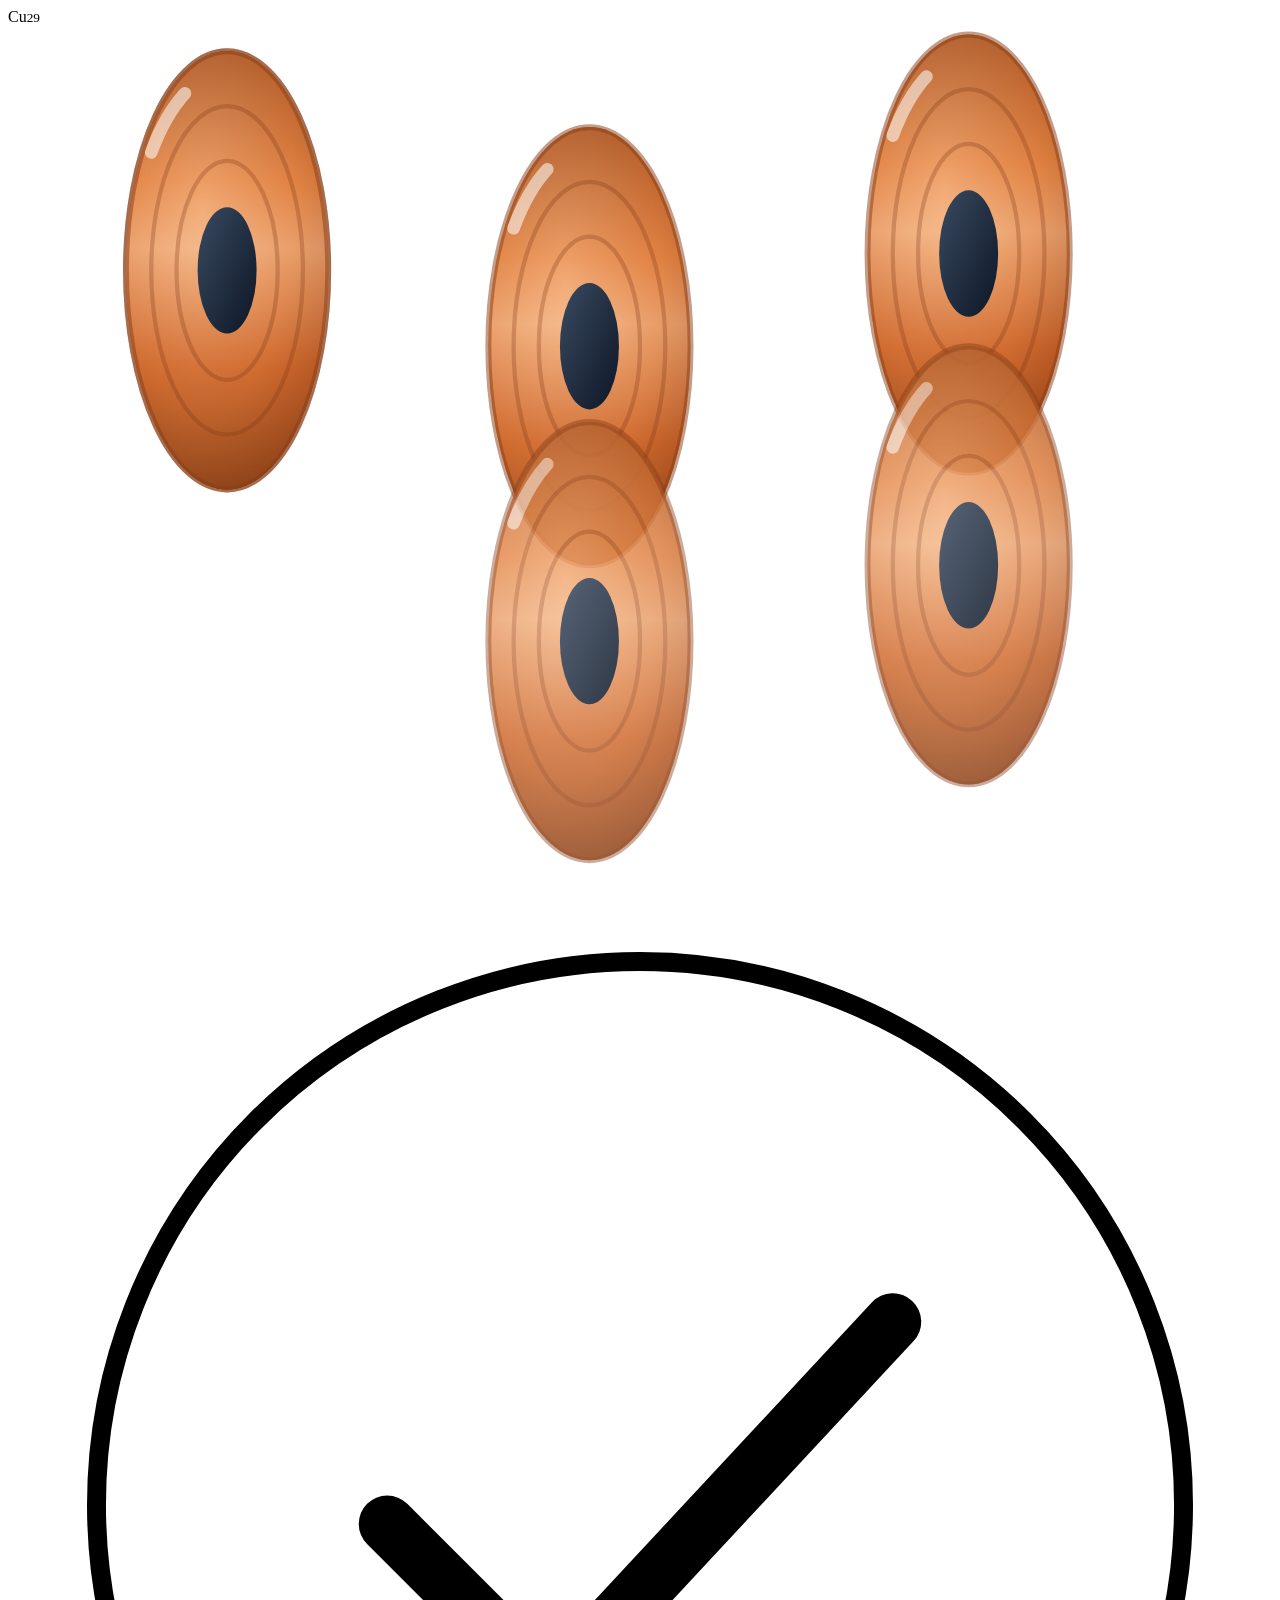
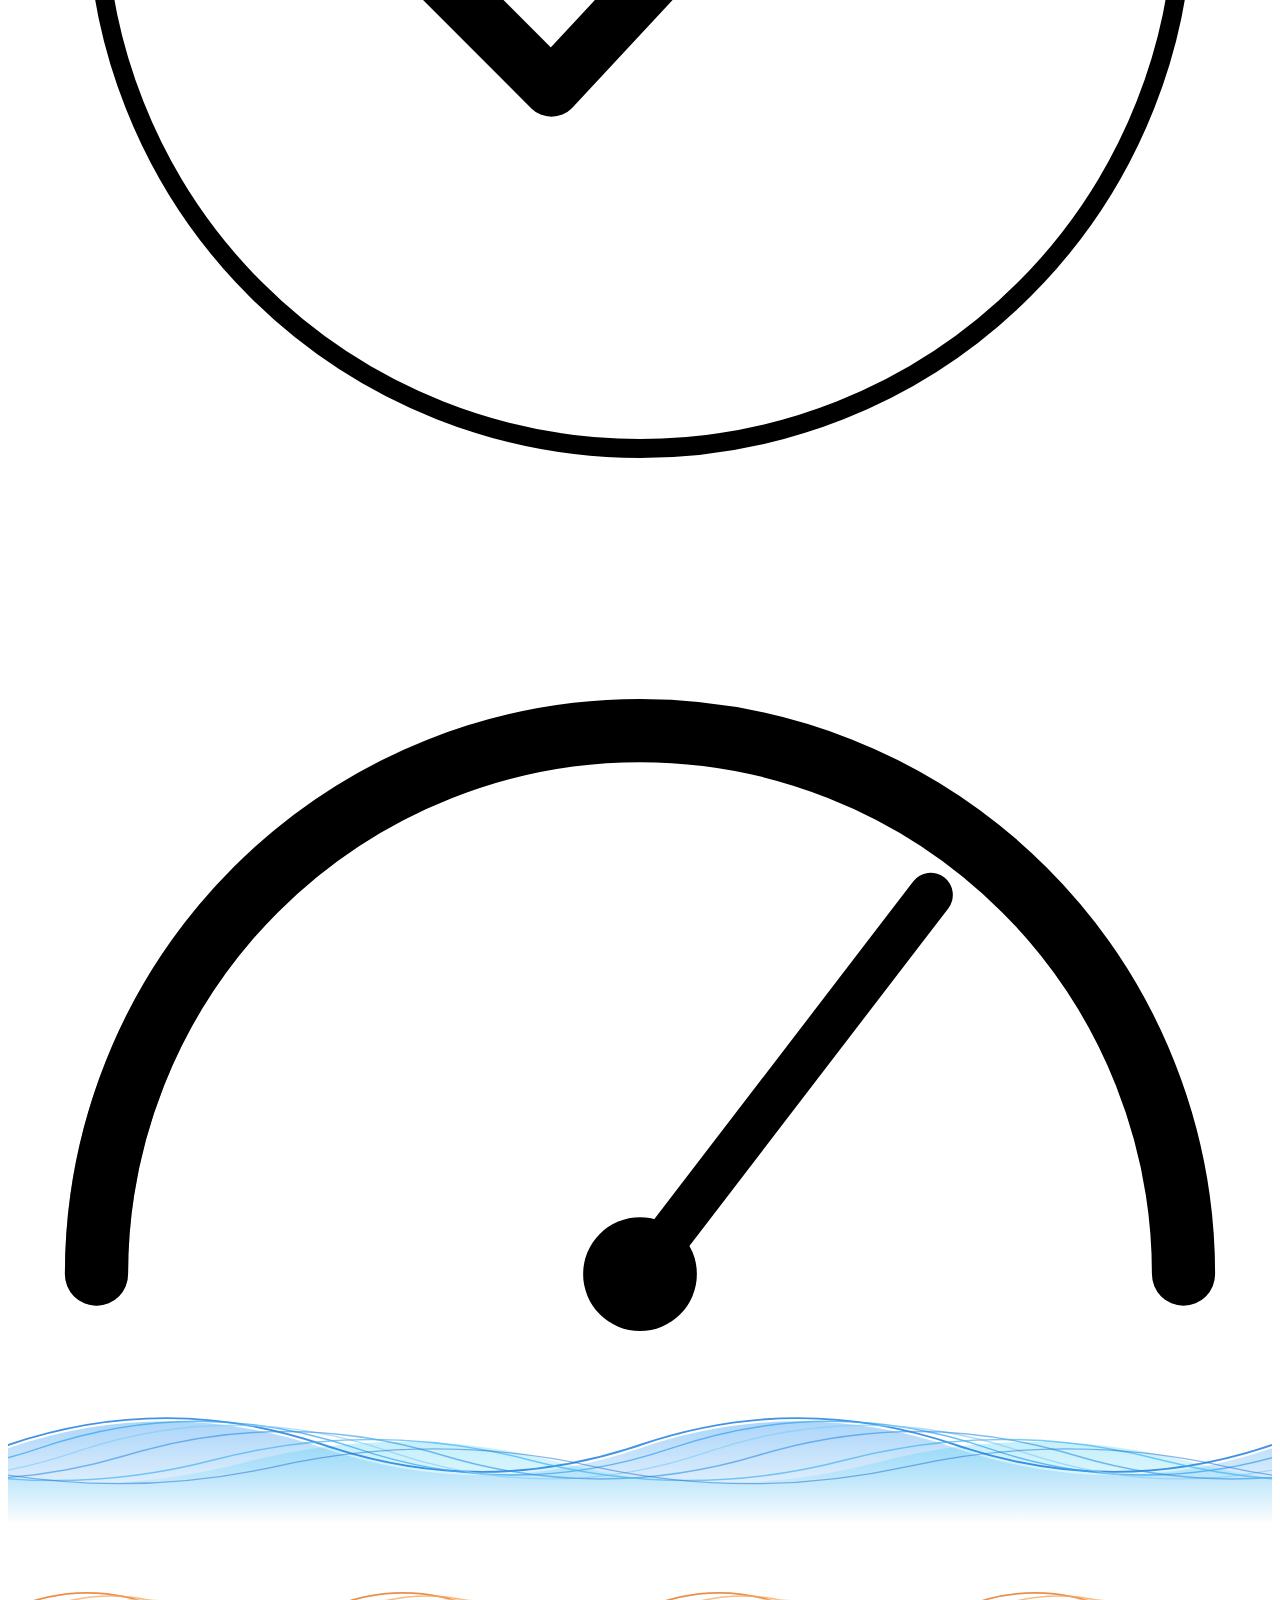
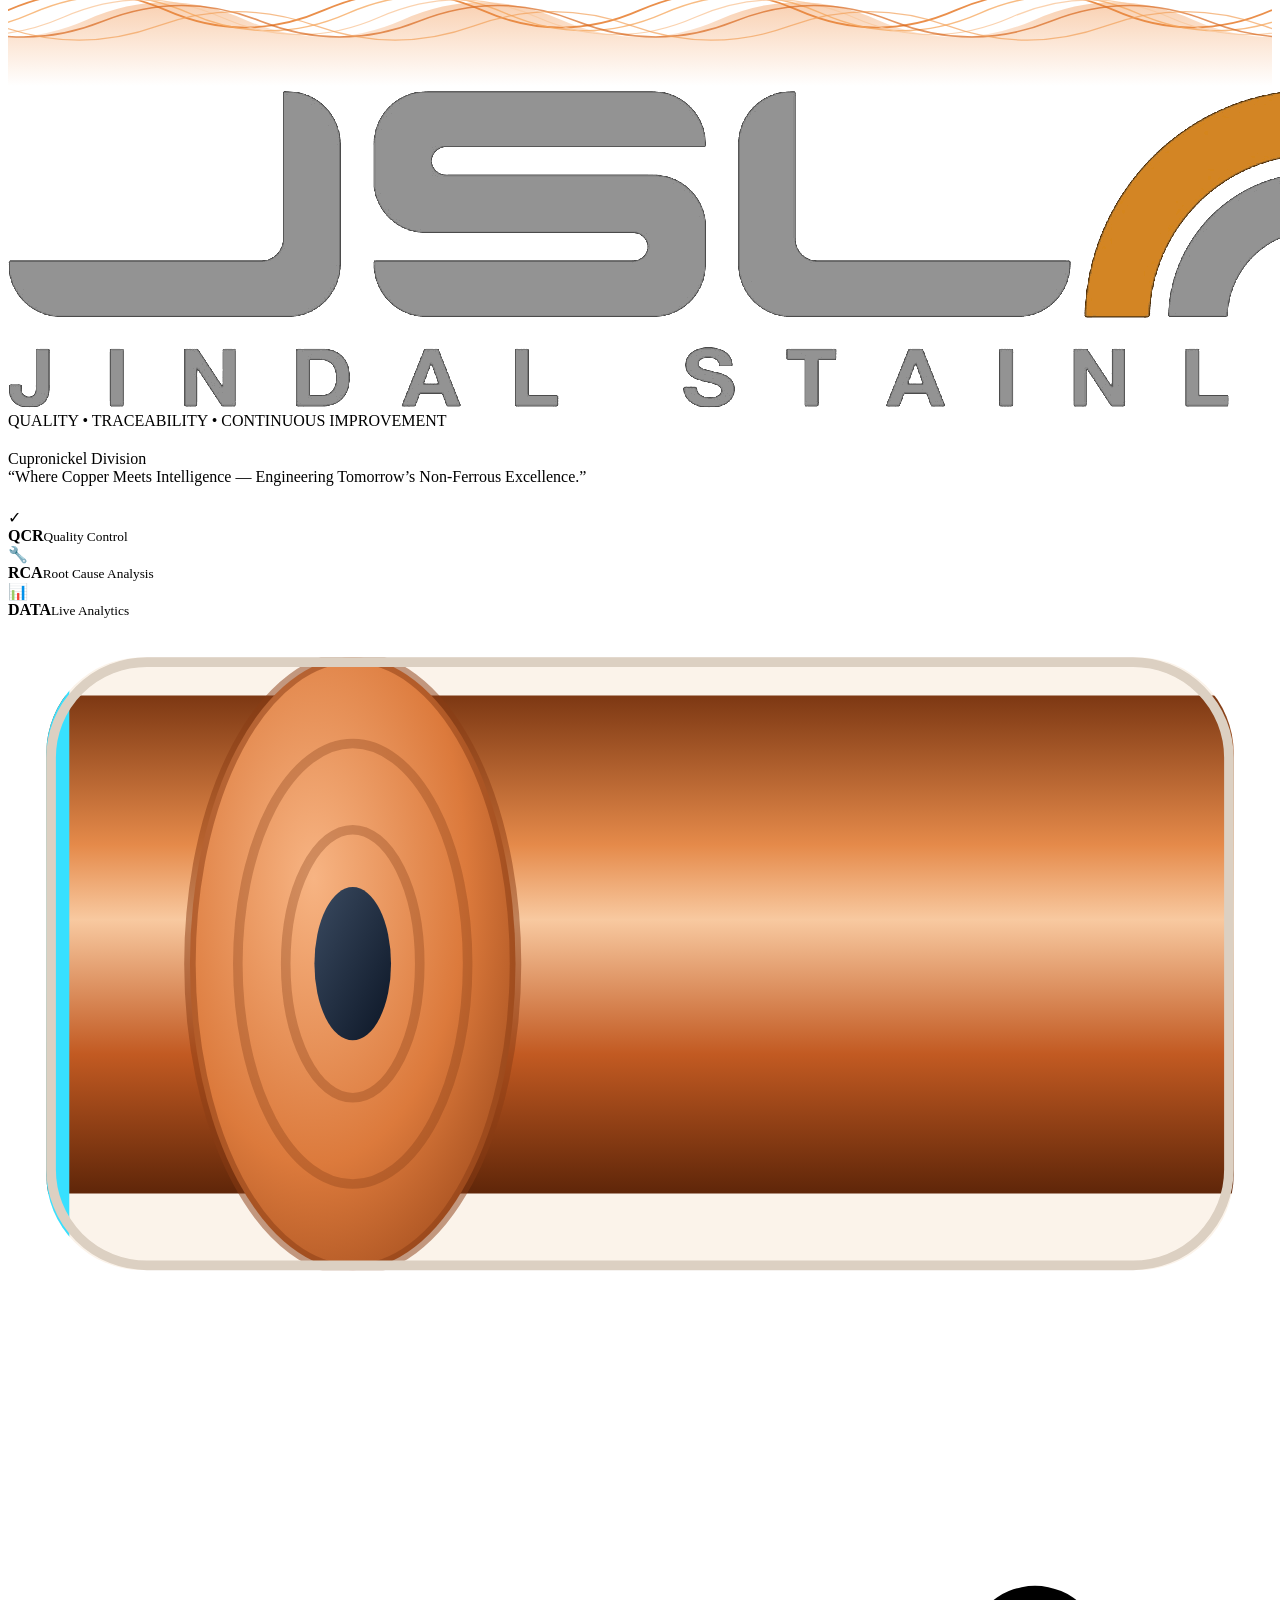
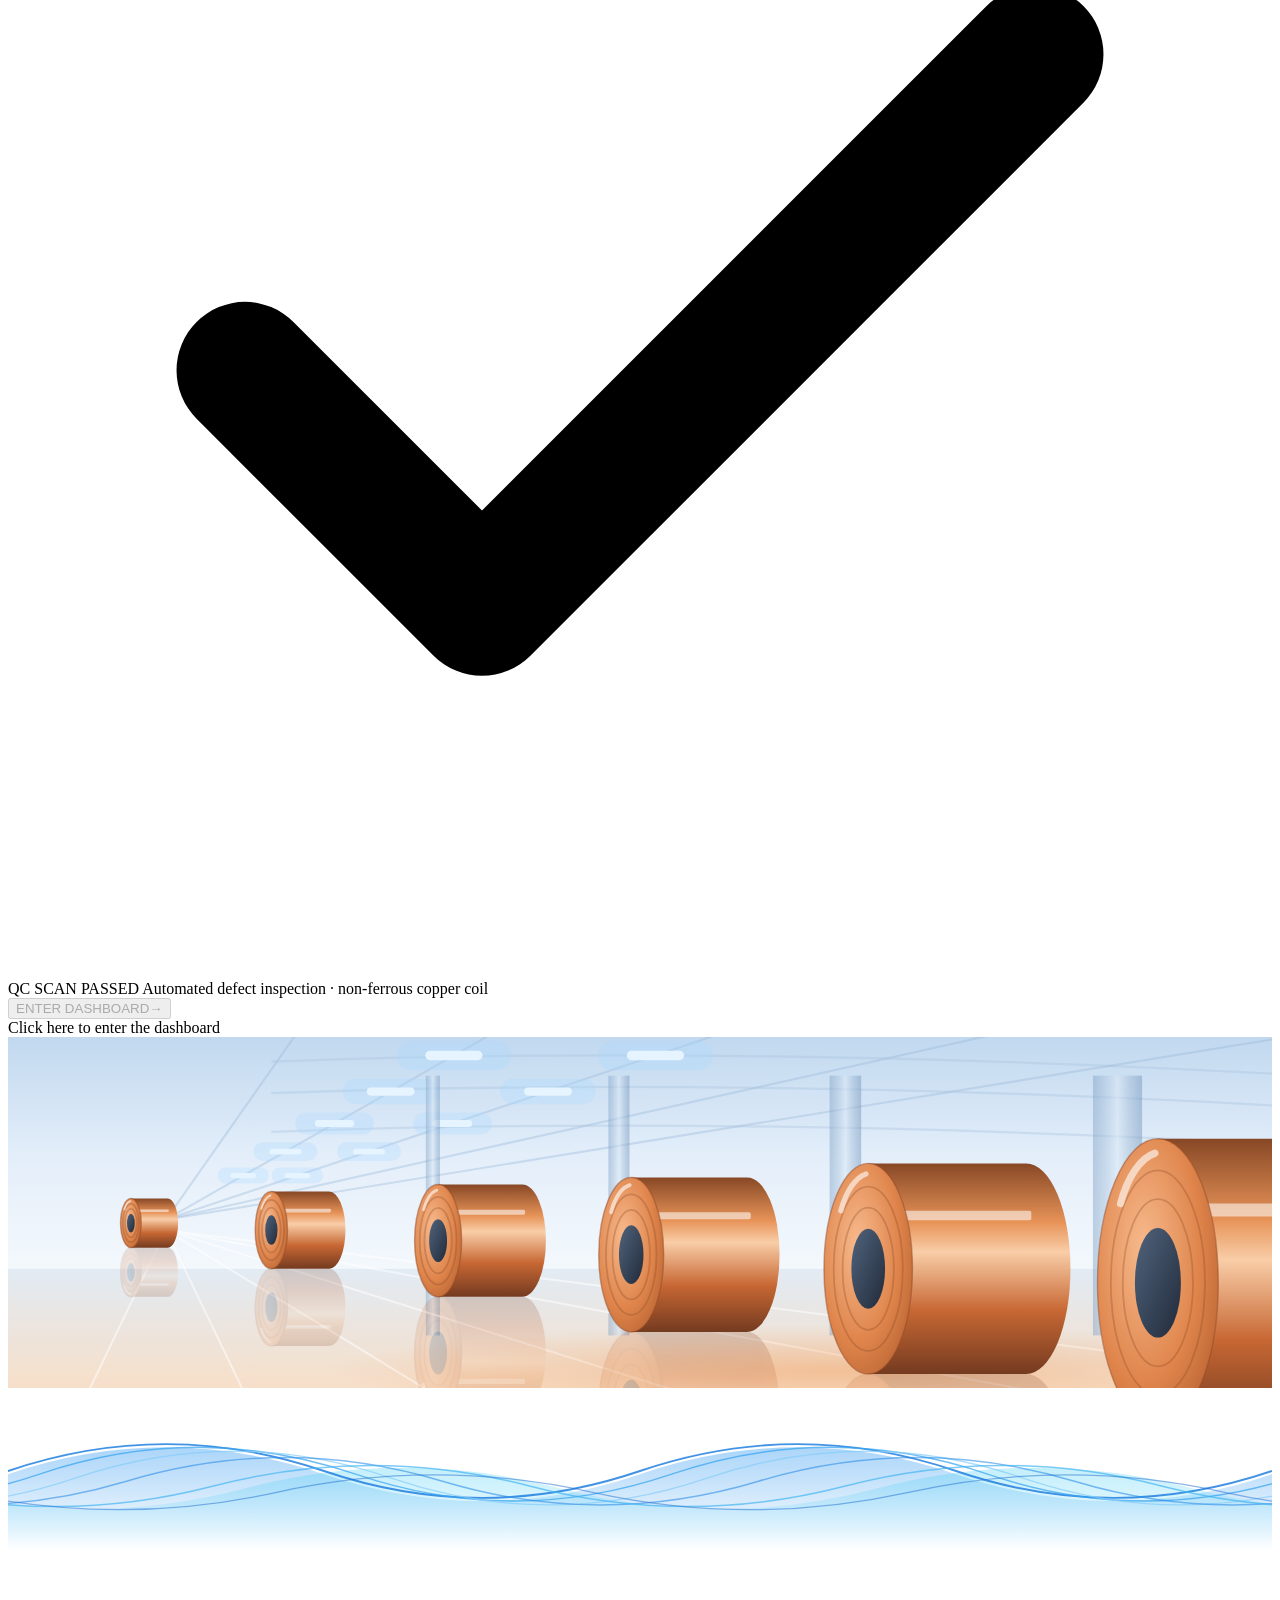
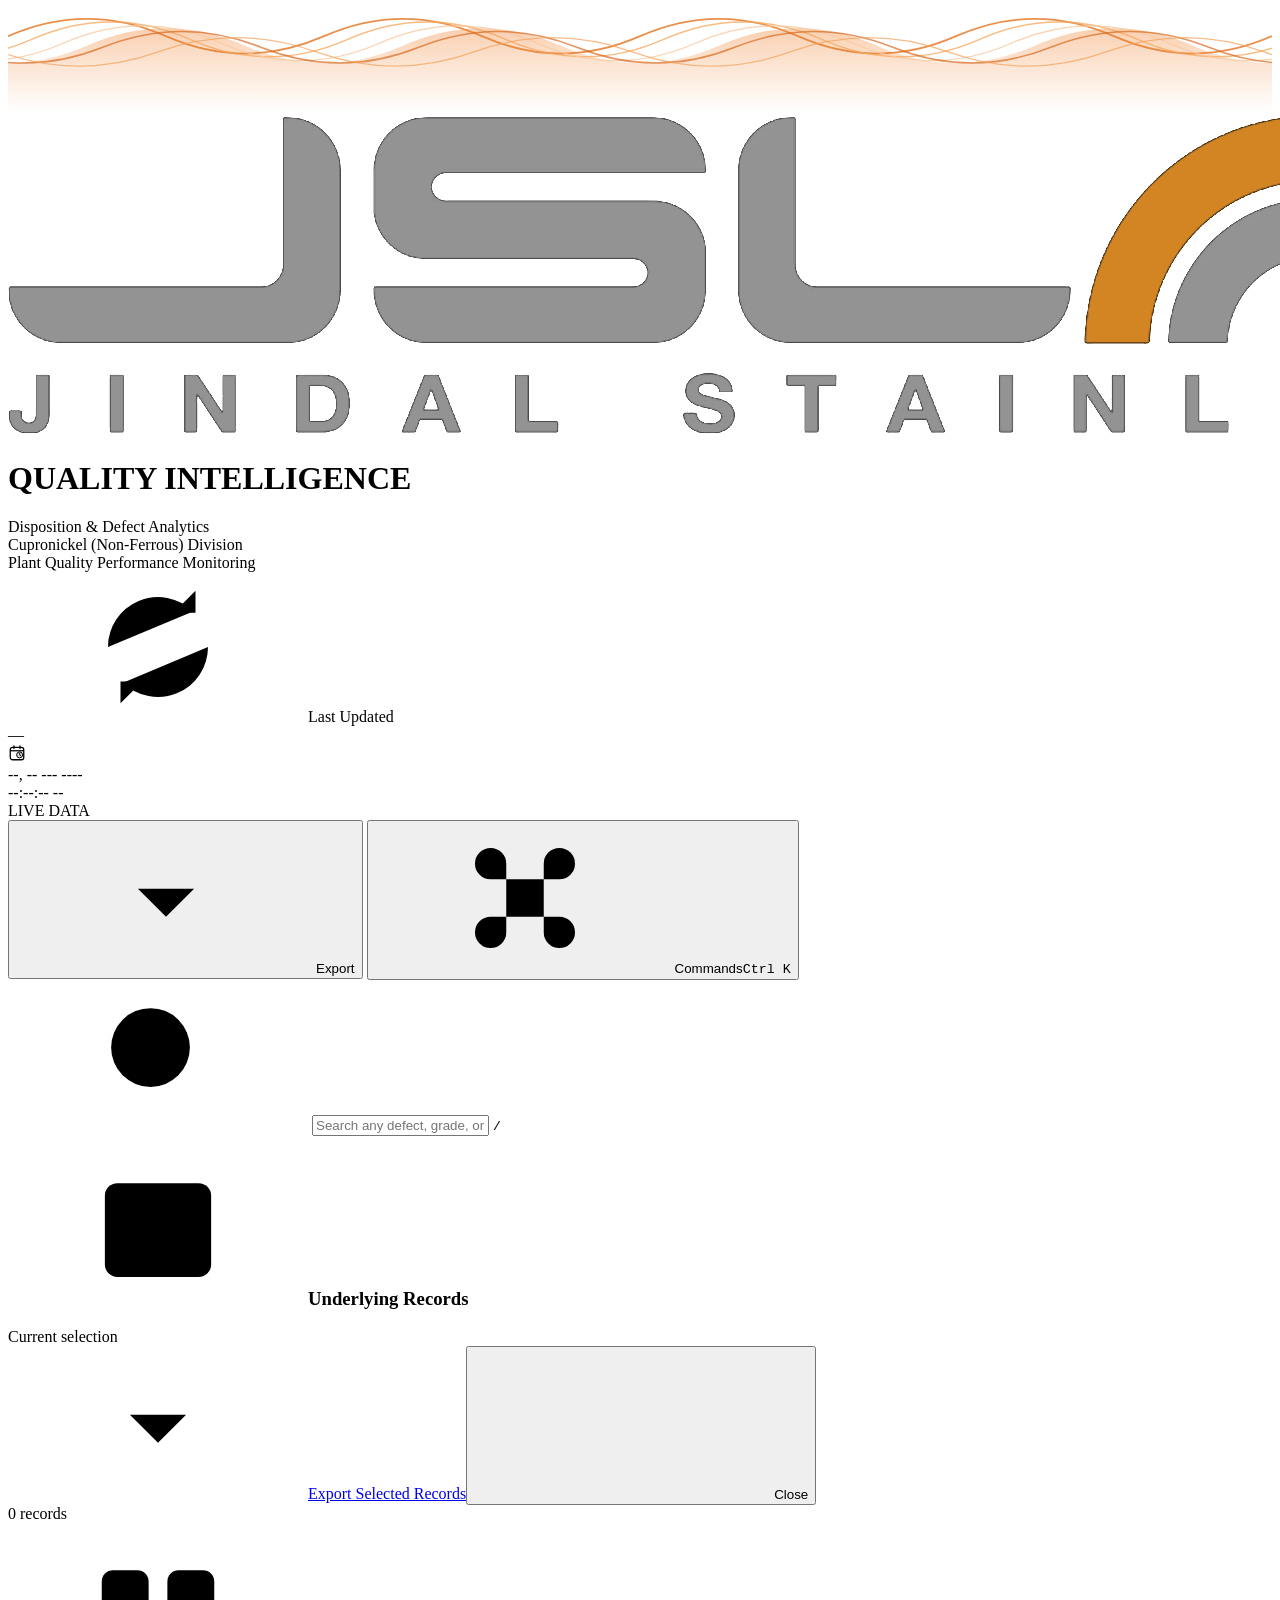
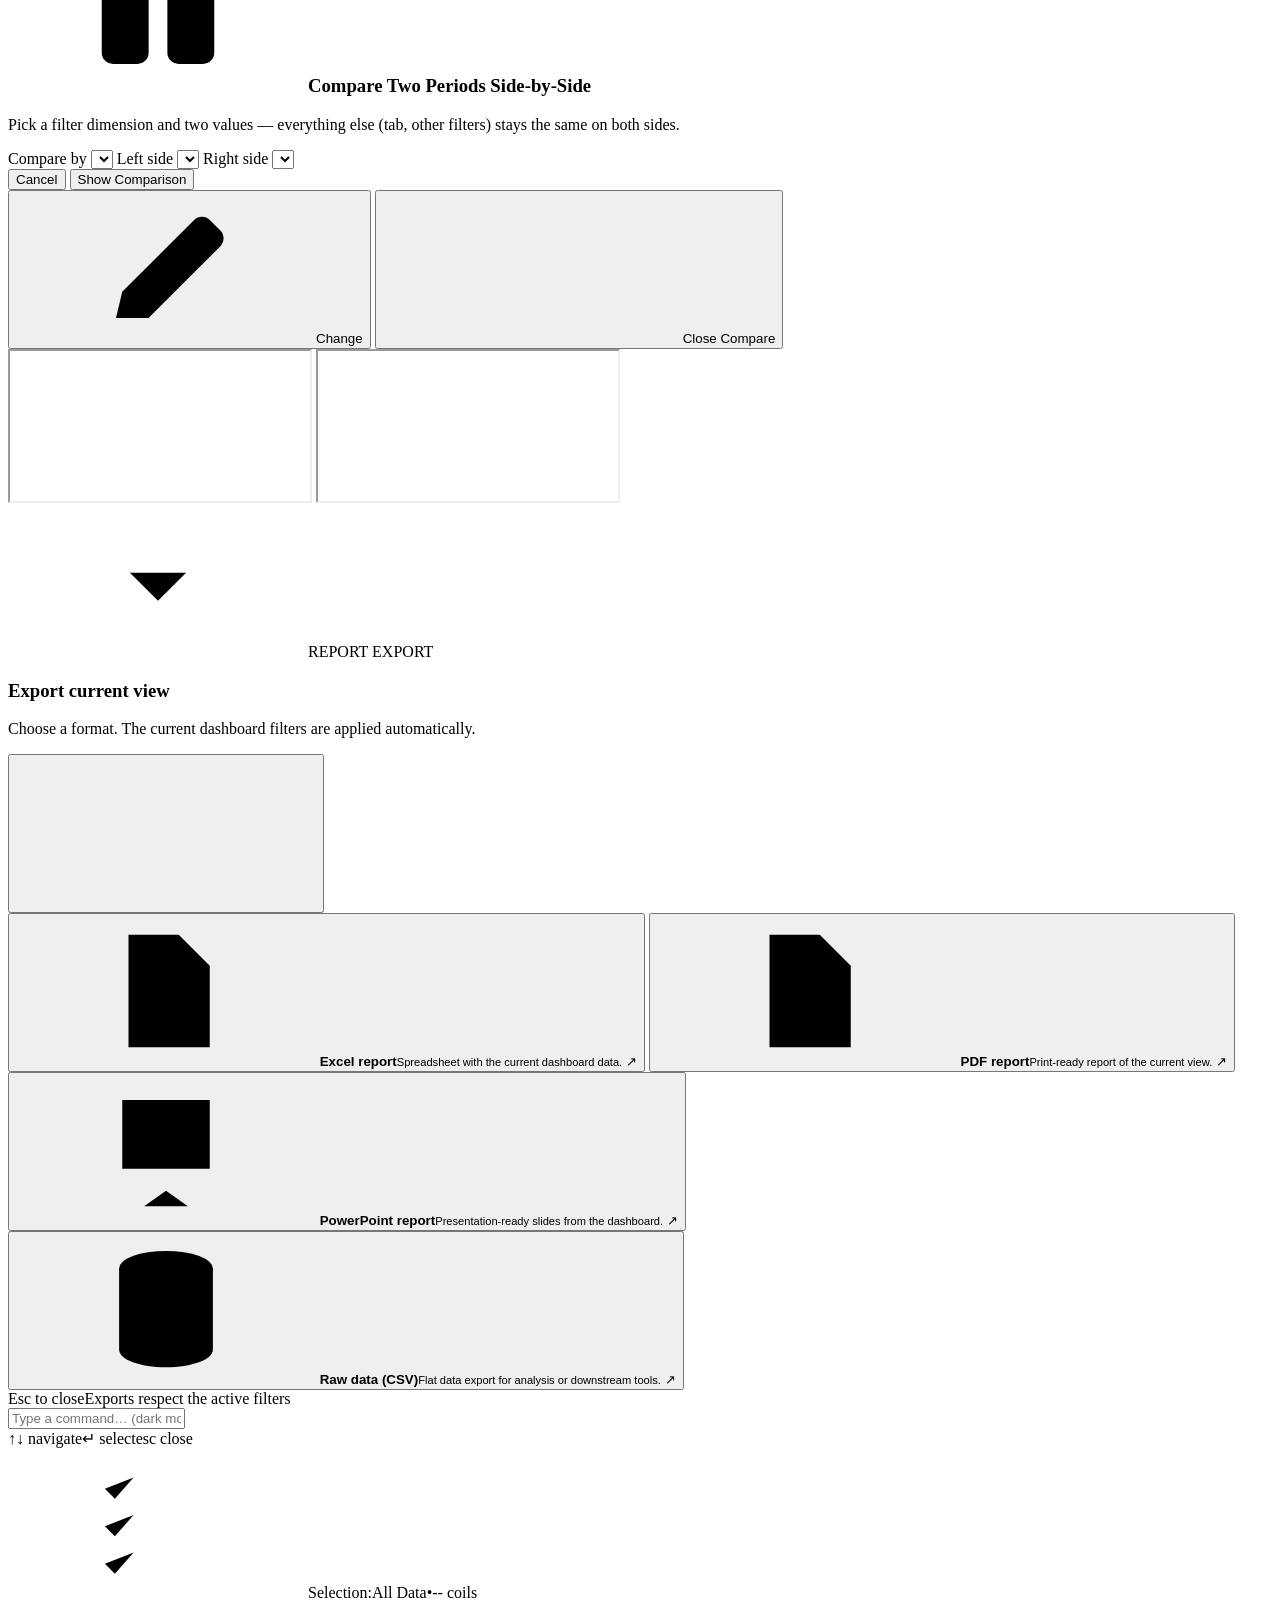
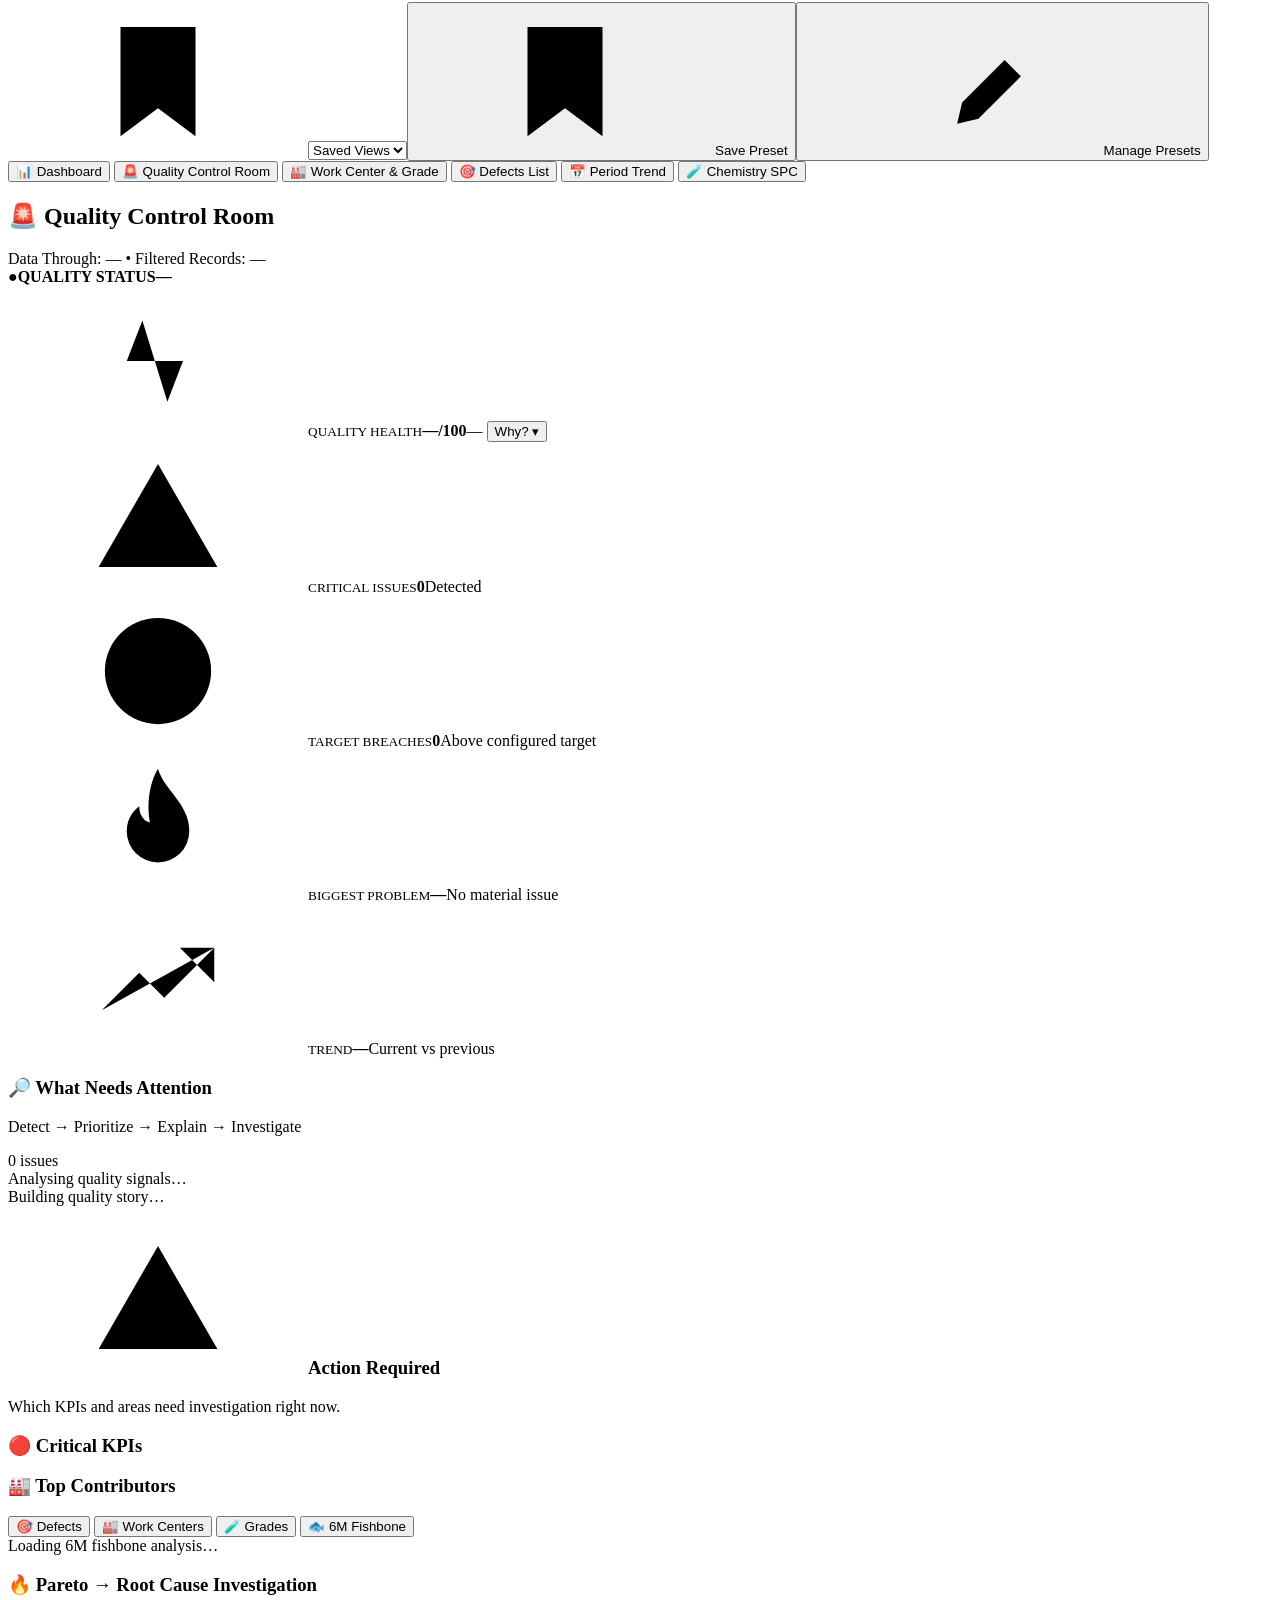
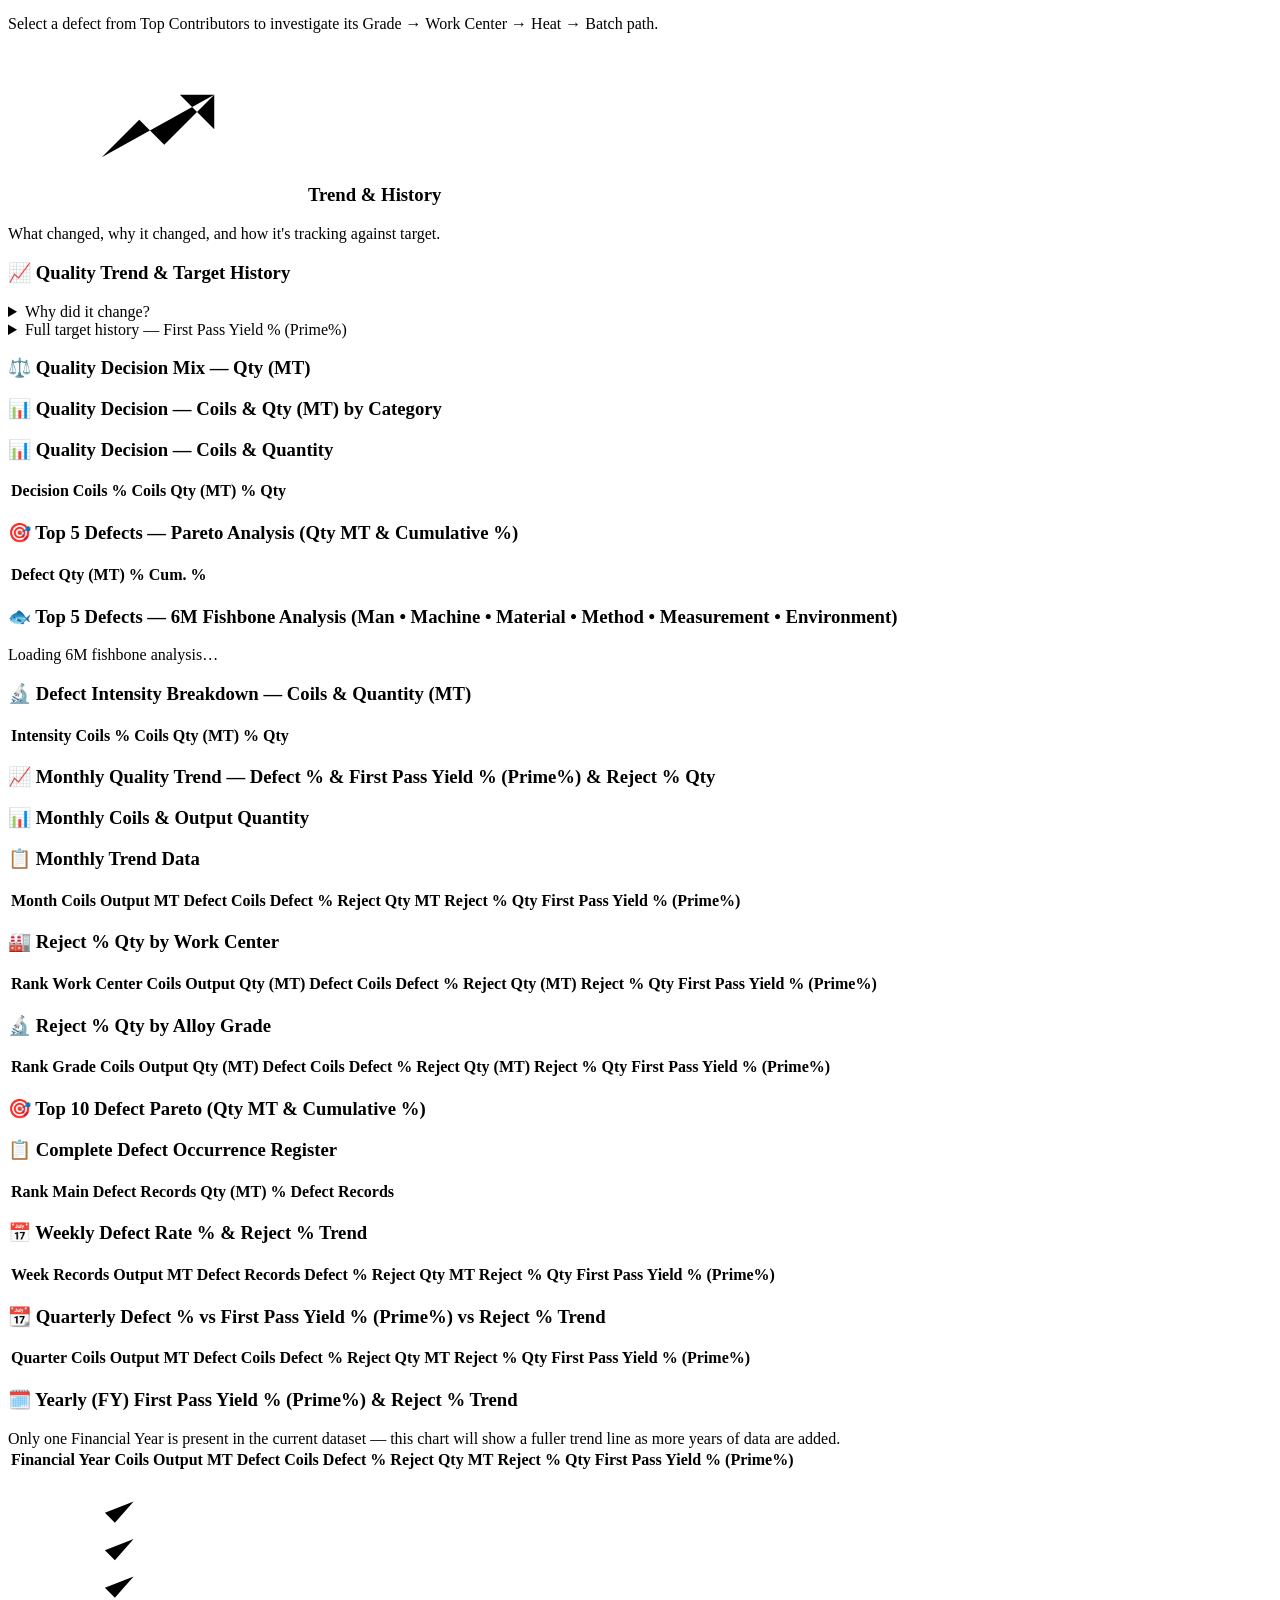
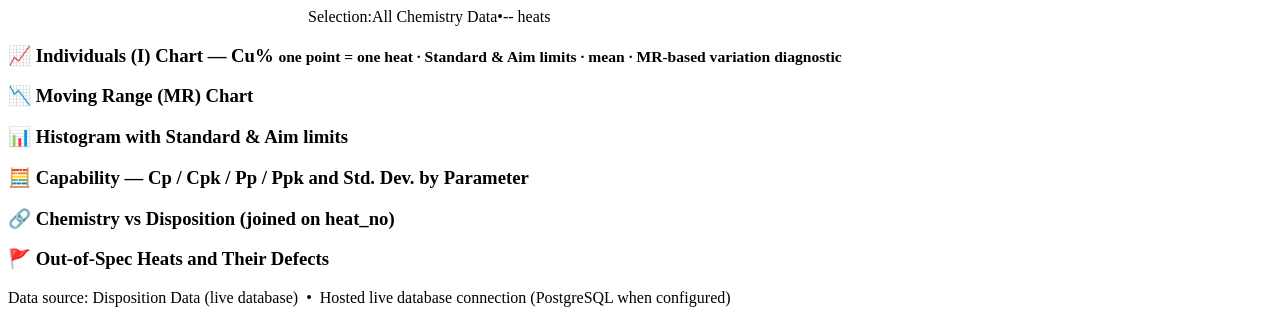
==== index.html @ 0d73efbf "Add files via upload" ====
<!DOCTYPE html>
<html lang="en">
<head>
    <link rel="icon" type="image/x-icon" href="/favicon.ico?v=qa1">
    <link rel="icon" type="image/png" sizes="32x32" href="/favicon-32.png?v=qa1">
    <link rel="icon" type="image/png" sizes="192x192" href="/favicon-192.png?v=qa1">
    <link rel="apple-touch-icon" sizes="180x180" href="/favicon-180.png?v=qa1">
    <link rel="manifest" href="/site.webmanifest?v=qa1">

<meta charset="UTF-8">
<meta name="viewport" content="width=device-width, initial-scale=1.0">
<meta name="app-version" content="V66.0">
<title>Quality Disposition Control Dashboard</title>
<link rel="preconnect" href="https://fonts.googleapis.com">
<link rel="preconnect" href="https://fonts.gstatic.com" crossorigin>
<!-- Non-blocking: fonts load in the background (display=swap); if Google is slow or blocked on the plant network, the page renders immediately with fallback fonts instead of waiting. -->
<link id="gfontsLink" rel="stylesheet" media="print" href="https://fonts.googleapis.com/css2?family=DM+Sans:wght@400;500;600;700;800&amp;family=Sora:wght@500;600;700;800&amp;family=Outfit:wght@500;600;700;800&amp;family=Allura&amp;display=swap">
<noscript><link rel="stylesheet" href="https://fonts.googleapis.com/css2?family=DM+Sans:wght@400;500;600;700;800&amp;family=Sora:wght@500;600;700;800&amp;family=Outfit:wght@500;600;700;800&amp;family=Allura&amp;display=swap"></noscript>
<!-- SELF-HOSTED FONTS: after running tools/self_host_fonts.sh (that script needs
     to run somewhere with internet access, which this deploy may not have),
     the dashboard can stop depending on Google Fonts entirely:
       1. Delete (or comment out) the 3 Google-Fonts <link>/<noscript> lines above
          and the two <link rel="preconnect"> lines above those.
       2. Uncomment the single line below.
     Local fonts load same-origin, so no non-blocking trick is needed, just a
     normal blocking <link>, the same as app.css just below it. -->
<!-- <link rel="stylesheet" href="/fonts-local.css"> -->
<link rel="stylesheet" href="/app.css?v=66.2">
<script>
// Apply the saved theme before first paint, so there's no flash of the
// wrong theme. Light mode is always the default on first visit — the
// system's prefers-color-scheme is intentionally NOT used as a fallback,
// so a visitor on a dark-mode OS still lands on light mode. Dark mode only
// turns on if the person has explicitly switched to it before (the toggle
// button in the header, wired in app.js, flips this and persists the choice).
(function(){
  try{
    var saved=localStorage.getItem('qdash_theme');
    if(saved==='dark')document.documentElement.setAttribute('data-theme','dark');
  }catch(e){}
  // Non-blocking Google Fonts (see the <link id="gfontsLink"> above): it loads as
  // media="print" so it never blocks first paint, then this swaps it to media="all"
  // once the stylesheet actually finishes downloading. This must stay a JS
  // addEventListener call and never move back to an inline HTML event-handler
  // attribute on the <link> tag, since script-src has no 'unsafe-inline'.
  var gf=document.getElementById('gfontsLink');
  if(gf) gf.addEventListener('load', function(){ gf.media='all'; });
  // Keep the intro screen in its existing classic state; the main dashboard header now
  // uses the static Design 4 industrial copper-coil presentation below.
  document.documentElement.setAttribute('data-skin','classic');
})();
</script>



</head>
<body>

<!-- V65.0 icon sprite: one shared set of line icons, used as <svg class="ic"><use href="#ic-NAME"/></svg>
     (static markup here, and via qdIc('NAME') from app.js for dynamically built UI). -->
<svg xmlns="http://www.w3.org/2000/svg" width="0" height="0" style="position:absolute;width:0;height:0;overflow:hidden" aria-hidden="true" focusable="false">
  <defs>
    <symbol id="ic-filter" viewBox="0 0 24 24"><path d="M3.5 5h17l-6.5 8v6l-4 2v-8z"/></symbol>
    <symbol id="ic-sliders" viewBox="0 0 24 24"><path d="M4 6h8M17 6h3M4 12h3M12 12h8M4 18h10M19 18h1"/><circle cx="14.5" cy="6" r="2.3"/><circle cx="9.5" cy="12" r="2.3"/><circle cx="16.5" cy="18" r="2.3"/></symbol>
    <symbol id="ic-selection" viewBox="0 0 24 24"><path d="M3.5 6.5l1.6 1.6 3-3.4M3.5 12.5l1.6 1.6 3-3.4M3.5 18.5l1.6 1.6 3-3.4M12 7h8.5M12 13h8.5M12 19h8.5"/></symbol>
    <symbol id="ic-download" viewBox="0 0 24 24"><path d="M12 3.5v11M7.5 10.5l4.5 4.5 4.5-4.5M4.5 20h15"/></symbol>
    <symbol id="ic-file-sheet" viewBox="0 0 24 24"><path d="M6 3h8l5 5v13H6z"/><path d="M14 3v5h5M9 13h7M9 17h7M12.5 11v8"/></symbol>
    <symbol id="ic-file-text" viewBox="0 0 24 24"><path d="M6 3h8l5 5v13H6z"/><path d="M14 3v5h5M9 13h7M9 17h5"/></symbol>
    <symbol id="ic-presentation" viewBox="0 0 24 24"><path d="M3 4h18M5 4v11h14V4M12 15v3.5M8.5 21l3.5-2.5 3.5 2.5"/><path d="M8.5 11.5l2.5-2.5 2 2 3-3.5"/></symbol>
    <symbol id="ic-database" viewBox="0 0 24 24"><ellipse cx="12" cy="5.5" rx="7.5" ry="2.8"/><path d="M4.5 5.5v6.5c0 1.6 3.4 2.8 7.5 2.8s7.5-1.2 7.5-2.8V5.5M4.5 12v6.5c0 1.6 3.4 2.8 7.5 2.8s7.5-1.2 7.5-2.8V12"/></symbol>
    <symbol id="ic-bookmark-plus" viewBox="0 0 24 24"><path d="M6 3.5h12v17.5l-6-4.5-6 4.5z"/><path d="M12 7.5v5M9.5 10h5"/></symbol>
    <symbol id="ic-list-edit" viewBox="0 0 24 24"><path d="M3.5 6h11M3.5 12h7M3.5 18h6"/><path d="M12.5 19l.8-3.4 6.8-6.8 2.6 2.6-6.8 6.8z"/></symbol>
    <symbol id="ic-reset" viewBox="0 0 24 24"><path d="M4 12a8 8 0 1 0 2.6-5.9L4 8.5"/><path d="M4 3.5v5h5"/></symbol>
    <symbol id="ic-compare" viewBox="0 0 24 24"><rect x="3" y="4.5" width="7.5" height="15" rx="1.8"/><rect x="13.5" y="4.5" width="7.5" height="15" rx="1.8"/></symbol>
    <symbol id="ic-search" viewBox="0 0 24 24"><circle cx="10.8" cy="10.8" r="6.3"/><path d="M15.6 15.6l4.9 4.9"/></symbol>
    <symbol id="ic-x" viewBox="0 0 24 24"><path d="M6 6l12 12M18 6L6 18"/></symbol>
    <symbol id="ic-maximize" viewBox="0 0 24 24"><path d="M4 9V4h5M20 9V4h-5M4 15v5h5M20 15v5h-5"/></symbol>
    <symbol id="ic-chevron-down" viewBox="0 0 24 24"><path d="M6 9.5l6 6 6-6"/></symbol>
    <symbol id="ic-clock" viewBox="0 0 24 24"><circle cx="12" cy="12" r="8.5"/><path d="M12 7.5V12l3 2"/></symbol>
    <symbol id="ic-command" viewBox="0 0 24 24"><path d="M9 9h6v6H9z"/><path d="M9 9V6.5A2.5 2.5 0 1 0 6.5 9H9zM15 9V6.5A2.5 2.5 0 1 1 17.5 9H15zM9 15v2.5A2.5 2.5 0 1 1 6.5 15H9zM15 15v2.5a2.5 2.5 0 1 0 2.5-2.5H15z"/></symbol>
    <symbol id="ic-pulse" viewBox="0 0 24 24"><path d="M3 12h4l2.5-6.5 4 13 2.5-6.5H21"/></symbol>
    <symbol id="ic-alert" viewBox="0 0 24 24"><path d="M12 3.5l9.5 16.5h-19z"/><path d="M12 10v4.5M12 17.4v.1"/></symbol>
    <symbol id="ic-target" viewBox="0 0 24 24"><circle cx="12" cy="12" r="8.5"/><circle cx="12" cy="12" r="4.5"/><circle cx="12" cy="12" r=".9"/></symbol>
    <symbol id="ic-trend" viewBox="0 0 24 24"><path d="M3 17l6-6 4 4 8-8M15.5 7H21v5.5"/></symbol>
    <symbol id="ic-flame" viewBox="0 0 24 24"><path d="M12 3c1 3.5 5 5.5 5 10a5 5 0 0 1-10 0c0-2 1-3.2 2-4 0 1.5.8 2.4 1.7 2.6C10.2 9 10.5 5.5 12 3z"/></symbol>
    <symbol id="ic-table" viewBox="0 0 24 24"><rect x="3.5" y="4.5" width="17" height="15" rx="2"/><path d="M3.5 10h17M3.5 15h17M9.5 4.5v15"/></symbol>
    <symbol id="ic-tag" viewBox="0 0 24 24"><path d="M3.5 12.2V4.5h7.7l9 9a1.6 1.6 0 0 1 0 2.3l-5.4 5.4a1.6 1.6 0 0 1-2.3 0z"/><circle cx="7.8" cy="8.8" r="1.2"/></symbol>
    <symbol id="ic-refresh" viewBox="0 0 24 24"><path d="M20 12a8 8 0 0 1-13.6 5.7M4 12a8 8 0 0 1 13.6-5.7"/><path d="M18 3v3.5h-3.5M6 21v-3.5h3.5"/></symbol>
    <symbol id="ic-edit" viewBox="0 0 24 24"><path d="M4 20l1-4.2L16.5 4.3a1.8 1.8 0 0 1 2.5 0l1.7 1.7a1.8 1.8 0 0 1 0 2.5L9.2 20z"/></symbol>
  </defs>
</svg>

<div id="introScreen" aria-label="Quality Intelligence introduction">
  <div class="intro-photo-left" aria-hidden="true"></div>
  <div class="intro-photo-right" aria-hidden="true"></div>
  <div class="intro-copper" aria-hidden="true">
    <span class="ic-glow"></span>
    <span class="ic-cu">Cu<small>29</small></span>
    <span class="ic-coil a"></span>
    <span class="ic-coil b"></span>
    <svg class="ic-stack" viewBox="0 0 300 200" preserveAspectRatio="xMidYMax meet" aria-hidden="true">
      <defs>
        <linearGradient id="icStackBody" x1="0" y1="0" x2="0" y2="1"><stop offset="0" stop-color="#7d3813"/><stop offset=".3" stop-color="#e58a4a"/><stop offset=".45" stop-color="#f8c9a0"/><stop offset=".72" stop-color="#c25a22"/><stop offset="1" stop-color="#5f2609"/></linearGradient>
        <radialGradient id="icStackFace" cx=".38" cy=".36" r=".85"><stop offset="0" stop-color="#f7b483"/><stop offset=".55" stop-color="#dc7a3c"/><stop offset="1" stop-color="#8f3e13"/></radialGradient>
        <linearGradient id="icStackHole" x1="0" y1="0" x2="1" y2="1"><stop offset="0" stop-color="#3a4a60"/><stop offset="1" stop-color="#0c1626"/></linearGradient>
      </defs>
      <g id="icStackUnit">
        <ellipse cx="52" cy="58" rx="24" ry="52" fill="url(#icStackBody)"/>
        <ellipse cx="52" cy="58" rx="24" ry="52" fill="url(#icStackFace)" opacity=".55"/>
        <ellipse cx="52" cy="58" rx="24" ry="52" fill="none" stroke="#8a3d14" stroke-opacity=".5" stroke-width="1.4"/>
        <ellipse cx="52" cy="58" rx="18" ry="39" fill="none" stroke="#7a3512" stroke-opacity=".28" stroke-width="1"/>
        <ellipse cx="52" cy="58" rx="12" ry="26" fill="none" stroke="#7a3512" stroke-opacity=".28" stroke-width="1"/>
        <ellipse cx="52" cy="58" rx="7" ry="15" fill="url(#icStackHole)"/>
        <path d="M34 30a24 52 0 0 1 8-14" fill="none" stroke="#fff" stroke-opacity=".55" stroke-width="3" stroke-linecap="round"/>
      </g>
      <use href="#icStackUnit" x="0" y="0"/>
      <use href="#icStackUnit" x="86" y="18"/>
      <use href="#icStackUnit" x="176" y="-4"/>
      <use href="#icStackUnit" x="176" y="70" opacity=".85"/>
      <use href="#icStackUnit" x="86" y="88" opacity=".85"/>
    </svg>
    <svg class="ic-quality" viewBox="0 0 200 200" aria-hidden="true">
      <circle cx="100" cy="100" r="86" fill="none" stroke="currentColor" stroke-width="3"/>
      <path d="M60 103l26 26 54-58" fill="none" stroke="currentColor" stroke-width="9" stroke-linecap="round" stroke-linejoin="round"/>
    </svg>
    <svg class="ic-gauge" viewBox="0 0 200 130" aria-hidden="true">
      <path d="M14 116a86 86 0 0 1 172 0" fill="none" stroke="currentColor" stroke-width="10" stroke-linecap="round"/>
      <path d="M14 116a86 86 0 0 1 60-82" fill="none" stroke="currentColor" stroke-width="10" stroke-linecap="round" opacity=".4"/>
      <path d="M100 116L146 56" stroke="currentColor" stroke-width="7" stroke-linecap="round"/>
      <circle cx="100" cy="116" r="9" fill="currentColor"/>
    </svg>
    <div class="ic-waves"><div class="ic-layer ic-blue"><svg viewBox="0 0 1600 200" preserveAspectRatio="none"><defs><linearGradient id="icwFB" x1="0" y1="0" x2="0" y2="1"><stop offset="0" stop-color="#2e96f0" stop-opacity=".40"/><stop offset="1" stop-color="#2e96f0" stop-opacity="0"/></linearGradient><linearGradient id="icwFC" x1="0" y1="0" x2="0" y2="1"><stop offset="0" stop-color="#4fd0f5" stop-opacity=".34"/><stop offset="1" stop-color="#4fd0f5" stop-opacity="0"/></linearGradient></defs><path d="M-800 104 Q-600 36 -400 104 T0 104 T400 104 T800 104 T1200 104 T1600 104 V200 H-800Z" transform="translate(0 0)" fill="url(#icwFB)"/><path d="M-800 122 Q-600 70 -400 122 T0 122 T400 122 T800 122 T1200 122 T1600 122 V200 H-800Z" transform="translate(300 0)" fill="url(#icwFC)"/><path d="M-800 100 Q-600 32 -400 100 T0 100 T400 100 T800 100 T1200 100 T1600 100" transform="translate(0 0)" fill="none" stroke="#1f7fe0" stroke-opacity="0.84" stroke-width="1.88" vector-effect="non-scaling-stroke"/><path d="M-800 104 Q-600 36 -400 104 T0 104 T400 104 T800 104 T1200 104 T1600 104" transform="translate(40 0)" fill="none" stroke="#38a5f0" stroke-opacity="0.73" stroke-width="1.38" vector-effect="non-scaling-stroke"/><path d="M-800 109 Q-600 41 -400 109 T0 109 T400 109 T800 109 T1200 109 T1600 109" transform="translate(85 0)" fill="none" stroke="#86cdf9" stroke-opacity="0.7" stroke-width="1.25" vector-effect="non-scaling-stroke"/><path d="M-800 113 Q-600 53 -400 113 T0 113 T400 113 T800 113 T1200 113 T1600 113" transform="translate(150 0)" fill="none" stroke="#2d8ee6" stroke-opacity="0.59" stroke-width="1.5" vector-effect="non-scaling-stroke"/><path d="M-800 119 Q-600 67 -400 119 T0 119 T400 119 T800 119 T1200 119 T1600 119" transform="translate(260 0)" fill="none" stroke="#45b6f2" stroke-opacity="0.7" stroke-width="1.5" vector-effect="non-scaling-stroke"/><path d="M-800 127 Q-600 83 -400 127 T0 127 T400 127 T800 127 T1200 127 T1600 127" transform="translate(340 0)" fill="none" stroke="#1f6fd0" stroke-opacity="0.5" stroke-width="1.25" vector-effect="non-scaling-stroke"/></svg></div><div class="ic-layer ic-copper"><svg viewBox="0 0 1600 200" preserveAspectRatio="none"><defs><linearGradient id="icwFO" x1="0" y1="0" x2="0" y2="1"><stop offset="0" stop-color="#f08a3c" stop-opacity=".40"/><stop offset="1" stop-color="#f08a3c" stop-opacity="0"/></linearGradient></defs><path d="M-800 116 Q-700 72 -600 116 T-400 116 T-200 116 T0 116 T200 116 T400 116 T600 116 T800 116 T1000 116 T1200 116 T1400 116 T1600 116 V200 H-800Z" transform="translate(100 0)" fill="url(#icwFO)"/><path d="M-800 104 Q-700 60 -600 104 T-400 104 T-200 104 T0 104 T200 104 T400 104 T600 104 T800 104 T1000 104 T1200 104 T1400 104 T1600 104" transform="translate(0 0)" fill="none" stroke="#e8843a" stroke-opacity="0.91" stroke-width="1.75" vector-effect="non-scaling-stroke"/><path d="M-800 108 Q-700 64 -600 108 T-400 108 T-200 108 T0 108 T200 108 T400 108 T600 108 T800 108 T1000 108 T1200 108 T1400 108 T1600 108" transform="translate(30 0)" fill="none" stroke="#f6a85e" stroke-opacity="0.77" stroke-width="1.38" vector-effect="non-scaling-stroke"/><path d="M-800 113 Q-700 69 -600 113 T-400 113 T-200 113 T0 113 T200 113 T400 113 T600 113 T800 113 T1000 113 T1200 113 T1400 113 T1600 113" transform="translate(70 0)" fill="none" stroke="#f9caa0" stroke-opacity="0.84" stroke-width="1.25" vector-effect="non-scaling-stroke"/><path d="M-800 118 Q-700 78 -600 118 T-400 118 T-200 118 T0 118 T200 118 T400 118 T600 118 T800 118 T1000 118 T1200 118 T1400 118 T1600 118" transform="translate(120 0)" fill="none" stroke="#d9691f" stroke-opacity="0.7" stroke-width="1.5" vector-effect="non-scaling-stroke"/><path d="M-800 124 Q-700 88 -600 124 T-400 124 T-200 124 T0 124 T200 124 T400 124 T600 124 T800 124 T1000 124 T1200 124 T1400 124 T1600 124" transform="translate(190 0)" fill="none" stroke="#f3a25a" stroke-opacity="0.7" stroke-width="1.25" vector-effect="non-scaling-stroke"/></svg></div></div>
    <span class="ic-veil"></span>
  </div>
  <div class="intro-grid" aria-hidden="true"></div>
  <div class="intro-live-bg" aria-hidden="true"></div>
  <div class="intro-metal-sheen" aria-hidden="true"></div>
  <div class="intro-motion-line" aria-hidden="true"></div>
  <div class="intro-motion-line-2" aria-hidden="true"></div>
  <div class="intro-particles" aria-hidden="true"><span></span><span></span><span></span><span></span><span></span><span></span><span></span></div>
  <div class="intro-stage">
    <div class="iv intro-logo" id="ivLogo"><span class="logo-3d"><img src="jsl-header-logo.png" alt="Jindal Stainless"></span></div>
    <div class="intro-tagline" id="ivTag">
      <span class="iv iv-tag" data-c="blue">QUALITY</span>
      <span class="iv iv-dot" aria-hidden="true">&bull;</span>
      <span class="iv iv-tag" data-c="blue">TRACEABILITY</span>
      <span class="iv iv-dot" aria-hidden="true">&bull;</span>
      <span class="iv iv-tag" data-c="orange">CONTINUOUS IMPROVEMENT</span>
    </div>
    <h2 class="intro-headline intro-headline--orange" id="ivNonFerrous"></h2>
    <div class="iv intro-division" id="ivDivision">Cupronickel Division</div>
    <div class="iv intro-quote" id="ivQuote">&ldquo;Where Copper Meets Intelligence &mdash; Engineering Tomorrow&rsquo;s Non-Ferrous Excellence.&rdquo;</div>
    <h1 class="intro-headline intro-headline--title" id="ivTitle"></h1>
    <div class="iv intro-underline" id="ivTitleLine"></div>
    <div class="intro-cards" id="ivCards">
      <div class="iv intro-card"><span class="ic-ico" aria-hidden="true">&#10003;</span><div><b>QCR</b><small>Quality Control</small></div></div>
      <div class="iv intro-card"><span class="ic-ico" aria-hidden="true">&#128295;</span><div><b>RCA</b><small>Root Cause Analysis</small></div></div>
      <div class="iv intro-card"><span class="ic-ico" aria-hidden="true">&#128202;</span><div><b>DATA</b><small>Live Analytics</small></div></div>
    </div>
    <div class="iv intro-scan" id="ivScan" aria-hidden="true">
      <svg viewBox="0 0 132 72" class="scan-coil" role="img" aria-label="Quality inspection of a copper coil">
        <defs>
          <linearGradient id="scBody" x1="0" y1="0" x2="0" y2="1"><stop offset="0" stop-color="#7d3813"/><stop offset=".3" stop-color="#e58a4a"/><stop offset=".45" stop-color="#f8c9a0"/><stop offset=".72" stop-color="#c25a22"/><stop offset="1" stop-color="#5f2609"/></linearGradient>
          <radialGradient id="scFace" cx=".38" cy=".36" r=".85"><stop offset="0" stop-color="#f7b483"/><stop offset=".55" stop-color="#dc7a3c"/><stop offset="1" stop-color="#8f3e13"/></radialGradient>
          <linearGradient id="scHole" x1="0" y1="0" x2="1" y2="1"><stop offset="0" stop-color="#3a4a60"/><stop offset="1" stop-color="#0c1626"/></linearGradient>
          <clipPath id="scClip"><rect x="4" y="4" width="124" height="64" rx="10"/></clipPath>
        </defs>
        <g clip-path="url(#scClip)">
          <rect x="4" y="4" width="124" height="64" fill="#fbf3ea"/>
          <path d="M4 60H128a30 30 0 0 0 0-52H4z" fill="url(#scBody)"/>
          <ellipse cx="36" cy="36" rx="17" ry="32" fill="url(#scFace)"/>
          <ellipse cx="36" cy="36" rx="17" ry="32" fill="none" stroke="#8a3d14" stroke-opacity=".5" stroke-width="1.2"/>
          <ellipse cx="36" cy="36" rx="12" ry="23" fill="none" stroke="#7a3512" stroke-opacity=".3"/>
          <ellipse cx="36" cy="36" rx="7" ry="14" fill="none" stroke="#7a3512" stroke-opacity=".3"/>
          <ellipse cx="36" cy="36" rx="4" ry="8" fill="url(#scHole)"/>
          <rect id="scanLine" x="4" y="4" width="2.4" height="64" fill="#37e0ff"/>
          <rect x="4" y="4" width="34" height="64" fill="#eaf7fb" opacity="0" id="scanVeil"/>
        </g>
        <rect x="4.5" y="4.5" width="123" height="63" rx="10" fill="none" stroke="#dcd0c2" stroke-width="1"/>
      </svg>
      <div class="scan-readout">
        <span class="scan-badge" id="scanBadge"><svg viewBox="0 0 24 24" aria-hidden="true"><path d="M4.5 12.5l4.5 4.5 10.5-10.5" fill="none" stroke="currentColor" stroke-width="2.6" stroke-linecap="round" stroke-linejoin="round"/></svg>QC SCAN PASSED</span>
        <span class="scan-caption">Automated defect inspection &middot; non-ferrous copper coil</span>
      </div>
    </div>
    <button id="introDashboardBtn" class="iv intro-cta" type="button" aria-label="Enter Dashboard" aria-disabled="true" tabindex="-1" disabled>
      <span>ENTER DASHBOARD</span><span class="cta-arrow" aria-hidden="true">&rarr;</span>
    </button>
    <div class="iv intro-hint" id="ivHint">Click here to enter the dashboard</div>
  </div>
</div>

<div id="offlineBanner" class="offline-banner" hidden>
  You're offline — showing the last data loaded from the server.
</div>

<header class="app-header">
  <!-- Static Design 4 industrial header: JSL branding + copper-base coils/plant reference.
       Decorative only; text/buttons sit above it. No header animation is used. -->
  <div class="header-fx" aria-hidden="true">
    <span class="hfx-wash"></span>
    <svg class="hfx-scene" viewBox="0 0 720 200" preserveAspectRatio="xMaxYMid slice">
      <defs>
        <linearGradient id="hsSky" x1="0" y1="0" x2="0" y2="1"><stop offset="0" stop-color="#bcd5ee"/><stop offset=".55" stop-color="#e3eefa"/><stop offset="1" stop-color="#f2f7fc"/></linearGradient>
        <linearGradient id="hsFloor" x1="0" y1="0" x2="0" y2="1"><stop offset="0" stop-color="#dfe9f3"/><stop offset="1" stop-color="#f6dcc4"/></linearGradient>
        <linearGradient id="hsCol" x1="0" y1="0" x2="1" y2="0"><stop offset="0" stop-color="#6f95bd" stop-opacity=".45"/><stop offset=".5" stop-color="#d7e6f5" stop-opacity=".55"/><stop offset="1" stop-color="#5f86b0" stop-opacity=".45"/></linearGradient>
        <radialGradient id="hsWarm"><stop offset="0" stop-color="#ee8a3c" stop-opacity=".42"/><stop offset="1" stop-color="#ee8a3c" stop-opacity="0"/></radialGradient>
        <linearGradient id="hsBody" x1="0" y1="0" x2="0" y2="1"><stop offset="0" stop-color="#7d3813"/><stop offset=".28" stop-color="#e58a4a"/><stop offset=".42" stop-color="#f8c9a0"/><stop offset=".7" stop-color="#c25a22"/><stop offset="1" stop-color="#682a0d"/></linearGradient>
        <radialGradient id="hsFace" cx=".38" cy=".38" r=".85"><stop offset="0" stop-color="#f7b483"/><stop offset=".55" stop-color="#dc7a3c"/><stop offset="1" stop-color="#a44816"/></radialGradient>
        <linearGradient id="hsHole" x1="0" y1="0" x2="1" y2="1"><stop offset="0" stop-color="#425671"/><stop offset="1" stop-color="#0e192a"/></linearGradient>
      </defs>
      <rect width="720" height="132" fill="url(#hsSky)"/><rect y="132" width="720" height="68" fill="url(#hsFloor)"/><path d="M90 104L170 -10" stroke="#8fb0d2" stroke-opacity=".38" stroke-width="1.2" fill="none"/><path d="M90 104L290 -10" stroke="#8fb0d2" stroke-opacity=".38" stroke-width="1.2" fill="none"/><path d="M90 104L430 -10" stroke="#8fb0d2" stroke-opacity=".38" stroke-width="1.2" fill="none"/><path d="M90 104L600 -10" stroke="#8fb0d2" stroke-opacity=".38" stroke-width="1.2" fill="none"/><path d="M90 104L790 -10" stroke="#8fb0d2" stroke-opacity=".38" stroke-width="1.2" fill="none"/><path d="M150 14Q420 4 740 22" stroke="#9db8d6" stroke-opacity=".34" stroke-width="1.3" fill="none"/><path d="M150 32Q420 22 740 40" stroke="#9db8d6" stroke-opacity=".34" stroke-width="1.3" fill="none"/><path d="M150 54Q420 44 740 62" stroke="#9db8d6" stroke-opacity=".34" stroke-width="1.3" fill="none"/><rect x="126.7" y="77.5" width="14.6" height="2.9" rx="1.4" fill="#fff"/><rect x="119.4" y="74.3" width="29.2" height="9.2" rx="4.6" fill="#9fd4ff" opacity=".28"/><rect x="148.9" y="63.6" width="18.2" height="3.4" rx="1.7" fill="#fff"/><rect x="139.8" y="59.9" width="36.4" height="10.8" rx="5.4" fill="#9fd4ff" opacity=".28"/><rect x="174.8" y="47.3" width="22.4" height="3.9" rx="2.0" fill="#fff"/><rect x="163.6" y="43.0" width="44.8" height="12.5" rx="6.3" fill="#9fd4ff" opacity=".28"/><rect x="204.4" y="28.8" width="27.2" height="4.6" rx="2.3" fill="#fff"/><rect x="190.8" y="23.7" width="54.4" height="14.6" rx="7.3" fill="#9fd4ff" opacity=".28"/><rect x="237.7" y="7.9" width="32.6" height="5.3" rx="2.6" fill="#fff"/><rect x="221.4" y="2.1" width="65.2" height="16.9" rx="8.4" fill="#9fd4ff" opacity=".28"/><rect x="157.5" y="77.5" width="14.6" height="2.9" rx="1.4" fill="#fff"/><rect x="150.2" y="74.3" width="29.2" height="9.2" rx="4.6" fill="#9fd4ff" opacity=".28"/><rect x="196.5" y="63.6" width="18.2" height="3.4" rx="1.7" fill="#fff"/><rect x="187.4" y="59.9" width="36.4" height="10.8" rx="5.4" fill="#9fd4ff" opacity=".28"/><rect x="242.0" y="47.3" width="22.4" height="3.9" rx="2.0" fill="#fff"/><rect x="230.8" y="43.0" width="44.8" height="12.5" rx="6.3" fill="#9fd4ff" opacity=".28"/><rect x="294.0" y="28.8" width="27.2" height="4.6" rx="2.3" fill="#fff"/><rect x="280.4" y="23.7" width="54.4" height="14.6" rx="7.3" fill="#9fd4ff" opacity=".28"/><rect x="352.5" y="7.9" width="32.6" height="5.3" rx="2.6" fill="#fff"/><rect x="336.2" y="2.1" width="65.2" height="16.9" rx="8.4" fill="#9fd4ff" opacity=".28"/><rect x="238" y="22" width="8" height="148" fill="url(#hsCol)"/><rect x="342" y="22" width="12" height="148" fill="url(#hsCol)"/><rect x="468" y="22" width="18" height="148" fill="url(#hsCol)"/><rect x="618" y="22" width="28" height="148" fill="url(#hsCol)"/><path d="M90 110L40 214" stroke="#fff" stroke-opacity=".55" stroke-width="1.1" fill="none"/><path d="M90 110L140 214" stroke="#fff" stroke-opacity=".55" stroke-width="1.1" fill="none"/><path d="M90 110L260 214" stroke="#fff" stroke-opacity=".55" stroke-width="1.1" fill="none"/><path d="M90 110L420 214" stroke="#fff" stroke-opacity=".55" stroke-width="1.1" fill="none"/><path d="M90 110L650 214" stroke="#fff" stroke-opacity=".55" stroke-width="1.1" fill="none"/><path d="M90 110L900 214" stroke="#fff" stroke-opacity=".55" stroke-width="1.1" fill="none"/><ellipse cx="470" cy="190" rx="290" ry="26" fill="url(#hsWarm)"/><use href="#hsC0" transform="translate(0 240) scale(1 -1)" opacity=".2"/><use href="#hsC1" transform="translate(0 264) scale(1 -1)" opacity=".2"/><use href="#hsC2" transform="translate(0 296) scale(1 -1)" opacity=".2"/><use href="#hsC3" transform="translate(0 336) scale(1 -1)" opacity=".2"/><use href="#hsC4" transform="translate(0 384) scale(1 -1)" opacity=".2"/><use href="#hsC5" transform="translate(0 444) scale(1 -1)" opacity=".2"/><g id="hsC0"><path d="M70 92H91a5.9 14 0 0 1 0 28H70z" fill="url(#hsBody)"/><rect x="72.4" y="98.3" width="19.3" height="1.4" rx="1" fill="#fff" opacity=".55"/><ellipse cx="70" cy="106" rx="5.9" ry="14" fill="url(#hsFace)" stroke="#8a3d14" stroke-opacity=".5" stroke-width=".8"/><ellipse cx="70" cy="106" rx="4.6" ry="10.9" fill="none" stroke="#7a3512" stroke-opacity=".3"/><ellipse cx="70" cy="106" rx="3.4" ry="8.1" fill="none" stroke="#7a3512" stroke-opacity=".3"/><ellipse cx="70" cy="106" rx="2.2" ry="5.3" fill="url(#hsHole)"/><path d="M66.3 98.3A4.7 10.1 0 0 1 69.7 93.4" fill="none" stroke="#fff" stroke-opacity=".6" stroke-width="1.0" stroke-linecap="round"/></g><g id="hsC1"><path d="M150 88H183a9.2 22 0 0 1 0 44H150z" fill="url(#hsBody)"/><rect x="153.7" y="97.9" width="30.4" height="2.0" rx="1" fill="#fff" opacity=".55"/><ellipse cx="150" cy="110" rx="9.2" ry="22" fill="url(#hsFace)" stroke="#8a3d14" stroke-opacity=".5" stroke-width=".8"/><ellipse cx="150" cy="110" rx="7.2" ry="17.2" fill="none" stroke="#7a3512" stroke-opacity=".3"/><ellipse cx="150" cy="110" rx="5.3" ry="12.8" fill="none" stroke="#7a3512" stroke-opacity=".3"/><ellipse cx="150" cy="110" rx="3.5" ry="8.4" fill="url(#hsHole)"/><path d="M144.3 97.9A7.4 15.8 0 0 1 149.5 90.2" fill="none" stroke="#fff" stroke-opacity=".6" stroke-width="1.1" stroke-linecap="round"/></g><g id="hsC2"><path d="M245 84H293a13.4 32 0 0 1 0 64H245z" fill="url(#hsBody)"/><rect x="250.4" y="98.4" width="44.2" height="2.9" rx="1" fill="#fff" opacity=".55"/><ellipse cx="245" cy="116" rx="13.4" ry="32" fill="url(#hsFace)" stroke="#8a3d14" stroke-opacity=".5" stroke-width=".8"/><ellipse cx="245" cy="116" rx="10.5" ry="25.0" fill="none" stroke="#7a3512" stroke-opacity=".3"/><ellipse cx="245" cy="116" rx="7.8" ry="18.6" fill="none" stroke="#7a3512" stroke-opacity=".3"/><ellipse cx="245" cy="116" rx="5.1" ry="12.2" fill="url(#hsHole)"/><path d="M236.7 98.4A10.7 23.0 0 0 1 244.3 87.2" fill="none" stroke="#fff" stroke-opacity=".6" stroke-width="1.6" stroke-linecap="round"/></g><g id="hsC3"><path d="M355 80H421a18.5 44 0 0 1 0 88H355z" fill="url(#hsBody)"/><rect x="362.4" y="99.8" width="60.7" height="4.0" rx="1" fill="#fff" opacity=".55"/><ellipse cx="355" cy="124" rx="18.5" ry="44" fill="url(#hsFace)" stroke="#8a3d14" stroke-opacity=".5" stroke-width=".8"/><ellipse cx="355" cy="124" rx="14.4" ry="34.3" fill="none" stroke="#7a3512" stroke-opacity=".3"/><ellipse cx="355" cy="124" rx="10.7" ry="25.5" fill="none" stroke="#7a3512" stroke-opacity=".3"/><ellipse cx="355" cy="124" rx="7.0" ry="16.7" fill="url(#hsHole)"/><path d="M343.5 99.8A14.8 31.7 0 0 1 354.1 84.4" fill="none" stroke="#fff" stroke-opacity=".6" stroke-width="2.2" stroke-linecap="round"/></g><g id="hsC4"><path d="M490 72H580a25.2 60 0 0 1 0 120H490z" fill="url(#hsBody)"/><rect x="500.1" y="99.0" width="82.8" height="5.4" rx="1" fill="#fff" opacity=".55"/><ellipse cx="490" cy="132" rx="25.2" ry="60" fill="url(#hsFace)" stroke="#8a3d14" stroke-opacity=".5" stroke-width=".8"/><ellipse cx="490" cy="132" rx="19.7" ry="46.8" fill="none" stroke="#7a3512" stroke-opacity=".3"/><ellipse cx="490" cy="132" rx="14.6" ry="34.8" fill="none" stroke="#7a3512" stroke-opacity=".3"/><ellipse cx="490" cy="132" rx="9.6" ry="22.8" fill="url(#hsHole)"/><path d="M474.4 99.0A20.2 43.2 0 0 1 488.7 78.0" fill="none" stroke="#fff" stroke-opacity=".6" stroke-width="3.0" stroke-linecap="round"/></g><g id="hsC5"><path d="M655 58H778a34.4 82 0 0 1 0 164H655z" fill="url(#hsBody)"/><rect x="668.8" y="94.9" width="113.2" height="7.4" rx="1" fill="#fff" opacity=".55"/><ellipse cx="655" cy="140" rx="34.4" ry="82" fill="url(#hsFace)" stroke="#8a3d14" stroke-opacity=".5" stroke-width=".8"/><ellipse cx="655" cy="140" rx="26.8" ry="64.0" fill="none" stroke="#7a3512" stroke-opacity=".3"/><ellipse cx="655" cy="140" rx="20.0" ry="47.6" fill="none" stroke="#7a3512" stroke-opacity=".3"/><ellipse cx="655" cy="140" rx="13.1" ry="31.2" fill="url(#hsHole)"/><path d="M633.7 94.9A27.5 59.0 0 0 1 653.3 66.2" fill="none" stroke="#fff" stroke-opacity=".6" stroke-width="4.1" stroke-linecap="round"/></g>
      <rect width="720" height="200" fill="#fff" opacity=".08"/>
    </svg>
    <div class="hfx-layer hfx-blue"><svg viewBox="0 0 1600 200" preserveAspectRatio="none"><defs><linearGradient id="hfxFB" x1="0" y1="0" x2="0" y2="1"><stop offset="0" stop-color="#2e96f0" stop-opacity=".40"/><stop offset="1" stop-color="#2e96f0" stop-opacity="0"/></linearGradient><linearGradient id="hfxFC" x1="0" y1="0" x2="0" y2="1"><stop offset="0" stop-color="#4fd0f5" stop-opacity=".34"/><stop offset="1" stop-color="#4fd0f5" stop-opacity="0"/></linearGradient></defs><path d="M-800 104 Q-600 36 -400 104 T0 104 T400 104 T800 104 T1200 104 T1600 104 V200 H-800Z" transform="translate(0 0)" fill="url(#hfxFB)"/><path d="M-800 122 Q-600 70 -400 122 T0 122 T400 122 T800 122 T1200 122 T1600 122 V200 H-800Z" transform="translate(300 0)" fill="url(#hfxFC)"/><path d="M-800 100 Q-600 32 -400 100 T0 100 T400 100 T800 100 T1200 100 T1600 100" transform="translate(0 0)" fill="none" stroke="#1f7fe0" stroke-opacity="0.84" stroke-width="1.88" vector-effect="non-scaling-stroke"/><path d="M-800 104 Q-600 36 -400 104 T0 104 T400 104 T800 104 T1200 104 T1600 104" transform="translate(40 0)" fill="none" stroke="#38a5f0" stroke-opacity="0.73" stroke-width="1.38" vector-effect="non-scaling-stroke"/><path d="M-800 109 Q-600 41 -400 109 T0 109 T400 109 T800 109 T1200 109 T1600 109" transform="translate(85 0)" fill="none" stroke="#86cdf9" stroke-opacity="0.7" stroke-width="1.25" vector-effect="non-scaling-stroke"/><path d="M-800 113 Q-600 53 -400 113 T0 113 T400 113 T800 113 T1200 113 T1600 113" transform="translate(150 0)" fill="none" stroke="#2d8ee6" stroke-opacity="0.59" stroke-width="1.5" vector-effect="non-scaling-stroke"/><path d="M-800 119 Q-600 67 -400 119 T0 119 T400 119 T800 119 T1200 119 T1600 119" transform="translate(260 0)" fill="none" stroke="#45b6f2" stroke-opacity="0.7" stroke-width="1.5" vector-effect="non-scaling-stroke"/><path d="M-800 127 Q-600 83 -400 127 T0 127 T400 127 T800 127 T1200 127 T1600 127" transform="translate(340 0)" fill="none" stroke="#1f6fd0" stroke-opacity="0.5" stroke-width="1.25" vector-effect="non-scaling-stroke"/></svg></div>
    <div class="hfx-industrial-slash hfx-slash-left" aria-hidden="true"></div>
    <div class="hfx-industrial-slash hfx-slash-main" aria-hidden="true"></div>
    <div class="hfx-industrial-slash hfx-slash-shadow" aria-hidden="true"></div>
    <div class="hfx-layer hfx-copper"><svg viewBox="0 0 1600 200" preserveAspectRatio="none"><defs><linearGradient id="hfxFO" x1="0" y1="0" x2="0" y2="1"><stop offset="0" stop-color="#f08a3c" stop-opacity=".40"/><stop offset="1" stop-color="#f08a3c" stop-opacity="0"/></linearGradient></defs><path d="M-800 116 Q-700 72 -600 116 T-400 116 T-200 116 T0 116 T200 116 T400 116 T600 116 T800 116 T1000 116 T1200 116 T1400 116 T1600 116 V200 H-800Z" transform="translate(100 0)" fill="url(#hfxFO)"/><path d="M-800 104 Q-700 60 -600 104 T-400 104 T-200 104 T0 104 T200 104 T400 104 T600 104 T800 104 T1000 104 T1200 104 T1400 104 T1600 104" transform="translate(0 0)" fill="none" stroke="#e8843a" stroke-opacity="0.91" stroke-width="1.75" vector-effect="non-scaling-stroke"/><path d="M-800 108 Q-700 64 -600 108 T-400 108 T-200 108 T0 108 T200 108 T400 108 T600 108 T800 108 T1000 108 T1200 108 T1400 108 T1600 108" transform="translate(30 0)" fill="none" stroke="#f6a85e" stroke-opacity="0.77" stroke-width="1.38" vector-effect="non-scaling-stroke"/><path d="M-800 113 Q-700 69 -600 113 T-400 113 T-200 113 T0 113 T200 113 T400 113 T600 113 T800 113 T1000 113 T1200 113 T1400 113 T1600 113" transform="translate(70 0)" fill="none" stroke="#f9caa0" stroke-opacity="0.84" stroke-width="1.25" vector-effect="non-scaling-stroke"/><path d="M-800 118 Q-700 78 -600 118 T-400 118 T-200 118 T0 118 T200 118 T400 118 T600 118 T800 118 T1000 118 T1200 118 T1400 118 T1600 118" transform="translate(120 0)" fill="none" stroke="#d9691f" stroke-opacity="0.7" stroke-width="1.5" vector-effect="non-scaling-stroke"/><path d="M-800 124 Q-700 88 -600 124 T-400 124 T-200 124 T0 124 T200 124 T400 124 T600 124 T800 124 T1000 124 T1200 124 T1400 124 T1600 124" transform="translate(190 0)" fill="none" stroke="#f3a25a" stroke-opacity="0.7" stroke-width="1.25" vector-effect="non-scaling-stroke"/></svg></div>
    <span class="hfx-veil"></span>
  </div>
  <div class="header-top-row">
    <div class="executive-header-inner">
      <span class="logo-3d"><img class="header-logo" src="jsl-header-logo.png" alt="Jindal Stainless"></span>
      <div class="executive-brand">
        <h1 class="quality-intelligence-title"><span class="qi-quality">QUALITY</span><span class="qi-space"> </span><span class="qi-intelligence">INTELLIGENCE</span></h1>
        <div class="executive-kicker">Disposition &amp; Defect Analytics</div>
        <div class="plant-name">Cupronickel (Non-Ferrous) Division</div>
        <div class="sub">Plant Quality Performance Monitoring</div>
      </div>
    </div>
    <div class="executive-meta">
      <div class="updated-block">
        <div class="updated-label"><svg class="ic" aria-hidden="true"><use href="#ic-refresh"/></svg>Last Updated</div>
        <div class="updated-time" id="refreshed">—</div>
      </div>
      <div class="header-right-stack">
        <div class="digital-clock-block" aria-label="Current local date and time">
          <div class="digital-clock-icon" aria-hidden="true">
            <svg viewBox="0 0 24 24" width="18" height="18" fill="none" xmlns="http://www.w3.org/2000/svg">
              <rect x="3" y="4.5" width="18" height="16.5" rx="3" stroke="currentColor" stroke-width="1.7"/>
              <path d="M3 9h18" stroke="currentColor" stroke-width="1.7"/>
              <path d="M8 2.5v3.5M16 2.5v3.5" stroke="currentColor" stroke-width="1.7" stroke-linecap="round"/>
              <circle cx="15.5" cy="14.5" r="4" fill="currentColor" opacity=".16"/>
              <circle cx="15.5" cy="14.5" r="4" stroke="currentColor" stroke-width="1.3"/>
              <path d="M15.5 12.3V14.5L17 15.6" stroke="currentColor" stroke-width="1.3" stroke-linecap="round" stroke-linejoin="round"/>
            </svg>
          </div>
          <div class="digital-clock-copy">
            <div class="digital-clock-date" id="digitalClockDate">--, -- --- ----</div>
            <div class="digital-clock" id="digitalClock">--:--:-- --</div>
          </div>
        </div>
        <div class="header-actions">
          <div class="live-status"><span class="live-dot"></span><span id="liveLabel">LIVE DATA</span></div>
          <!-- Export opens as a modal dialog, matching the Command Palette interaction pattern. -->
          <button class="cmdk-open-btn export-menu-btn" id="exportMenuBtn" type="button" aria-haspopup="dialog" aria-controls="exportDialogModal" aria-expanded="false" title="Export the current view as a report">
            <span class="cmdk-ico" aria-hidden="true"><svg class="ic"><use href="#ic-download"/></svg></span><span class="cmdk-text">Export</span>
          </button>
          <!-- Everything else (Admin panel, dark mode, sound, compact rows, tab navigation...) lives in the Command Palette. -->
          <button class="theme-toggle-btn cmdk-open-btn" id="cmdkOpenBtn" type="button" title="Command palette (Ctrl+K) — Admin, dark mode, sound, compact rows, tab navigation and more" aria-label="Open command palette"><span class="cmdk-ico" aria-hidden="true"><svg class="ic"><use href="#ic-command"/></svg></span><span class="cmdk-text">Commands</span><kbd class="cmdk-kbd" id="cmdkKbd">Ctrl K</kbd></button>
        </div>
      </div>
    </div>
  </div>
</header>

<div class="container">
  <div class="global-search-wrap" id="globalSearchWrap">
    <svg class="ic global-search-icon" aria-hidden="true"><use href="#ic-search"/></svg>
    <input type="text" id="globalSearchInput" class="global-search-input" placeholder="Search any defect, grade, or work center…" autocomplete="off">
    <kbd class="kbd-hint" title="Press ? for all keyboard shortcuts">/</kbd>
    <div class="global-search-results" id="globalSearchResults"></div>
  </div>
  <div class="drill-modal" id="drillModal" aria-hidden="true"><div class="drill-dialog" id="drillDialog" role="dialog" aria-modal="true" aria-labelledby="drillTitle"><div class="drill-head" id="drillHead"><div><h3 id="drillTitle"><svg class="ic" aria-hidden="true"><use href="#ic-table"/></svg><span class="drill-title-text">Underlying Records</span></h3><div class="drill-sub" id="drillSubtitle">Current selection</div></div><div class="drill-head-actions"><a id="drillExportBtn" class="drill-export" href="#"><svg class="ic" aria-hidden="true"><use href="#ic-download"/></svg>Export Selected Records</a><button id="drillCloseBtn" type="button"><svg class="ic" aria-hidden="true"><use href="#ic-x"/></svg>Close</button></div></div><nav class="drill-breadcrumb" id="drillBreadcrumb" aria-label="Drill-down path"></nav><div class="drill-body"><div class="drill-meta"><span class="drill-count" id="drillCount">0 records</span><span id="drillScope"></span></div><div id="drillContent"></div></div><div class="drill-resize-handle" id="drillResizeHandle" title="Drag to resize" aria-hidden="true"></div></div></div>

  <!-- Side-by-side compare: two independent copies of this very page, each
       loaded with a different value for one chosen filter (Month by
       default), running in their own iframes. This reuses the URL-state
       feature (?tab=...&month=...) rather than duplicating any rendering
       code, so each side is the real, fully-interactive dashboard — not a
       simplified read-only summary. Side-by-side on desktop; stacked
       top/bottom on tablet widths (551–900px, see app.css); hidden below
       that where there isn't room for two full dashboards either way. -->
  <div class="compare-modal" id="compareModal" aria-hidden="true">
    <div class="compare-setup" id="compareSetup">
      <h3><svg class="ic" aria-hidden="true"><use href="#ic-compare"/></svg>Compare Two Periods Side-by-Side</h3>
      <p class="compare-setup-desc">Pick a filter dimension and two values — everything else (tab, other filters) stays the same on both sides.</p>
      <div class="compare-setup-row">
        <label>Compare by
          <select id="compareDimSelect"></select>
        </label>
        <label>Left side
          <select id="compareValueA"></select>
        </label>
        <label>Right side
          <select id="compareValueB"></select>
        </label>
      </div>
      <div class="compare-setup-actions">
        <button type="button" class="btn" id="compareCancelBtn">Cancel</button>
        <button type="button" class="btn primary" id="compareGoBtn">Show Comparison</button>
      </div>
    </div>
    <div class="compare-view hidden" id="compareView">
      <div class="compare-view-head">
        <span id="compareViewTitle"></span>
        <div>
          <button type="button" class="btn" id="compareEditBtn"><svg class="ic" aria-hidden="true"><use href="#ic-edit"/></svg>Change</button>
          <button type="button" class="btn" id="compareCloseBtn"><svg class="ic" aria-hidden="true"><use href="#ic-x"/></svg>Close Compare</button>
        </div>
      </div>
      <div class="compare-panes">
        <iframe id="compareFrameA" title="Comparison — left"></iframe>
        <iframe id="compareFrameB" title="Comparison — right"></iframe>
      </div>
    </div>
  </div>

  <!-- Export dialog: uses the same modal/backdrop interaction pattern as the Command Palette. -->
  <div class="export-dialog-modal" id="exportDialogModal" aria-hidden="true">
    <div class="export-dialog" role="dialog" aria-modal="true" aria-labelledby="exportDialogTitle" aria-describedby="exportDialogDesc">
      <div class="export-dialog-head">
        <div>
          <div class="export-dialog-eyebrow"><svg class="ic" aria-hidden="true"><use href="#ic-download"/></svg>REPORT EXPORT</div>
          <h3 id="exportDialogTitle">Export current view</h3>
          <p id="exportDialogDesc">Choose a format. The current dashboard filters are applied automatically.</p>
        </div>
        <button type="button" class="export-dialog-close" id="exportDialogCloseBtn" aria-label="Close export dialog" title="Close"><svg class="ic" aria-hidden="true"><use href="#ic-x"/></svg></button>
      </div>
      <div class="export-dialog-options" id="exportDialogOptions" role="group" aria-label="Export format">
        <button type="button" class="export-dialog-option" data-fmt="excel">
          <span class="export-dialog-option-icon eo-xl" aria-hidden="true"><svg class="ic"><use href="#ic-file-sheet"/></svg></span>
          <span class="export-dialog-option-copy"><strong>Excel report</strong><small>Spreadsheet with the current dashboard data.</small></span>
          <span class="export-dialog-option-arrow" aria-hidden="true">↗</span>
        </button>
        <button type="button" class="export-dialog-option" data-fmt="pdf">
          <span class="export-dialog-option-icon eo-pdf" aria-hidden="true"><svg class="ic"><use href="#ic-file-text"/></svg></span>
          <span class="export-dialog-option-copy"><strong>PDF report</strong><small>Print-ready report of the current view.</small></span>
          <span class="export-dialog-option-arrow" aria-hidden="true">↗</span>
        </button>
        <button type="button" class="export-dialog-option" data-fmt="pptx">
          <span class="export-dialog-option-icon eo-ppt" aria-hidden="true"><svg class="ic"><use href="#ic-presentation"/></svg></span>
          <span class="export-dialog-option-copy"><strong>PowerPoint report</strong><small>Presentation-ready slides from the dashboard.</small></span>
          <span class="export-dialog-option-arrow" aria-hidden="true">↗</span>
        </button>
        <button type="button" class="export-dialog-option" data-fmt="csv">
          <span class="export-dialog-option-icon eo-csv" aria-hidden="true"><svg class="ic"><use href="#ic-database"/></svg></span>
          <span class="export-dialog-option-copy"><strong>Raw data (CSV)</strong><small>Flat data export for analysis or downstream tools.</small></span>
          <span class="export-dialog-option-arrow" aria-hidden="true">↗</span>
        </button>
      </div>
      <div class="export-dialog-foot"><span>Esc to close</span><span>Exports respect the active filters</span></div>
    </div>
  </div>

  <!-- Command palette: Ctrl+K / Cmd+K. Ties together navigation, filters and preferences
       in one searchable list, and doubles as a discoverable index of every keyboard shortcut/toggle. -->
  <div class="cmdk-modal" id="cmdkModal" aria-hidden="true">
    <div class="cmdk-dialog" role="dialog" aria-modal="true" aria-label="Command palette">
      <input type="text" id="cmdkInput" class="cmdk-input" placeholder="Type a command… (dark mode, sound, compact, tab name…)" autocomplete="off">
      <div class="cmdk-list" id="cmdkList"></div>
      <div class="cmdk-foot"><span>↑↓ navigate</span><span>↵ select</span><span>esc close</span></div>
    </div>
  </div>

  <div class="filter-summary-bar" id="filterSummaryBar"><span class="summary-label"><svg class="ic" aria-hidden="true"><use href="#ic-selection"/></svg>Selection:</span><span id="filterSummaryText">All Data</span><span class="summary-sep">•</span><span id="filterRecordCount">-- coils</span><div class="summary-actions" style="position:relative"><span class="saved-view-wrap"><svg class="ic" aria-hidden="true"><use href="#ic-bookmark-plus"/></svg><select id="savedViewSelect" class="saved-view-select" aria-label="Saved filter views"><option value="">Saved Views</option></select></span><button id="saveViewBtn" type="button"><svg class="ic" aria-hidden="true"><use href="#ic-bookmark-plus"/></svg>Save Preset</button><button id="clearViewsBtn" type="button"><svg class="ic" aria-hidden="true"><use href="#ic-list-edit"/></svg>Manage Presets</button><div class="view-popover hidden" id="viewPopover" role="dialog" aria-label="Filter presets"></div></div></div>

  <div class="sticky-controls" id="stickyControls">
    <div class="filters" id="filters"></div>
    <div class="filters chem-topbar hidden" id="chemTopBar"></div>
    <div class="tabs" id="tabs">
      <button class="tab-btn active" data-tab="dashboard">📊 Dashboard</button>
      <button class="tab-btn" data-tab="controlroom">🚨 Quality Control Room</button>
      <button class="tab-btn" data-tab="wcgrade">🏭 Work Center &amp; Grade</button>
      <button class="tab-btn" data-tab="defects">🎯 Defects List</button>
      <button class="tab-btn" data-tab="weekly">📅 Period Trend</button>
      <button class="tab-btn" data-tab="chem">🧪 Chemistry SPC</button>
    </div>
  </div>

  <!-- TAB 1: QUALITY CONTROL ROOM -->
  <div class="tab-panel hidden" id="tab-controlroom">
    <div class="qcr-hero"><div class="qcr-hero-row"><div><h2>🚨 Quality Control Room</h2><div class="qcr-freshness" id="qcrFreshness">Data Through: — • Filtered Records: —</div></div><div class="qcr-quality-status" id="qcrQualityStatus"><span class="qcr-status-dot">●</span><span><b>QUALITY STATUS</b><strong>—</strong></span></div></div></div>


    <div class="qcr-executive-strip" id="qcrExecutiveStrip">
      <div class="qcr-exec-item qcr-exec-health">
        <small><svg class="ic" aria-hidden="true"><use href="#ic-pulse"/></svg>QUALITY HEALTH</small><b id="qcrExecHealth">—/100</b><span id="qcrExecHealthState">—</span>
        <button class="qcr-exec-why qcr-hidden" id="qcrHealthWhyBtn" type="button">Why? ▾</button>
        <div class="qcr-health-reasons qcr-hidden" id="qcrHealthReasons"></div>
      </div>
      <div class="qcr-exec-item"><small><svg class="ic" aria-hidden="true"><use href="#ic-alert"/></svg>CRITICAL ISSUES</small><b id="qcrExecCritical">0</b><span>Detected</span></div>
      <div class="qcr-exec-item"><small><svg class="ic" aria-hidden="true"><use href="#ic-target"/></svg>TARGET BREACHES</small><b id="qcrExecBreaches">0</b><span>Above configured target</span></div>
      <div class="qcr-exec-item qcr-exec-problem"><small><svg class="ic" aria-hidden="true"><use href="#ic-flame"/></svg>BIGGEST PROBLEM</small><b id="qcrExecProblem">—</b><span id="qcrExecDriver">No material issue</span></div>
      <div class="qcr-exec-item"><small><svg class="ic" aria-hidden="true"><use href="#ic-trend"/></svg>TREND</small><b id="qcrExecTrend">—</b><span id="qcrExecTrendText">Current vs previous</span></div>
    </div>

    <div class="qcr-problem-card qcr-card qcr-wide qcr-priority-01">
      <div class="qcr-problem-head"><div><h3>🔎 What Needs Attention</h3><p>Detect → Prioritize → Explain → Investigate</p></div><div class="qcr-problem-count" id="qcrProblemCount">0 issues</div></div>
      <div class="qcr-body"><div id="qcrProblemFinder" class="qcr-problem-list"><div class="qcr-empty">Analysing quality signals…</div></div></div>
    </div>

    <div class="qcr-story-card qcr-card qcr-wide">
      <div class="qcr-body">
        <div id="qcrQualityStory" class="qcr-quality-story"><div class="qcr-empty">Building quality story…</div></div>
        <div id="qcrQualityImprovements" class="qcr-improving-line"></div>
      </div>
    </div>

    <section class="qcr-zone qcr-zone-action">
      <div class="qcr-zone-heading"><h3><svg class="ic" aria-hidden="true"><use href="#ic-alert"/></svg>Action Required</h3><p>Which KPIs and areas need investigation right now.</p></div>
      <div class="qcr-grid qcr-grid-action">
        <div class="qcr-card qcr-wide"><h3>🔴 Critical KPIs</h3><div class="qcr-body"><div class="qcr-kpi-grid" id="qcrCriticalKpis"></div></div></div>

        <div class="qcr-card qcr-wide qcr-contrib-card">
          <h3>🏭 Top Contributors</h3>
          <div class="qcr-tabs" id="qcrContribTabs">
            <button class="qcr-tab-btn active" type="button" data-contrib-tab="defect">🎯 Defects</button>
            <button class="qcr-tab-btn" type="button" data-contrib-tab="wc">🏭 Work Centers</button>
            <button class="qcr-tab-btn" type="button" data-contrib-tab="grade">🧪 Grades</button>
            <button class="qcr-tab-btn" type="button" data-contrib-tab="fishbone">🐟 6M Fishbone</button>
          </div>
          <div class="qcr-body">
            <div class="qcr-tab-panel-c qcr-list" id="qcrContribDefect" data-contrib-panel="defect"></div>
            <div class="qcr-tab-panel-c qcr-list qcr-hidden" id="qcrContribWc" data-contrib-panel="wc"></div>
            <div class="qcr-tab-panel-c qcr-list qcr-hidden" id="qcrContribGrade" data-contrib-panel="grade"></div>
            <div class="qcr-tab-panel-c qcr-hidden" id="qcrContribFishbone" data-contrib-panel="fishbone">
              <div class="qcr-fishbone-chips" id="qcrFishboneChips"></div>
              <div class="qcr-fishbone-diagram" id="qcrFishboneDiagram"><div class="qcr-empty">Loading 6M fishbone analysis…</div></div>
            </div>
            <div id="qcrContribFooter"></div>
          </div>
        </div>

        <div class="qcr-card qcr-wide qcr-root-card"><h3>🔥 Pareto → Root Cause Investigation</h3><div class="qcr-body"><div id="qcrRootCause" class="qcr-root-cause"><div class="qcr-empty">Select a defect from Top Contributors to investigate its Grade → Work Center → Heat → Batch path.</div></div></div></div>
      </div>
    </section>

    <section class="qcr-zone qcr-zone-performance">
      <div class="qcr-zone-heading"><h3><svg class="ic" aria-hidden="true"><use href="#ic-trend"/></svg>Trend &amp; History</h3><p>What changed, why it changed, and how it's tracking against target.</p></div>
      <div class="qcr-card qcr-wide qcr-trend-card">
        <h3>📈 Quality Trend &amp; Target History</h3>
        <div class="qcr-body">
          <div id="qcrTrendPrediction"></div>
          <div id="qcrComparison"></div>
          <details class="qcr-accordion"><summary>Why did it change?</summary><div id="qcrWhyChanged" class="qcr-why-changed"></div></details>
          <details class="qcr-accordion"><summary>Full target history — First Pass Yield % (Prime%)</summary><div id="qcrTargetHistory"></div></details>
        </div>
      </div>
    </section>

  </div>

  <!-- TAB 2: DASHBOARD -->
  <div class="tab-panel" id="tab-dashboard">
    <div class="period-banner" id="periodBanner"></div>
    <div class="kpi-grid" id="kpiGrid"></div>

    <div class="panel">
      <h3>⚖️ Quality Decision Mix — Qty (MT)</h3>
      <div class="chart-scroll" id="decisionPie" data-chart-field="Qty (MT)" style="max-width:1450px;margin:0 auto;"></div>
    </div>

    <div class="panel">
      <h3>📊 Quality Decision — Coils &amp; Qty (MT) by Category</h3>
      <div class="chart-scroll" id="decisionBarChart"></div>
    </div>

    <div class="panel">
      <h3>📊 Quality Decision — Coils &amp; Quantity</h3>
      <div class="panel-body">
        <div class="table-scroll"><table id="decisionTable">
          <thead><tr><th>Decision</th><th>Coils</th><th>% Coils</th><th>Qty (MT)</th><th>% Qty</th></tr></thead>
          <tbody></tbody>
        </table></div>
      </div>
    </div>

    <div class="panel">
      <h3>🎯 Top 5 Defects — Pareto Analysis (Qty MT &amp; Cumulative %)</h3>
      <div class="chart-scroll" id="pareto5Chart" data-chart-field="Qty (MT)"></div>
      <div class="panel-body">
        <div class="table-scroll"><table id="defectTable">
          <thead><tr><th>Defect</th><th>Qty (MT)</th><th>%</th><th>Cum. %</th></tr></thead>
          <tbody></tbody>
        </table></div>
      </div>
    </div>

    <div class="panel">
      <h3>🐟 Top 5 Defects — 6M Fishbone Analysis (Man • Machine • Material • Method • Measurement • Environment)</h3>
      <div class="qcr-fishbone-chips" id="dashFishboneChips"></div>
      <div class="qcr-fishbone-diagram" id="dashFishboneDiagram"><div class="qcr-empty">Loading 6M fishbone analysis…</div></div>
    </div>

    <div class="panel">
      <h3>🔬 Defect Intensity Breakdown — Coils &amp; Quantity (MT)</h3>
      <div class="chart-scroll" id="intensityChart"></div>
      <div class="panel-body">
        <div class="table-scroll"><table id="intensityTable">
          <thead><tr><th>Intensity</th><th>Coils</th><th>% Coils</th><th>Qty (MT)</th><th>% Qty</th></tr></thead>
          <tbody></tbody>
        </table></div>
      </div>
    </div>

    <div class="panel">
      <h3>📈 Monthly Quality Trend — Defect % &amp; First Pass Yield % (Prime%) &amp; Reject % Qty</h3>
      <div class="chart-scroll" id="monthlyLineChart"></div>
    </div>
    <div class="panel">
      <h3>📊 Monthly Coils &amp; Output Quantity</h3>
      <div class="chart-scroll" id="monthlyBarChart"></div>
    </div>
    <div class="panel">
      <h3>📋 Monthly Trend Data</h3>
      <div class="panel-body">
        <div class="table-scroll"><table id="monthlyTable">
          <thead><tr><th>Month</th><th>Coils</th><th>Output MT</th><th>Defect Coils</th><th>Defect %</th><th>Reject Qty MT</th><th>Reject % Qty</th><th>First Pass Yield % (Prime%)</th></tr></thead>
          <tbody></tbody>
        </table></div>
      </div>
    </div>
  </div>

  <!-- TAB 3: WORK CENTER & GRADE -->
  <div class="tab-panel hidden" id="tab-wcgrade">
    <div class="panel">
      <h3>🏭 Reject % Qty by Work Center</h3>
      <div class="chart-scroll" id="wcChart" data-chart-field="Reject % Qty"></div>
      <div class="panel-body">
        <div class="table-scroll"><table id="wcTable">
          <thead><tr><th>Rank</th><th>Work Center</th><th>Coils</th><th>Output Qty (MT)</th><th>Defect Coils</th><th>Defect %</th><th>Reject Qty (MT)</th><th>Reject % Qty</th><th>First Pass Yield % (Prime%)</th></tr></thead>
          <tbody></tbody>
        </table></div>
      </div>
    </div>
    <div class="panel">
      <h3>🔬 Reject % Qty by Alloy Grade</h3>
      <div class="chart-scroll" id="gradeChart" data-chart-field="Reject % Qty"></div>
      <div class="panel-body">
        <div class="table-scroll"><table id="gradeTable">
          <thead><tr><th>Rank</th><th>Grade</th><th>Coils</th><th>Output Qty (MT)</th><th>Defect Coils</th><th>Defect %</th><th>Reject Qty (MT)</th><th>Reject % Qty</th><th>First Pass Yield % (Prime%)</th></tr></thead>
          <tbody></tbody>
        </table></div>
      </div>
    </div>
  </div>

  <!-- TAB 4: DEFECT ANALYSIS -->
  <div class="tab-panel hidden" id="tab-defects">
    <div class="panel">
      <h3>🎯 Top 10 Defect Pareto (Qty MT &amp; Cumulative %)</h3>
      <div class="chart-scroll" id="paretoChart" data-chart-field="Qty (MT)"></div>
    </div>
    <div class="panel">
      <h3>📋 Complete Defect Occurrence Register</h3>
      <div class="panel-body">
        <div class="table-scroll"><table id="registerTable">
          <thead><tr><th>Rank</th><th>Main Defect</th><th>Records</th><th>Qty (MT)</th><th>% Defect Records</th></tr></thead>
          <tbody></tbody>
        </table></div>
      </div>
    </div>
  </div>

  <!-- TAB 5: PERIOD TREND -->
  <div class="tab-panel hidden" id="tab-weekly">
    <div class="panel">
      <h3>📅 Weekly Defect Rate % &amp; Reject % Trend</h3>
      <div class="chart-scroll" id="weeklyChart"></div>
    </div>
    <div class="panel">
      <div class="panel-body">
        <div class="table-scroll"><table id="weeklyTable">
          <thead><tr><th>Week</th><th>Records</th><th>Output MT</th><th>Defect Records</th><th>Defect %</th><th>Reject Qty MT</th><th>Reject % Qty</th><th>First Pass Yield % (Prime%)</th></tr></thead>
          <tbody></tbody>
        </table></div>
      </div>
    </div>

    <div class="panel">
      <h3>📆 Quarterly Defect % vs First Pass Yield % (Prime%) vs Reject % Trend</h3>
      <div class="chart-scroll" id="quarterlyChart"></div>
    </div>
    <div class="panel">
      <div class="panel-body">
        <div class="table-scroll"><table id="quarterlyTable">
          <thead><tr><th>Quarter</th><th>Coils</th><th>Output MT</th><th>Defect Coils</th><th>Defect %</th><th>Reject Qty MT</th><th>Reject % Qty</th><th>First Pass Yield % (Prime%)</th></tr></thead>
          <tbody></tbody>
        </table></div>
      </div>
    </div>

    <div class="panel">
      <h3>🗓️ Yearly (FY) First Pass Yield % (Prime%) &amp; Reject % Trend</h3>
      <div class="chart-scroll" id="yearlyChart"></div>
      <div class="subhead">Only one Financial Year is present in the current dataset — this chart will show a fuller trend line as more years of data are added.</div>
    </div>
    <div class="panel">
      <div class="panel-body">
        <div class="table-scroll"><table id="yearlyTable">
          <thead><tr><th>Financial Year</th><th>Coils</th><th>Output MT</th><th>Defect Coils</th><th>Defect %</th><th>Reject Qty MT</th><th>Reject % Qty</th><th>First Pass Yield % (Prime%)</th></tr></thead>
          <tbody></tbody>
        </table></div>
      </div>
    </div>
  </div>

  <div class="tab-panel hidden" id="tab-chem">
    <div id="chemControls"></div>
    <div class="filter-summary-bar chem-filter-summary" id="chemFilterSummaryBar"><span class="summary-label"><svg class="ic" aria-hidden="true"><use href="#ic-selection"/></svg>Selection:</span><span id="chemFilterSummaryText">All Chemistry Data</span><span class="summary-sep">•</span><span id="chemFilterRecordCount">-- heats</span></div>
    <div class="period-banner" id="chemPeriodBanner"></div>
    <div class="chem-main-panel" id="chemMainBox"></div>
    <div id="chemNotes"></div>

    <div class="panel">
      <h3>📈 Individuals (I) Chart — <span id="chemTitleParam">Cu%</span> <small class="chem-h3-sub">one point = one heat · Standard &amp; Aim limits · mean · MR-based variation diagnostic</small></h3>
      <div class="chart-scroll" id="chemIChart"></div>
    </div>

    <div class="panel">
      <h3>📉 Moving Range (MR) Chart</h3>
      <div class="chart-scroll" id="chemMRChart"></div>
    </div>

    <div class="panel">
      <h3>📊 Histogram with Standard &amp; Aim limits</h3>
      <div class="chart-scroll" id="chemHist"></div>
    </div>

    <div class="panel">
      <h3>🧮 Capability — Cp / Cpk / Pp / Ppk and Std. Dev. by Parameter</h3>
      <div class="panel-body" id="chemOverviewBox"></div>
    </div>

    <div class="panel">
      <h3>🔗 Chemistry vs Disposition (joined on heat_no)</h3>
      <div class="panel-body" id="chemCompareBox"></div>
    </div>

    <div class="panel">
      <h3>🚩 Out-of-Spec Heats and Their Defects</h3>
      <div class="panel-body" id="chemOosBox"></div>
    </div>
  </div>

  <div class="footer-note">Data source: Disposition Data (live database) &nbsp;•&nbsp; Hosted live database connection (PostgreSQL when configured)</div>
</div>

<script src="/sfx.js?v=1.0" defer></script>
<script src="/app.js?v=66.2" defer></script>
</body>
</html>
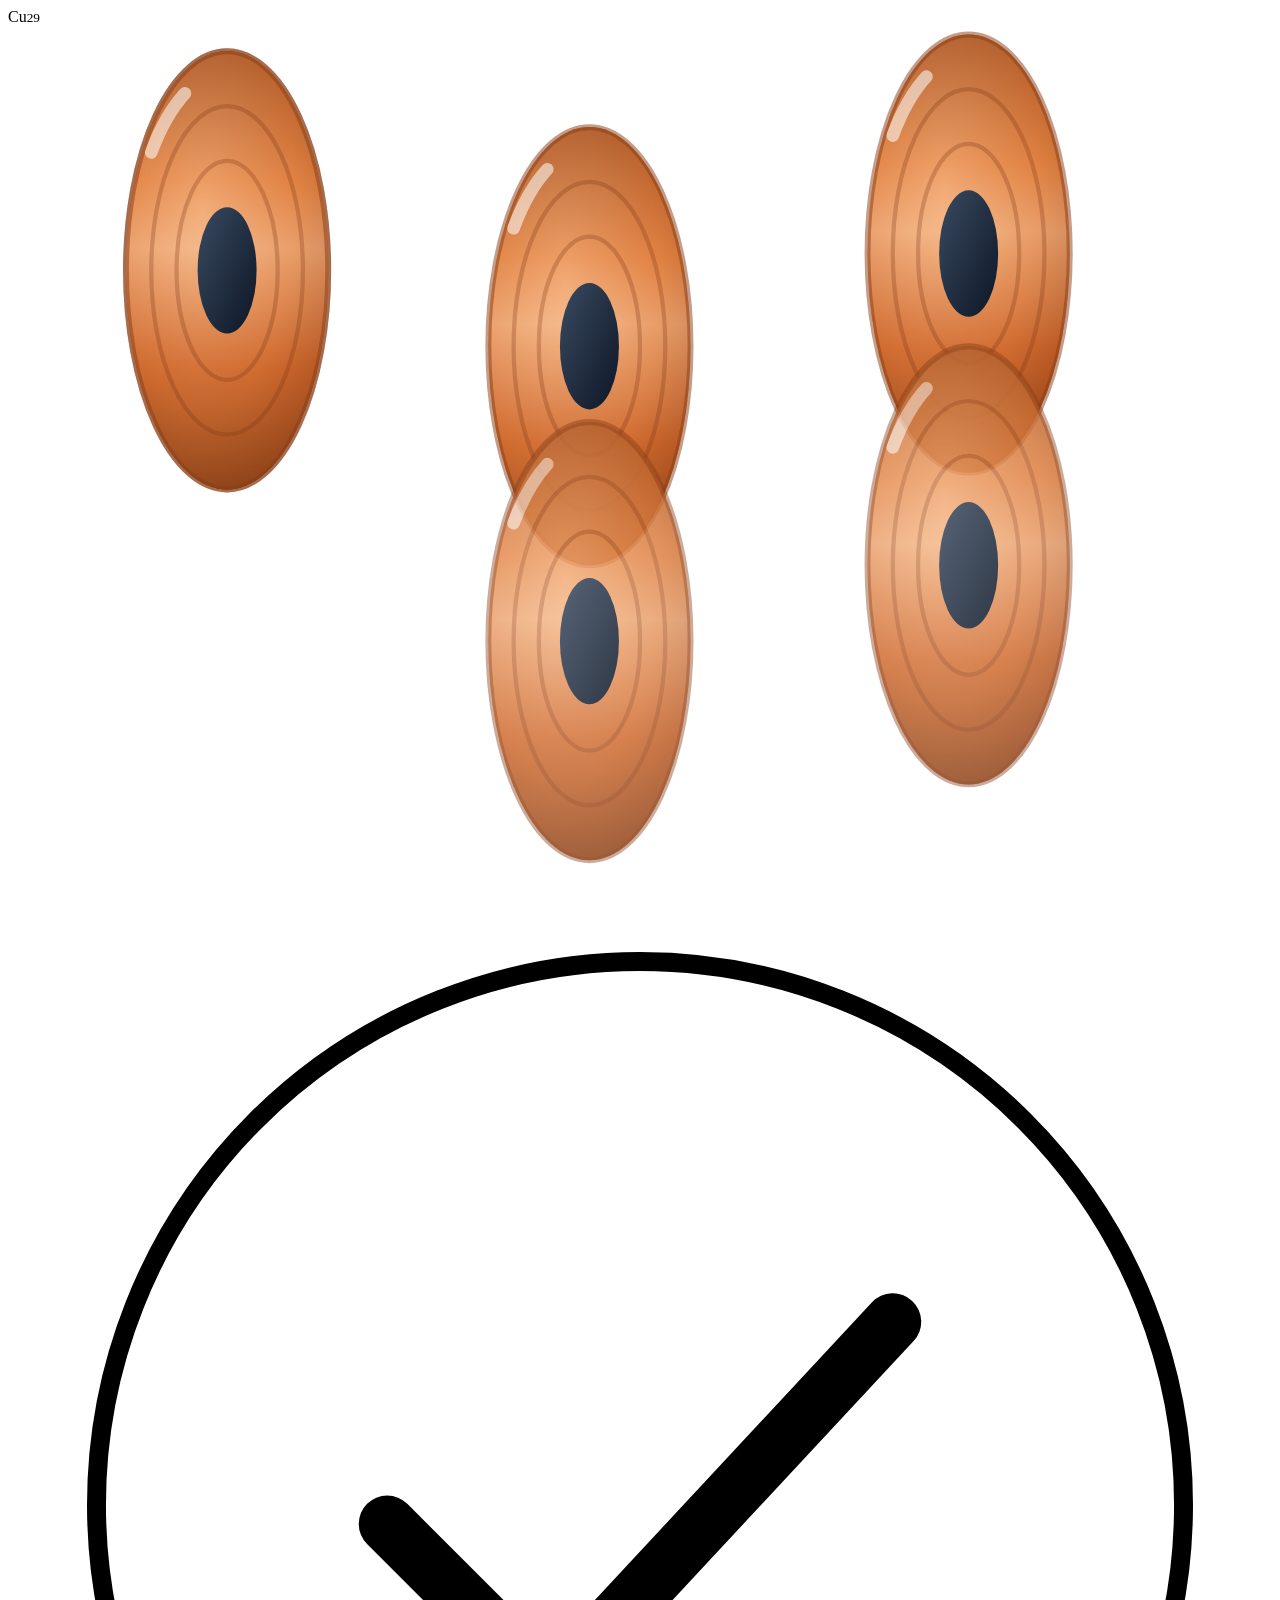
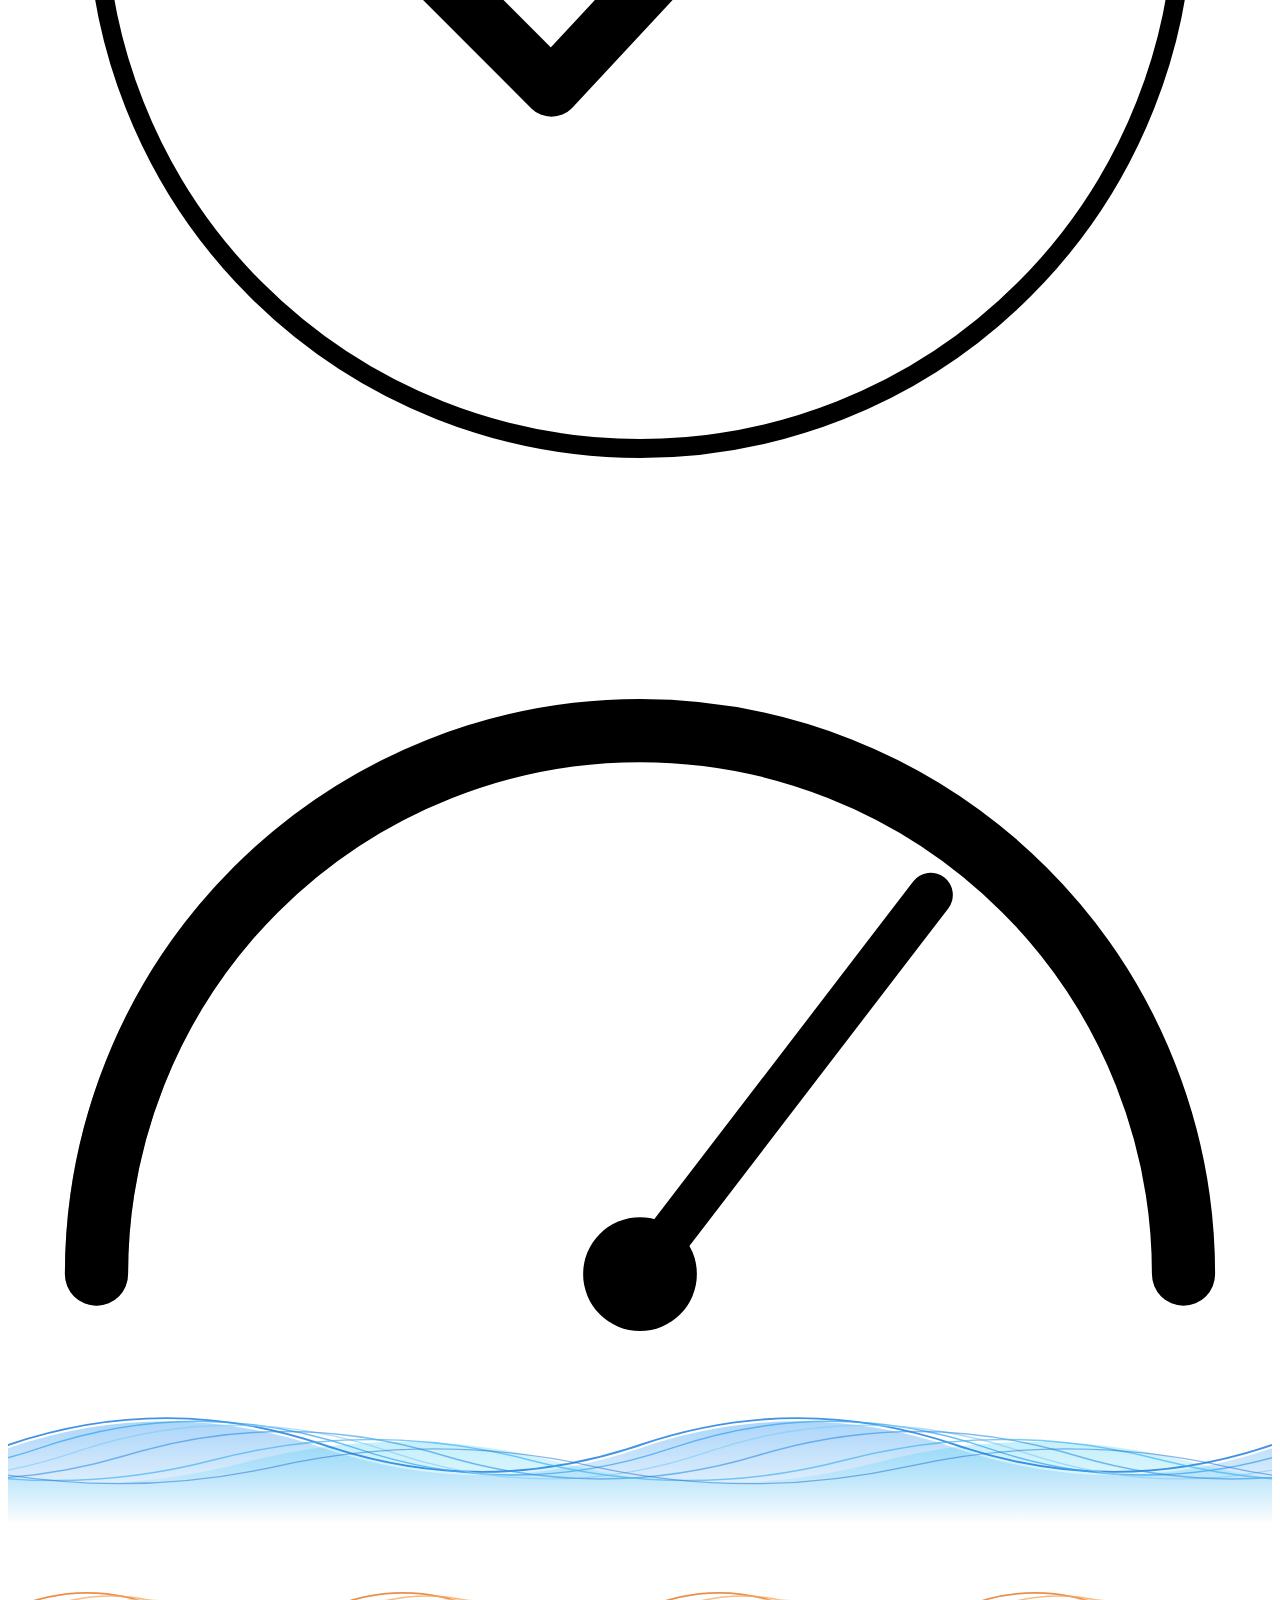
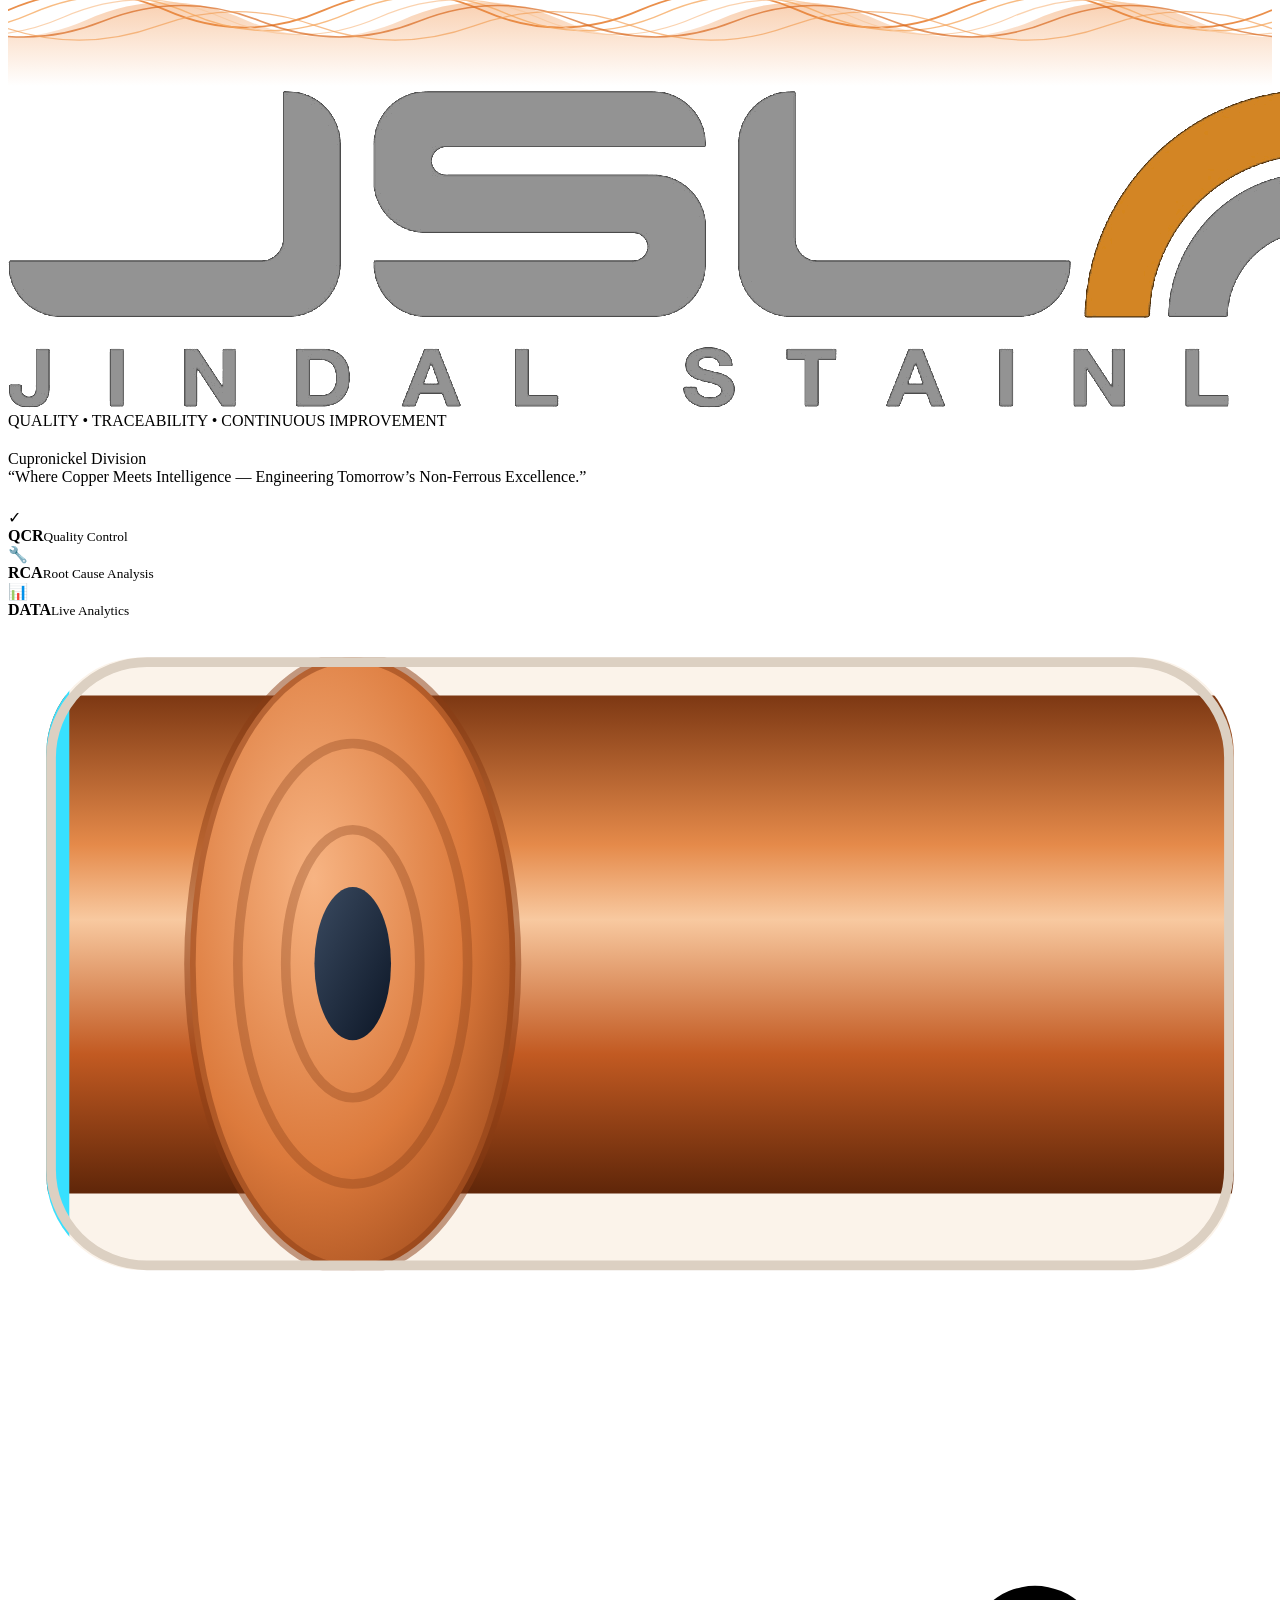
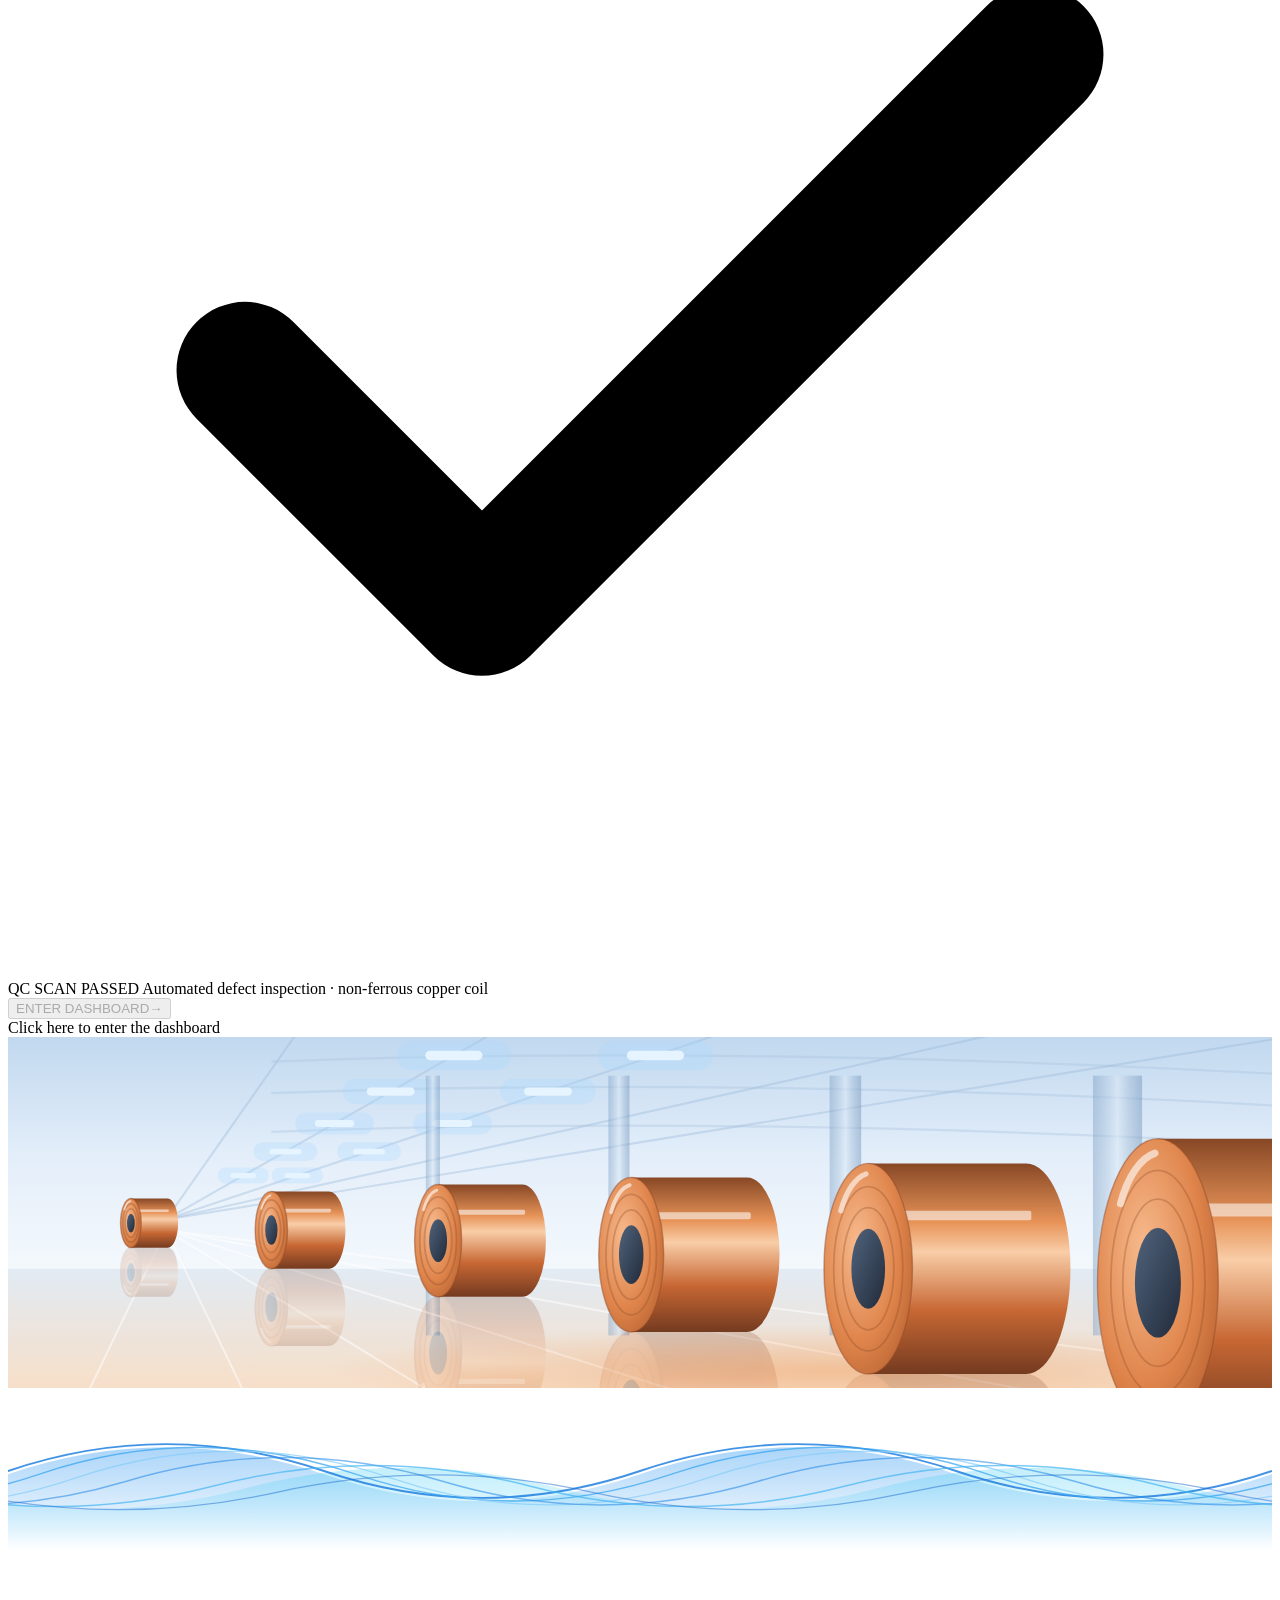
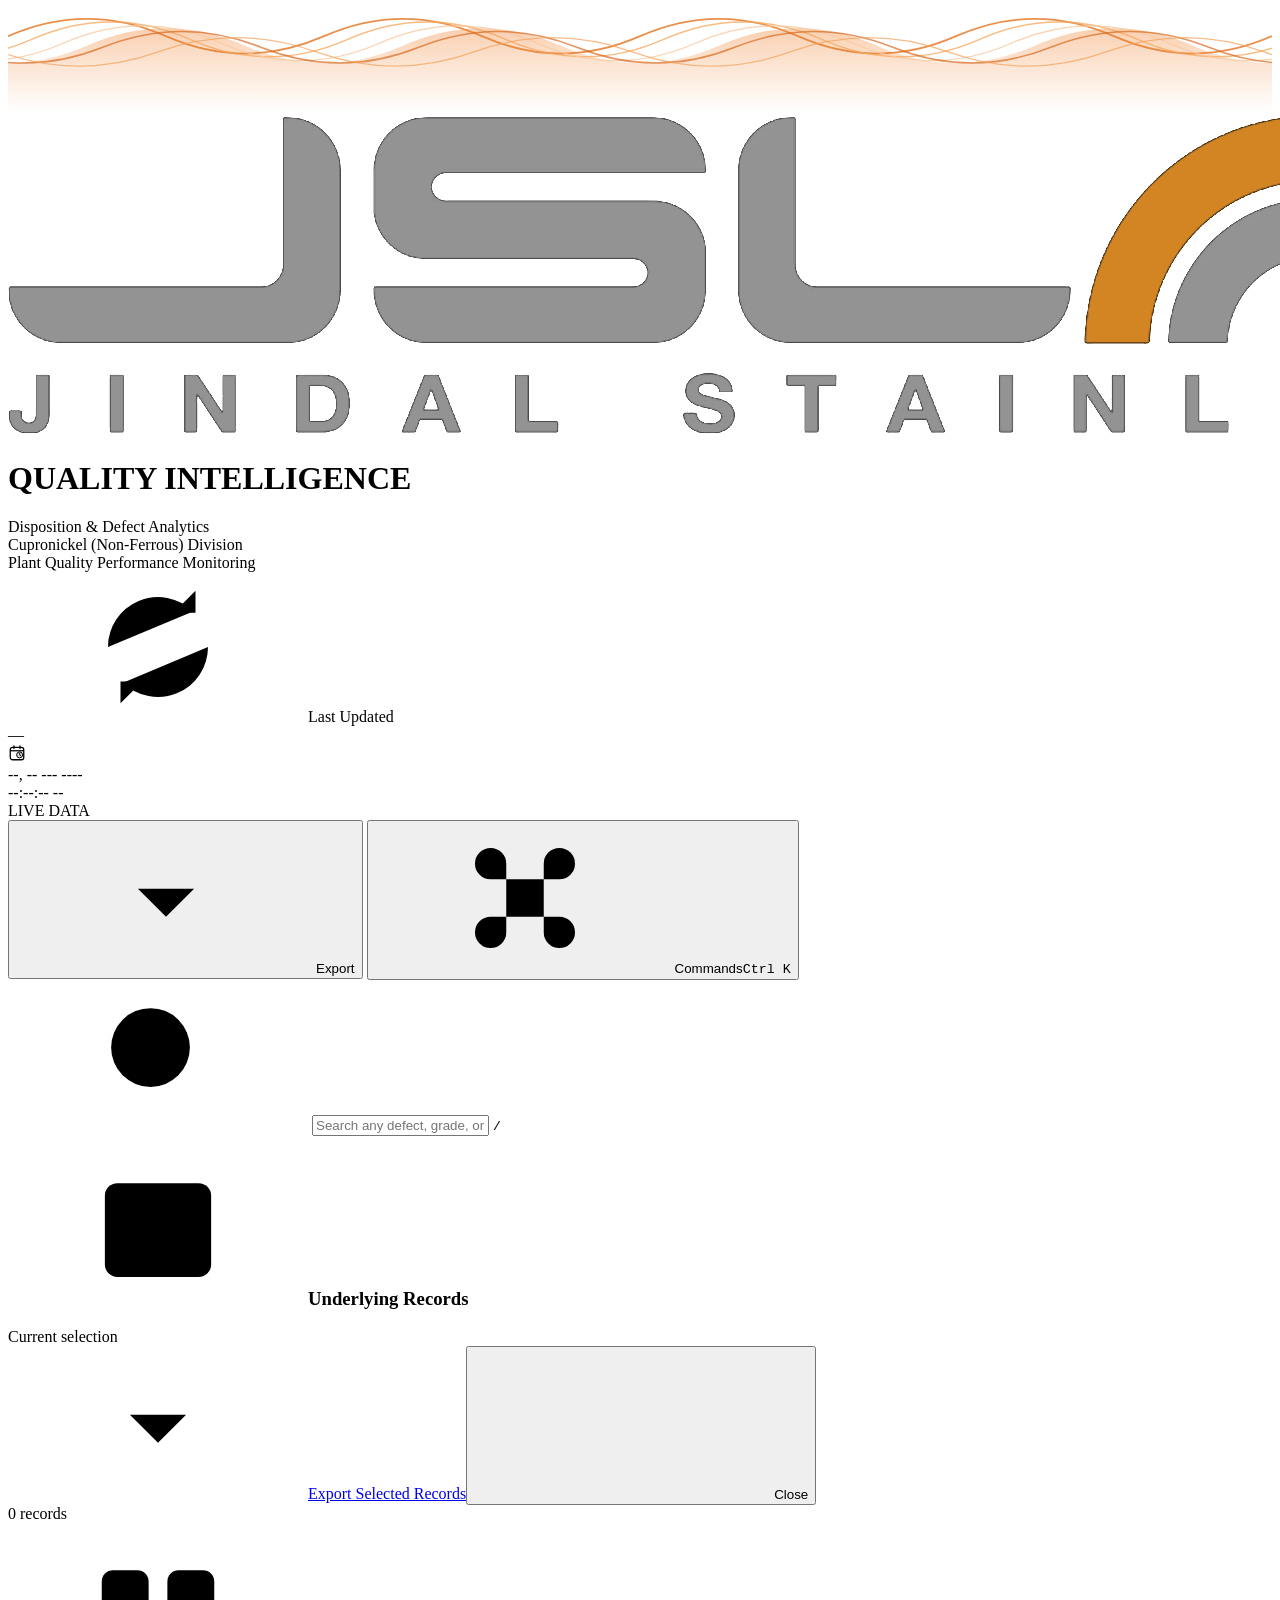
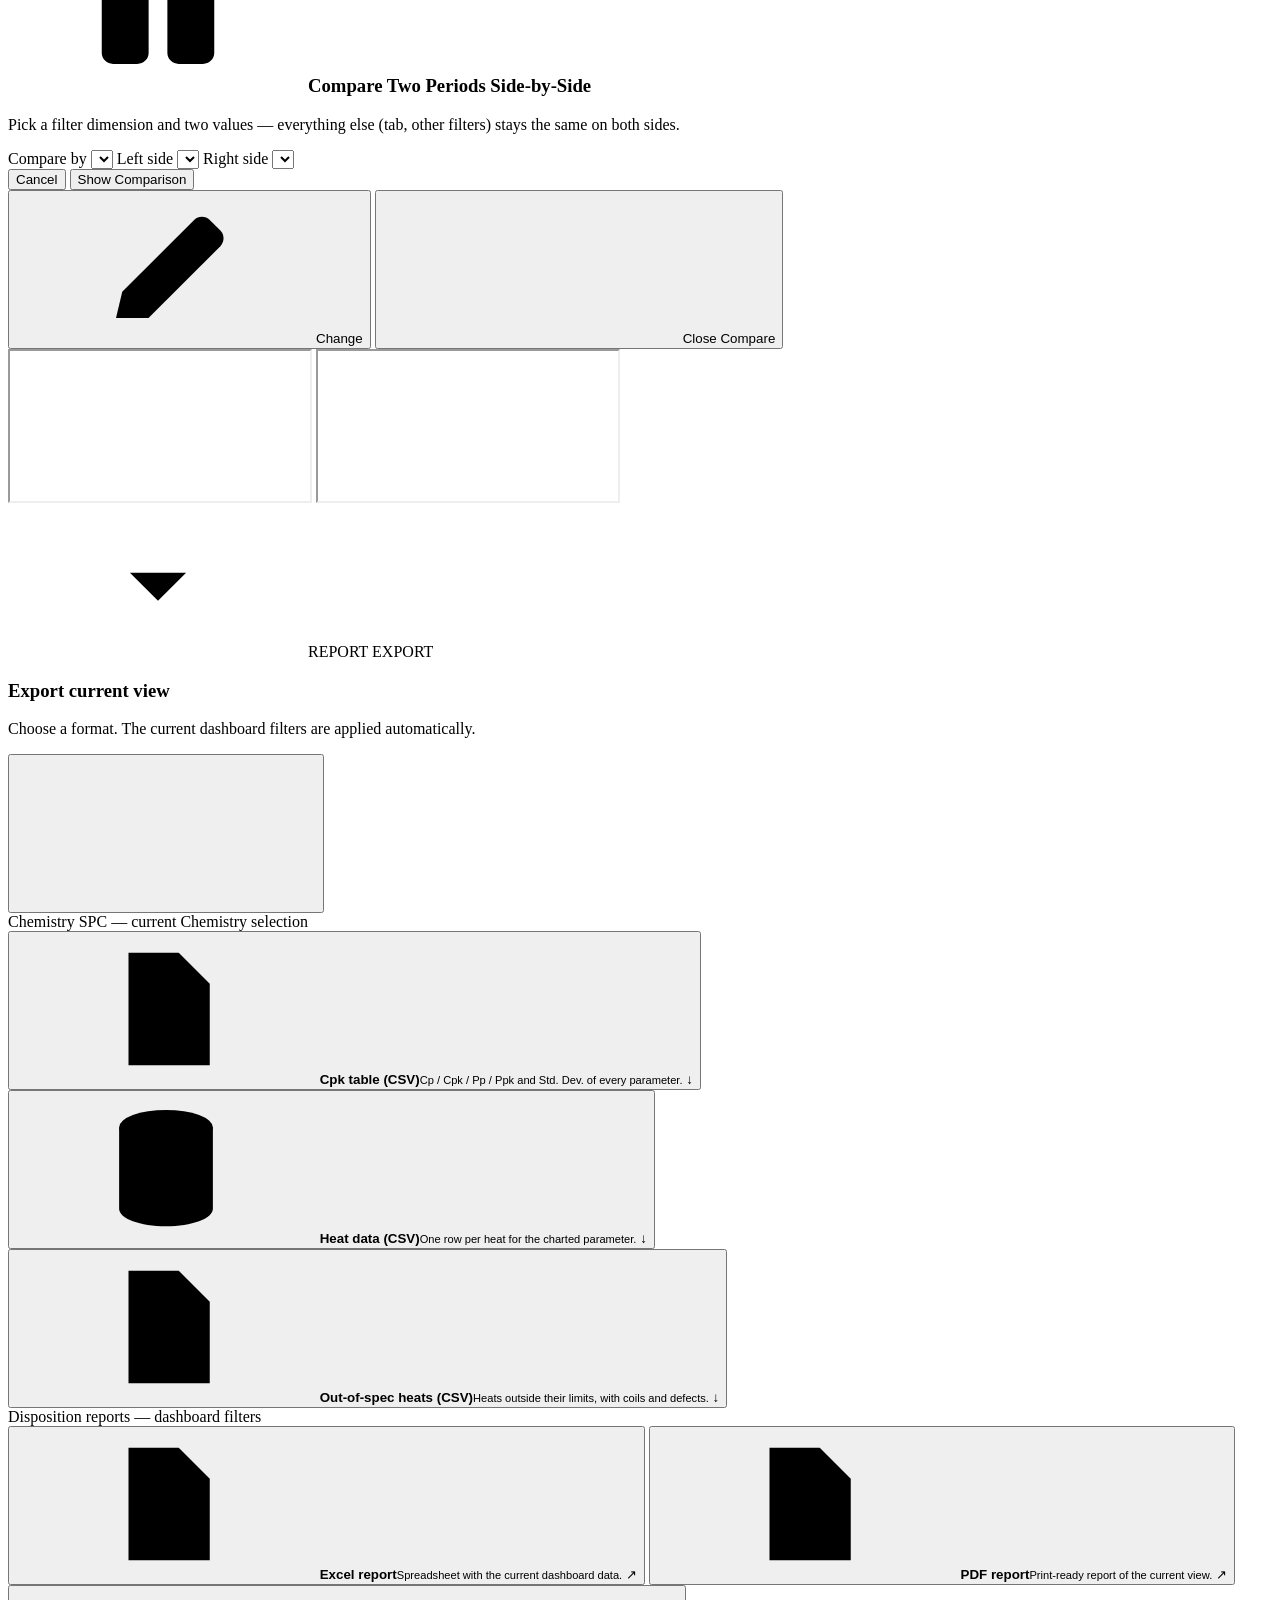
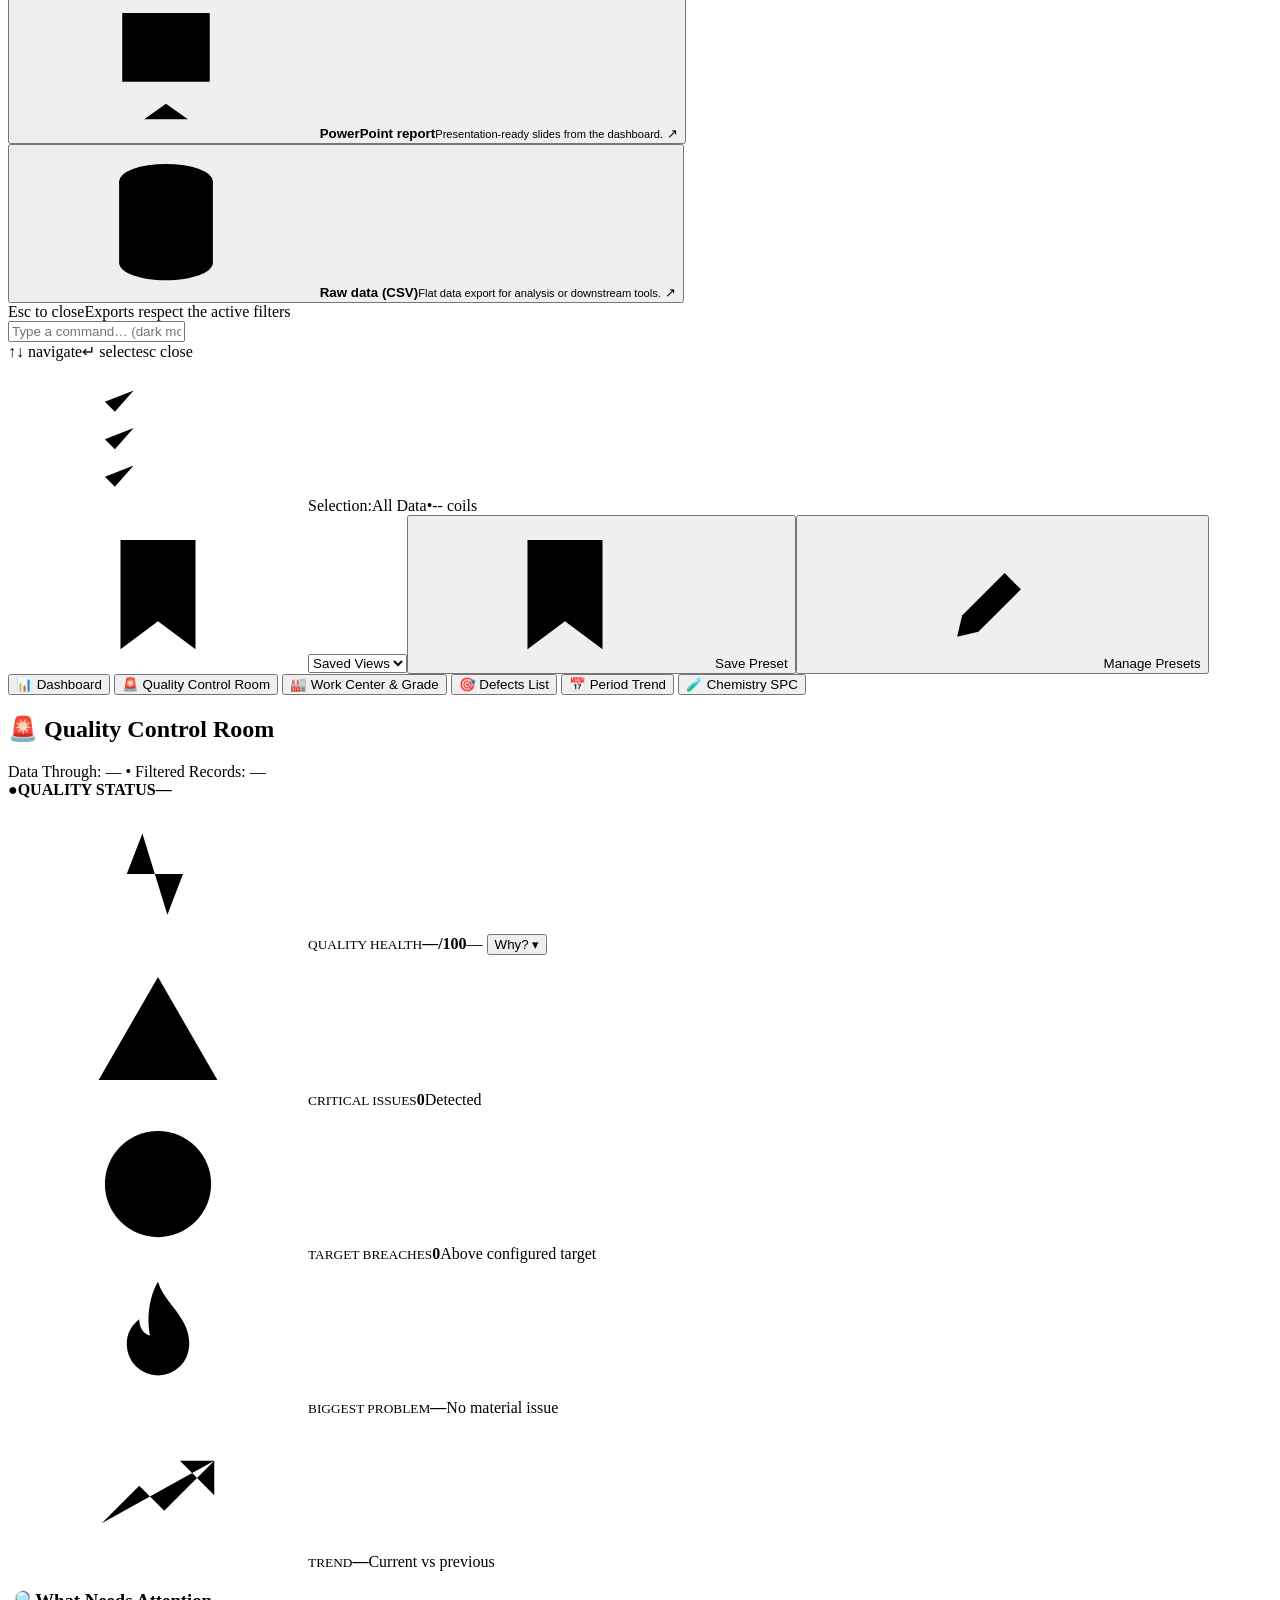
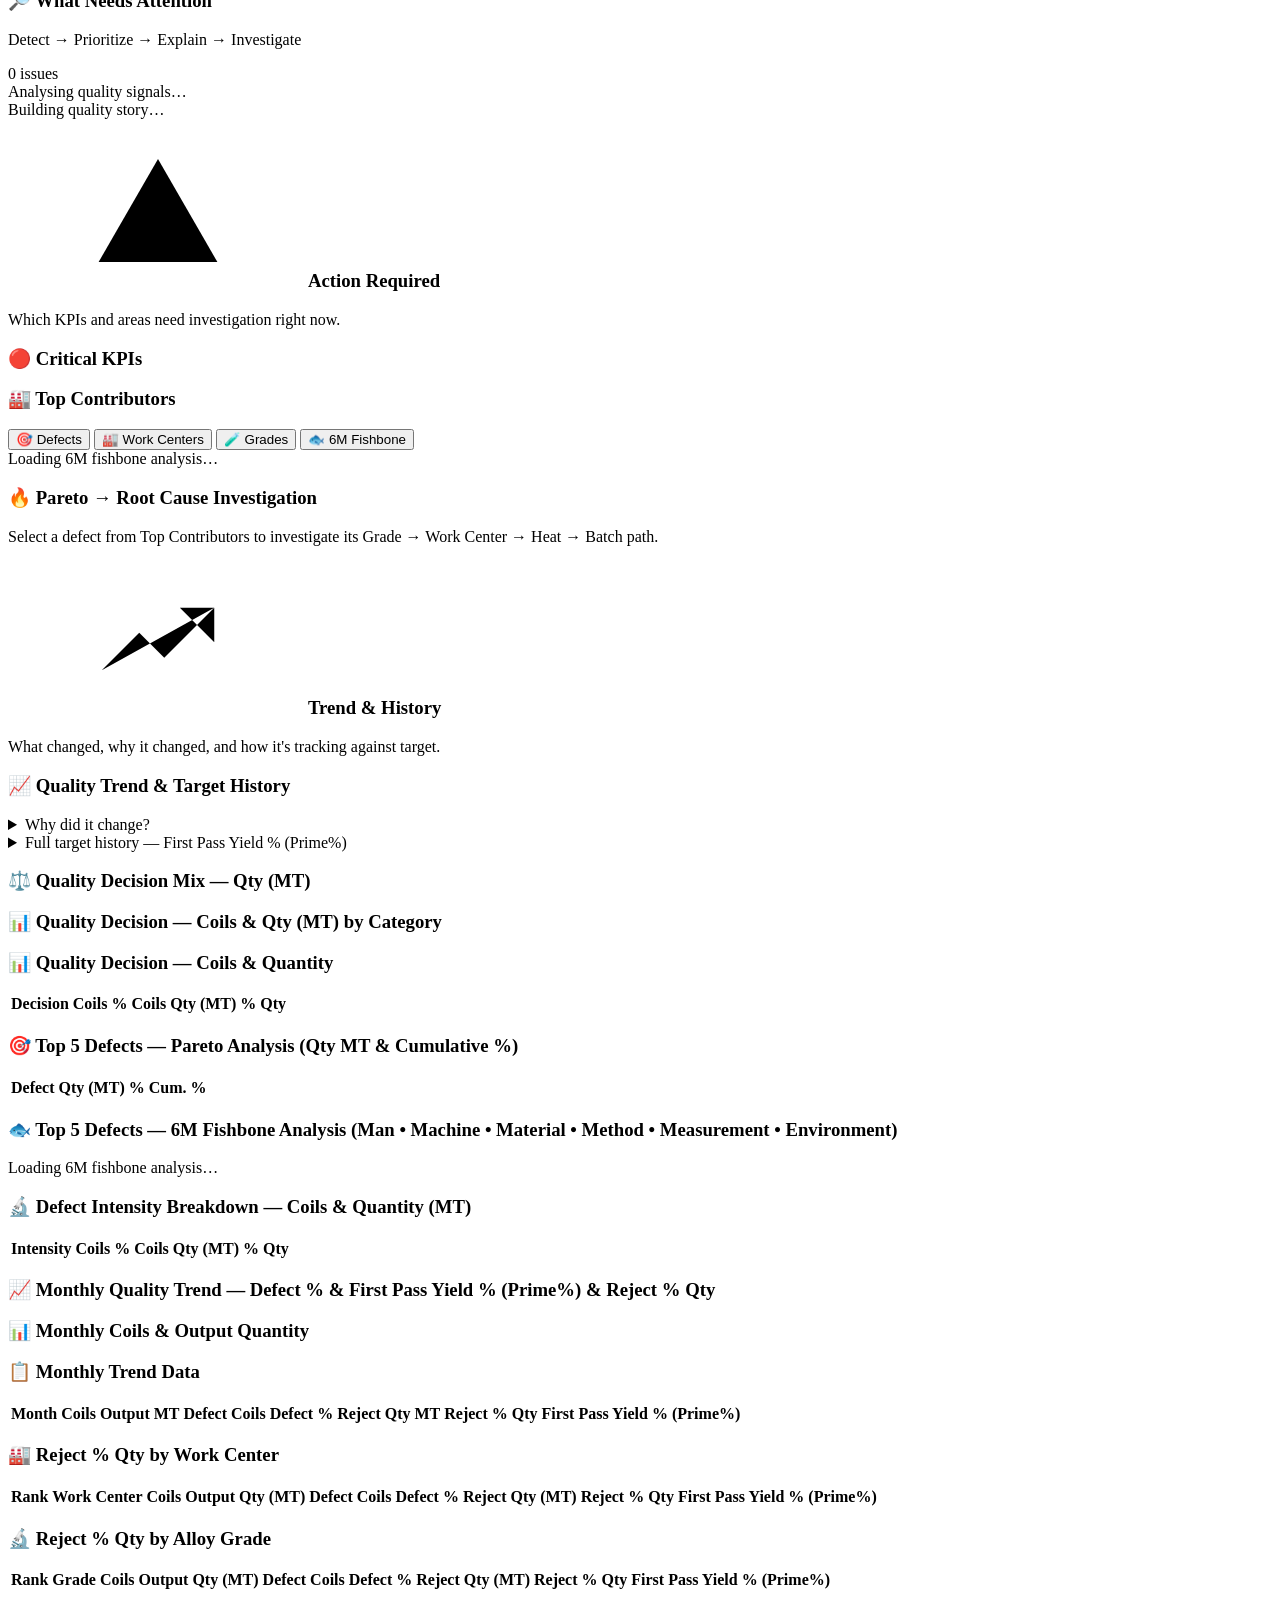
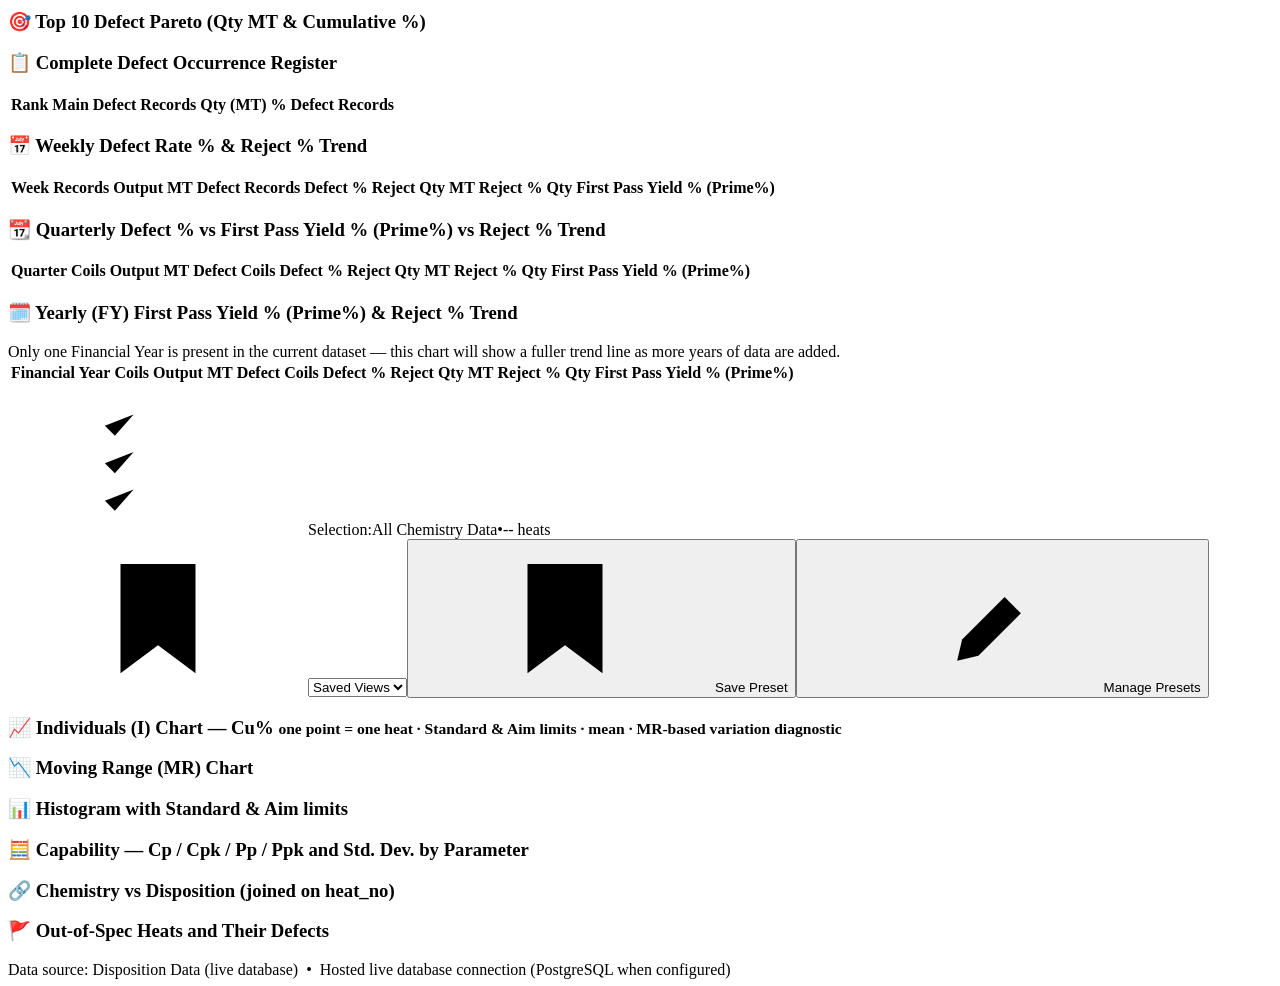
==== commit f75c9b53: "Add files via upload" ====
--- a/index.html
+++ b/index.html
@@ -328,6 +328,27 @@
         </div>
         <button type="button" class="export-dialog-close" id="exportDialogCloseBtn" aria-label="Close export dialog" title="Close"><svg class="ic" aria-hidden="true"><use href="#ic-x"/></svg></button>
       </div>
+      <div class="export-dialog-group hidden" id="exportChemGroup">
+        <div class="export-dialog-group-title">Chemistry SPC &mdash; current Chemistry selection</div>
+        <div class="export-dialog-options export-dialog-options-chem" role="group" aria-label="Chemistry exports">
+          <button type="button" class="export-dialog-option" data-chem-export="cpk">
+            <span class="export-dialog-option-icon eo-csv" aria-hidden="true"><svg class="ic"><use href="#ic-file-sheet"/></svg></span>
+            <span class="export-dialog-option-copy"><strong>Cpk table (CSV)</strong><small>Cp / Cpk / Pp / Ppk and Std. Dev. of every parameter.</small></span>
+            <span class="export-dialog-option-arrow" aria-hidden="true">&darr;</span>
+          </button>
+          <button type="button" class="export-dialog-option" data-chem-export="heats">
+            <span class="export-dialog-option-icon eo-csv" aria-hidden="true"><svg class="ic"><use href="#ic-database"/></svg></span>
+            <span class="export-dialog-option-copy"><strong>Heat data (CSV)</strong><small>One row per heat for the charted parameter.</small></span>
+            <span class="export-dialog-option-arrow" aria-hidden="true">&darr;</span>
+          </button>
+          <button type="button" class="export-dialog-option" data-chem-export="oos">
+            <span class="export-dialog-option-icon eo-csv" aria-hidden="true"><svg class="ic"><use href="#ic-file-text"/></svg></span>
+            <span class="export-dialog-option-copy"><strong>Out-of-spec heats (CSV)</strong><small>Heats outside their limits, with coils and defects.</small></span>
+            <span class="export-dialog-option-arrow" aria-hidden="true">&darr;</span>
+          </button>
+        </div>
+      </div>
+      <div class="export-dialog-group-title hidden" id="exportDispTitle">Disposition reports &mdash; dashboard filters</div>
       <div class="export-dialog-options" id="exportDialogOptions" role="group" aria-label="Export format">
         <button type="button" class="export-dialog-option" data-fmt="excel">
           <span class="export-dialog-option-icon eo-xl" aria-hidden="true"><svg class="ic"><use href="#ic-file-sheet"/></svg></span>
@@ -610,7 +631,7 @@
 
   <div class="tab-panel hidden" id="tab-chem">
     <div id="chemControls"></div>
-    <div class="filter-summary-bar chem-filter-summary" id="chemFilterSummaryBar"><span class="summary-label"><svg class="ic" aria-hidden="true"><use href="#ic-selection"/></svg>Selection:</span><span id="chemFilterSummaryText">All Chemistry Data</span><span class="summary-sep">•</span><span id="chemFilterRecordCount">-- heats</span></div>
+    <div class="filter-summary-bar chem-filter-summary" id="chemFilterSummaryBar"><span class="summary-label"><svg class="ic" aria-hidden="true"><use href="#ic-selection"/></svg>Selection:</span><span id="chemFilterSummaryText">All Chemistry Data</span><span class="summary-sep">•</span><span id="chemFilterRecordCount">-- heats</span><div class="summary-actions" style="position:relative"><span class="saved-view-wrap"><svg class="ic" aria-hidden="true"><use href="#ic-bookmark-plus"/></svg><select id="chemSavedViewSelect" class="saved-view-select" aria-label="Saved Chemistry views"><option value="">Saved Views</option></select></span><button id="chemSaveViewBtn" type="button"><svg class="ic" aria-hidden="true"><use href="#ic-bookmark-plus"/></svg>Save Preset</button><button id="chemClearViewsBtn" type="button"><svg class="ic" aria-hidden="true"><use href="#ic-list-edit"/></svg>Manage Presets</button><div class="view-popover hidden" id="chemViewPopover" role="dialog" aria-label="Chemistry filter presets"></div></div></div>
     <div class="period-banner" id="chemPeriodBanner"></div>
     <div class="chem-main-panel" id="chemMainBox"></div>
     <div id="chemNotes"></div>
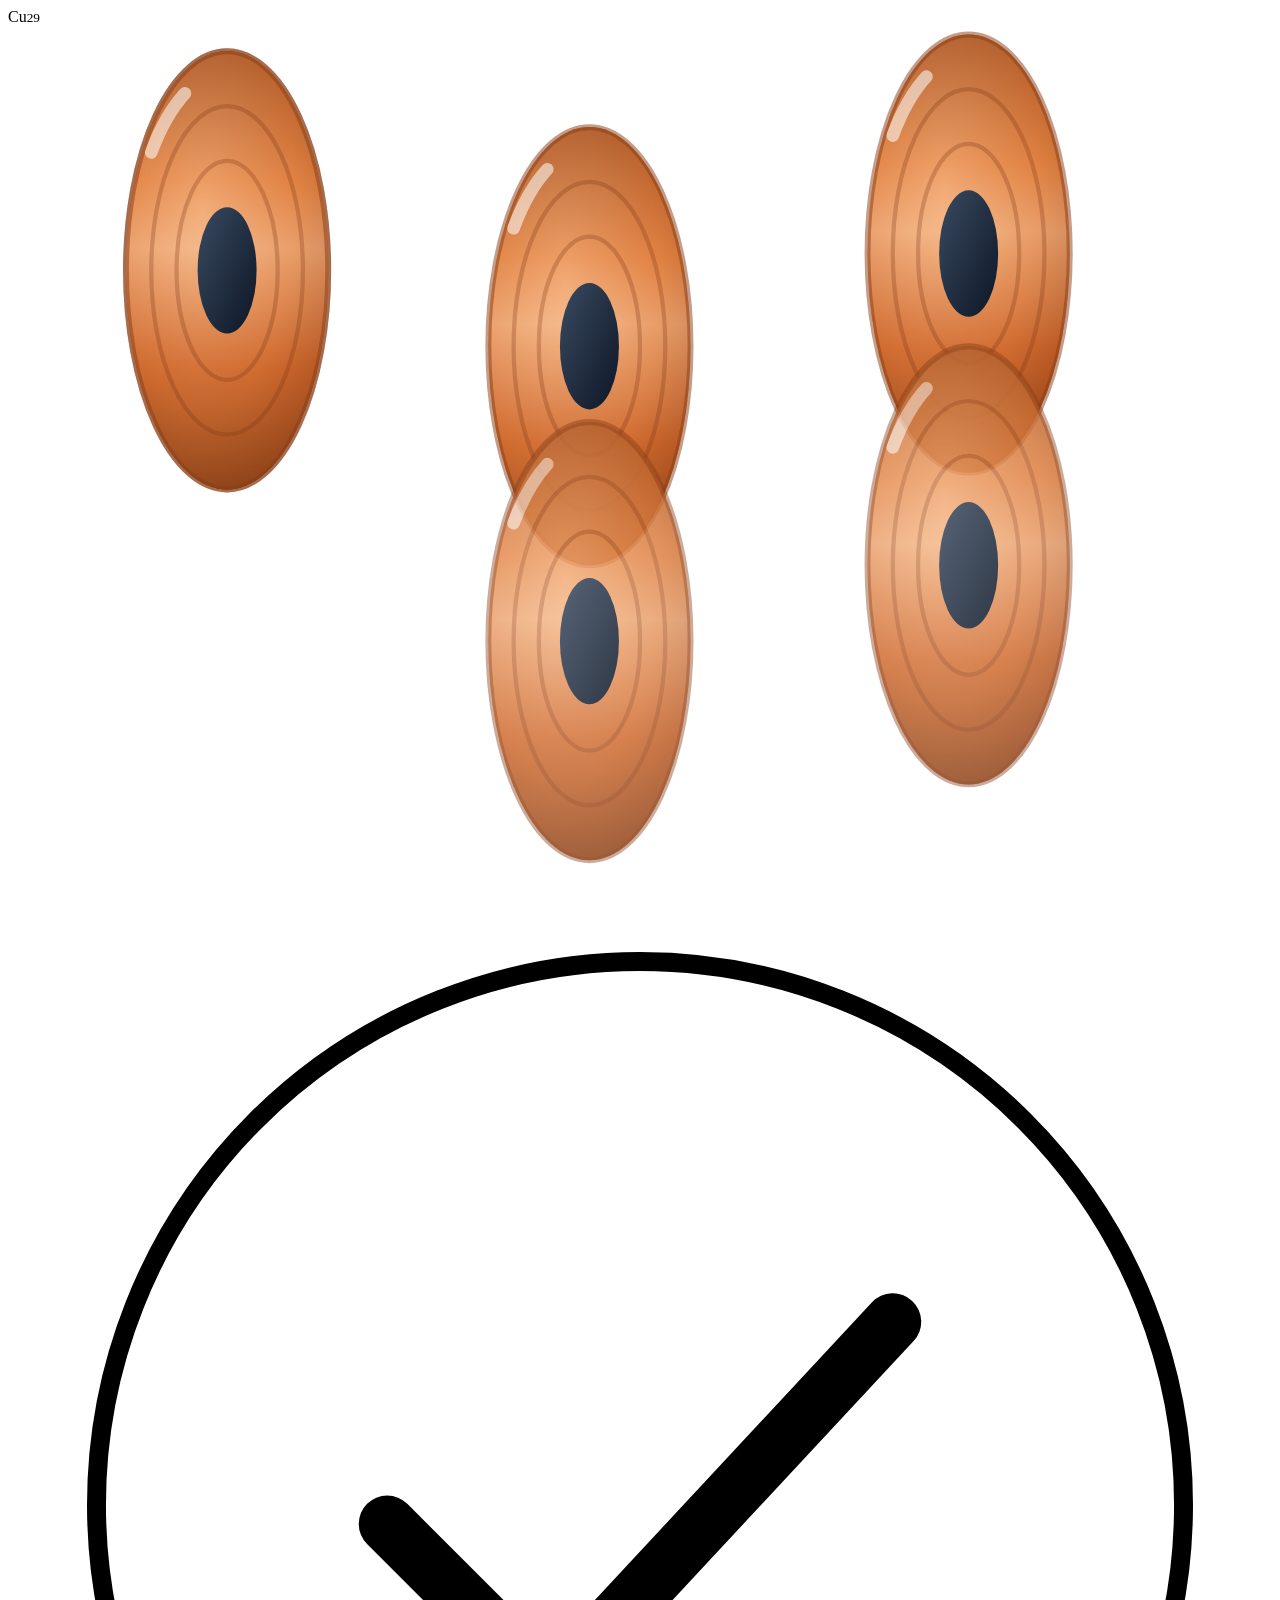
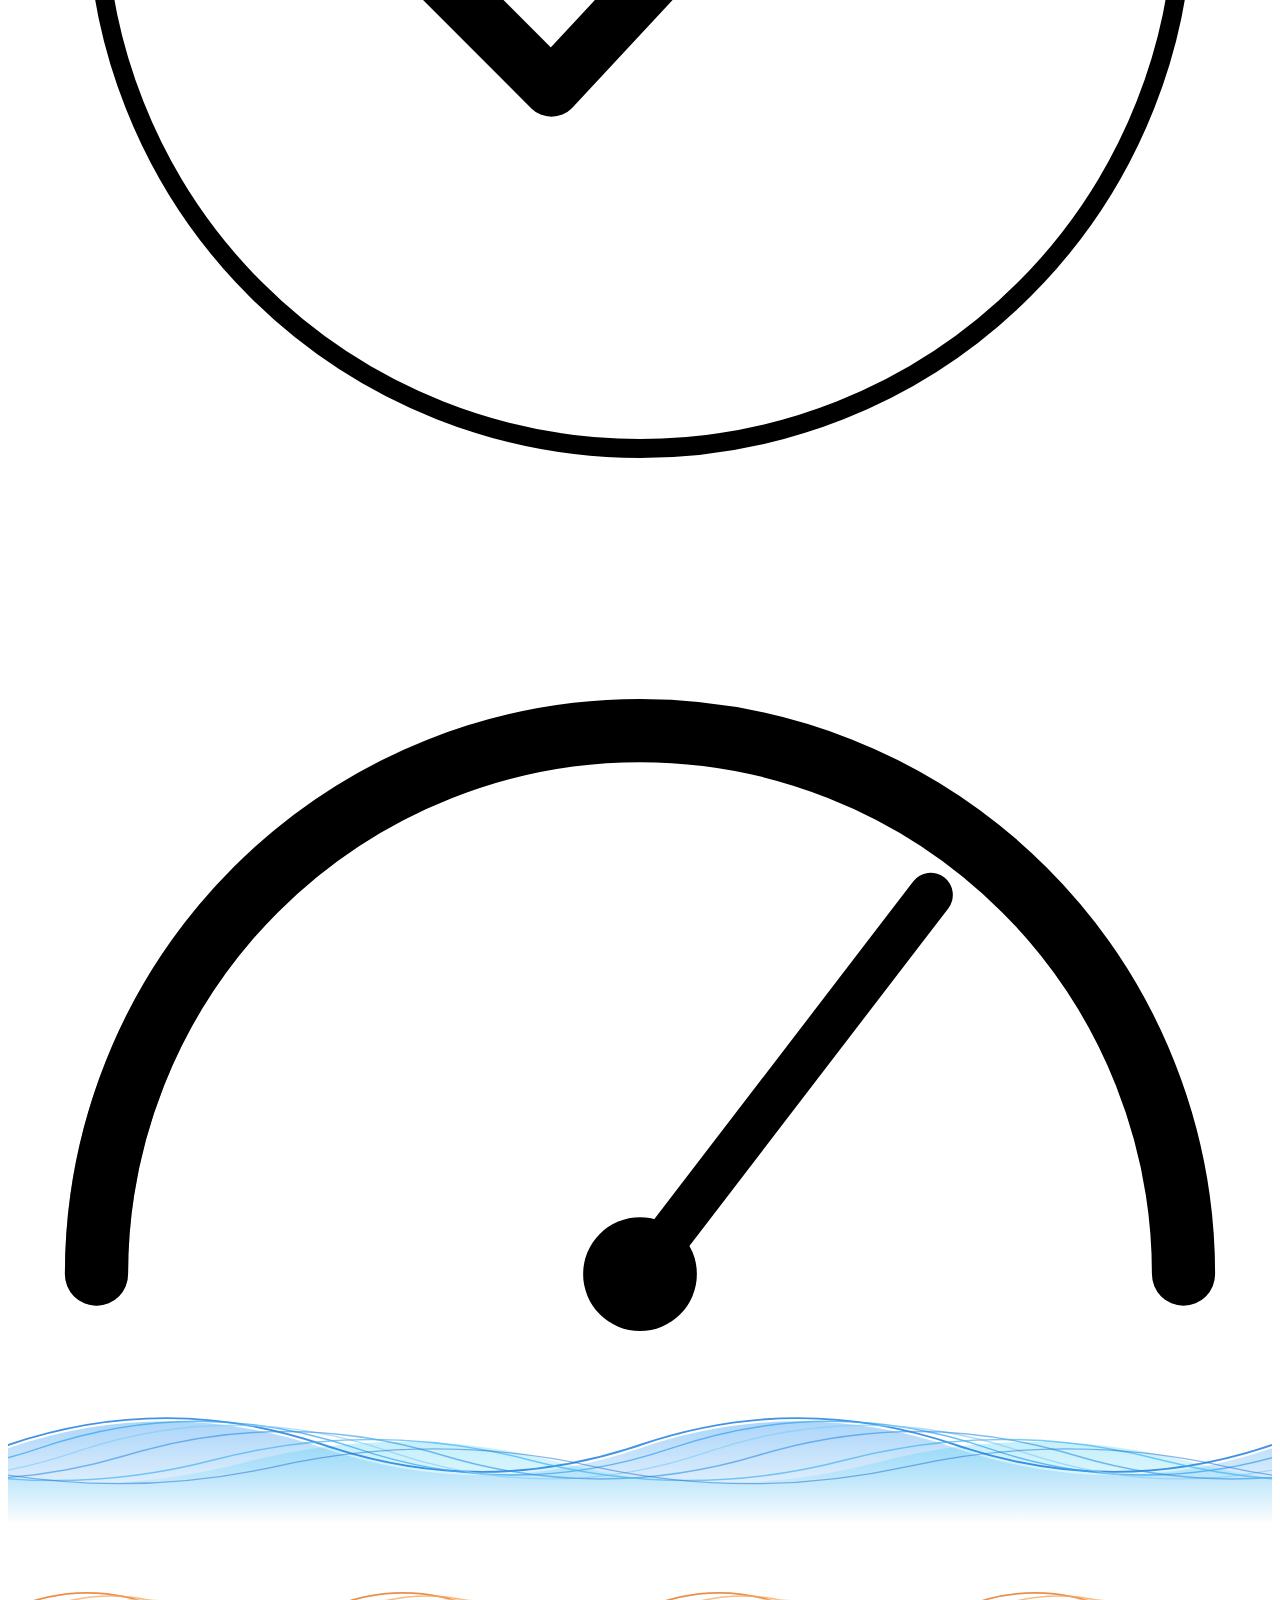
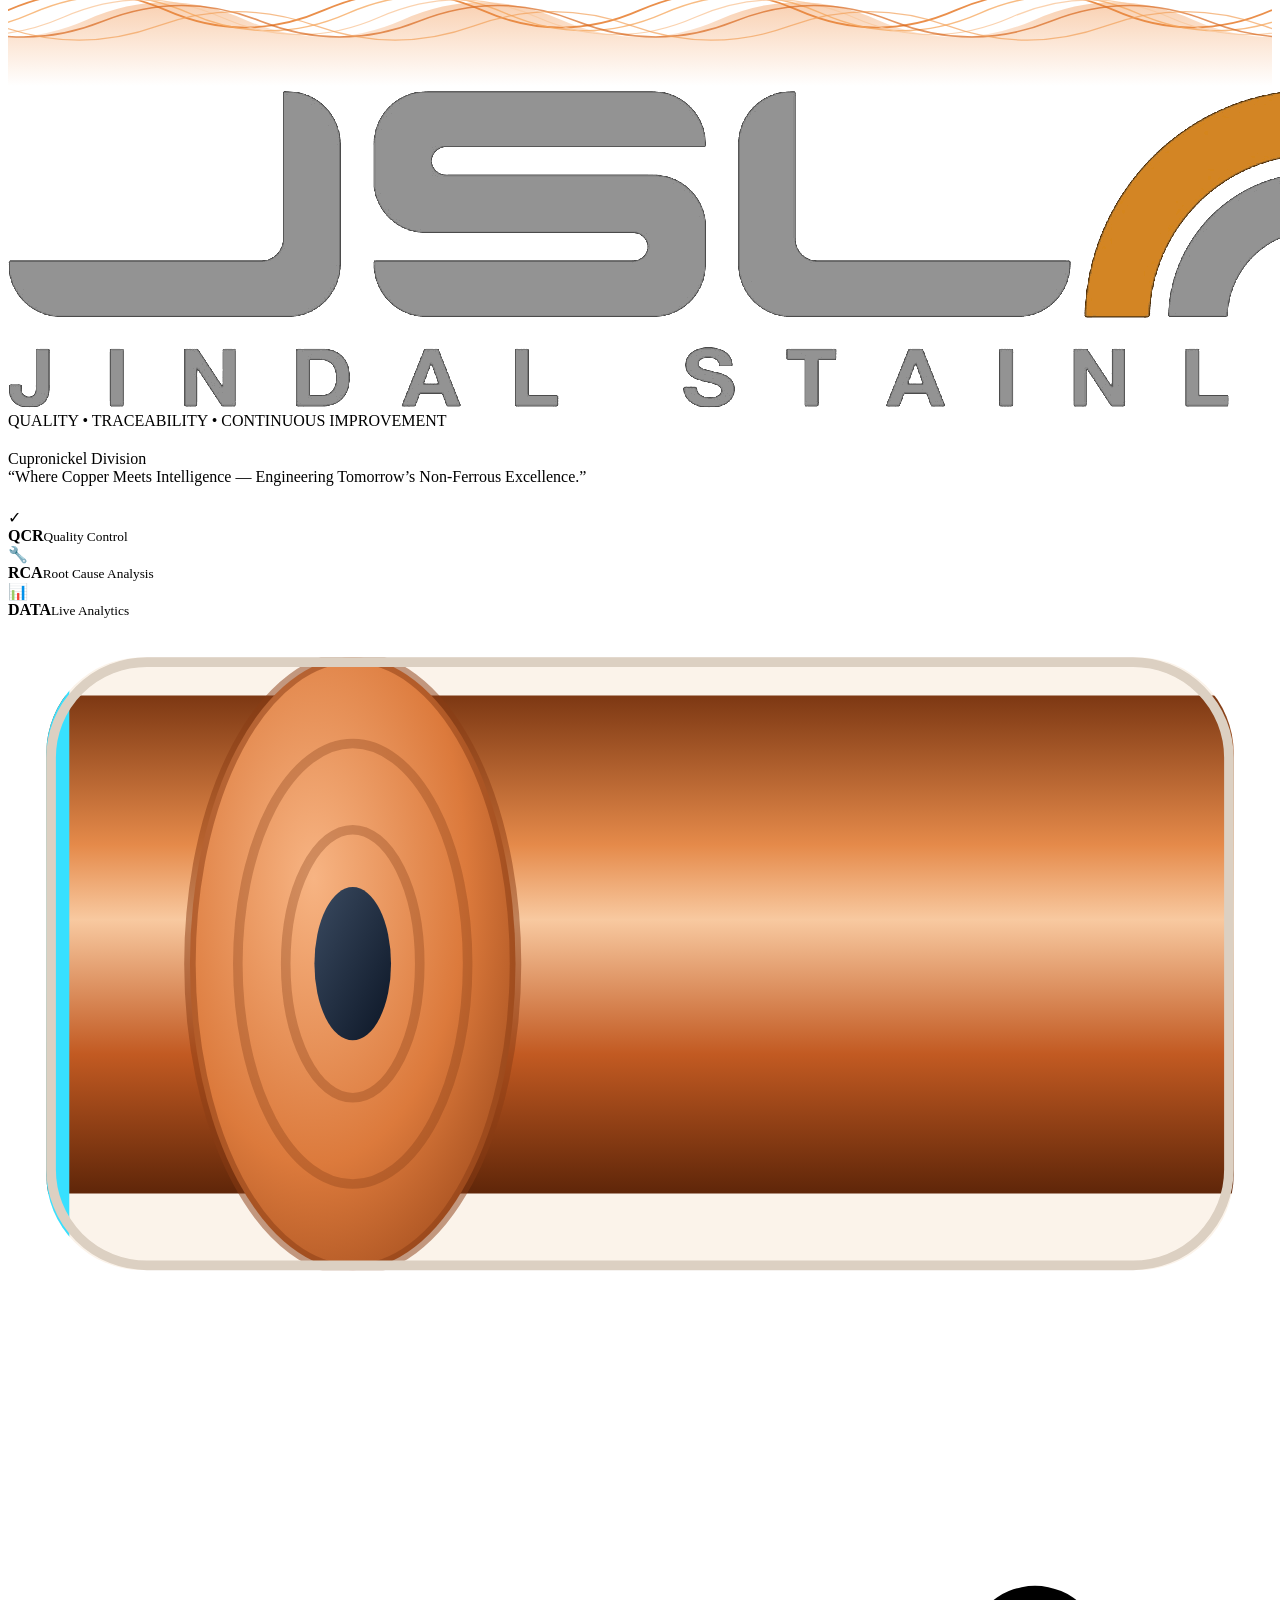
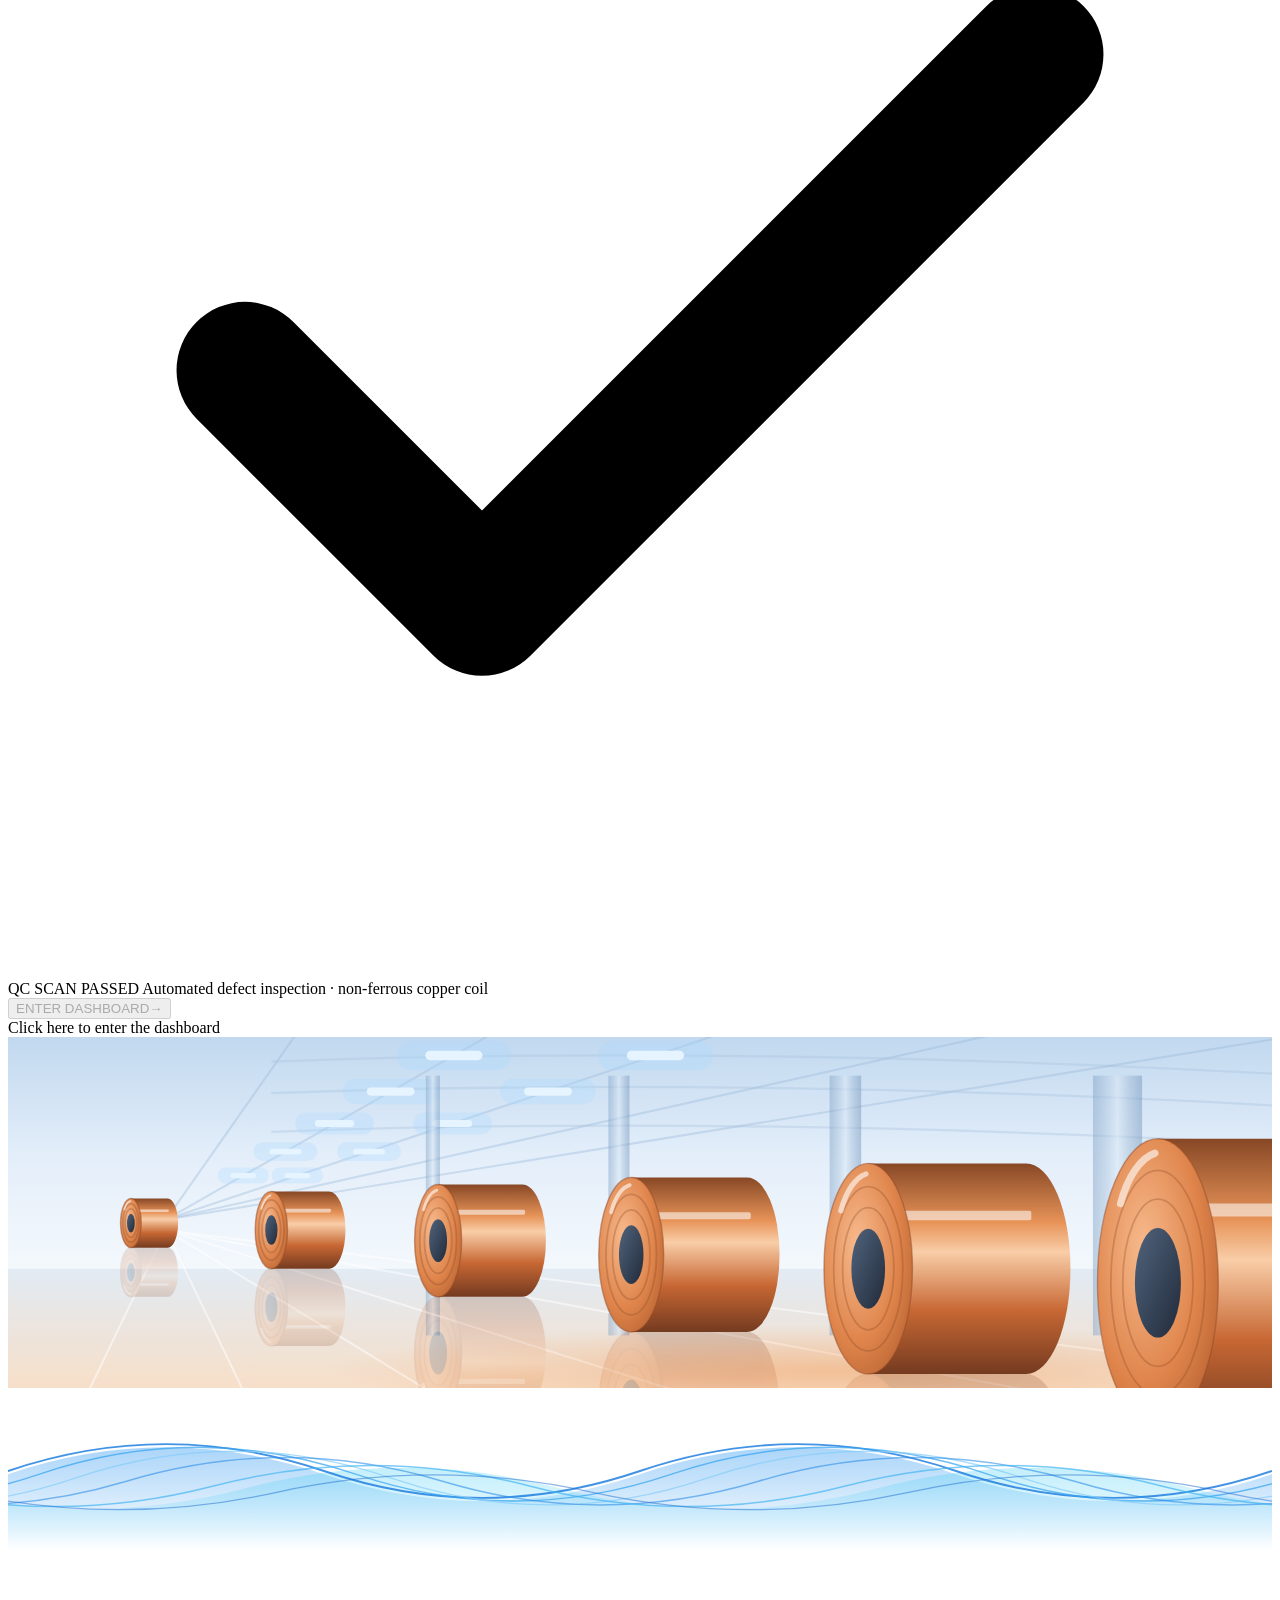
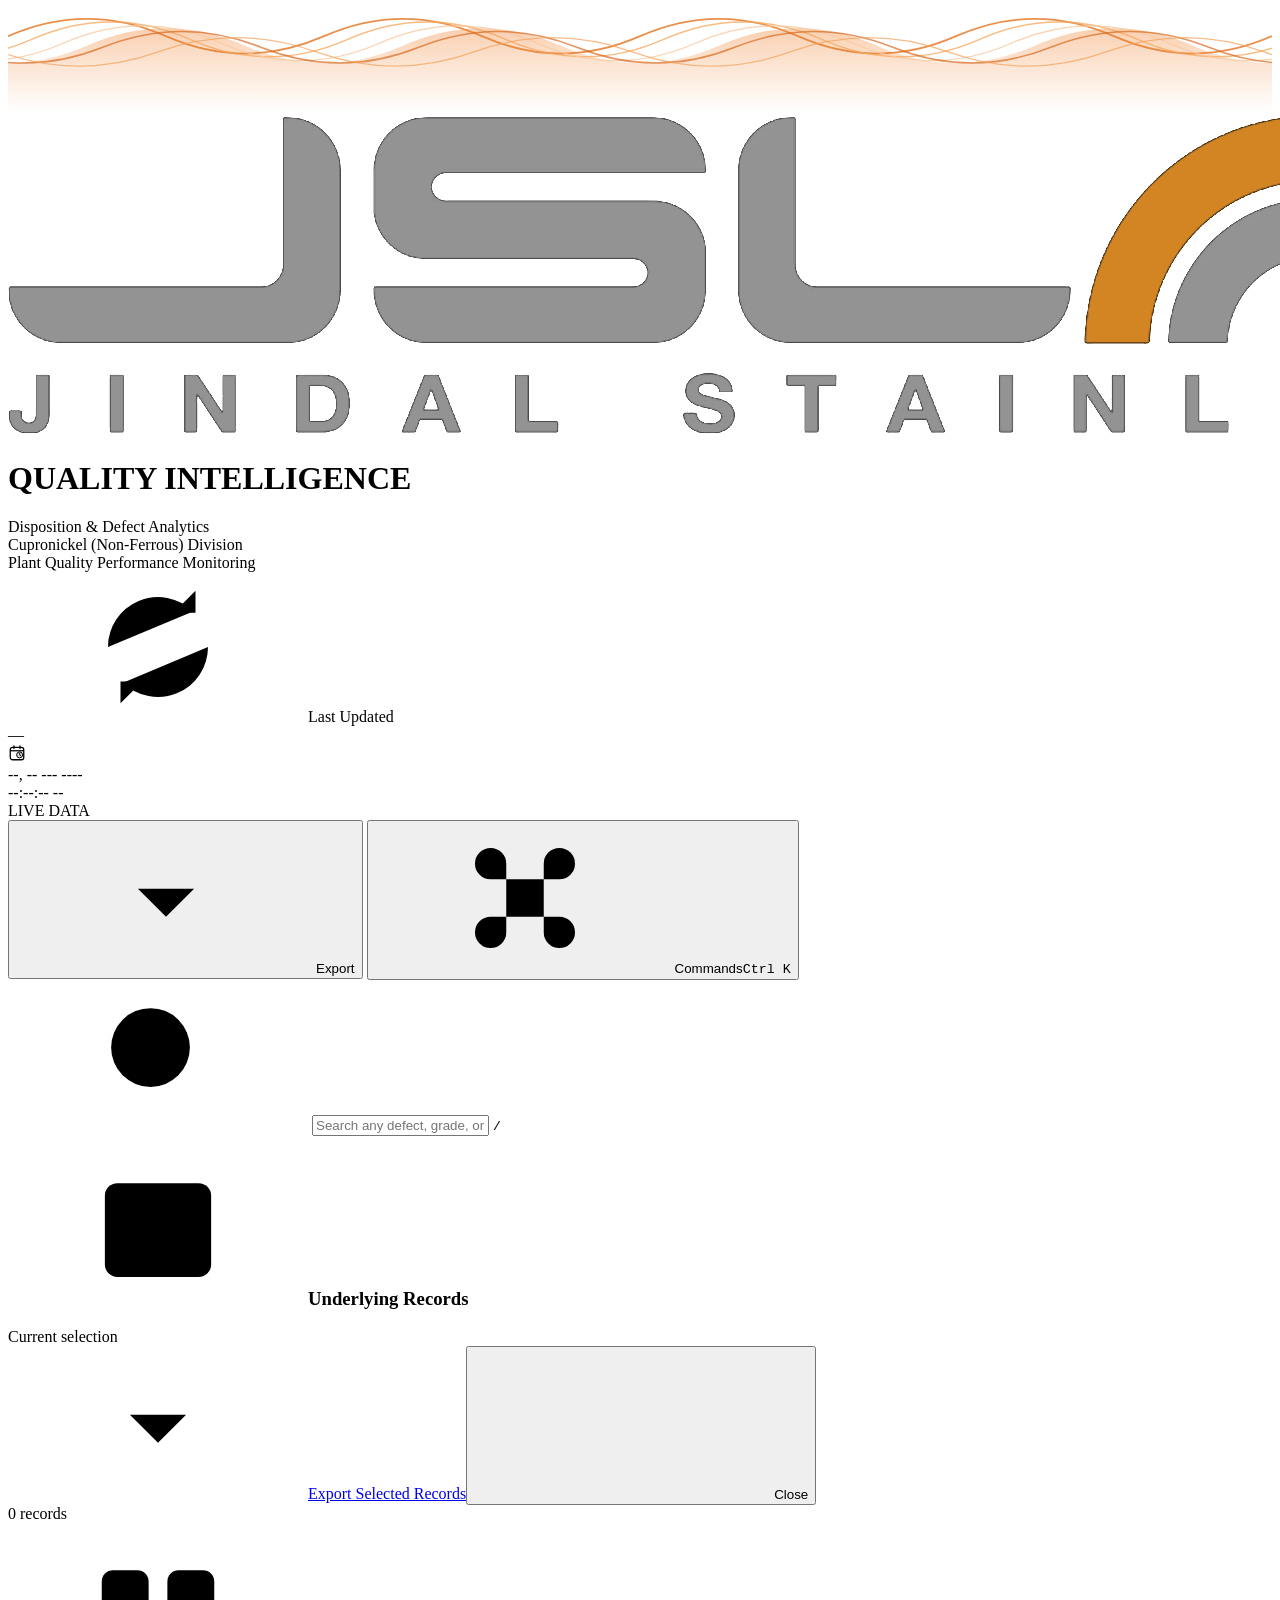
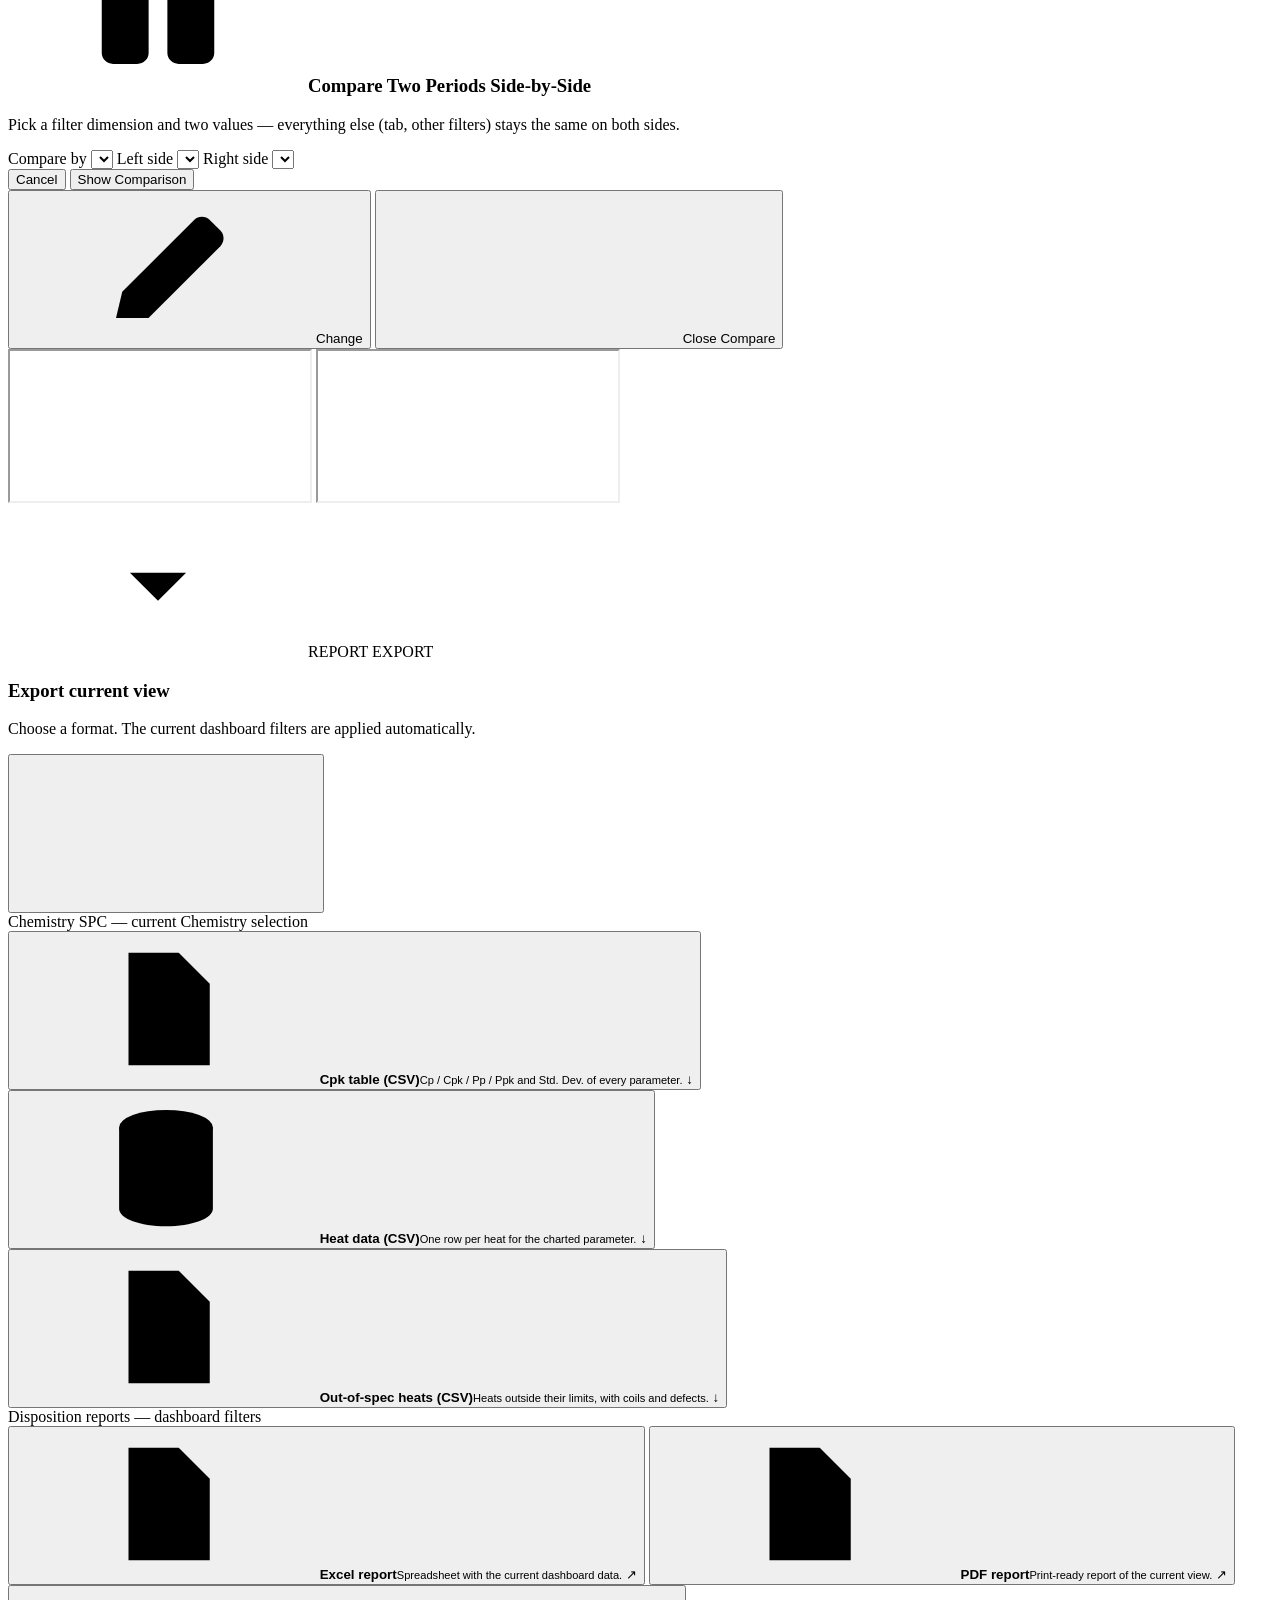
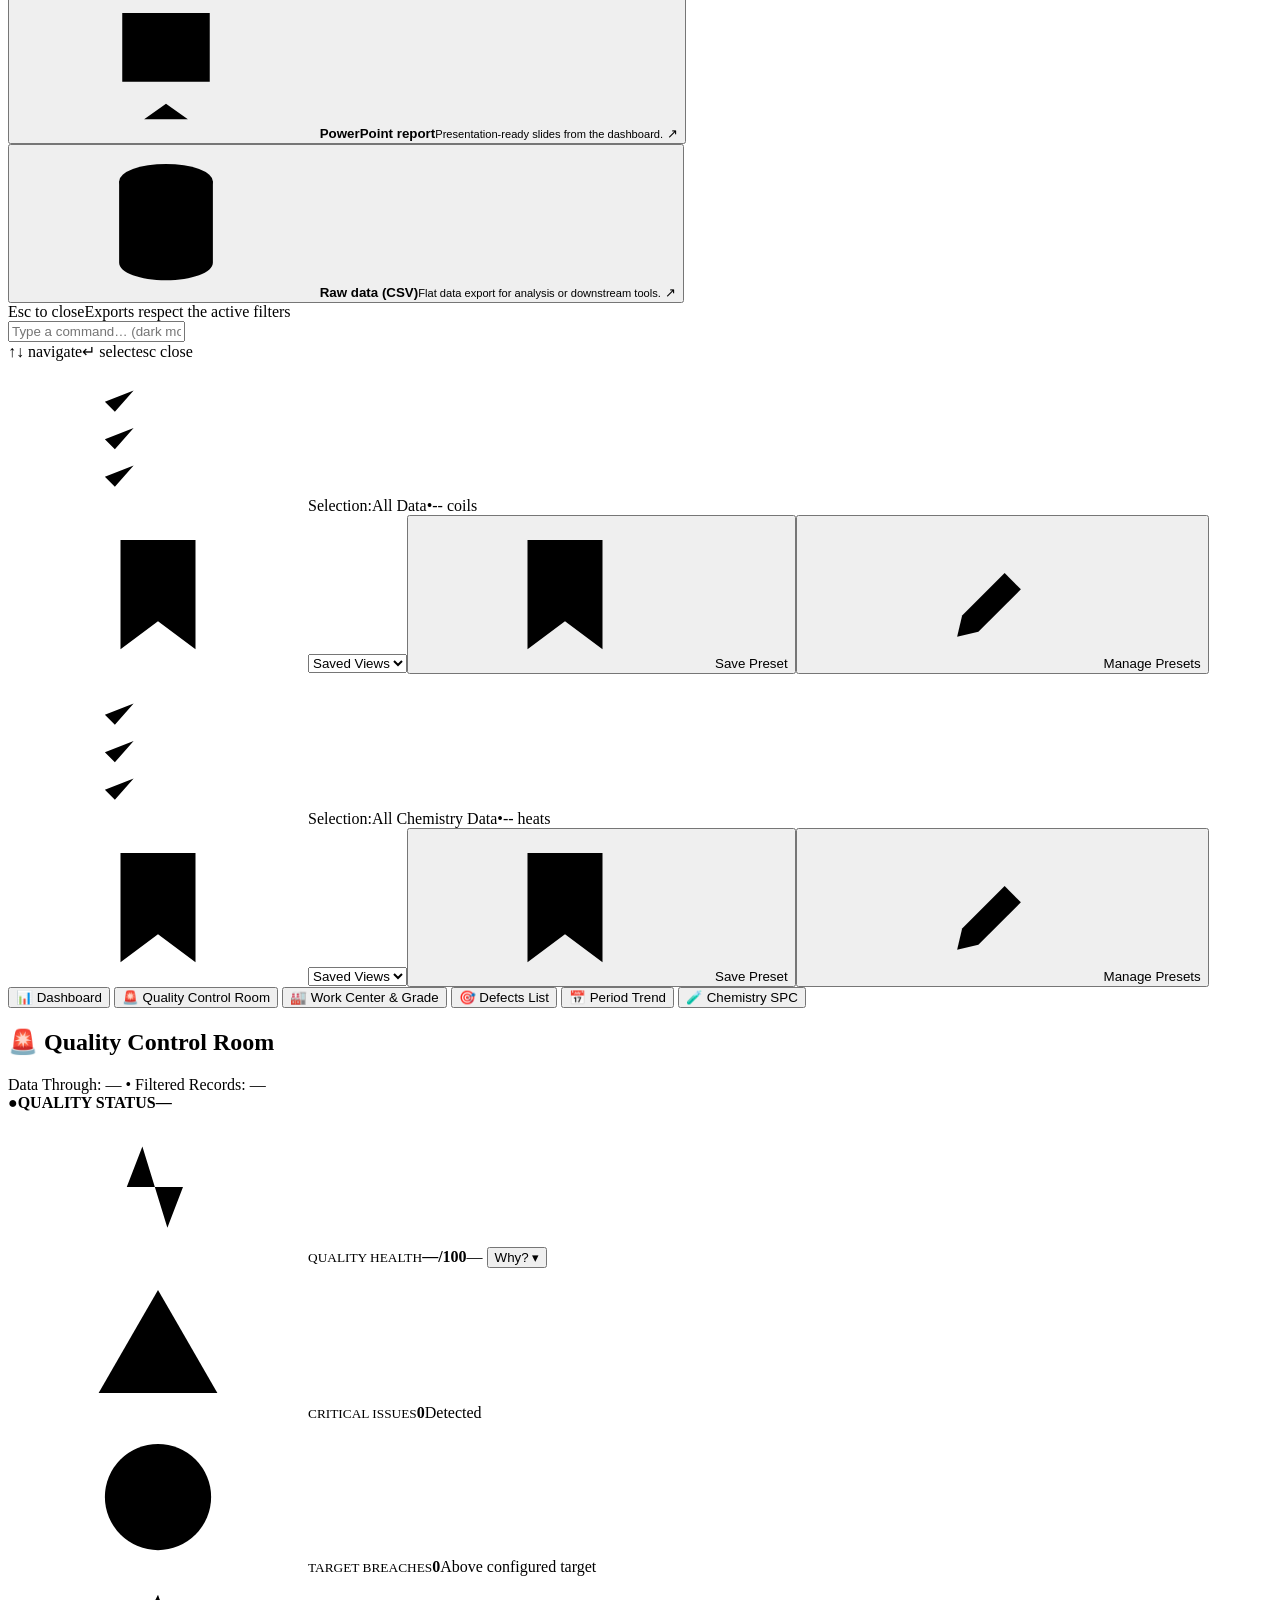
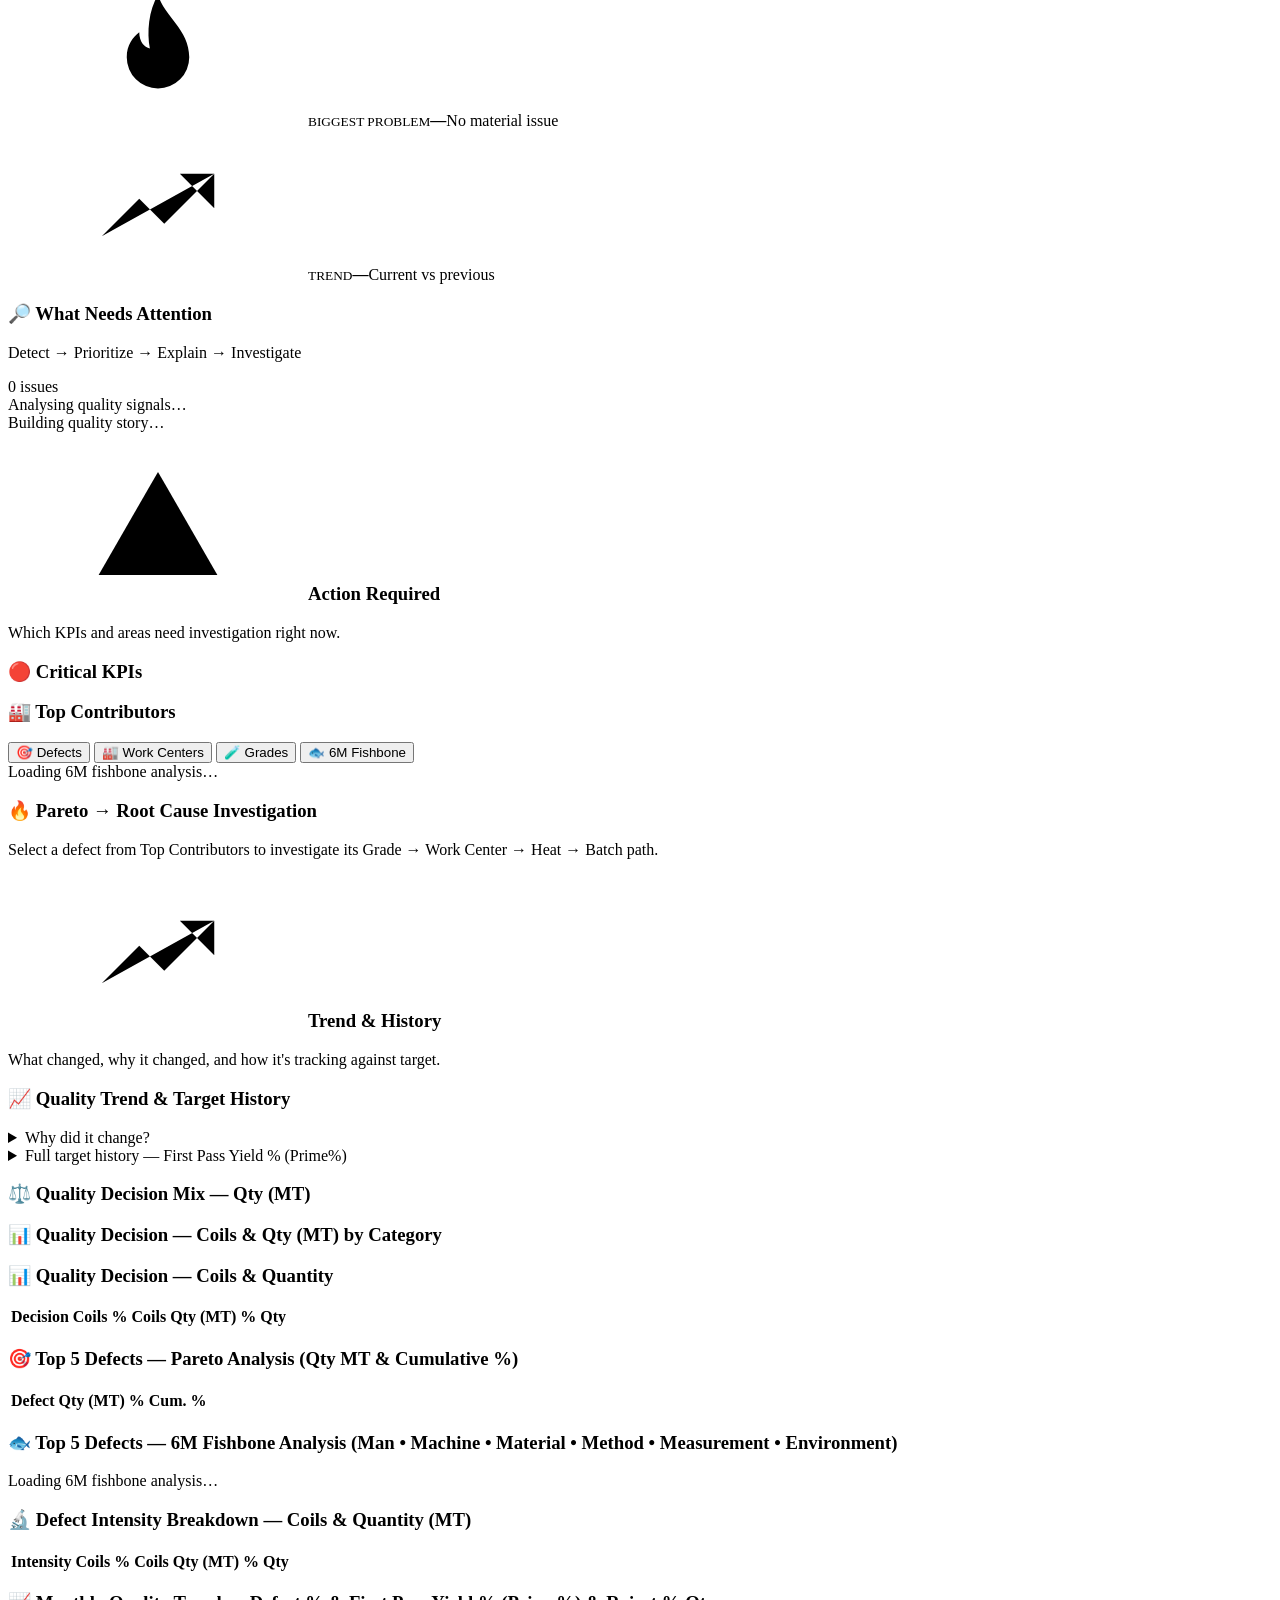
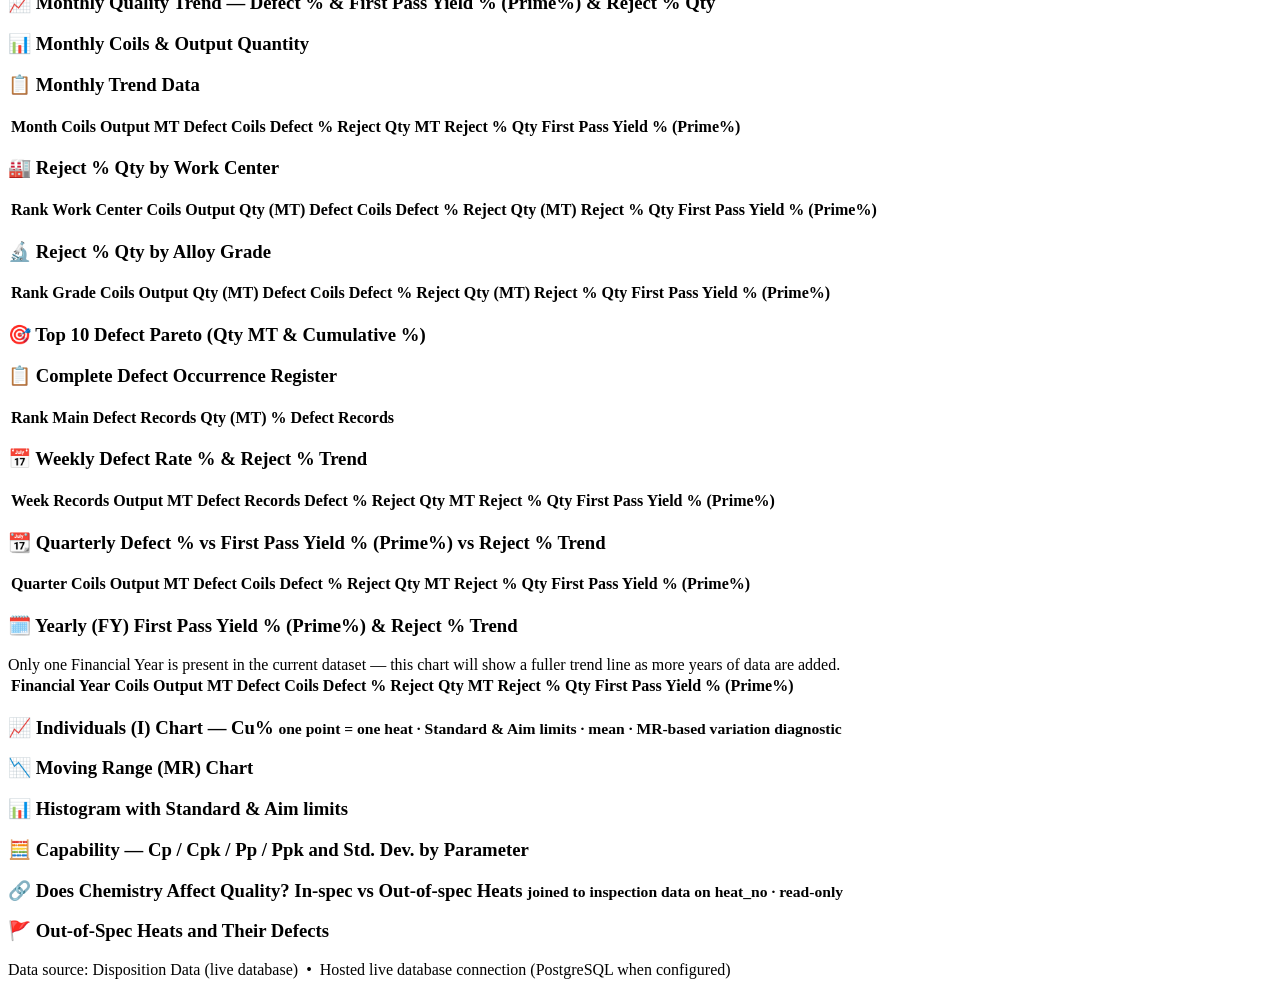
==== commit 1e71faf9: "Add files via upload" ====
--- a/index.html
+++ b/index.html
@@ -387,6 +387,8 @@
 
   <div class="filter-summary-bar" id="filterSummaryBar"><span class="summary-label"><svg class="ic" aria-hidden="true"><use href="#ic-selection"/></svg>Selection:</span><span id="filterSummaryText">All Data</span><span class="summary-sep">•</span><span id="filterRecordCount">-- coils</span><div class="summary-actions" style="position:relative"><span class="saved-view-wrap"><svg class="ic" aria-hidden="true"><use href="#ic-bookmark-plus"/></svg><select id="savedViewSelect" class="saved-view-select" aria-label="Saved filter views"><option value="">Saved Views</option></select></span><button id="saveViewBtn" type="button"><svg class="ic" aria-hidden="true"><use href="#ic-bookmark-plus"/></svg>Save Preset</button><button id="clearViewsBtn" type="button"><svg class="ic" aria-hidden="true"><use href="#ic-list-edit"/></svg>Manage Presets</button><div class="view-popover hidden" id="viewPopover" role="dialog" aria-label="Filter presets"></div></div></div>
 
+  <div class="filter-summary-bar chem-filter-summary" id="chemFilterSummaryBar"><span class="summary-label"><svg class="ic" aria-hidden="true"><use href="#ic-selection"/></svg>Selection:</span><span id="chemFilterSummaryText">All Chemistry Data</span><span class="summary-sep">•</span><span id="chemFilterRecordCount">-- heats</span><div class="summary-actions" style="position:relative"><span class="saved-view-wrap"><svg class="ic" aria-hidden="true"><use href="#ic-bookmark-plus"/></svg><select id="chemSavedViewSelect" class="saved-view-select" aria-label="Saved Chemistry views"><option value="">Saved Views</option></select></span><button id="chemSaveViewBtn" type="button"><svg class="ic" aria-hidden="true"><use href="#ic-bookmark-plus"/></svg>Save Preset</button><button id="chemClearViewsBtn" type="button"><svg class="ic" aria-hidden="true"><use href="#ic-list-edit"/></svg>Manage Presets</button><div class="view-popover hidden" id="chemViewPopover" role="dialog" aria-label="Chemistry filter presets"></div></div></div>
+
   <div class="sticky-controls" id="stickyControls">
     <div class="filters" id="filters"></div>
     <div class="filters chem-topbar hidden" id="chemTopBar"></div>
@@ -631,7 +633,6 @@
 
   <div class="tab-panel hidden" id="tab-chem">
     <div id="chemControls"></div>
-    <div class="filter-summary-bar chem-filter-summary" id="chemFilterSummaryBar"><span class="summary-label"><svg class="ic" aria-hidden="true"><use href="#ic-selection"/></svg>Selection:</span><span id="chemFilterSummaryText">All Chemistry Data</span><span class="summary-sep">•</span><span id="chemFilterRecordCount">-- heats</span><div class="summary-actions" style="position:relative"><span class="saved-view-wrap"><svg class="ic" aria-hidden="true"><use href="#ic-bookmark-plus"/></svg><select id="chemSavedViewSelect" class="saved-view-select" aria-label="Saved Chemistry views"><option value="">Saved Views</option></select></span><button id="chemSaveViewBtn" type="button"><svg class="ic" aria-hidden="true"><use href="#ic-bookmark-plus"/></svg>Save Preset</button><button id="chemClearViewsBtn" type="button"><svg class="ic" aria-hidden="true"><use href="#ic-list-edit"/></svg>Manage Presets</button><div class="view-popover hidden" id="chemViewPopover" role="dialog" aria-label="Chemistry filter presets"></div></div></div>
     <div class="period-banner" id="chemPeriodBanner"></div>
     <div class="chem-main-panel" id="chemMainBox"></div>
     <div id="chemNotes"></div>
@@ -657,7 +658,7 @@
     </div>
 
     <div class="panel">
-      <h3>🔗 Chemistry vs Disposition (joined on heat_no)</h3>
+      <h3>🔗 Does Chemistry Affect Quality? In-spec vs Out-of-spec Heats <small class="chem-h3-sub">joined to inspection data on heat_no · read-only</small></h3>
       <div class="panel-body" id="chemCompareBox"></div>
     </div>
 
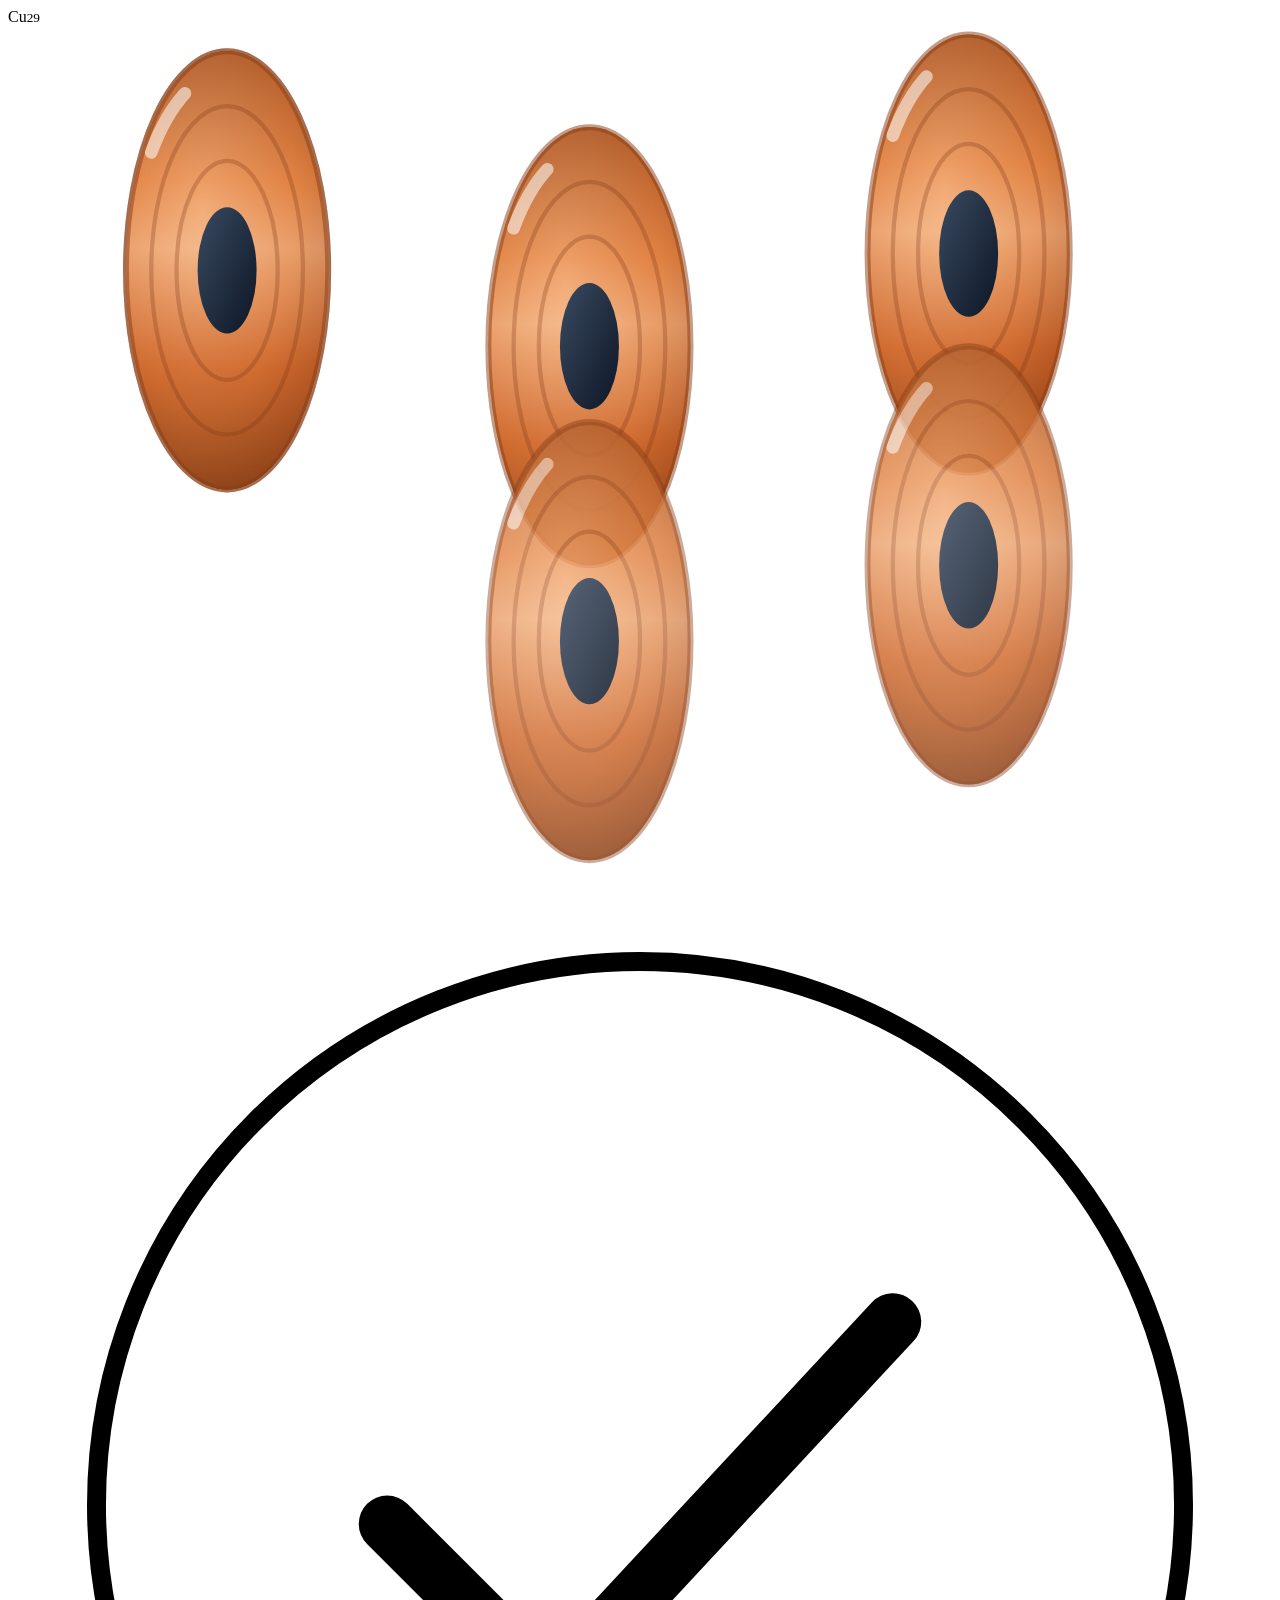
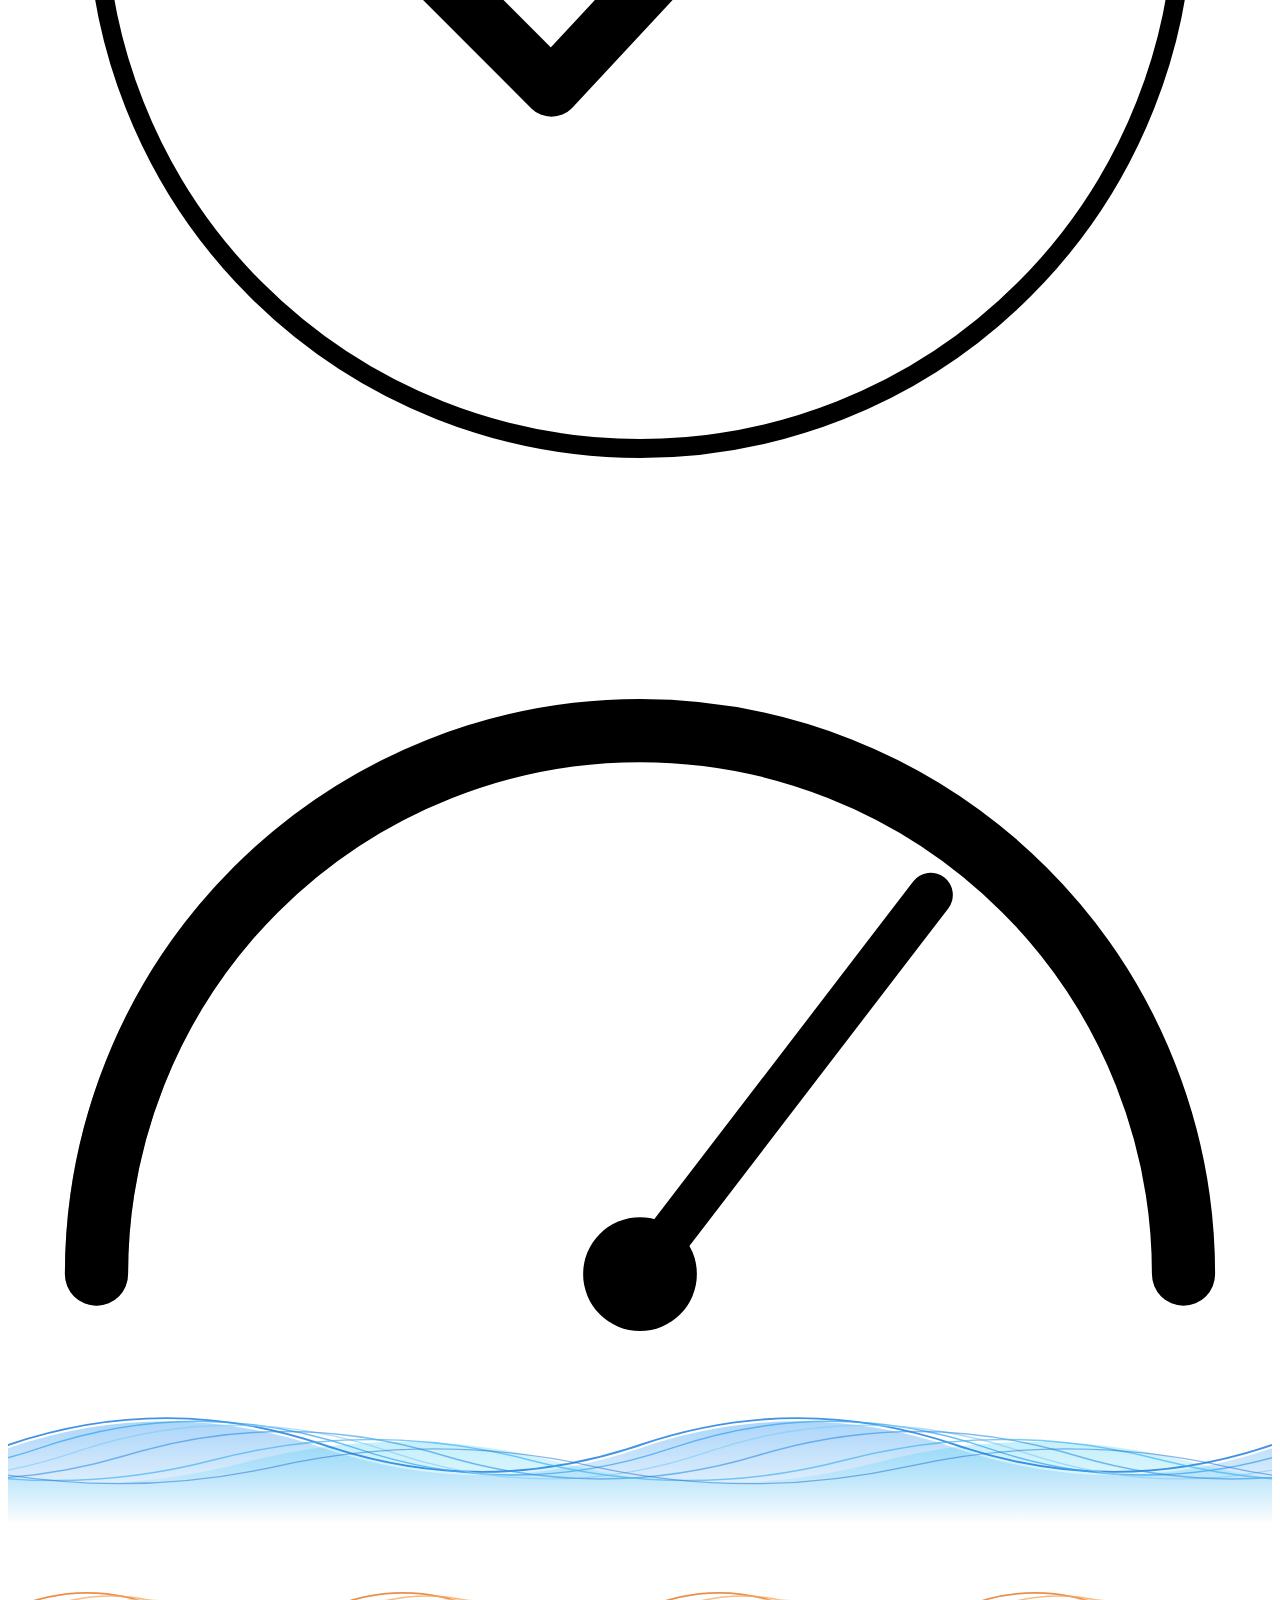
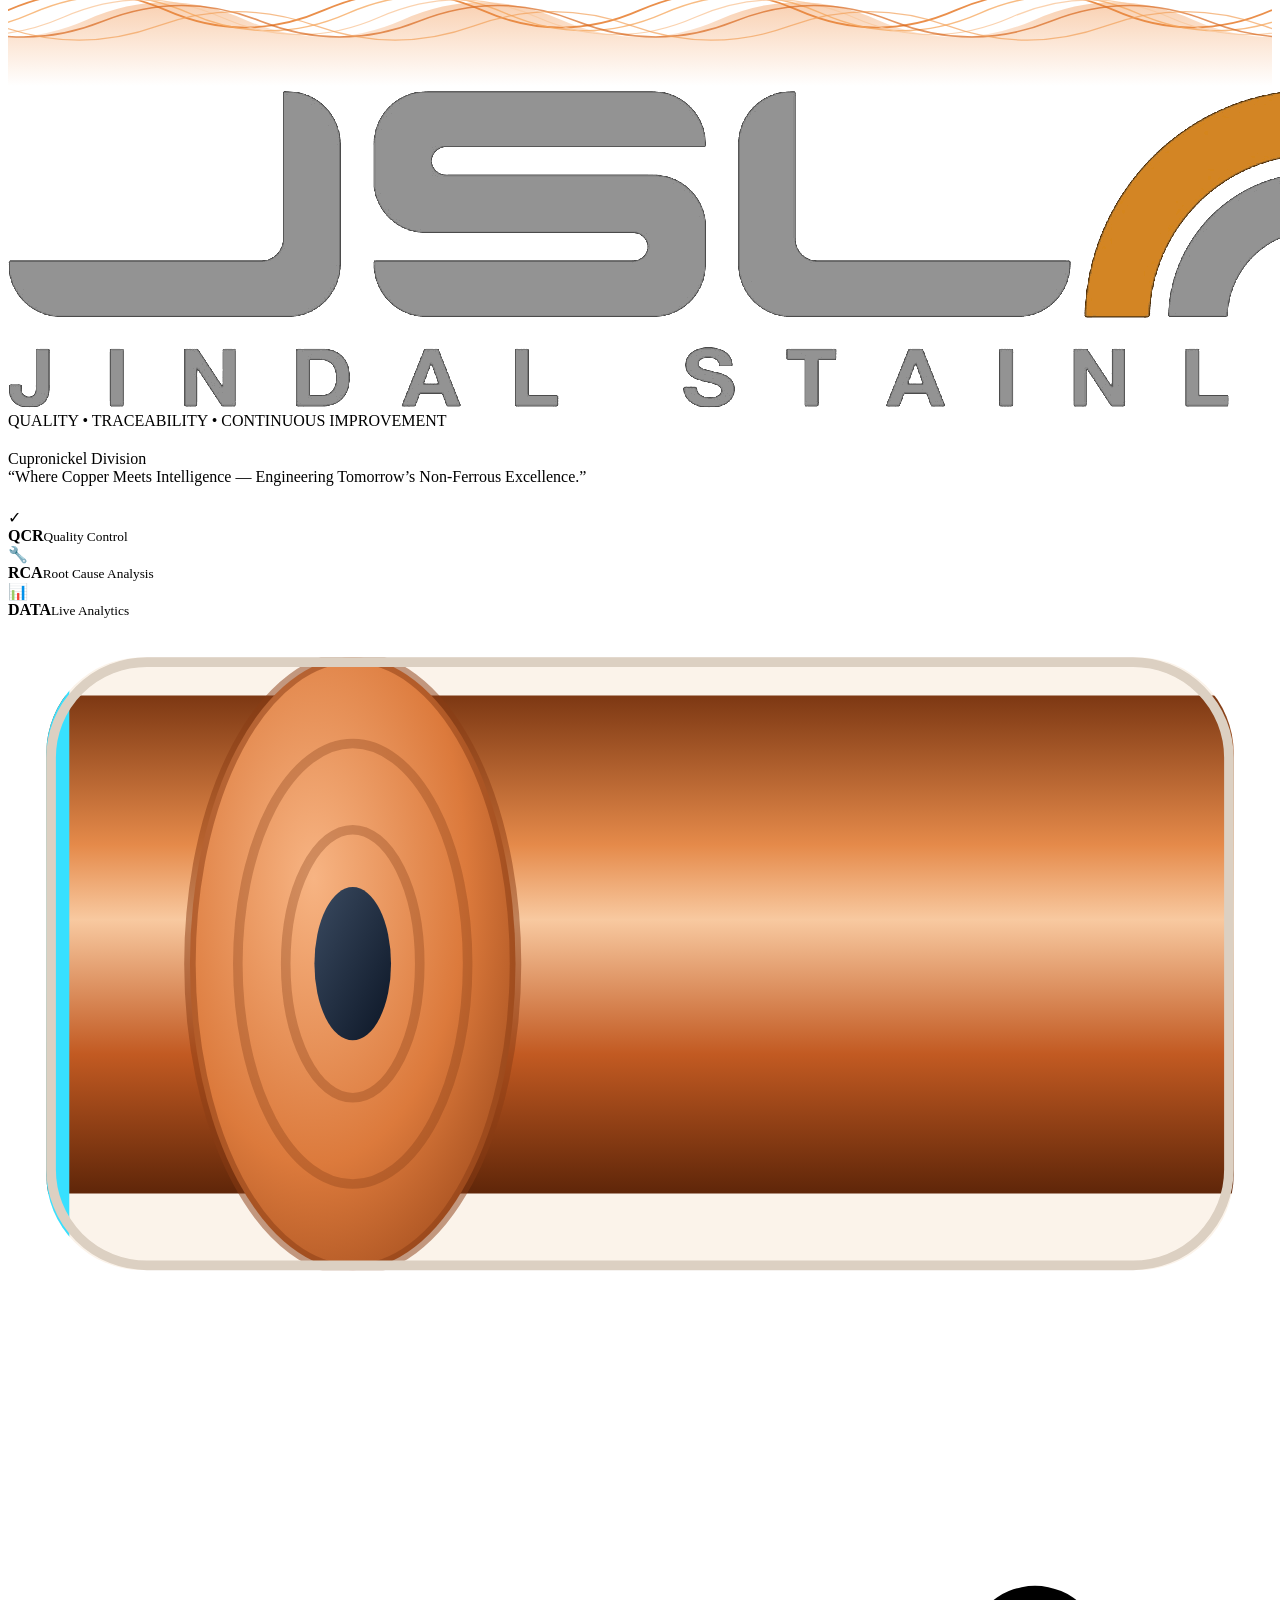
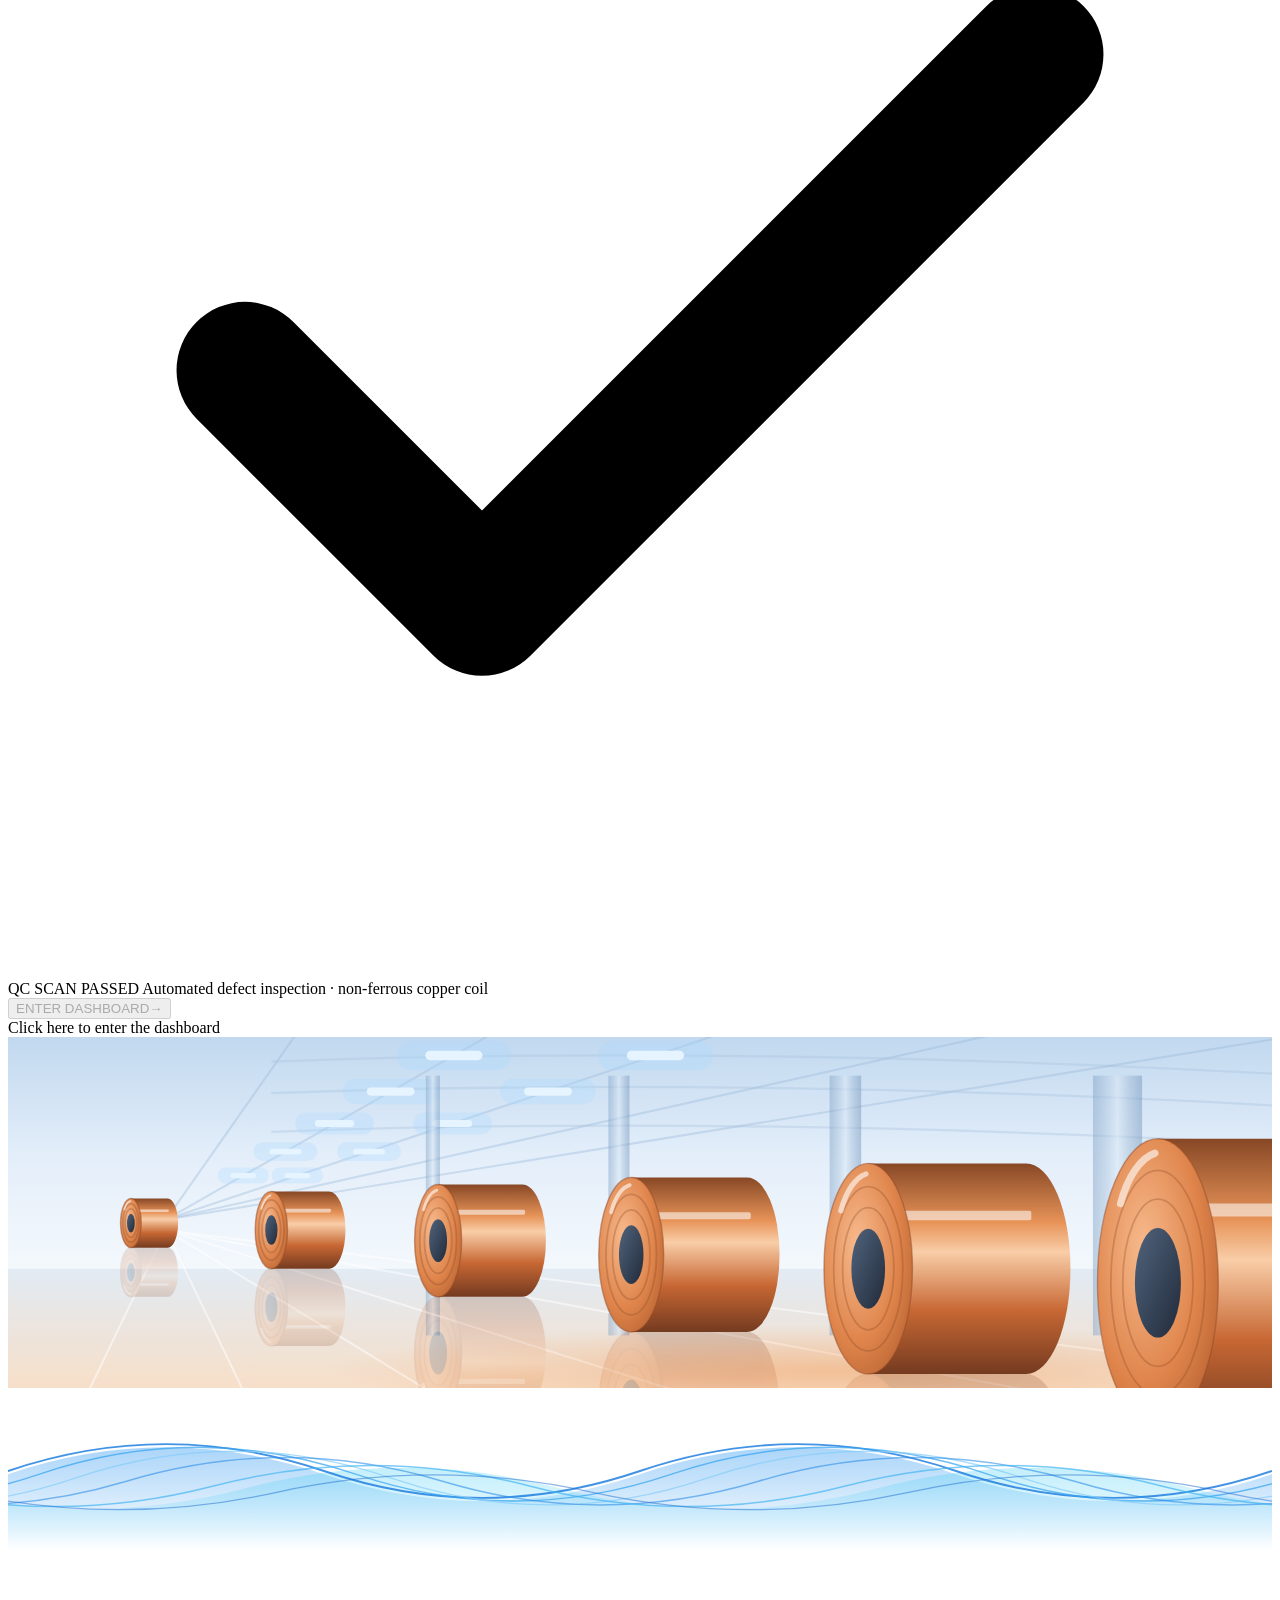
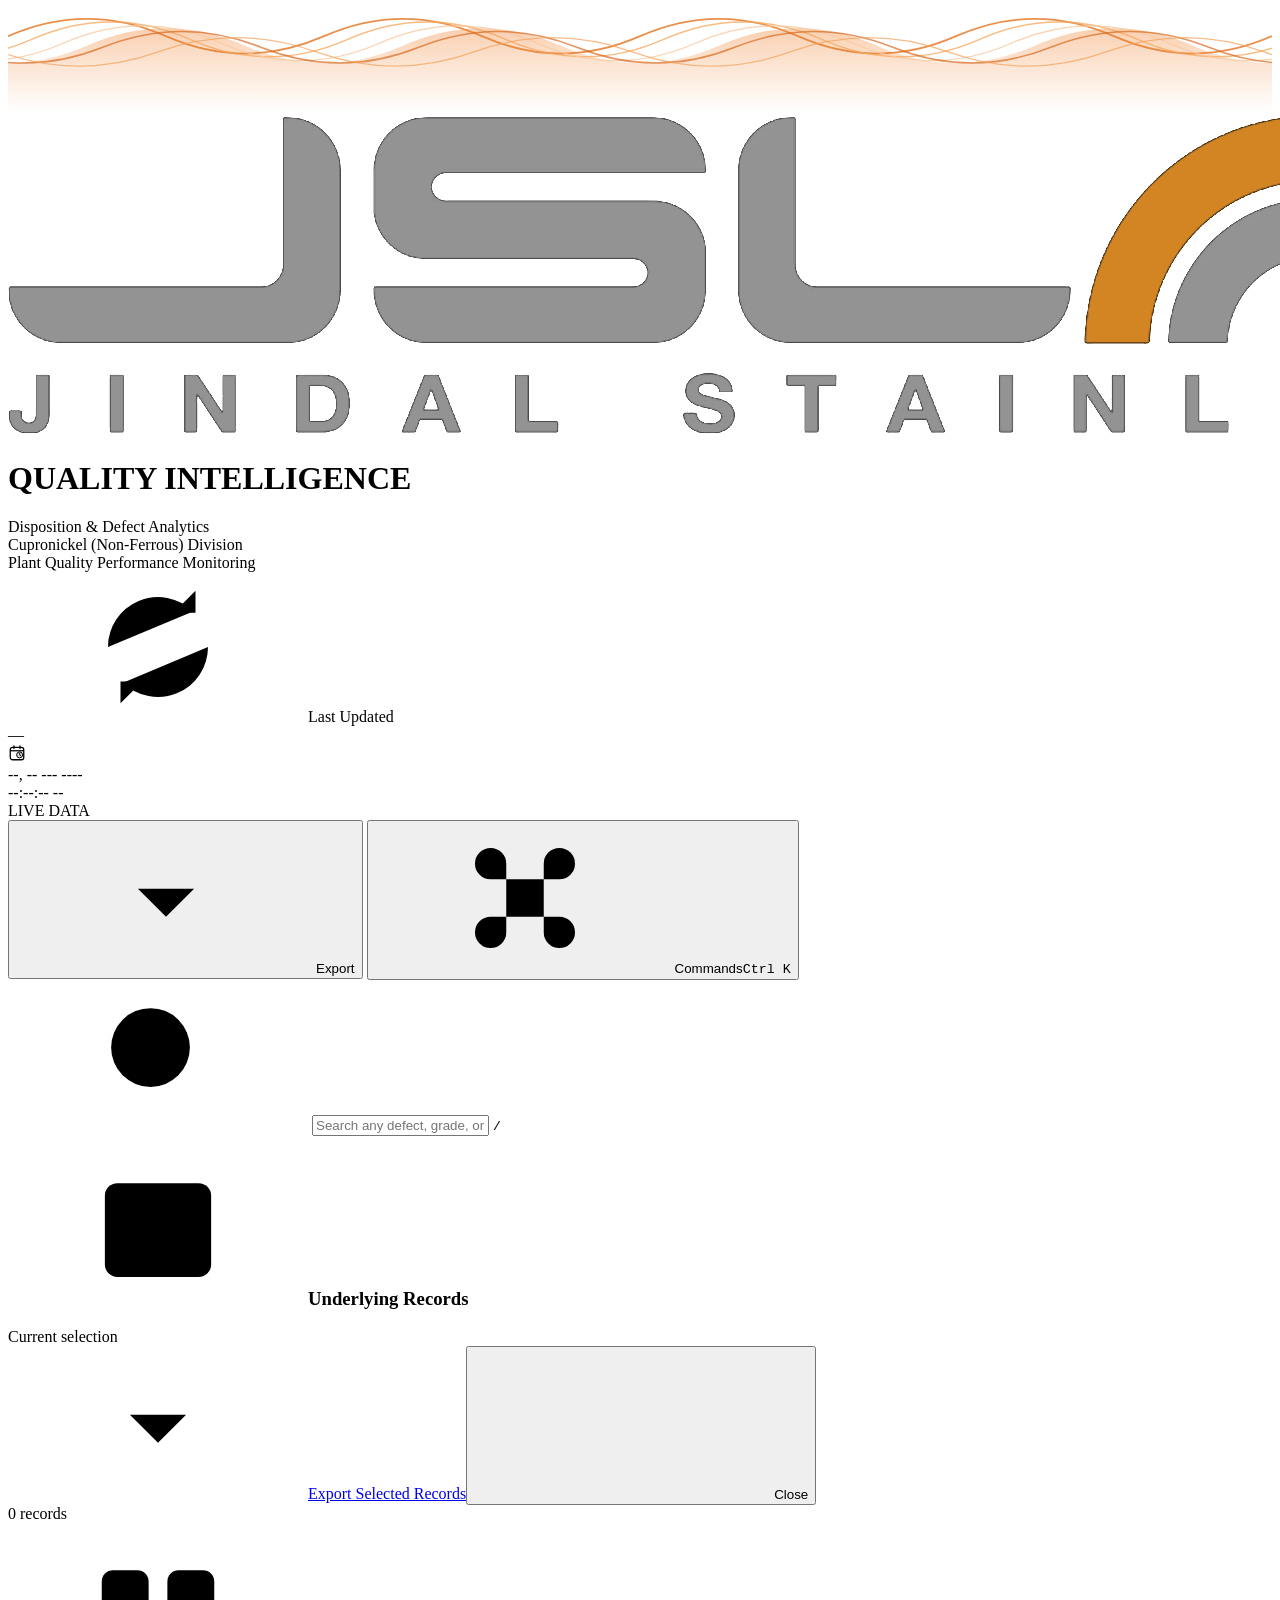
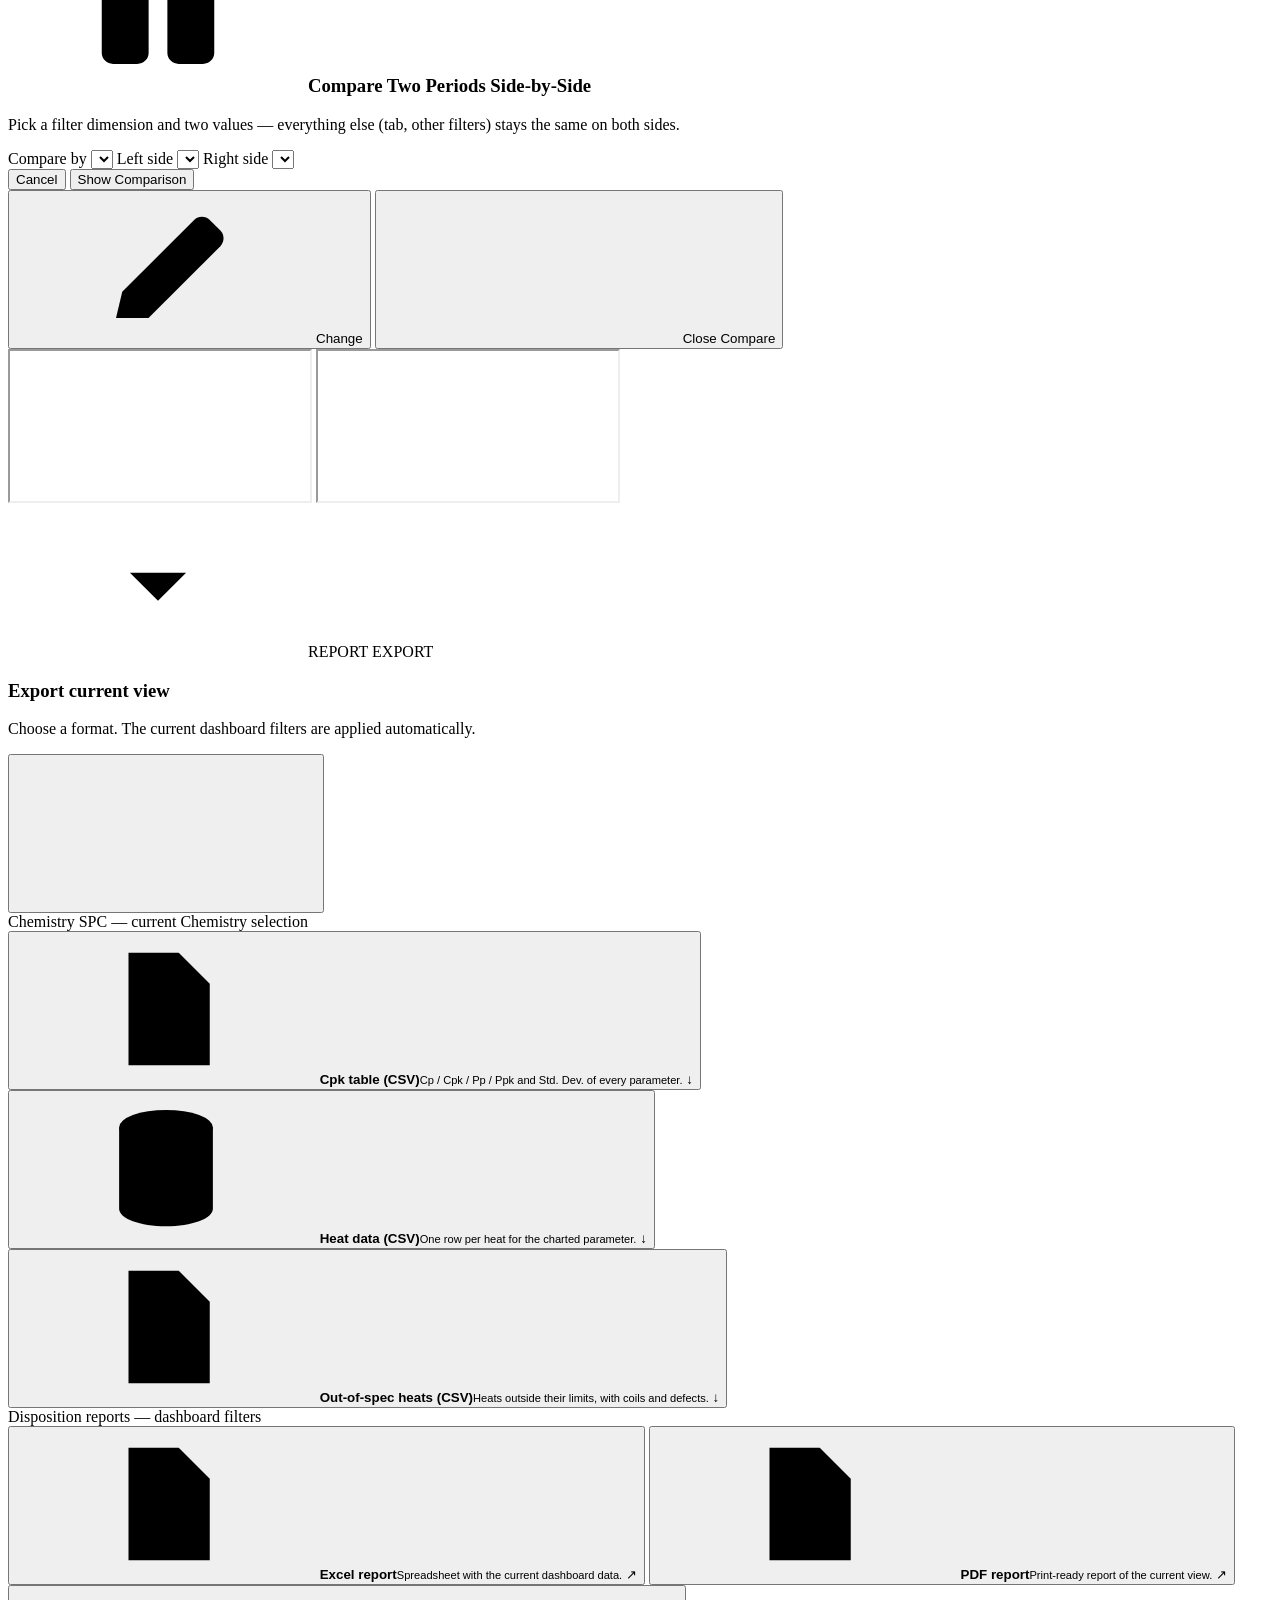
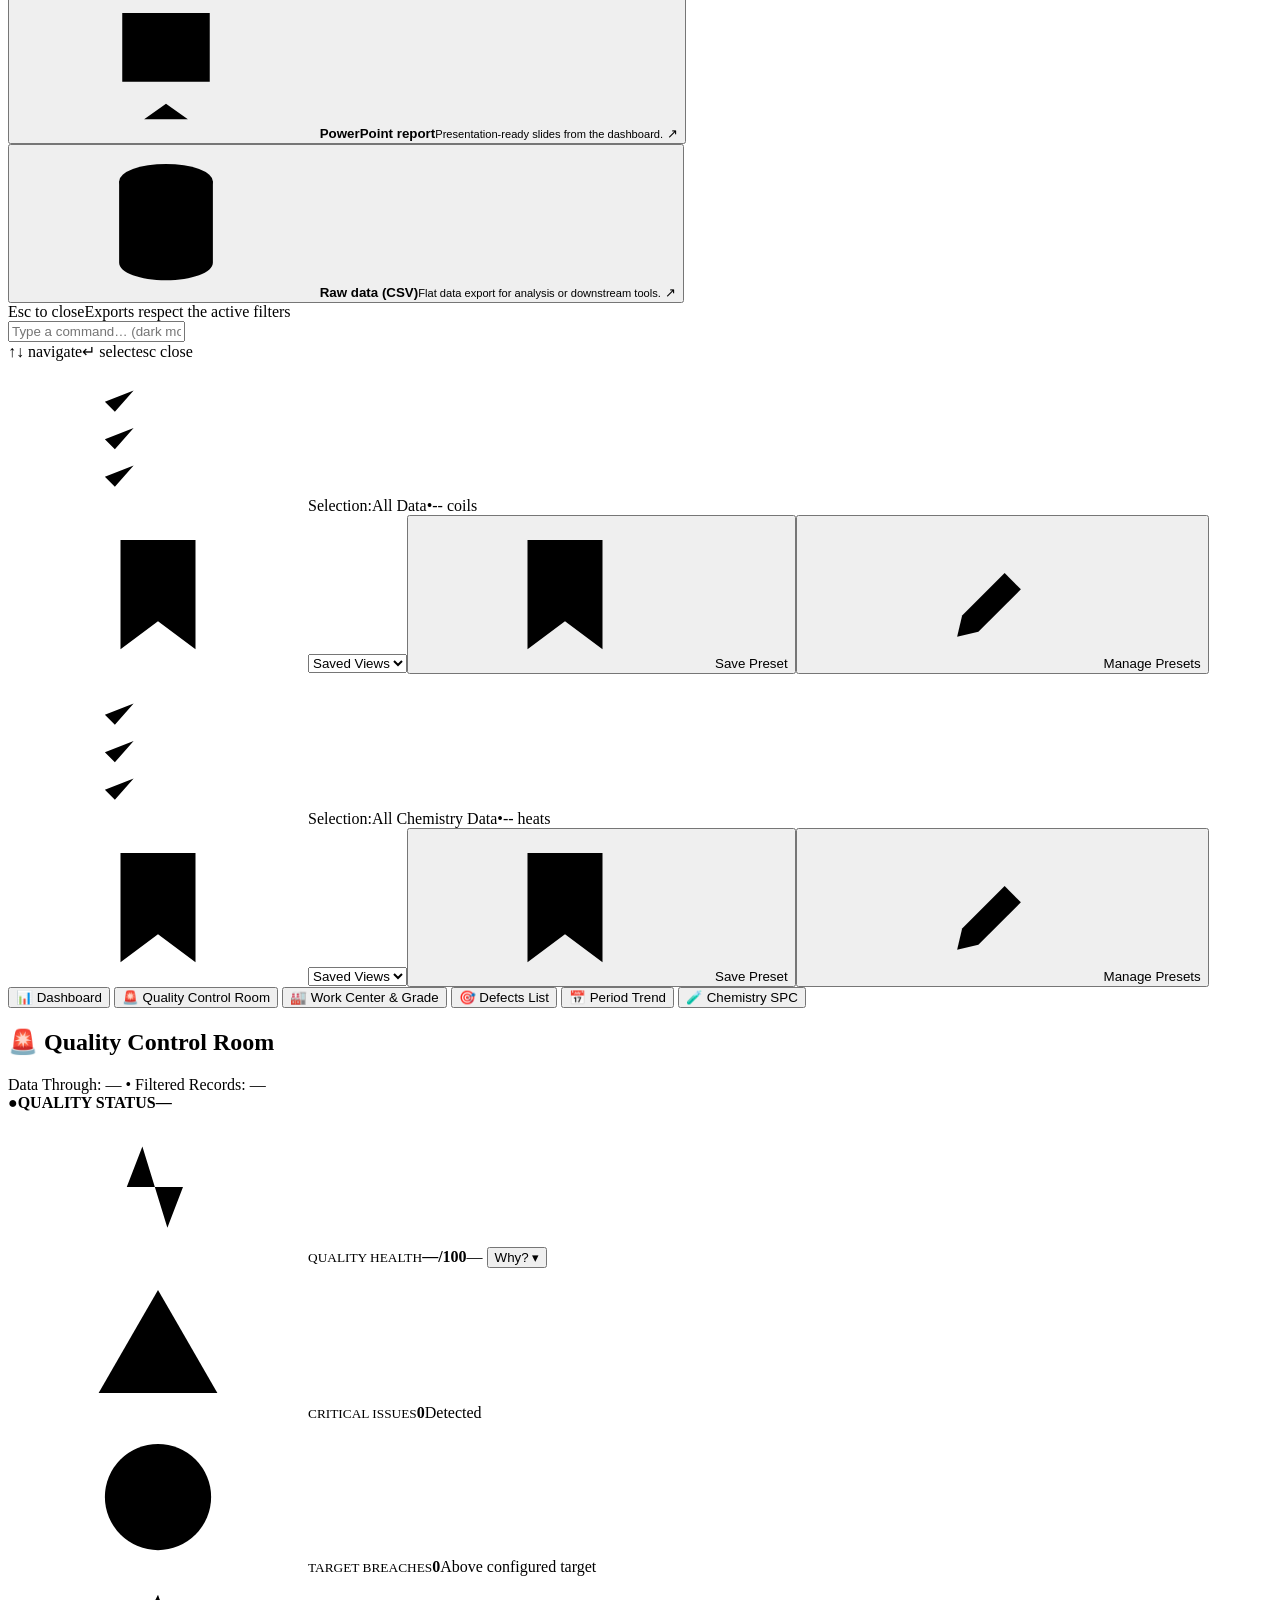
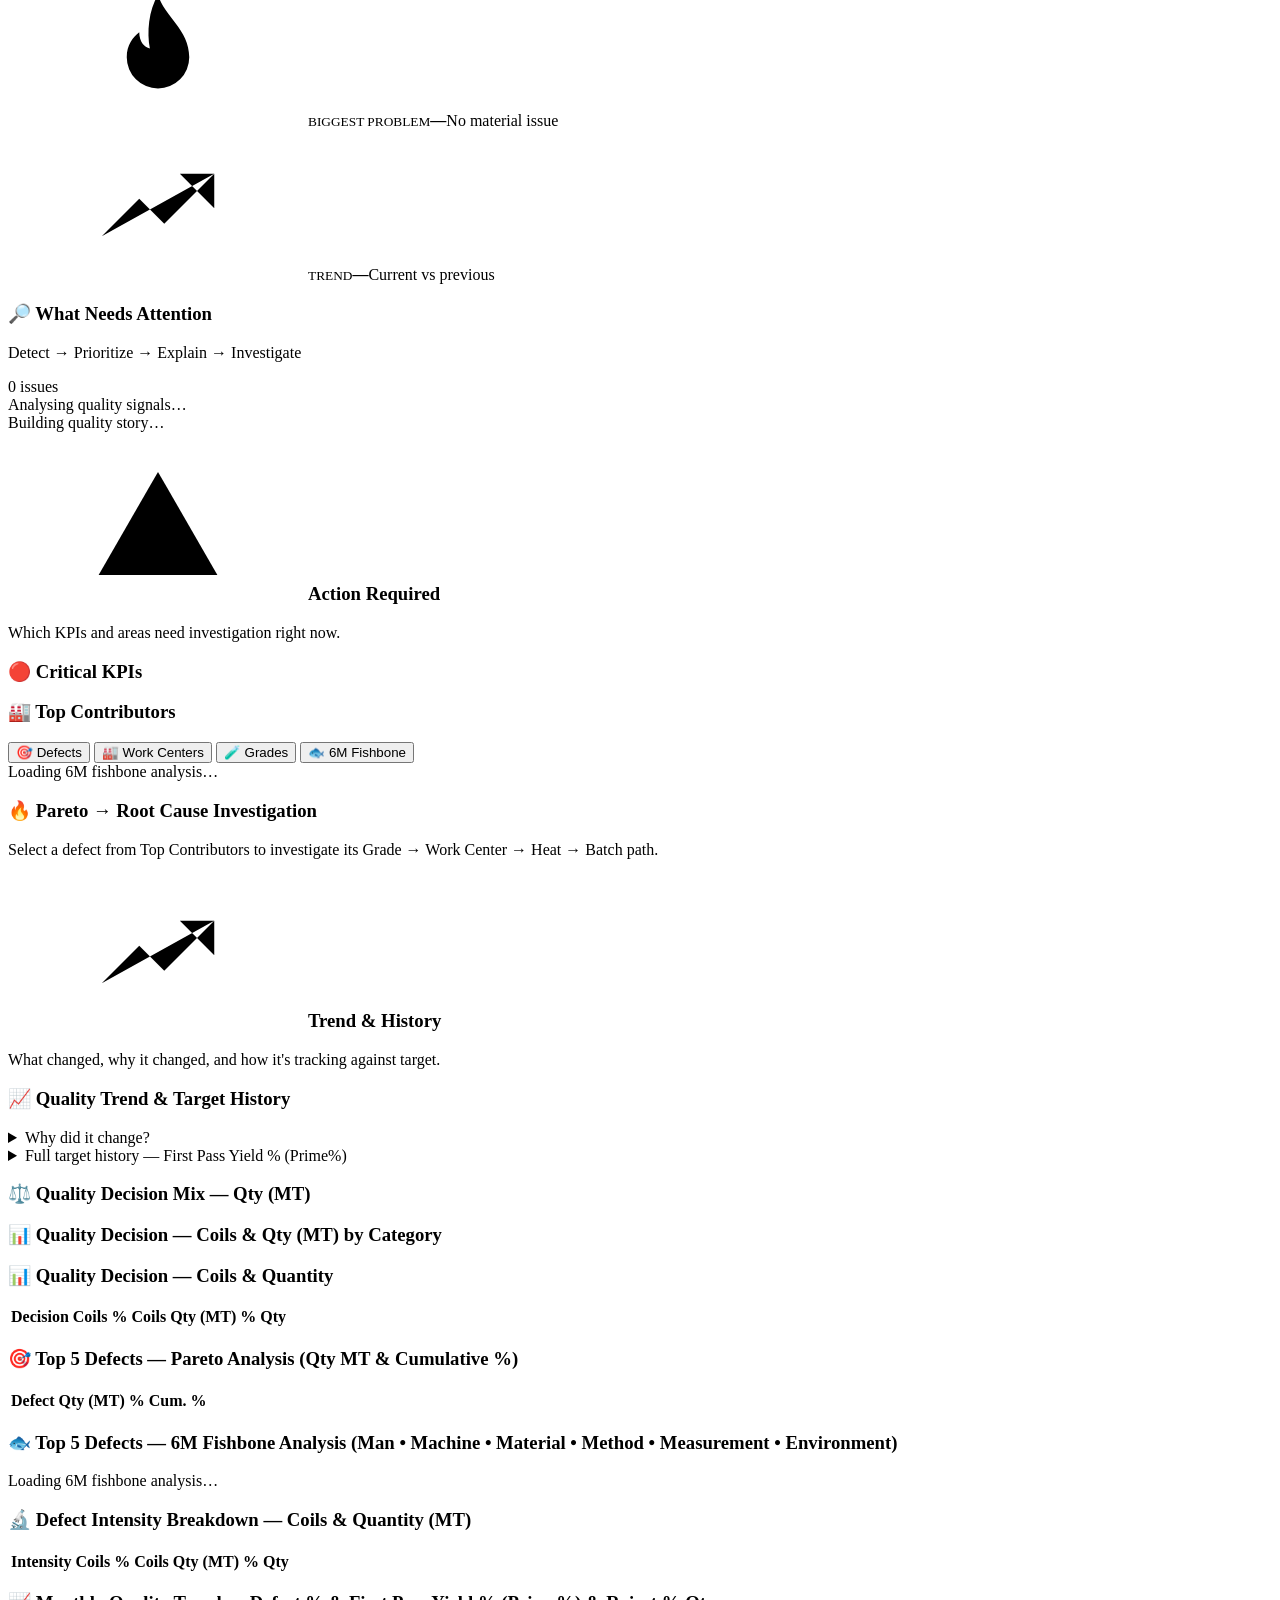
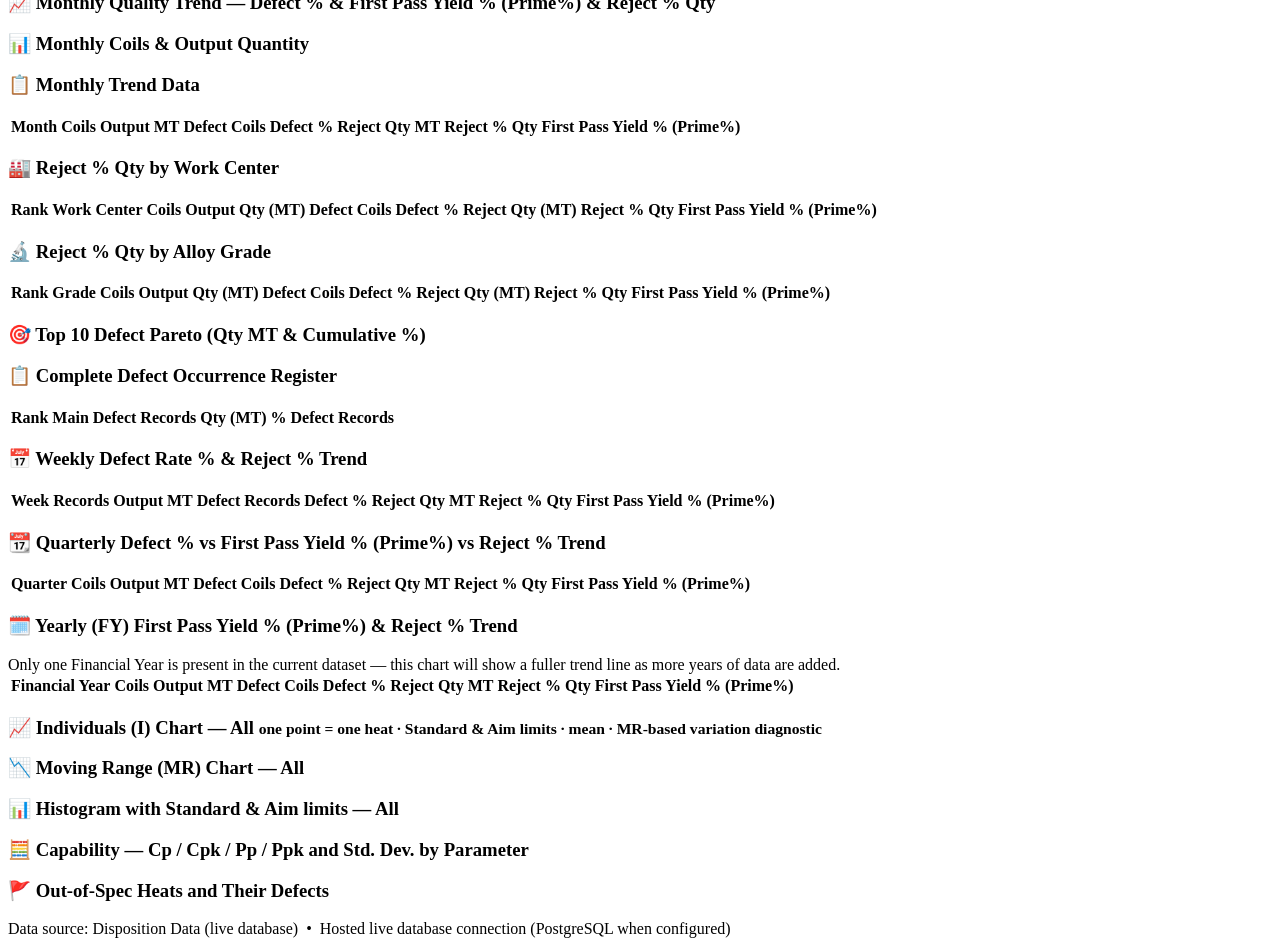
==== commit 9398ae14: "Add files via upload" ====
--- a/index.html
+++ b/index.html
@@ -637,32 +637,27 @@
     <div class="chem-main-panel" id="chemMainBox"></div>
     <div id="chemNotes"></div>
 
-    <div class="panel">
-      <h3>📈 Individuals (I) Chart — <span id="chemTitleParam">Cu%</span> <small class="chem-h3-sub">one point = one heat · Standard &amp; Aim limits · mean · MR-based variation diagnostic</small></h3>
+    <div class="panel chem-grade-only">
+      <h3>📈 Individuals (I) Chart — <span id="chemTitleParam">All</span> <small class="chem-h3-sub">one point = one heat · Standard &amp; Aim limits · mean · MR-based variation diagnostic</small></h3>
       <div class="chart-scroll" id="chemIChart"></div>
     </div>
 
-    <div class="panel">
-      <h3>📉 Moving Range (MR) Chart</h3>
+    <div class="panel chem-grade-only">
+      <h3>📉 Moving Range (MR) Chart — <span id="chemTitleParamMR">All</span></h3>
       <div class="chart-scroll" id="chemMRChart"></div>
     </div>
 
-    <div class="panel">
-      <h3>📊 Histogram with Standard &amp; Aim limits</h3>
+    <div class="panel chem-grade-only">
+      <h3>📊 Histogram with Standard &amp; Aim limits — <span id="chemTitleParamHist">All</span></h3>
       <div class="chart-scroll" id="chemHist"></div>
     </div>
 
-    <div class="panel">
+    <div class="panel chem-grade-only">
       <h3>🧮 Capability — Cp / Cpk / Pp / Ppk and Std. Dev. by Parameter</h3>
       <div class="panel-body" id="chemOverviewBox"></div>
     </div>
 
-    <div class="panel">
-      <h3>🔗 Does Chemistry Affect Quality? In-spec vs Out-of-spec Heats <small class="chem-h3-sub">joined to inspection data on heat_no · read-only</small></h3>
-      <div class="panel-body" id="chemCompareBox"></div>
-    </div>
-
-    <div class="panel">
+    <div class="panel chem-grade-only">
       <h3>🚩 Out-of-Spec Heats and Their Defects</h3>
       <div class="panel-body" id="chemOosBox"></div>
     </div>
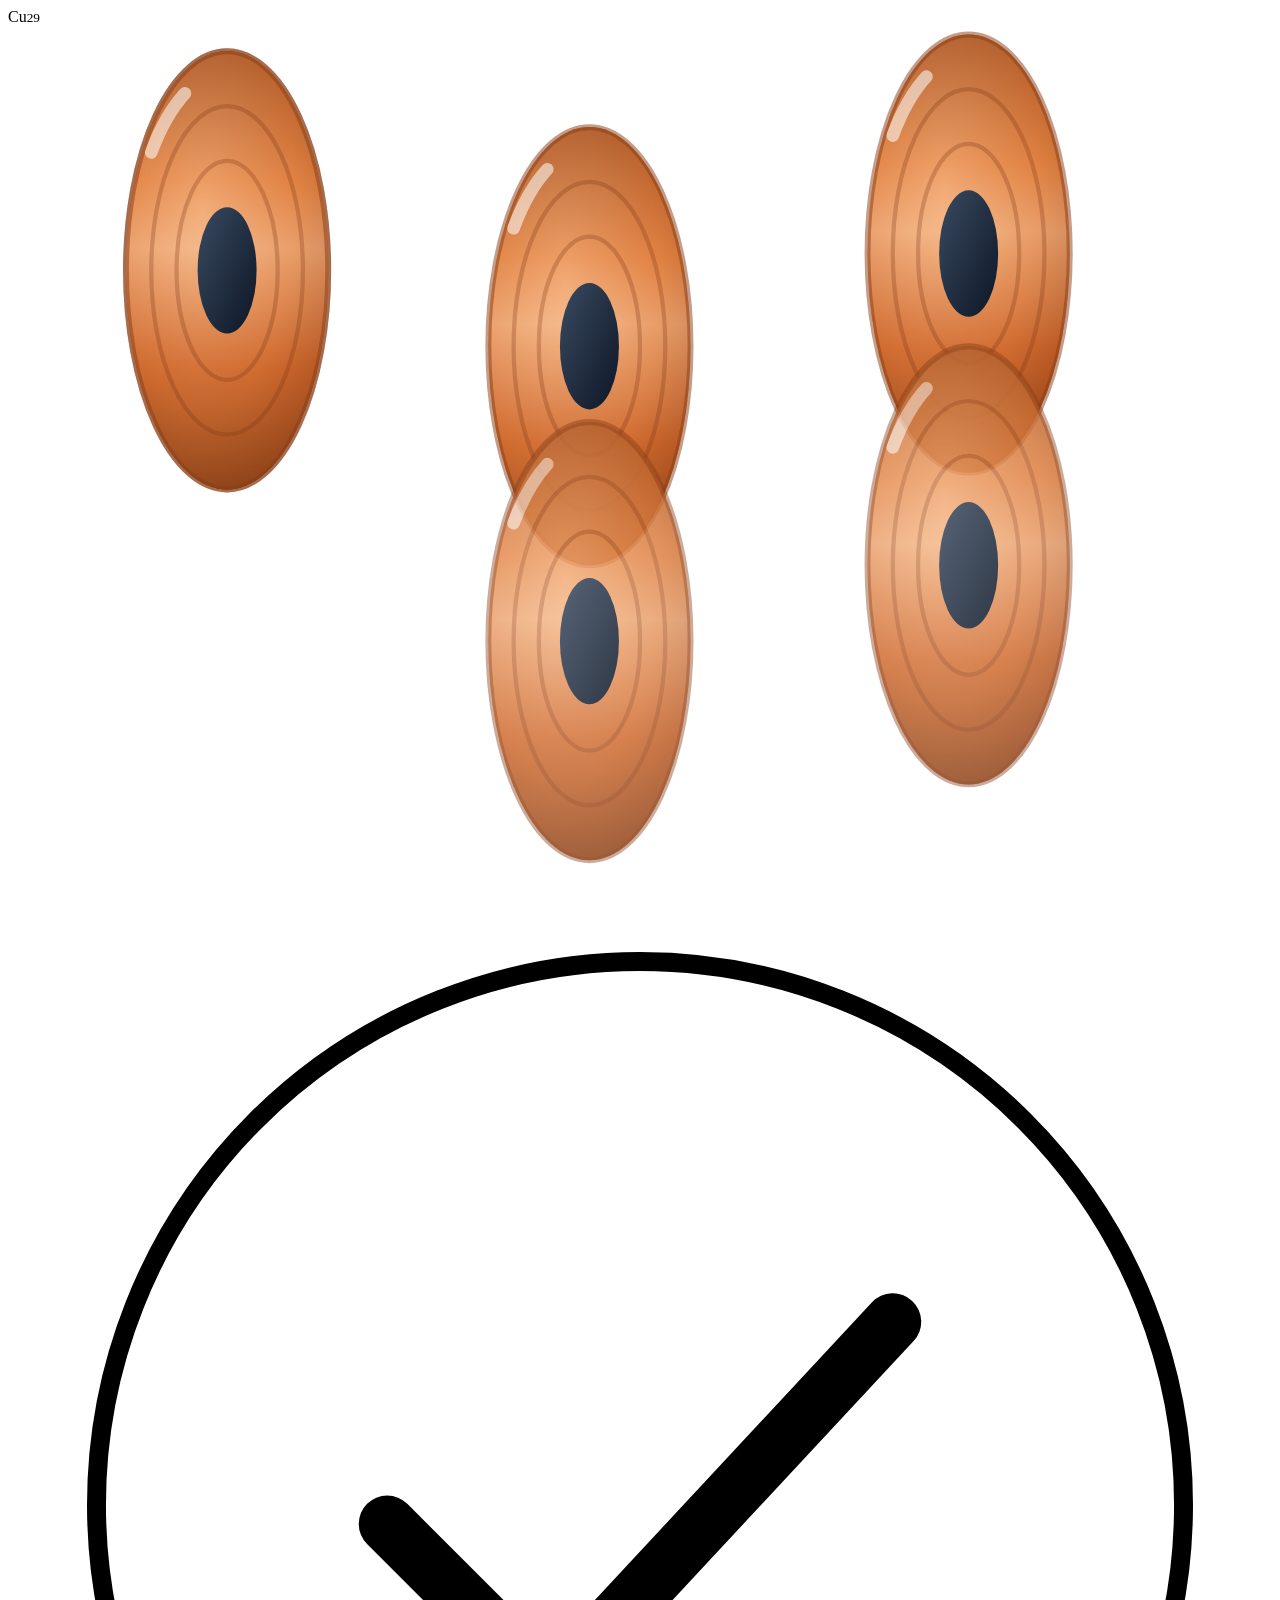
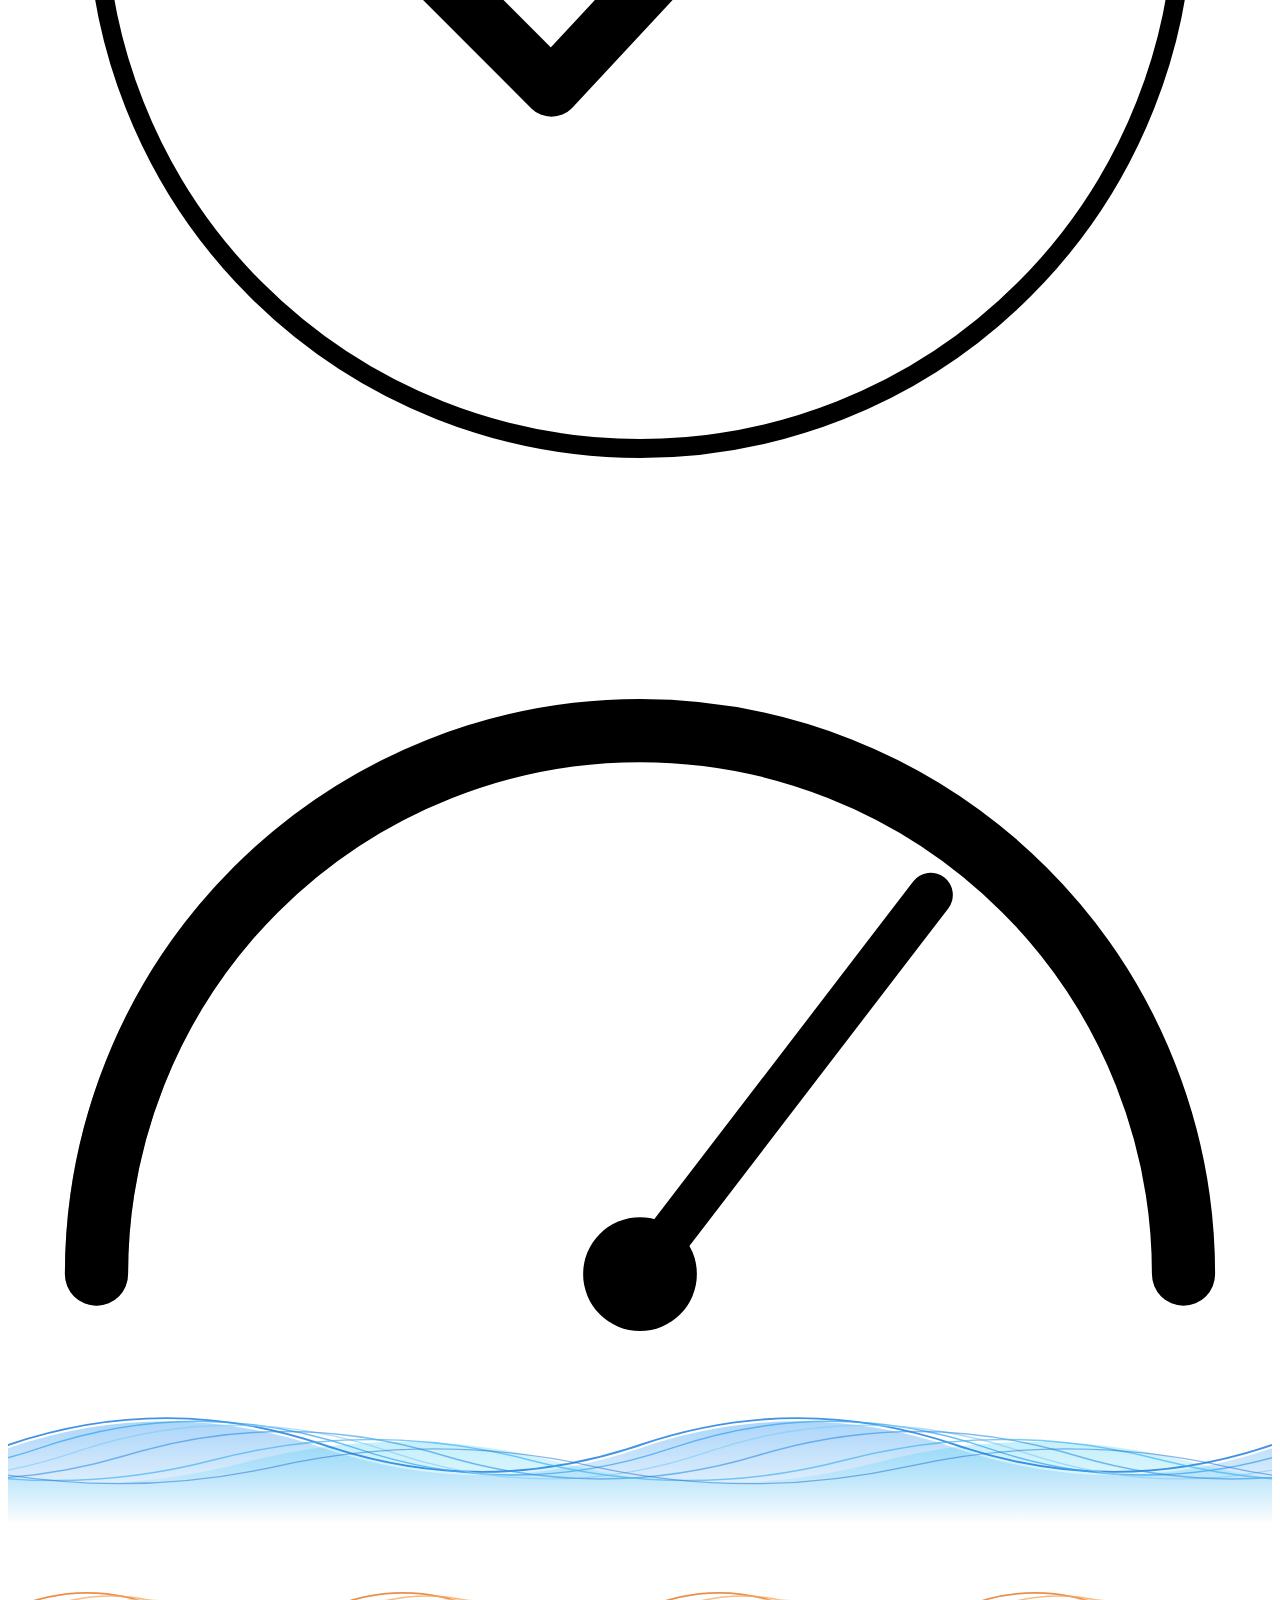
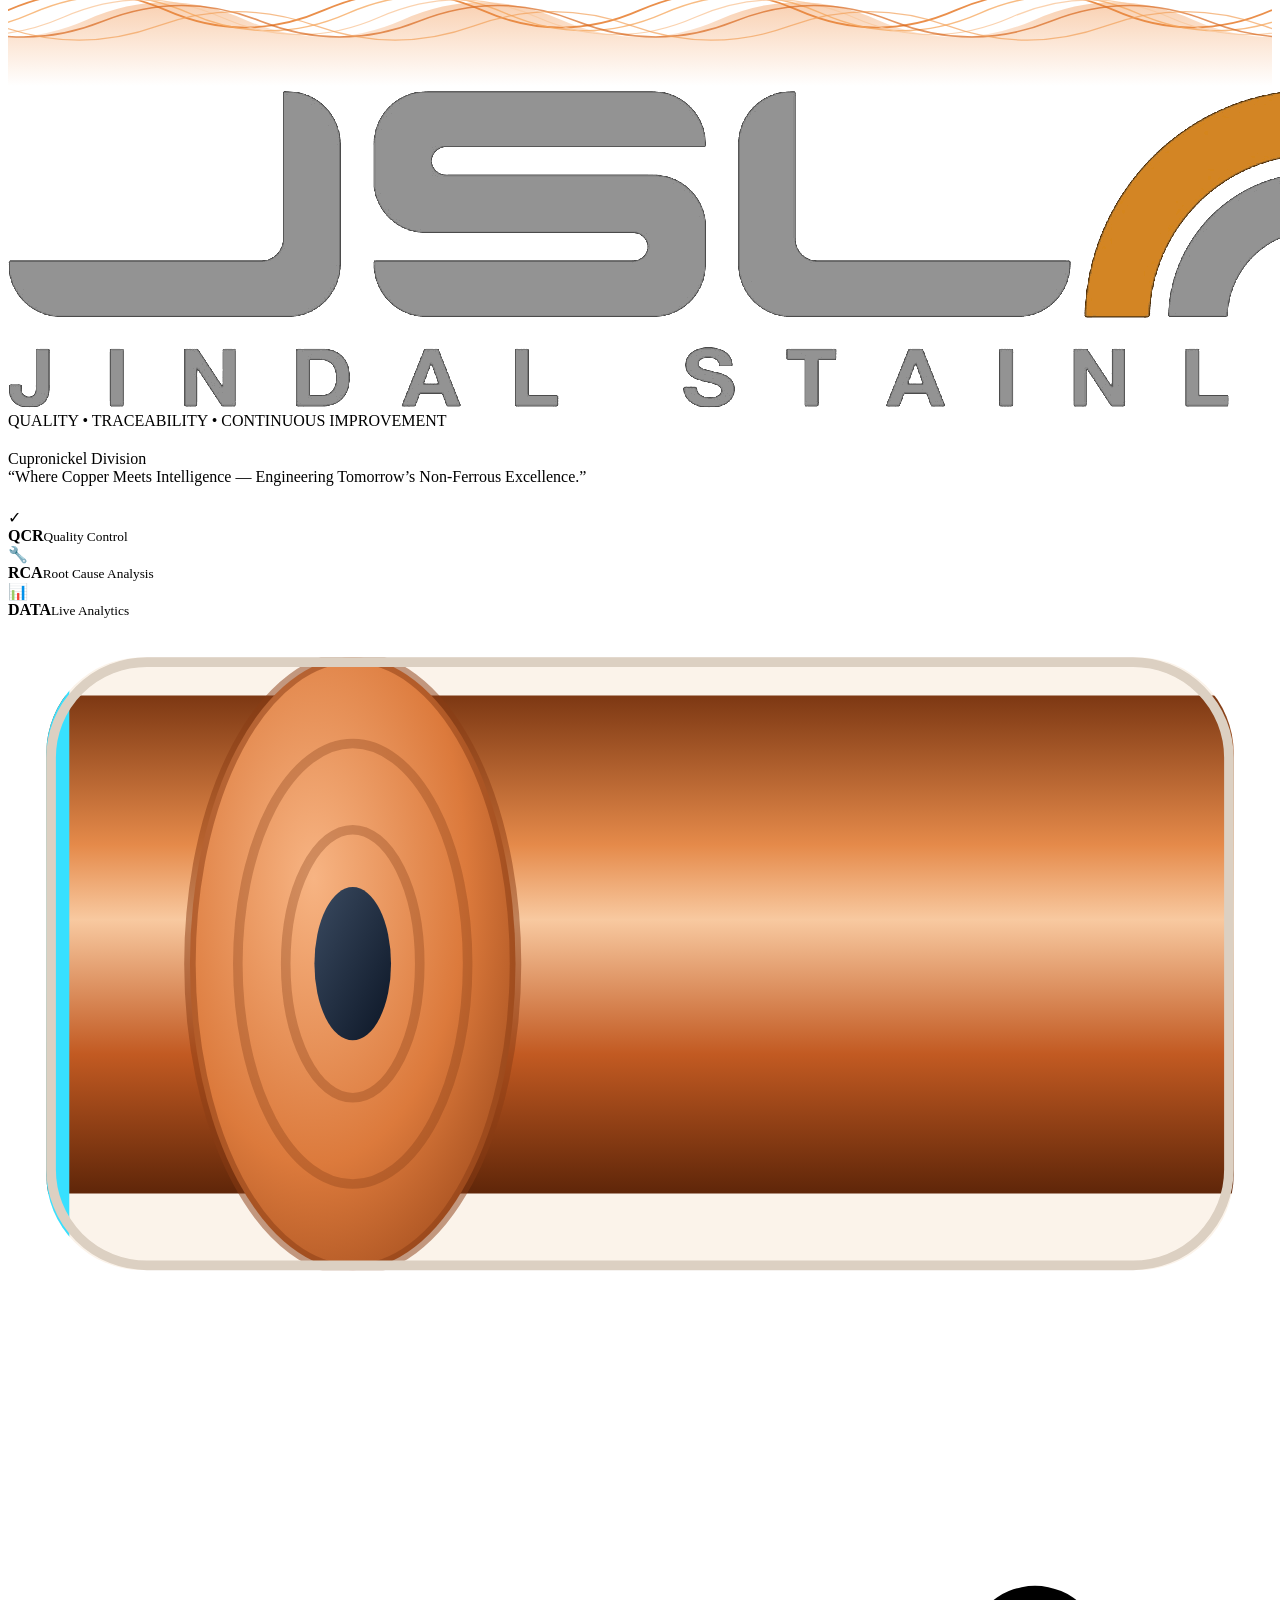
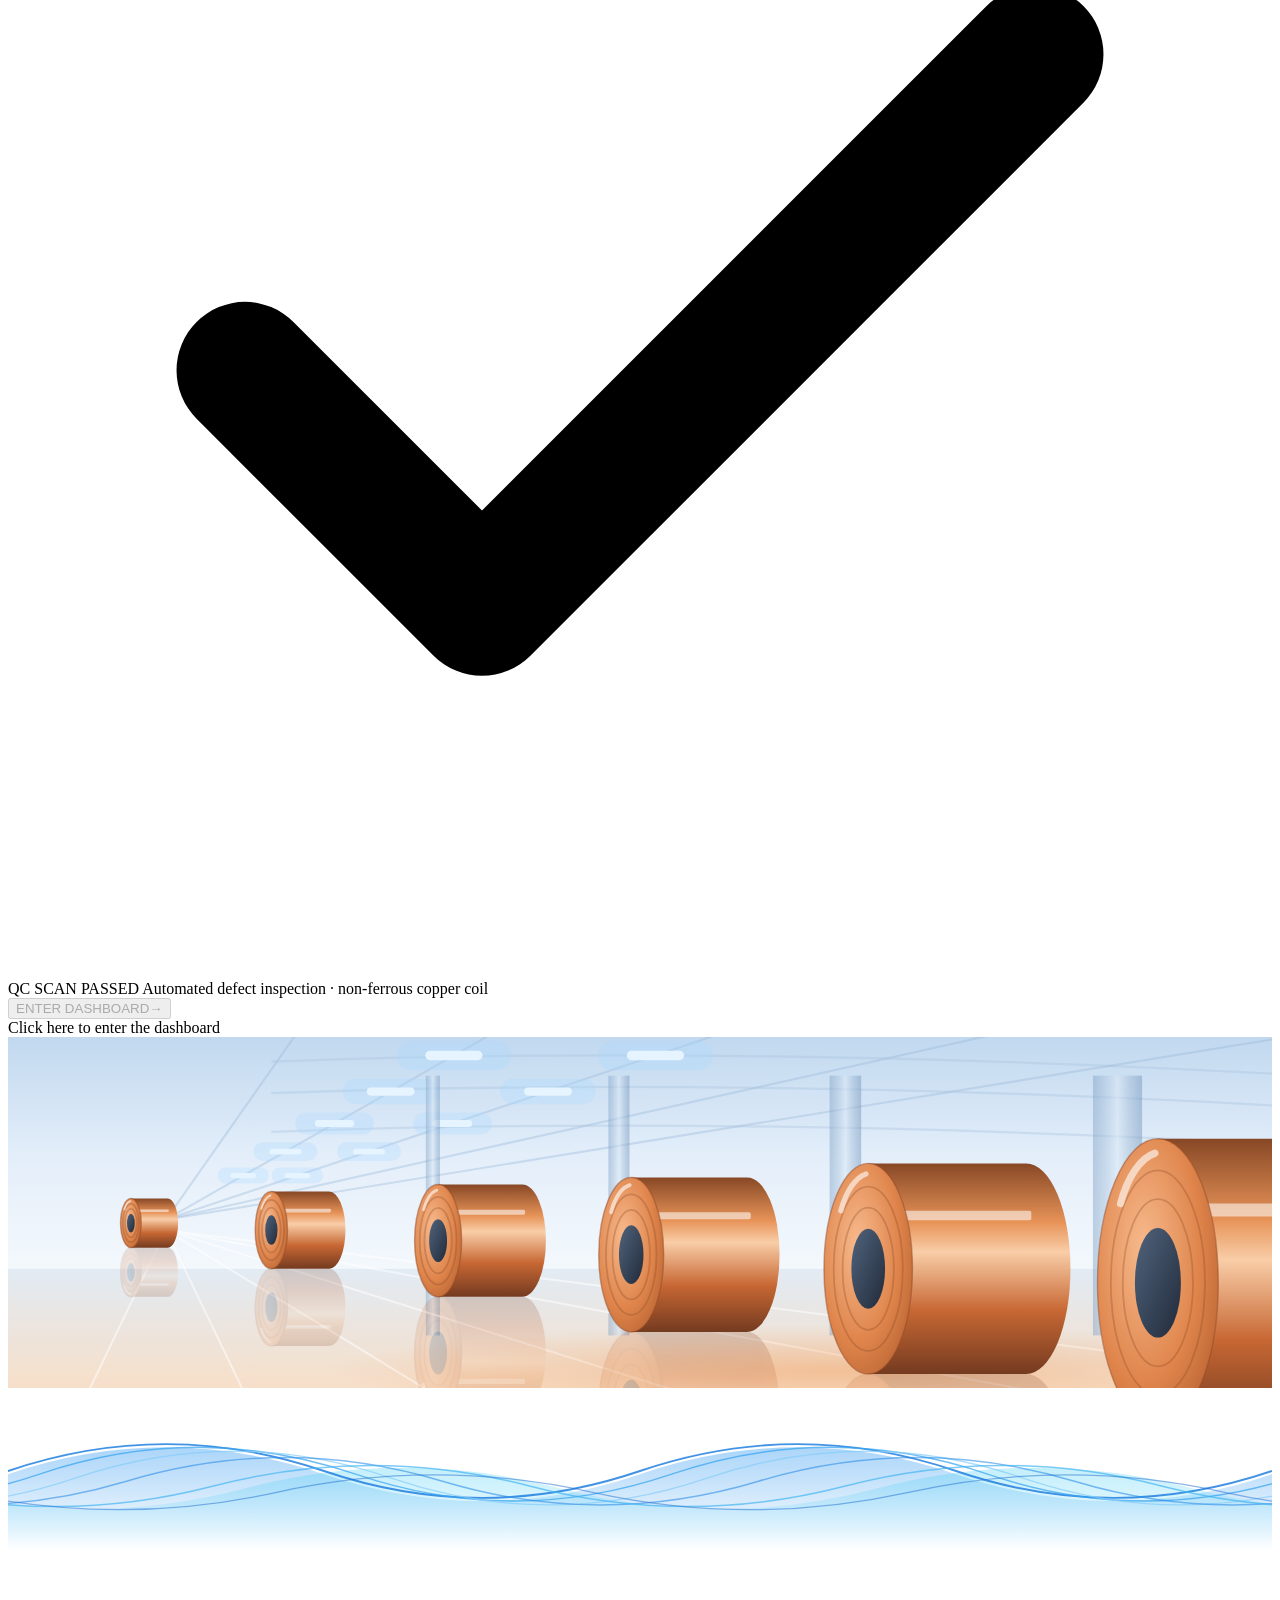
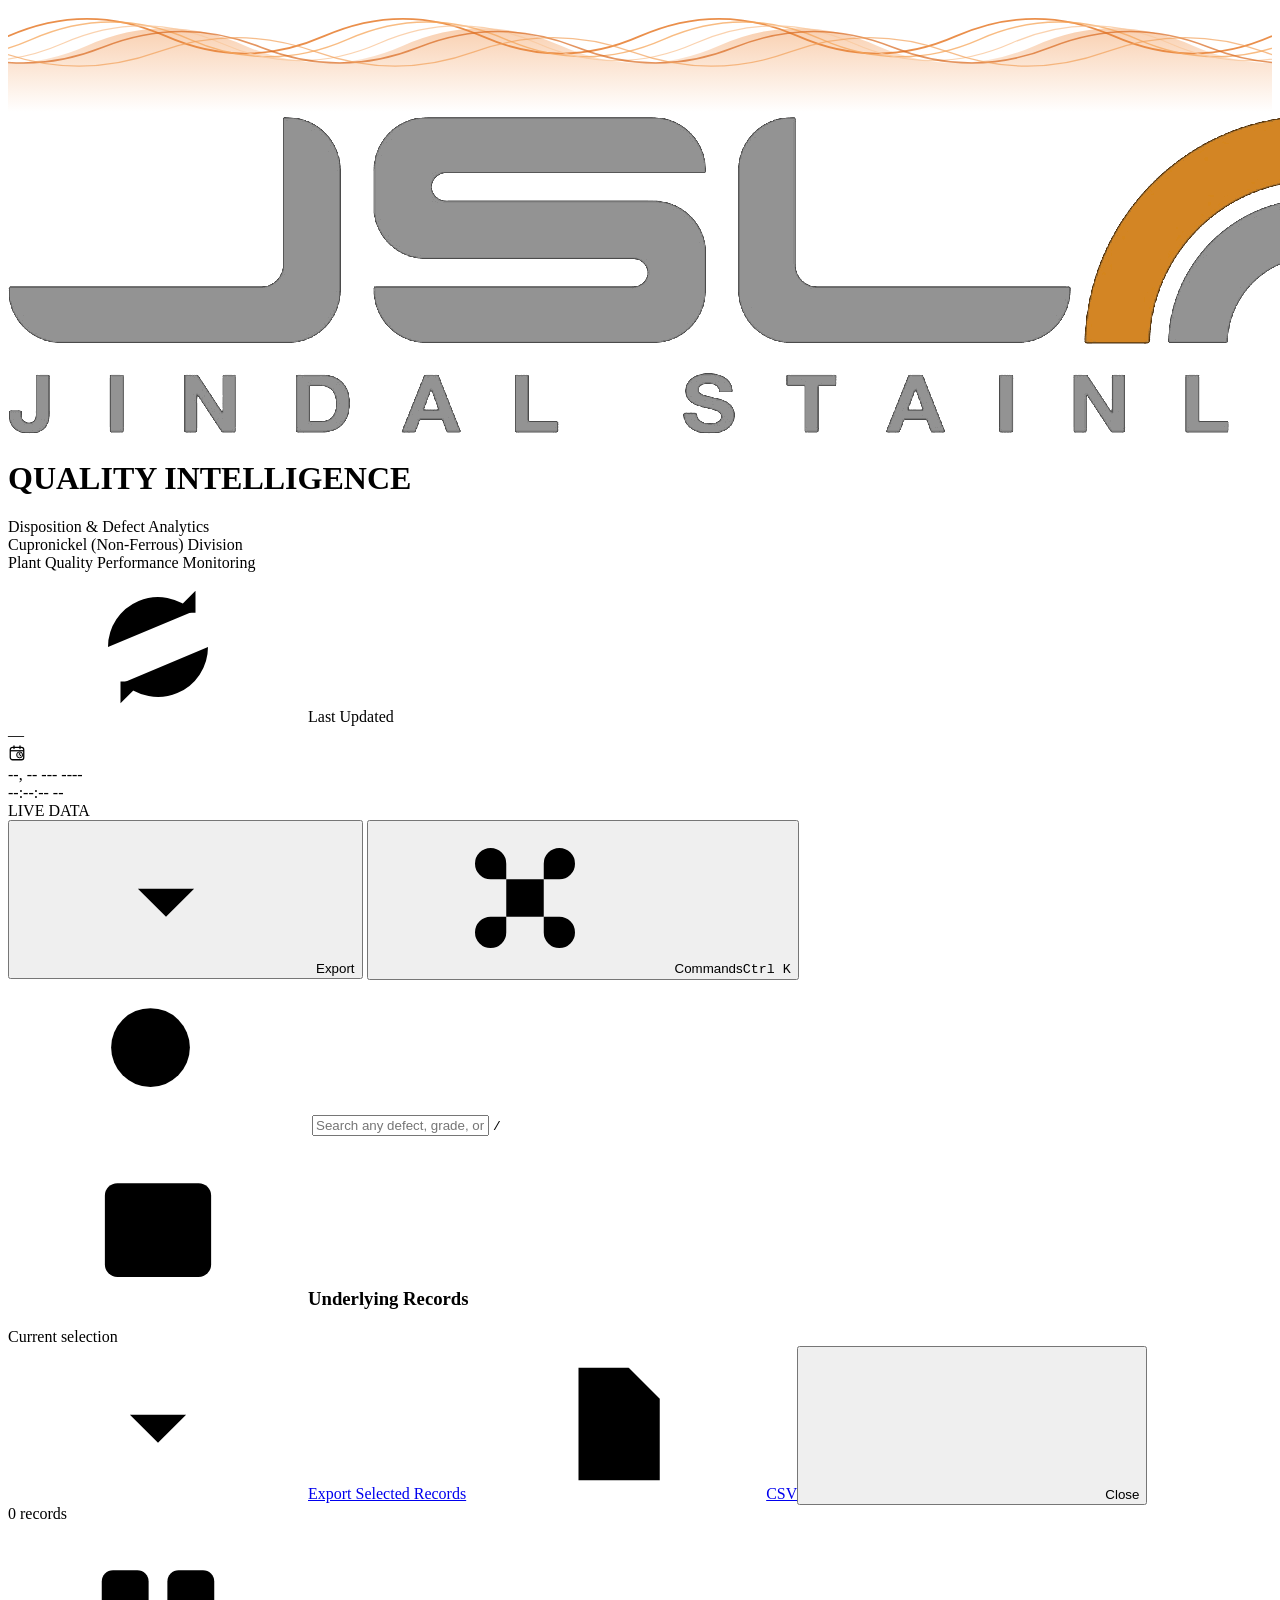
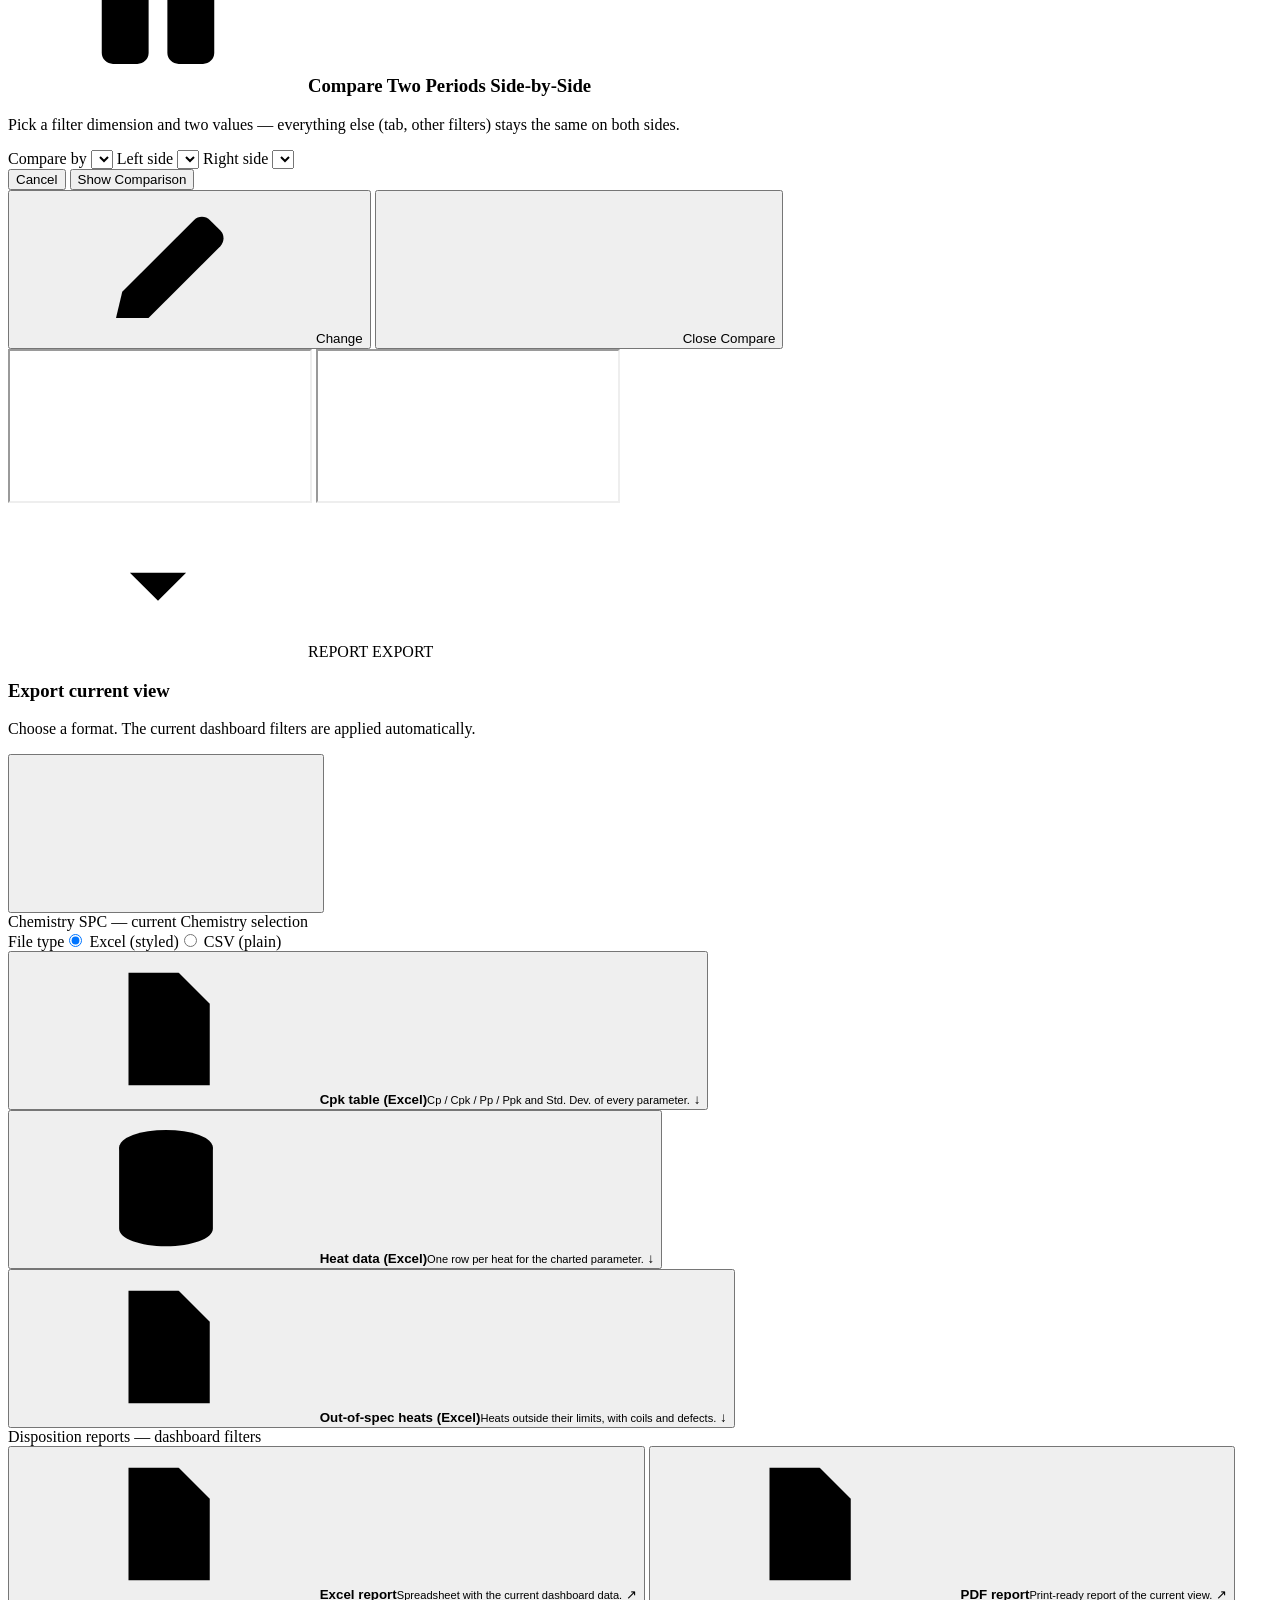
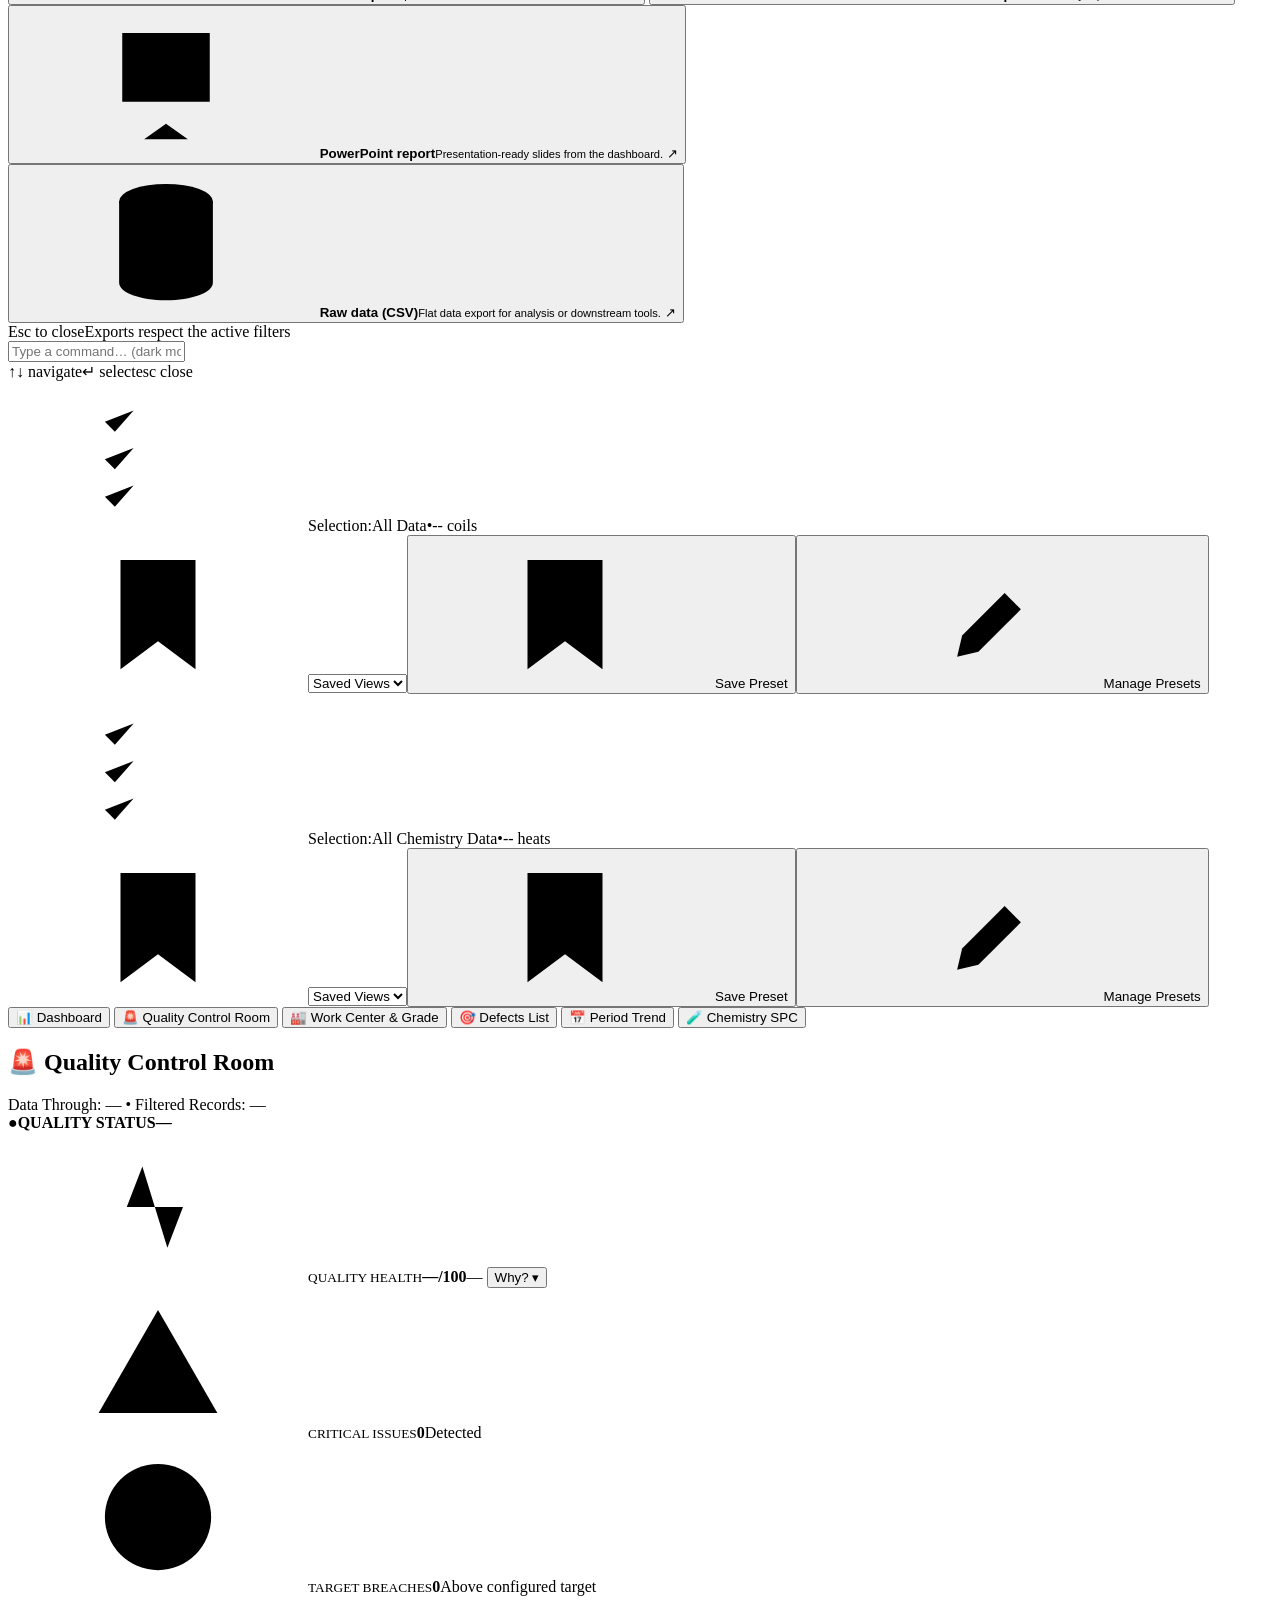
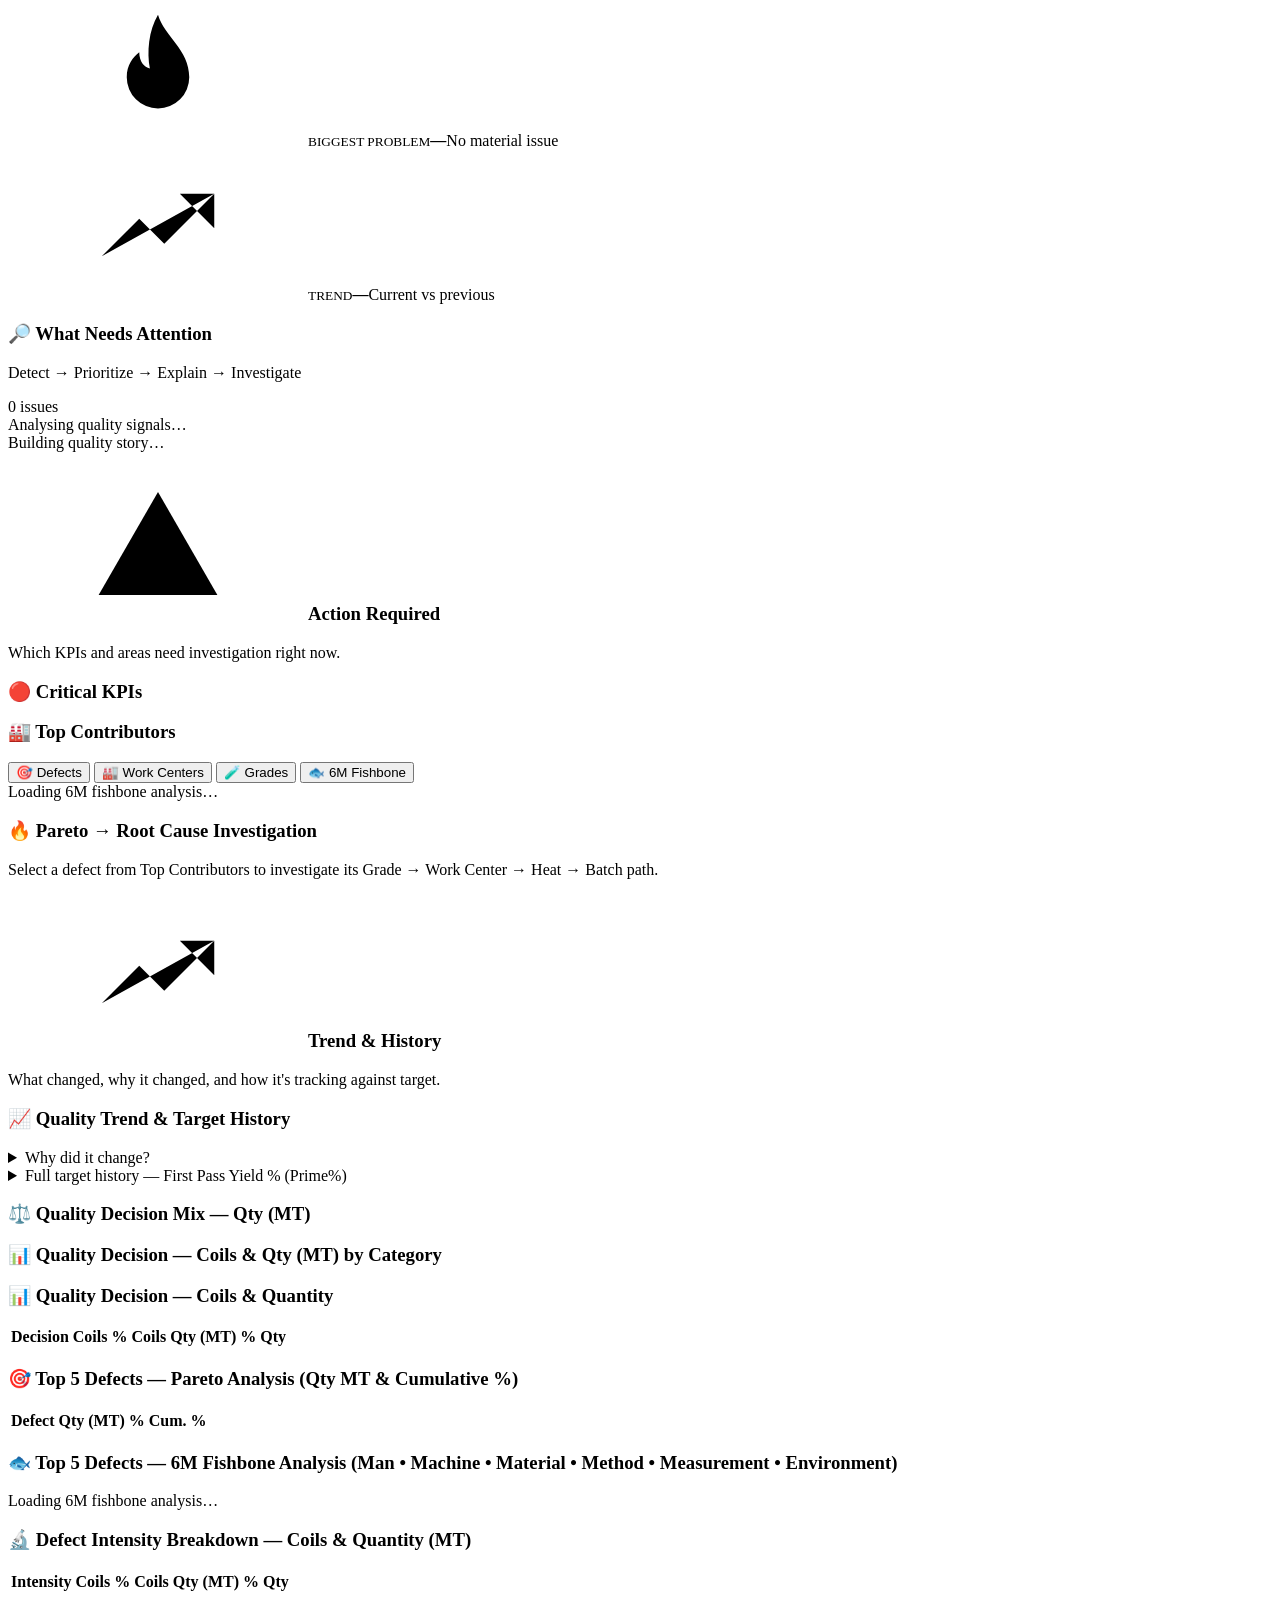
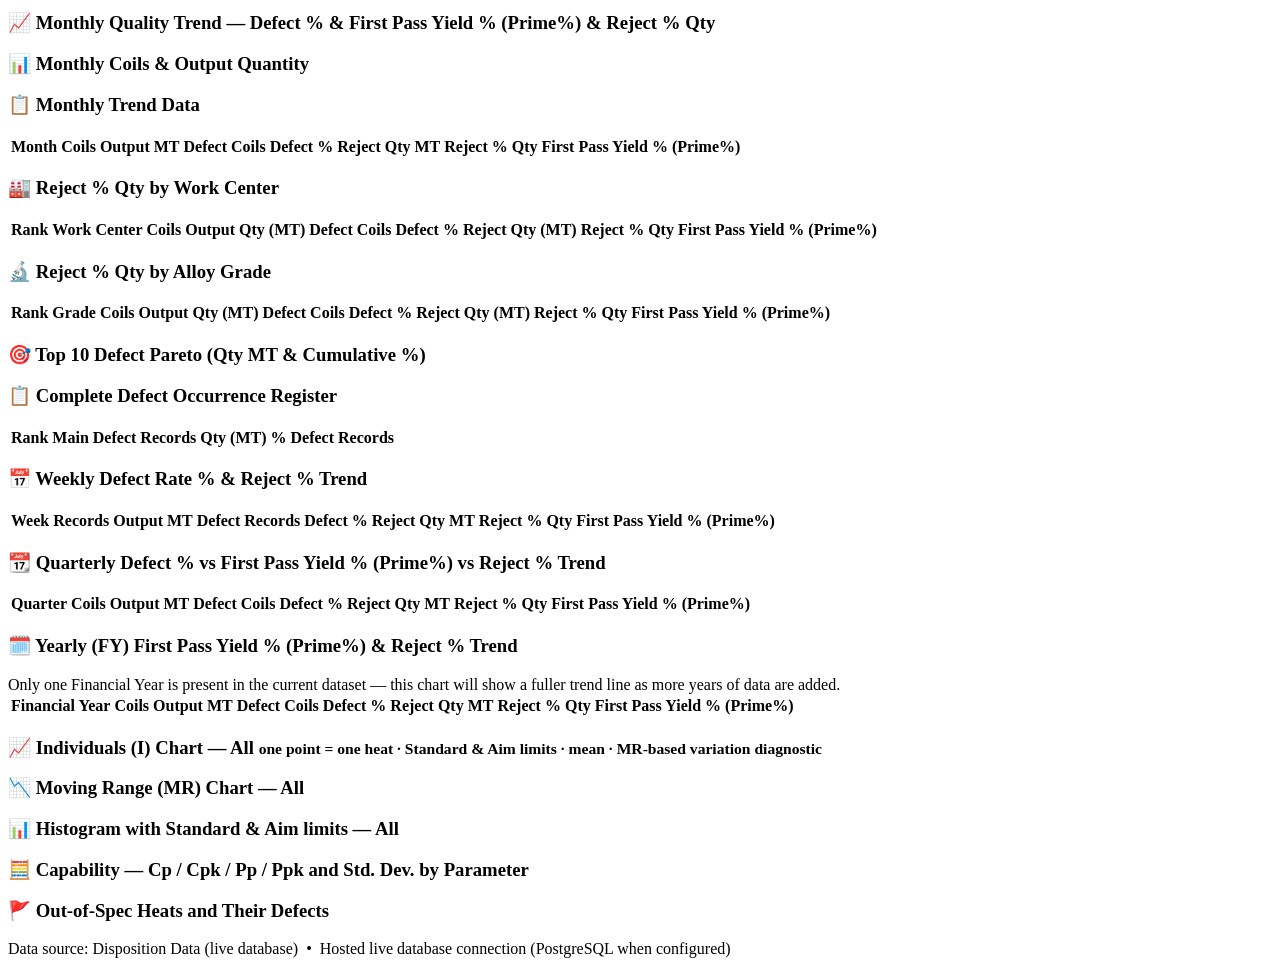
==== commit 53fa95dc: "Add files via upload" ====
--- a/index.html
+++ b/index.html
@@ -272,7 +272,7 @@
     <kbd class="kbd-hint" title="Press ? for all keyboard shortcuts">/</kbd>
     <div class="global-search-results" id="globalSearchResults"></div>
   </div>
-  <div class="drill-modal" id="drillModal" aria-hidden="true"><div class="drill-dialog" id="drillDialog" role="dialog" aria-modal="true" aria-labelledby="drillTitle"><div class="drill-head" id="drillHead"><div><h3 id="drillTitle"><svg class="ic" aria-hidden="true"><use href="#ic-table"/></svg><span class="drill-title-text">Underlying Records</span></h3><div class="drill-sub" id="drillSubtitle">Current selection</div></div><div class="drill-head-actions"><a id="drillExportBtn" class="drill-export" href="#"><svg class="ic" aria-hidden="true"><use href="#ic-download"/></svg>Export Selected Records</a><button id="drillCloseBtn" type="button"><svg class="ic" aria-hidden="true"><use href="#ic-x"/></svg>Close</button></div></div><nav class="drill-breadcrumb" id="drillBreadcrumb" aria-label="Drill-down path"></nav><div class="drill-body"><div class="drill-meta"><span class="drill-count" id="drillCount">0 records</span><span id="drillScope"></span></div><div id="drillContent"></div></div><div class="drill-resize-handle" id="drillResizeHandle" title="Drag to resize" aria-hidden="true"></div></div></div>
+  <div class="drill-modal" id="drillModal" aria-hidden="true"><div class="drill-dialog" id="drillDialog" role="dialog" aria-modal="true" aria-labelledby="drillTitle"><div class="drill-head" id="drillHead"><div><h3 id="drillTitle"><svg class="ic" aria-hidden="true"><use href="#ic-table"/></svg><span class="drill-title-text">Underlying Records</span></h3><div class="drill-sub" id="drillSubtitle">Current selection</div></div><div class="drill-head-actions"><a id="drillExportBtn" class="drill-export" href="#"><svg class="ic" aria-hidden="true"><use href="#ic-download"/></svg>Export Selected Records</a><a id="drillExportCsvBtn" class="drill-export drill-export-csv" href="#" title="Same records as a plain CSV file"><svg class="ic" aria-hidden="true"><use href="#ic-file-text"/></svg>CSV</a><button id="drillCloseBtn" type="button"><svg class="ic" aria-hidden="true"><use href="#ic-x"/></svg>Close</button></div></div><nav class="drill-breadcrumb" id="drillBreadcrumb" aria-label="Drill-down path"></nav><div class="drill-body"><div class="drill-meta"><span class="drill-count" id="drillCount">0 records</span><span id="drillScope"></span></div><div id="drillContent"></div></div><div class="drill-resize-handle" id="drillResizeHandle" title="Drag to resize" aria-hidden="true"></div></div></div>
 
   <!-- Side-by-side compare: two independent copies of this very page, each
        loaded with a different value for one chosen filter (Month by
@@ -330,20 +330,21 @@
       </div>
       <div class="export-dialog-group hidden" id="exportChemGroup">
         <div class="export-dialog-group-title">Chemistry SPC &mdash; current Chemistry selection</div>
+        <div class="chem-fmt-pick" role="radiogroup" aria-label="Chemistry export file type"><span>File type</span><label><input type="radio" name="chemExpFmt" value="xlsx" checked> Excel (styled)</label><label><input type="radio" name="chemExpFmt" value="csv"> CSV (plain)</label></div>
         <div class="export-dialog-options export-dialog-options-chem" role="group" aria-label="Chemistry exports">
           <button type="button" class="export-dialog-option" data-chem-export="cpk">
             <span class="export-dialog-option-icon eo-csv" aria-hidden="true"><svg class="ic"><use href="#ic-file-sheet"/></svg></span>
-            <span class="export-dialog-option-copy"><strong>Cpk table (CSV)</strong><small>Cp / Cpk / Pp / Ppk and Std. Dev. of every parameter.</small></span>
+            <span class="export-dialog-option-copy"><strong>Cpk table (Excel)</strong><small>Cp / Cpk / Pp / Ppk and Std. Dev. of every parameter.</small></span>
             <span class="export-dialog-option-arrow" aria-hidden="true">&darr;</span>
           </button>
           <button type="button" class="export-dialog-option" data-chem-export="heats">
             <span class="export-dialog-option-icon eo-csv" aria-hidden="true"><svg class="ic"><use href="#ic-database"/></svg></span>
-            <span class="export-dialog-option-copy"><strong>Heat data (CSV)</strong><small>One row per heat for the charted parameter.</small></span>
+            <span class="export-dialog-option-copy"><strong>Heat data (Excel)</strong><small>One row per heat for the charted parameter.</small></span>
             <span class="export-dialog-option-arrow" aria-hidden="true">&darr;</span>
           </button>
           <button type="button" class="export-dialog-option" data-chem-export="oos">
             <span class="export-dialog-option-icon eo-csv" aria-hidden="true"><svg class="ic"><use href="#ic-file-text"/></svg></span>
-            <span class="export-dialog-option-copy"><strong>Out-of-spec heats (CSV)</strong><small>Heats outside their limits, with coils and defects.</small></span>
+            <span class="export-dialog-option-copy"><strong>Out-of-spec heats (Excel)</strong><small>Heats outside their limits, with coils and defects.</small></span>
             <span class="export-dialog-option-arrow" aria-hidden="true">&darr;</span>
           </button>
         </div>
@@ -633,6 +634,7 @@
 
   <div class="tab-panel hidden" id="tab-chem">
     <div id="chemControls"></div>
+    <div class="chem-print-head" id="chemPrintHead" aria-hidden="true"></div>
     <div class="period-banner" id="chemPeriodBanner"></div>
     <div class="chem-main-panel" id="chemMainBox"></div>
     <div id="chemNotes"></div>
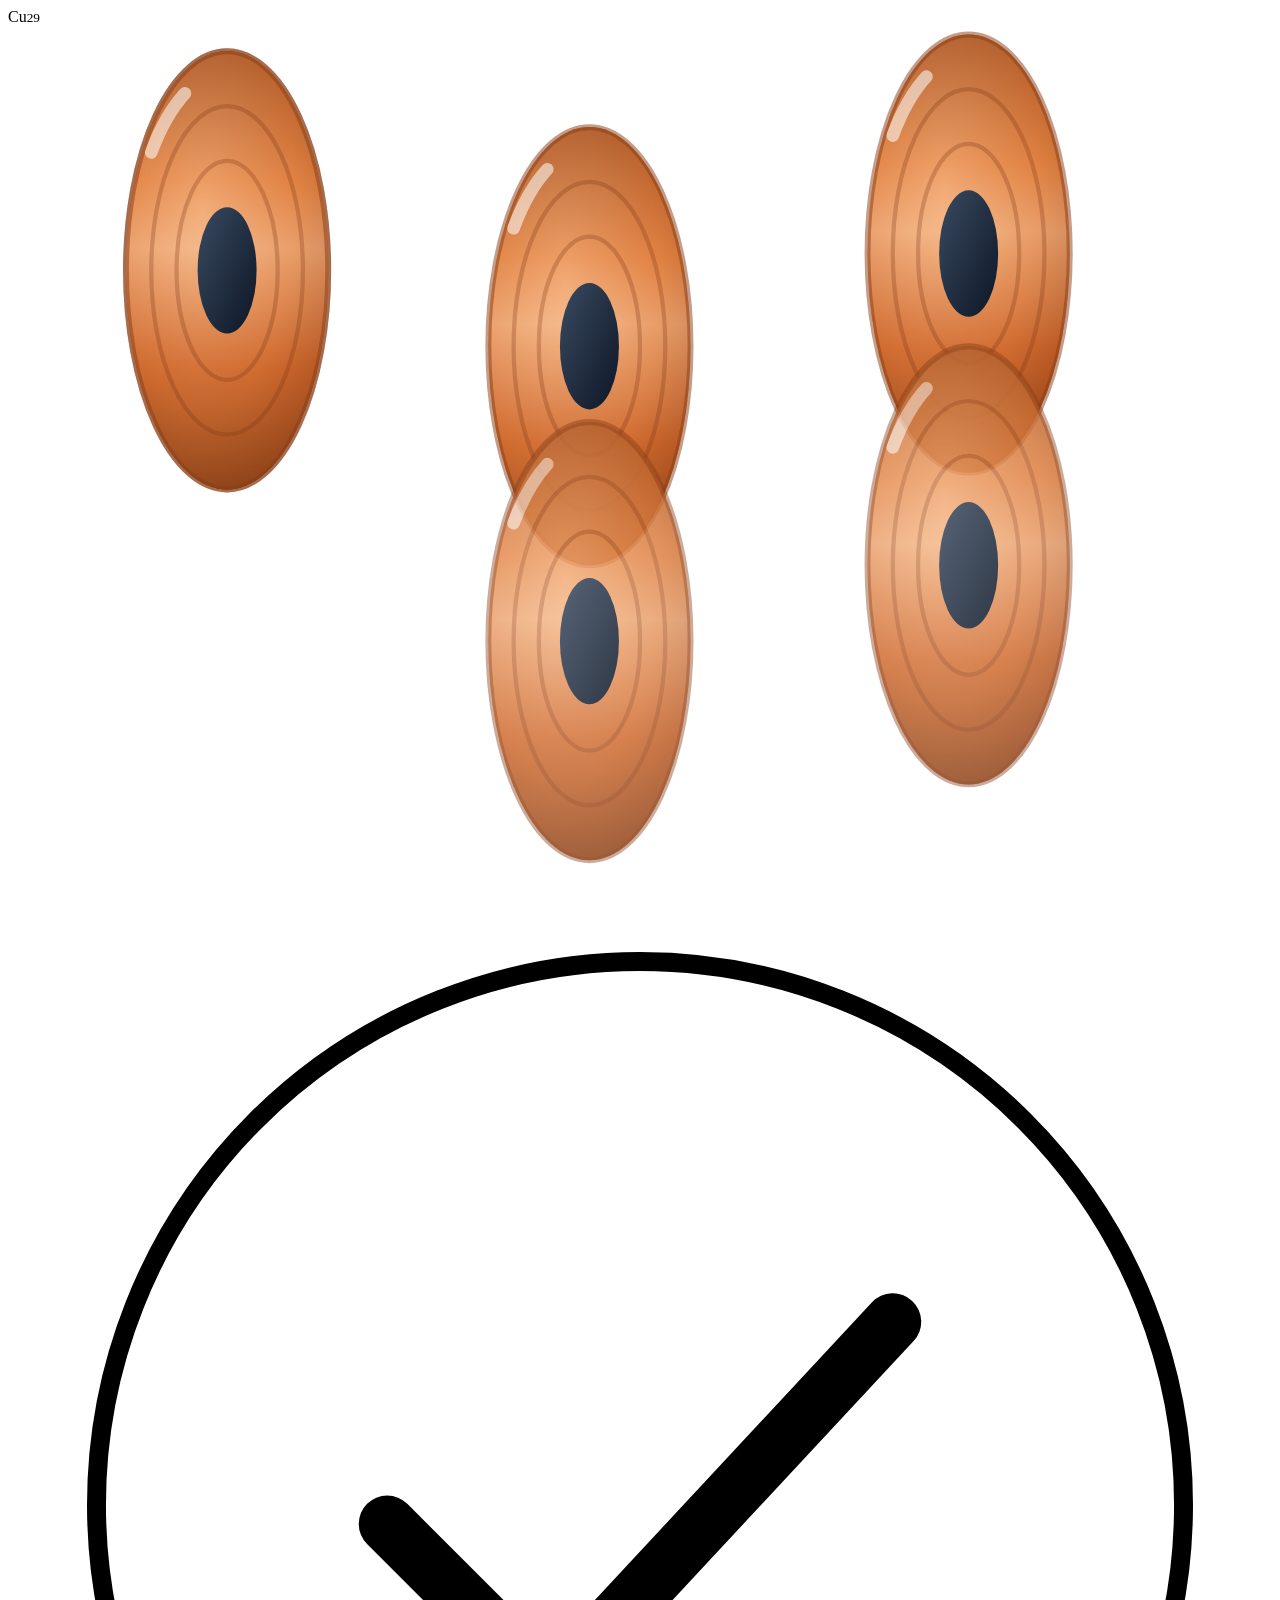
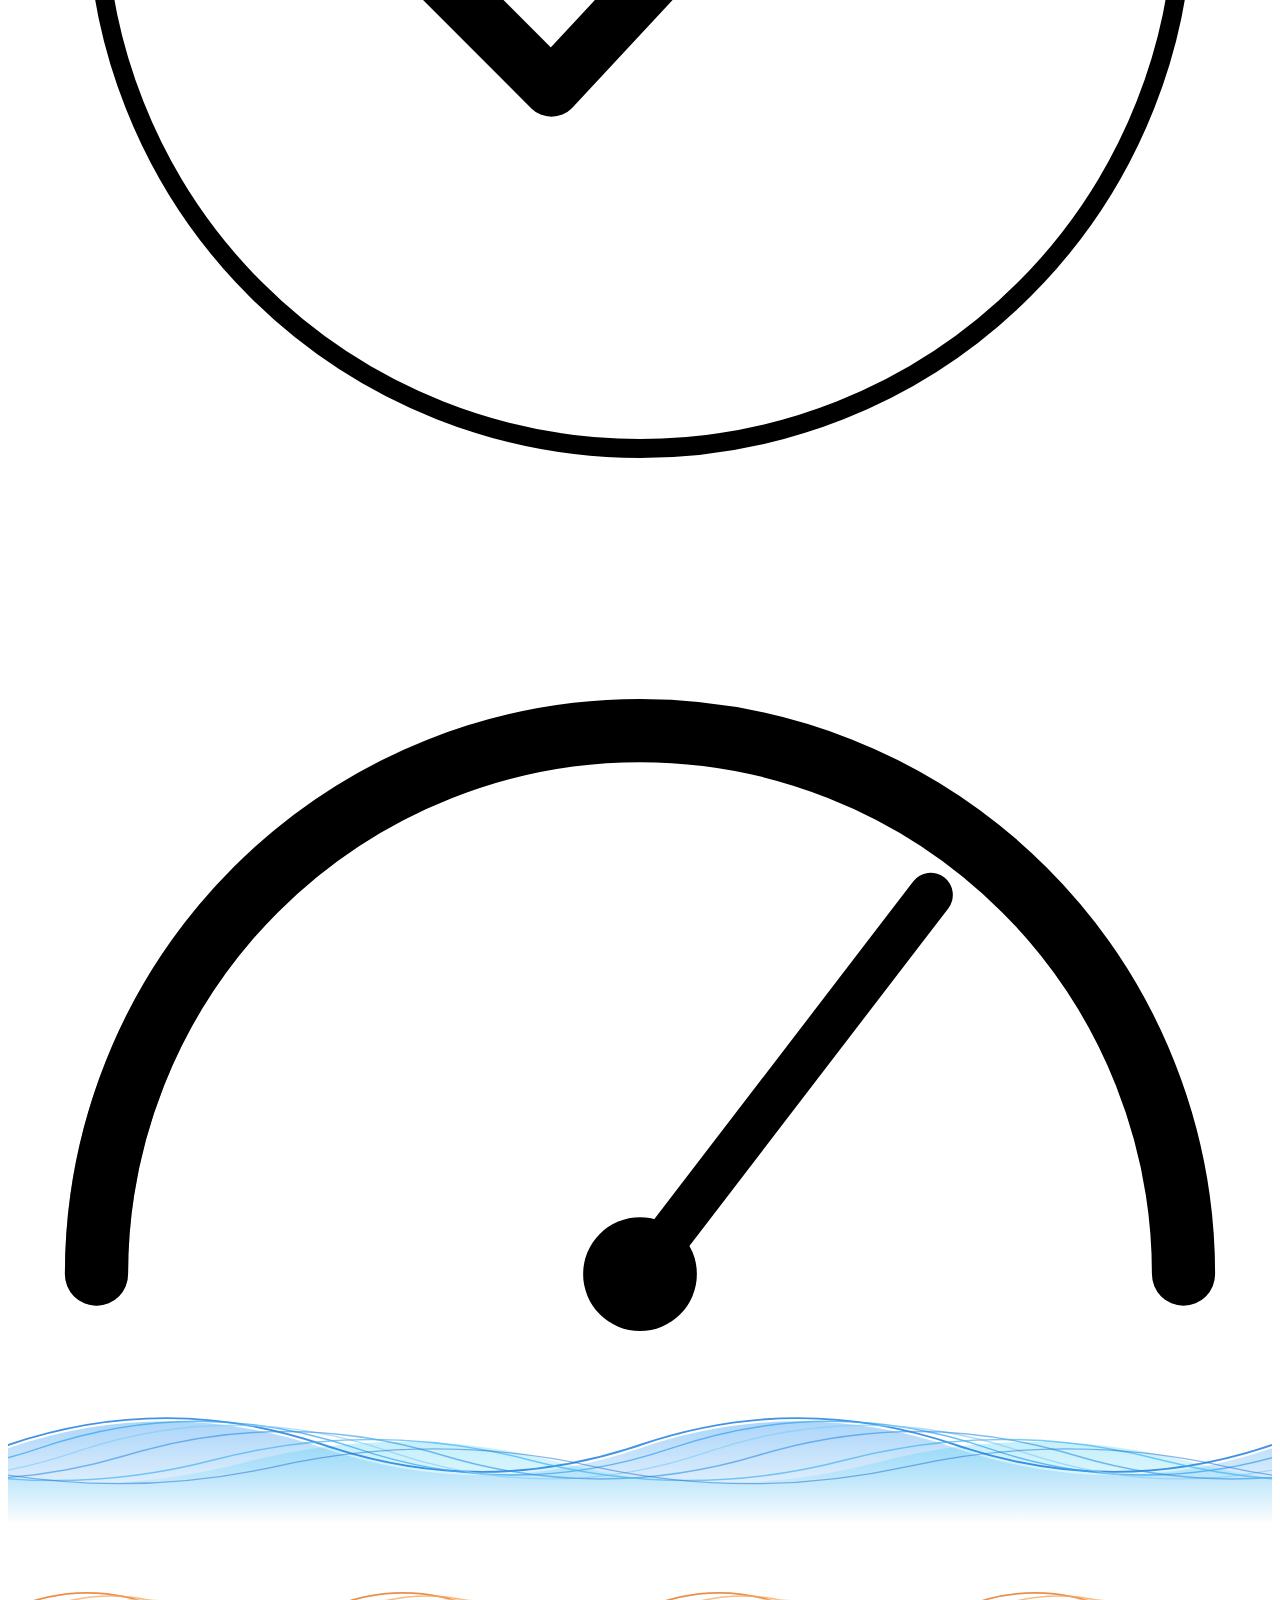
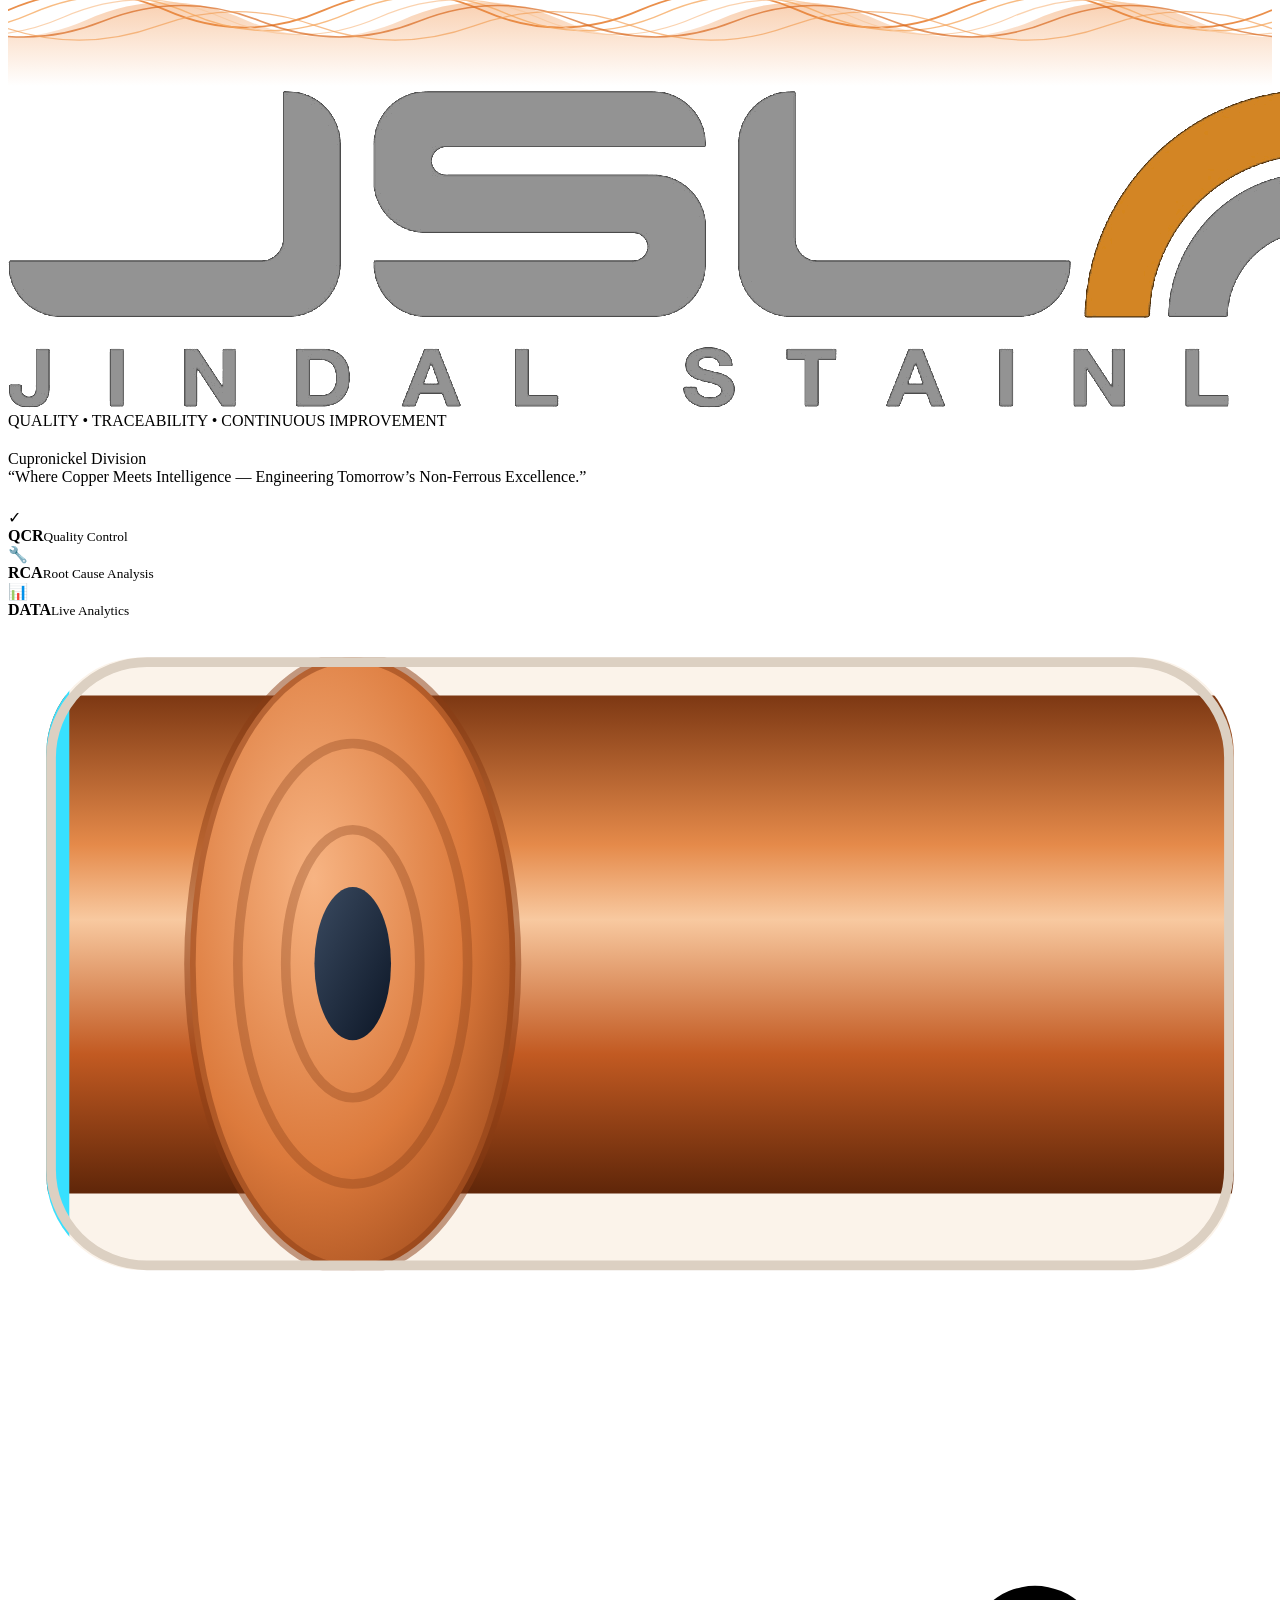
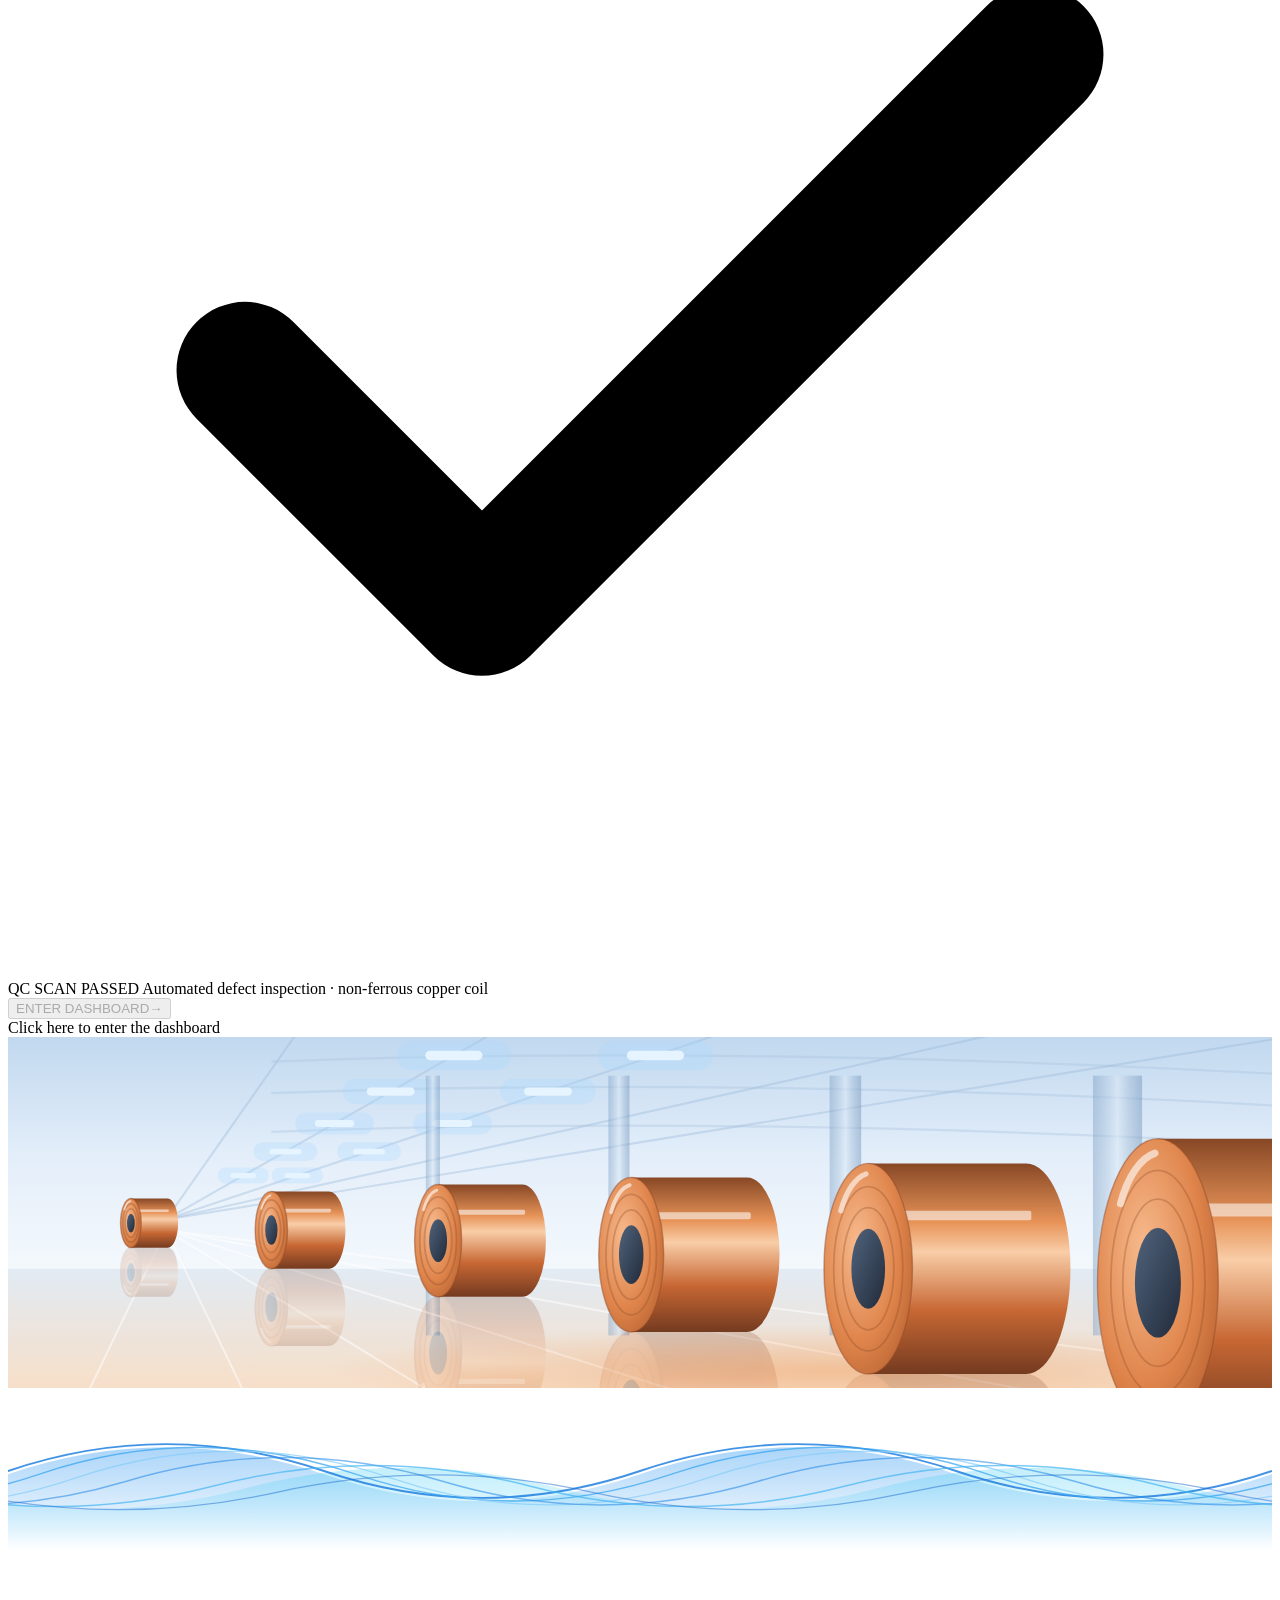
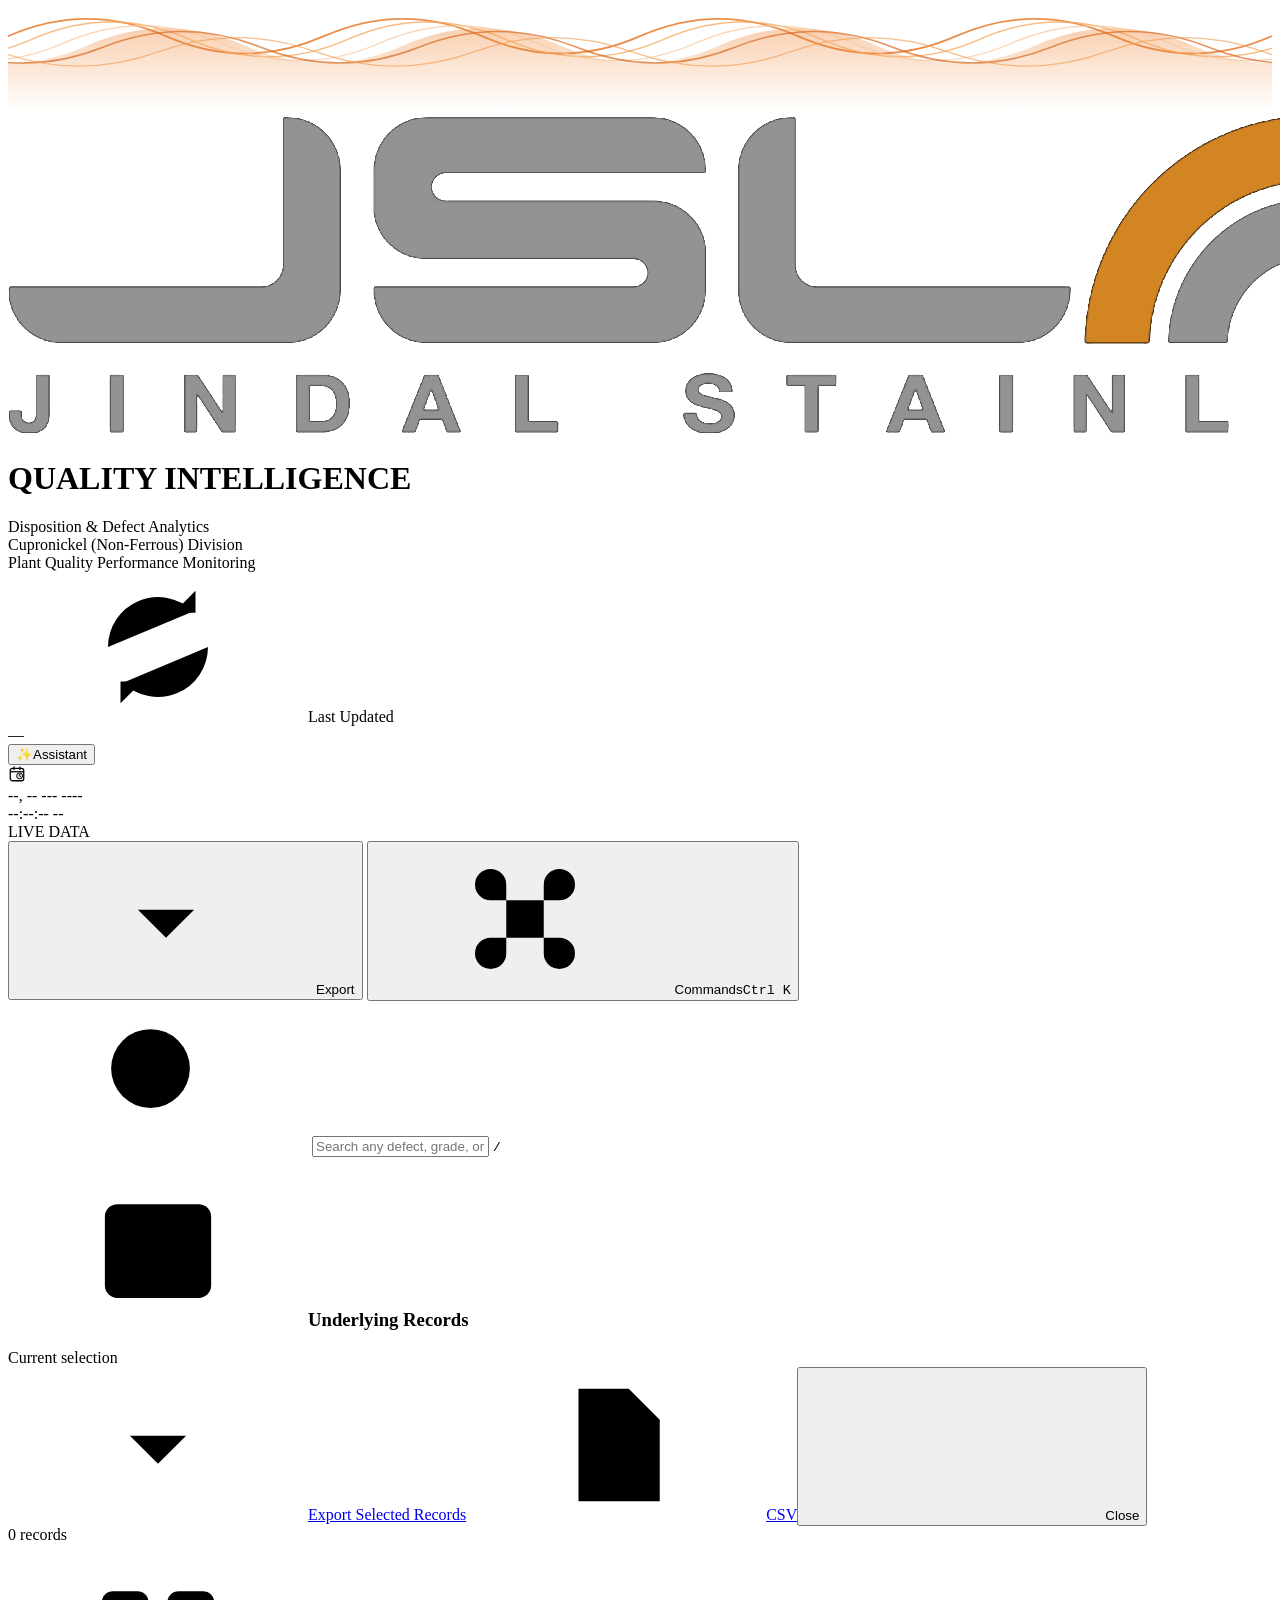
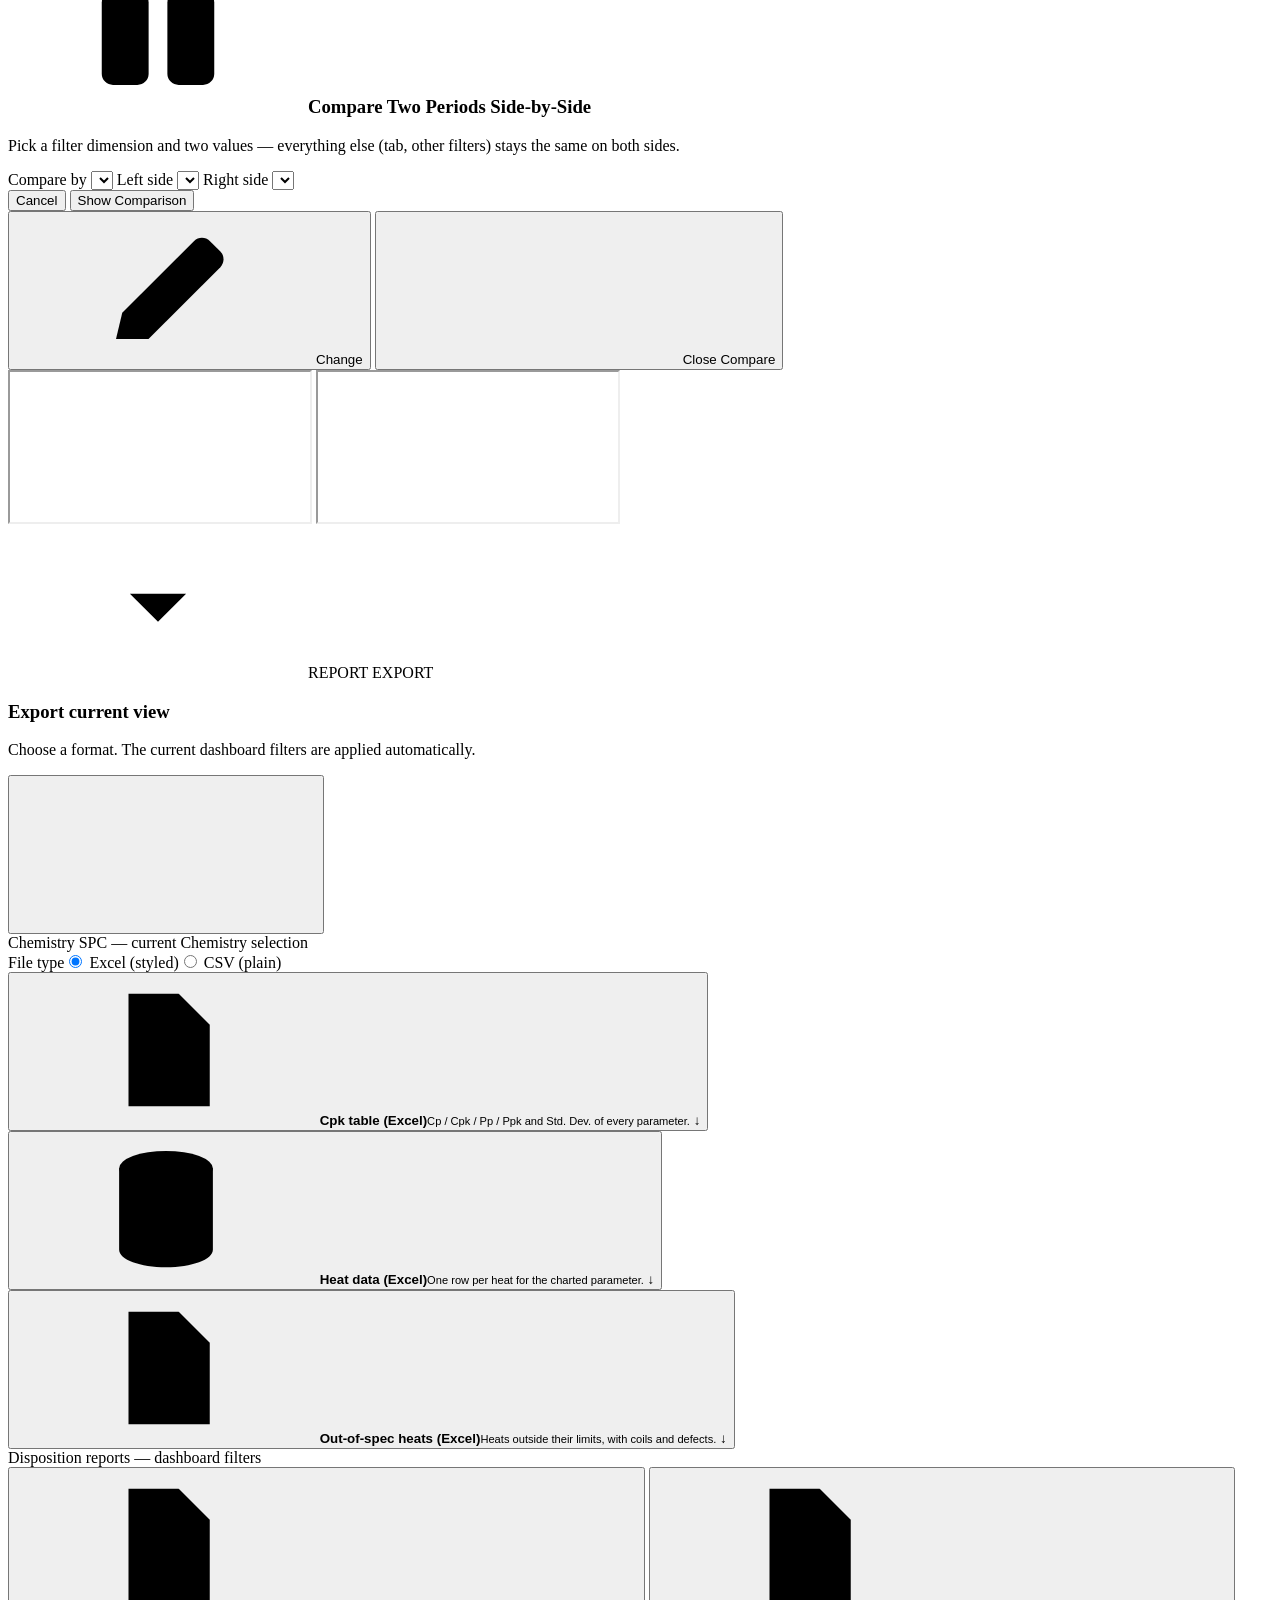
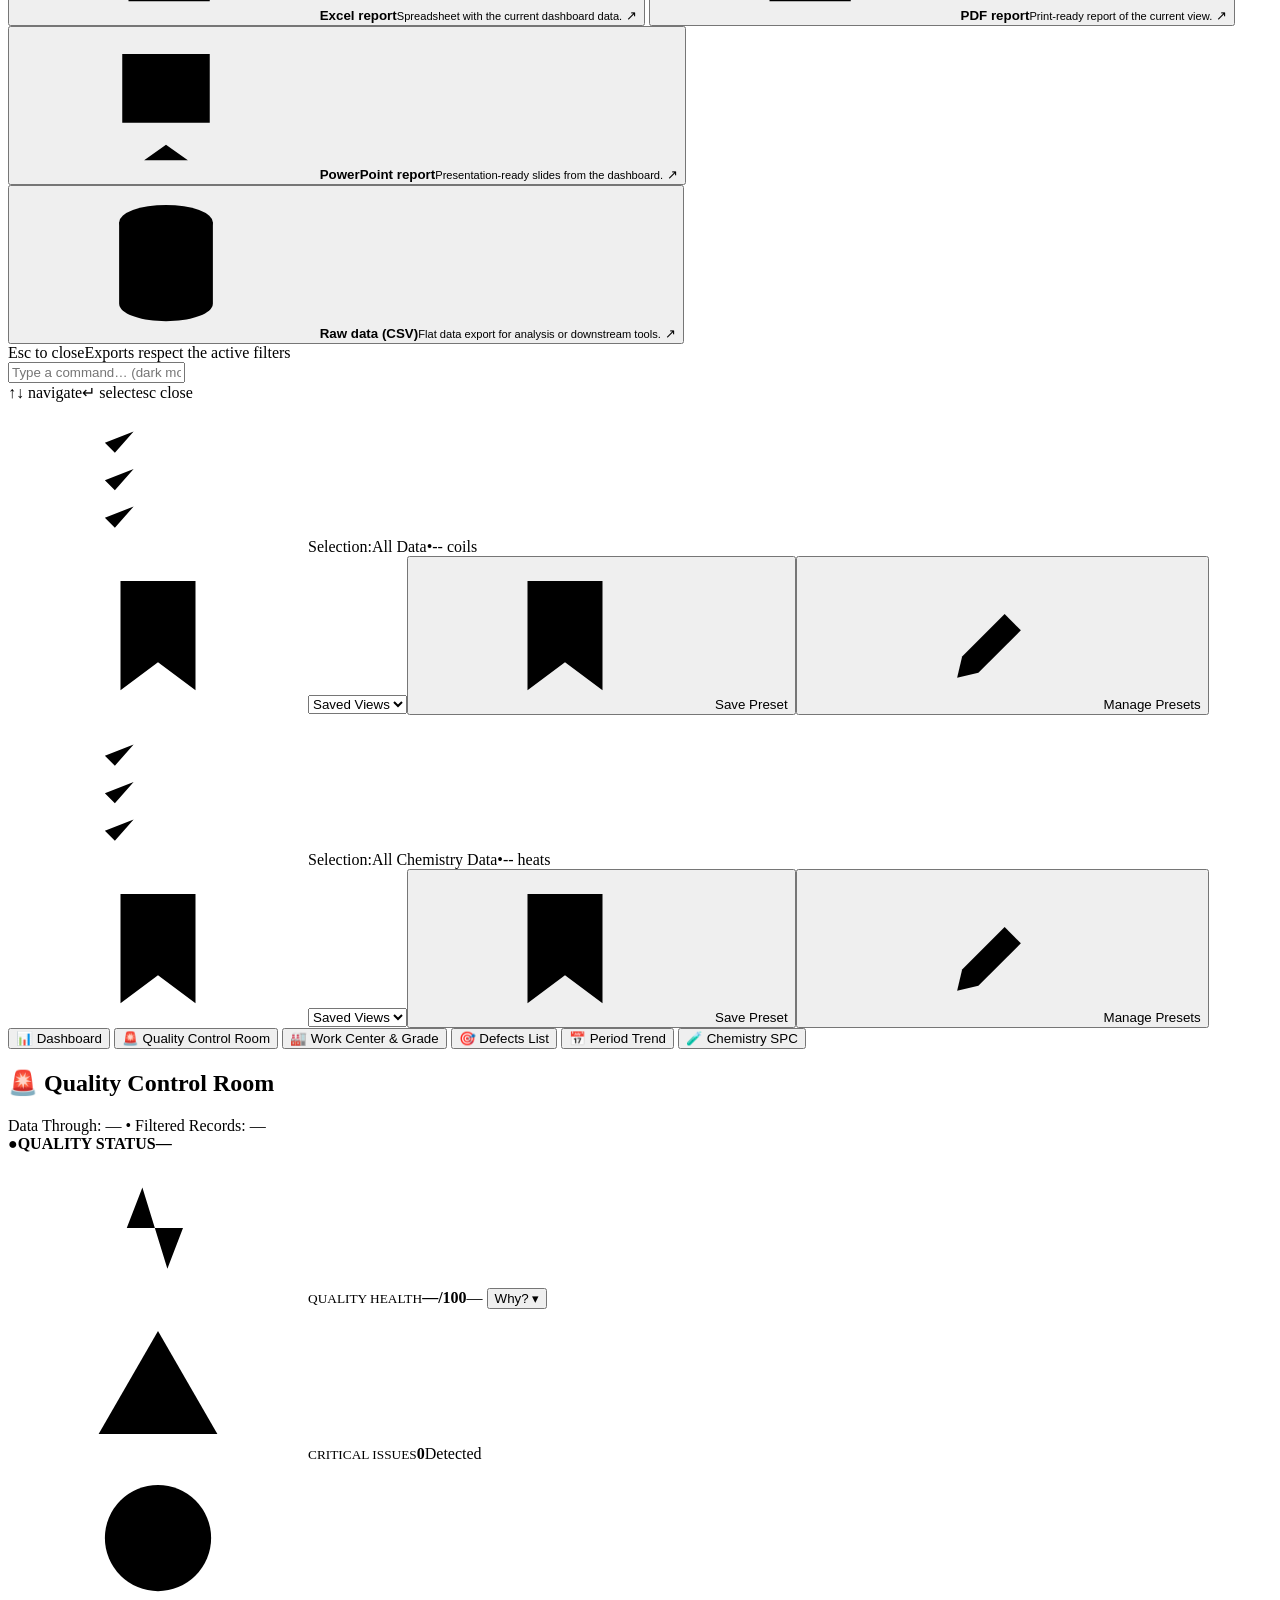
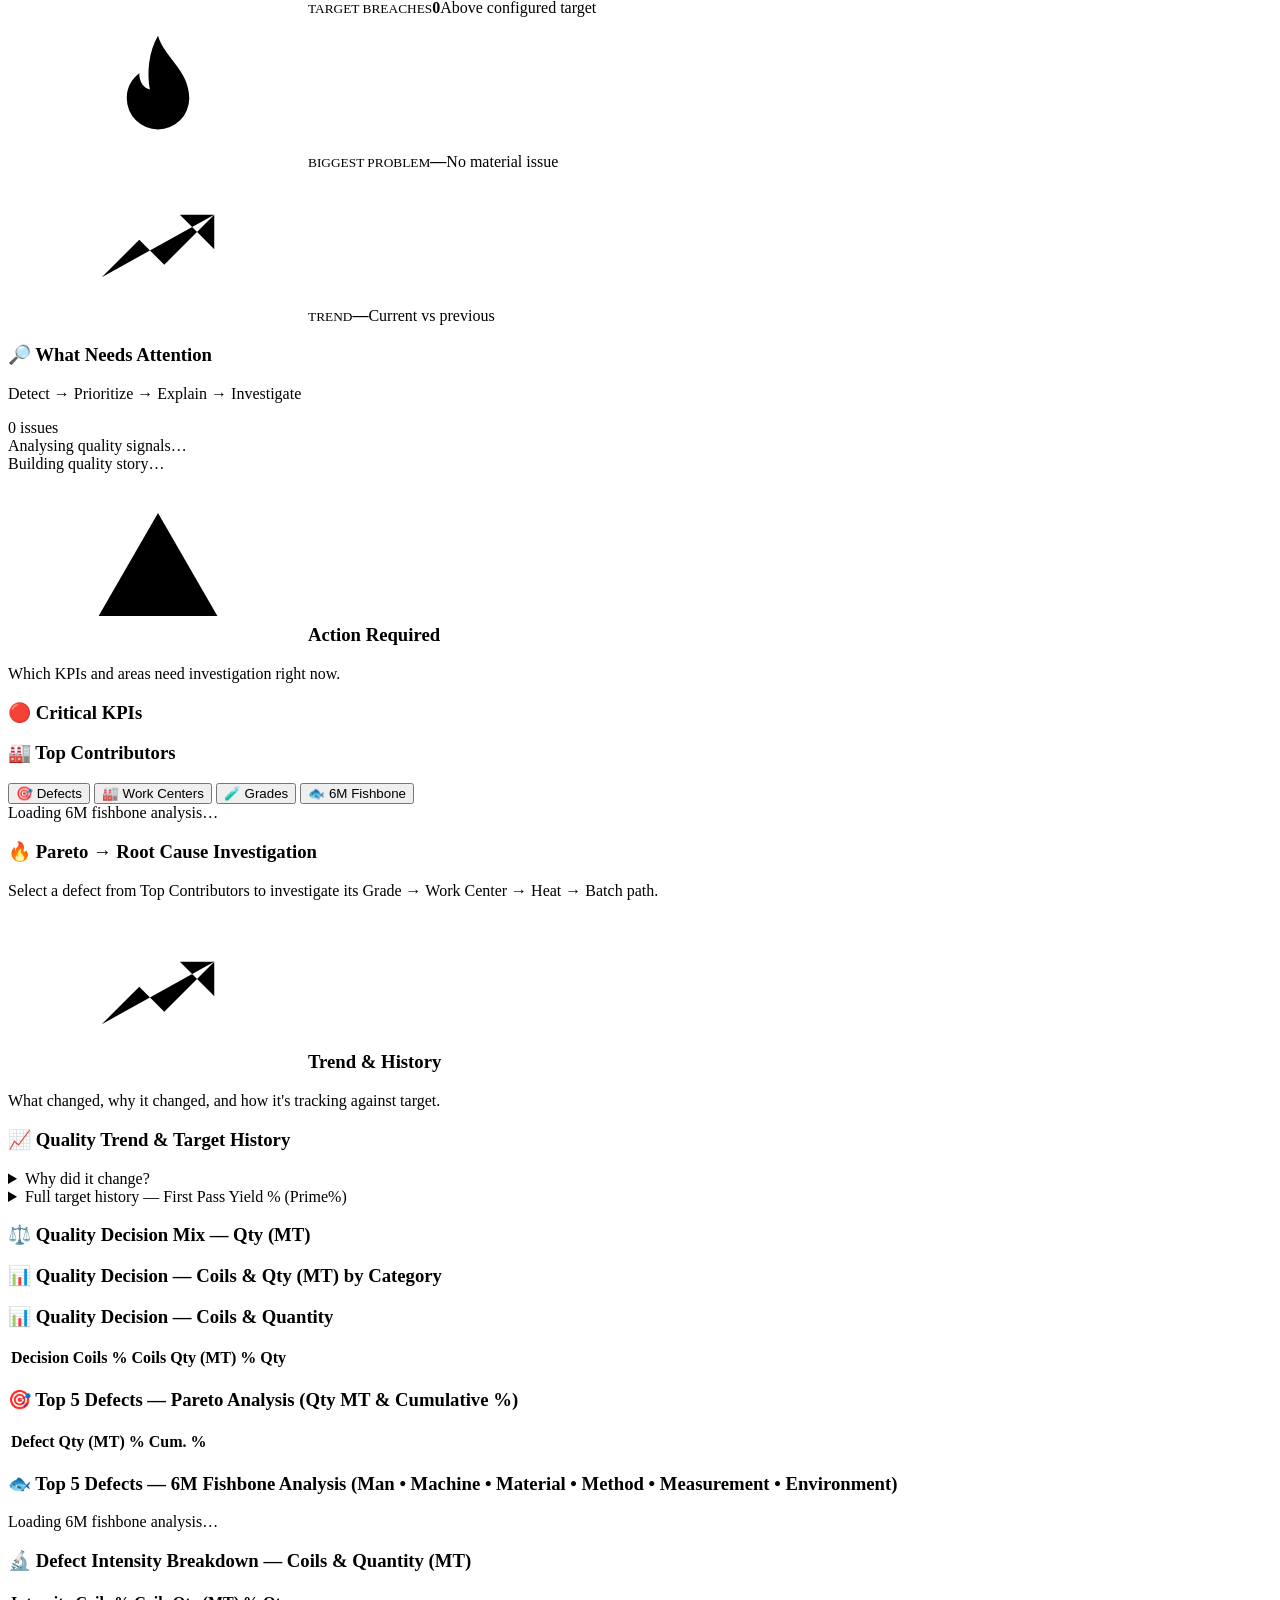
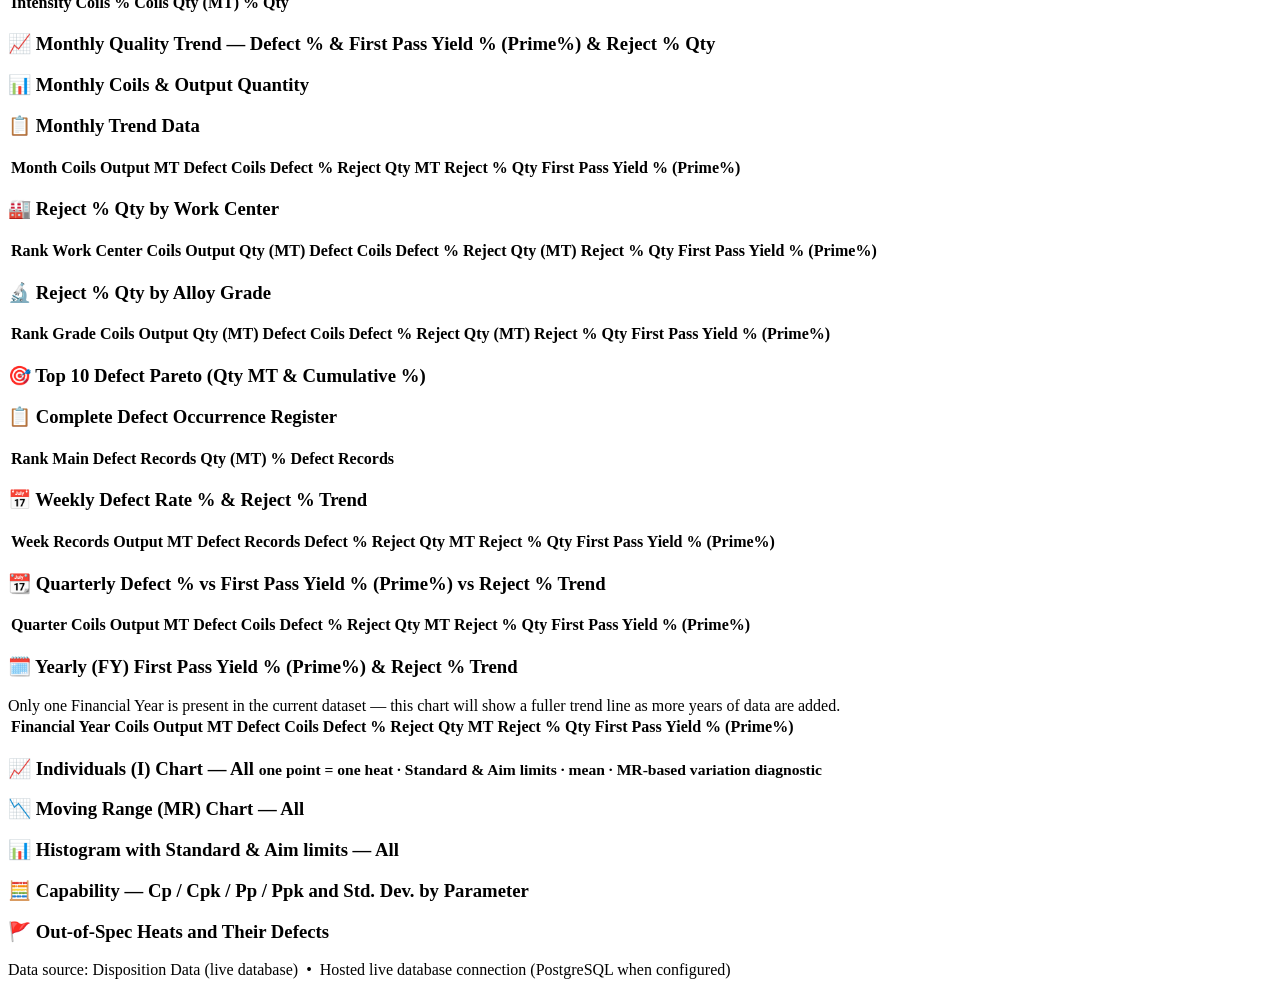
==== commit 4e38d2a1: "Add files via upload" ====
--- a/index.html
+++ b/index.html
@@ -235,6 +235,11 @@
         <div class="updated-time" id="refreshed">—</div>
       </div>
       <div class="header-right-stack">
+        <div class="qa-clock-row">
+          <!-- Free offline assistant: Ask / Help & Glossary / Help mode (click any card or chart to have it explained). See src/js/23-assistant.js -->
+          <button class="cmdk-open-btn export-menu-btn qa-open-btn" id="qaOpenBtn" type="button" aria-haspopup="dialog" aria-controls="qaPanel" aria-expanded="false" title="Assistant — ask about the numbers, get help, click-to-explain (Ctrl+/)">
+            <span class="cmdk-ico" aria-hidden="true">✨</span><span class="cmdk-text">Assistant</span>
+          </button>
         <div class="digital-clock-block" aria-label="Current local date and time">
           <div class="digital-clock-icon" aria-hidden="true">
             <svg viewBox="0 0 24 24" width="18" height="18" fill="none" xmlns="http://www.w3.org/2000/svg">
@@ -250,6 +255,7 @@
             <div class="digital-clock-date" id="digitalClockDate">--, -- --- ----</div>
             <div class="digital-clock" id="digitalClock">--:--:-- --</div>
           </div>
+        </div>
         </div>
         <div class="header-actions">
           <div class="live-status"><span class="live-dot"></span><span id="liveLabel">LIVE DATA</span></div>
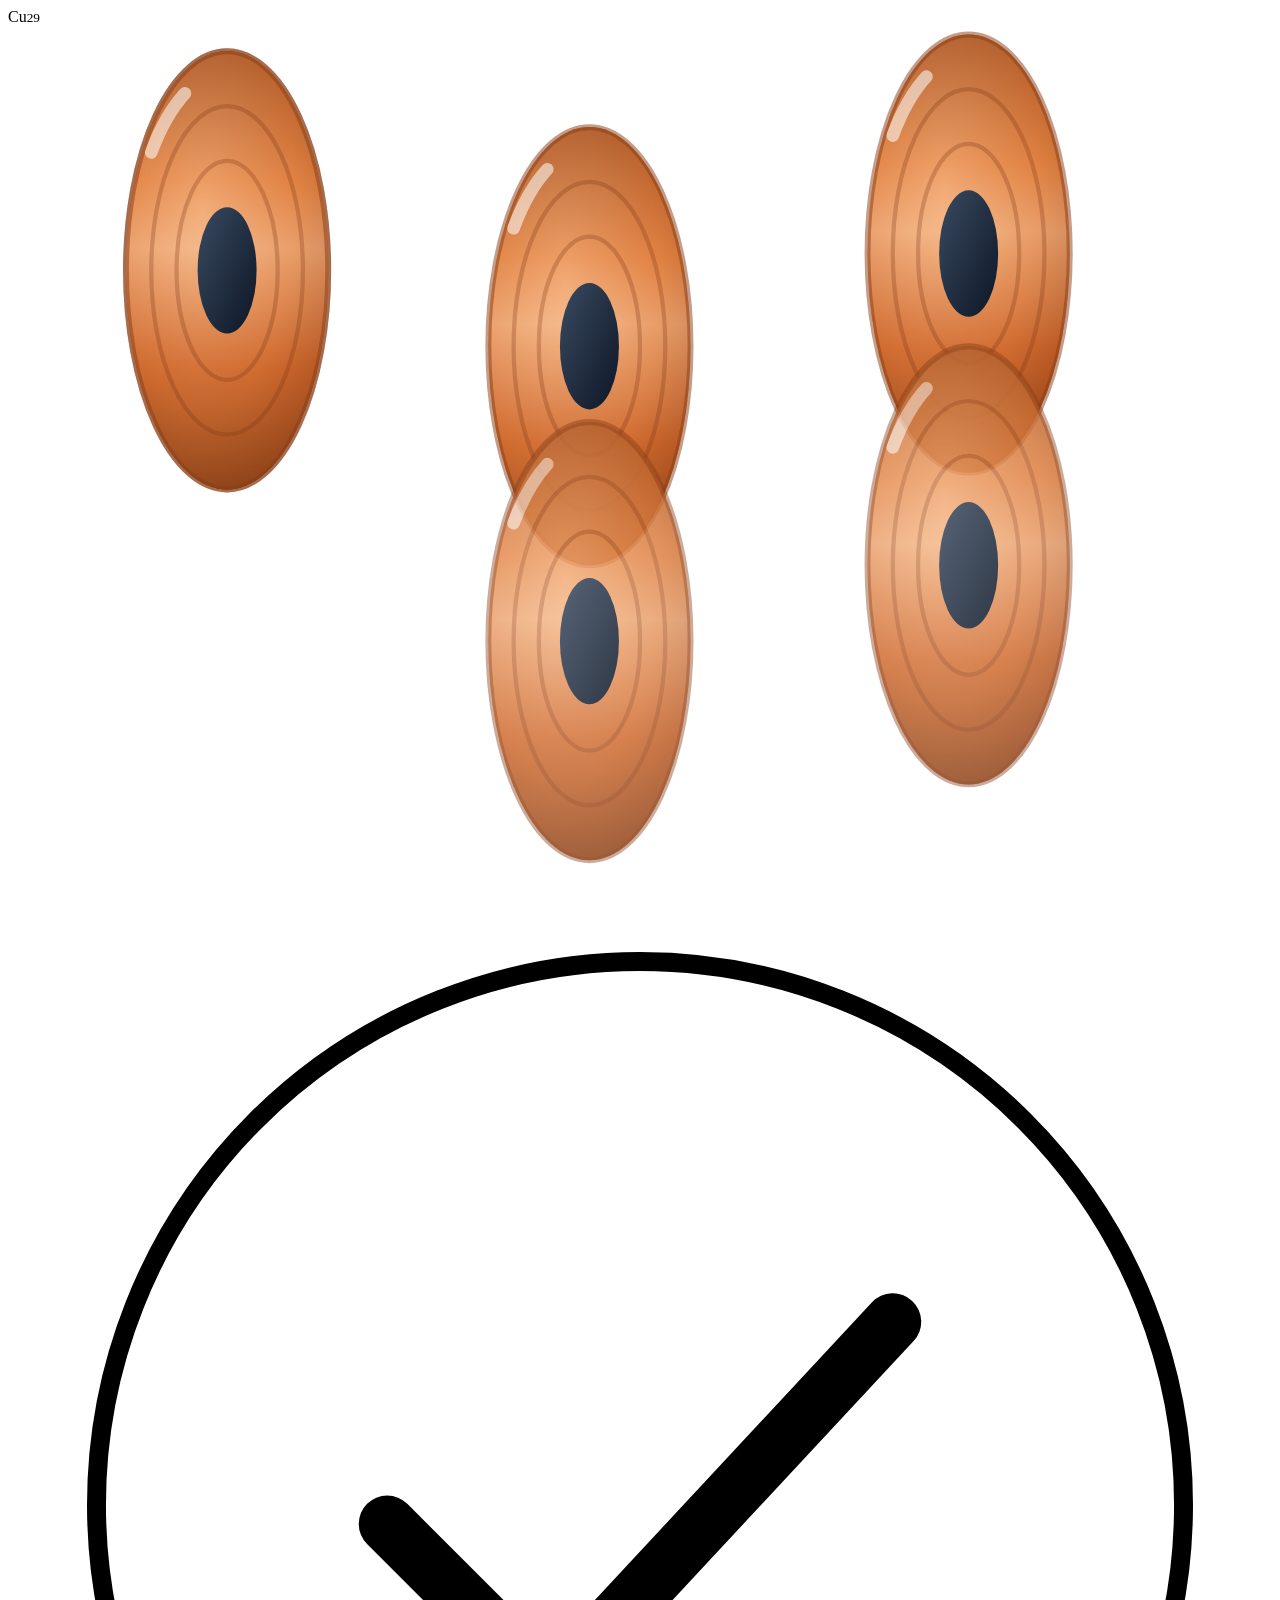
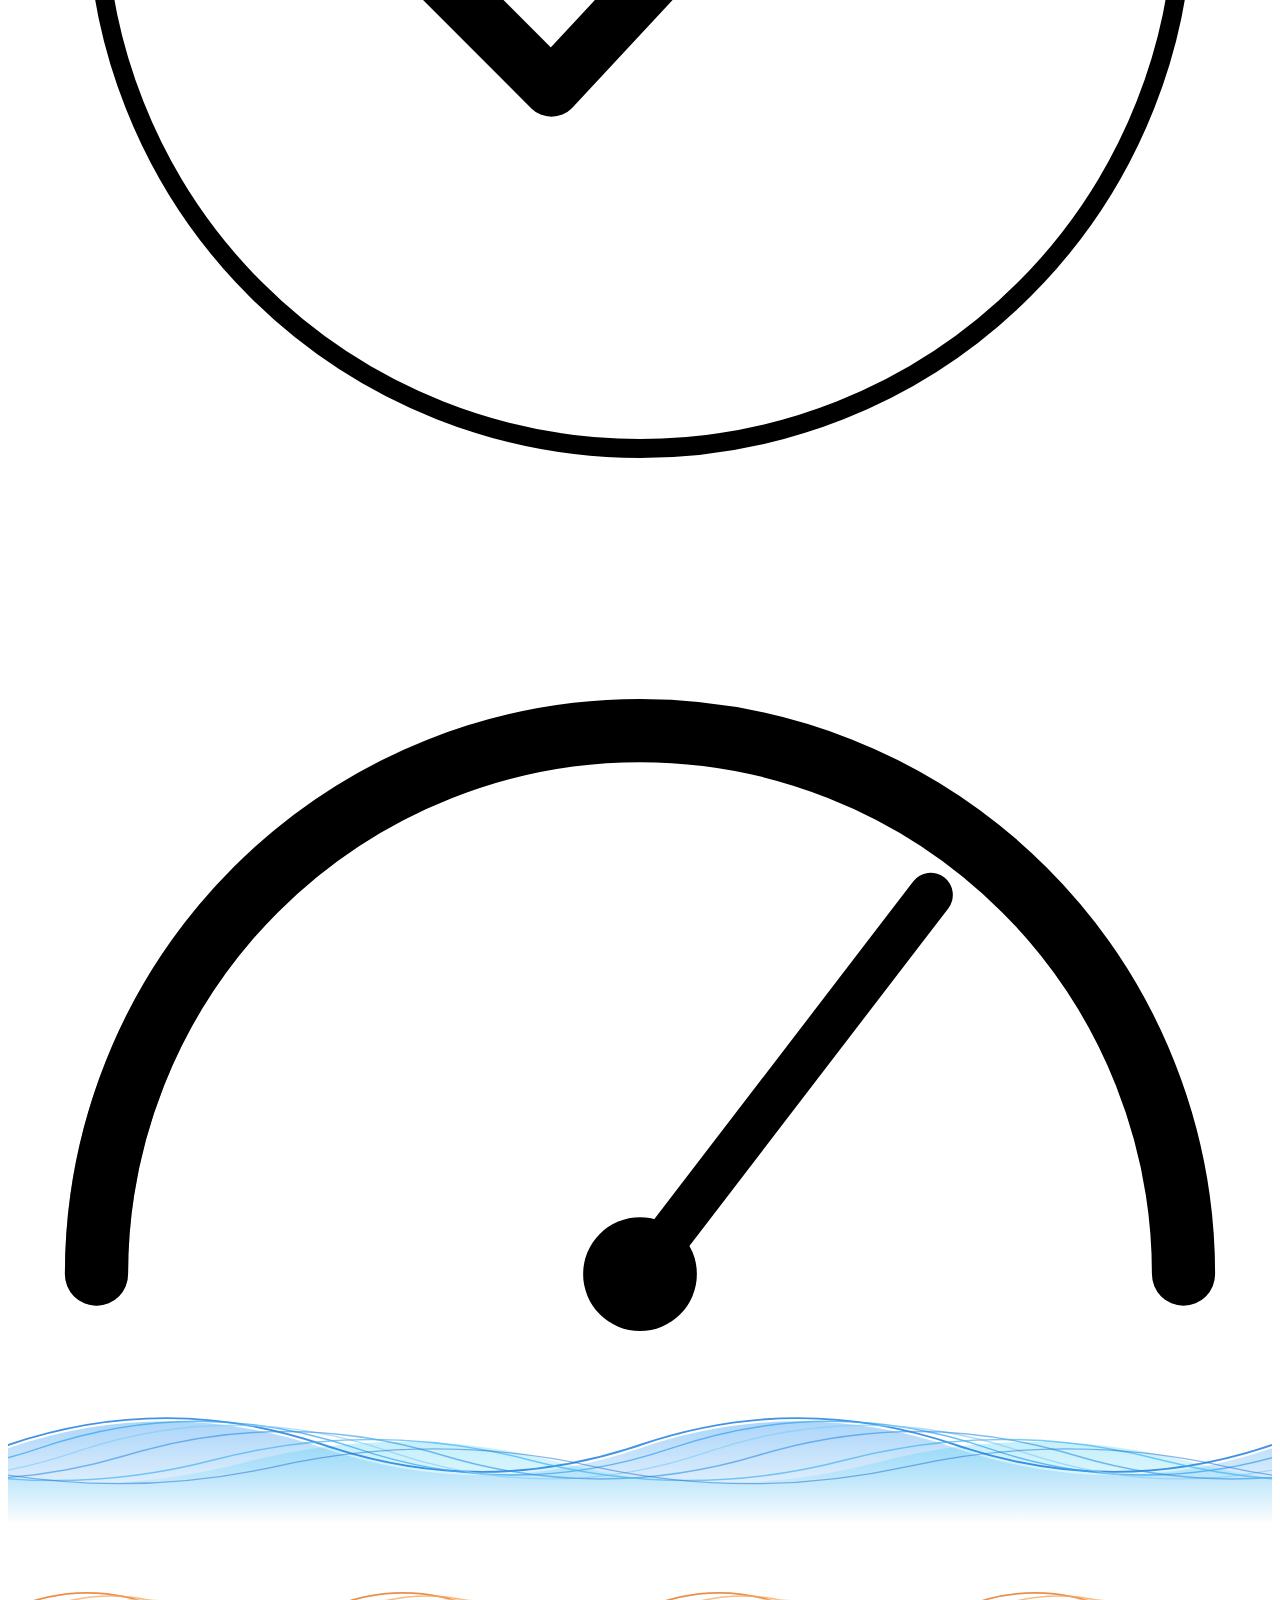
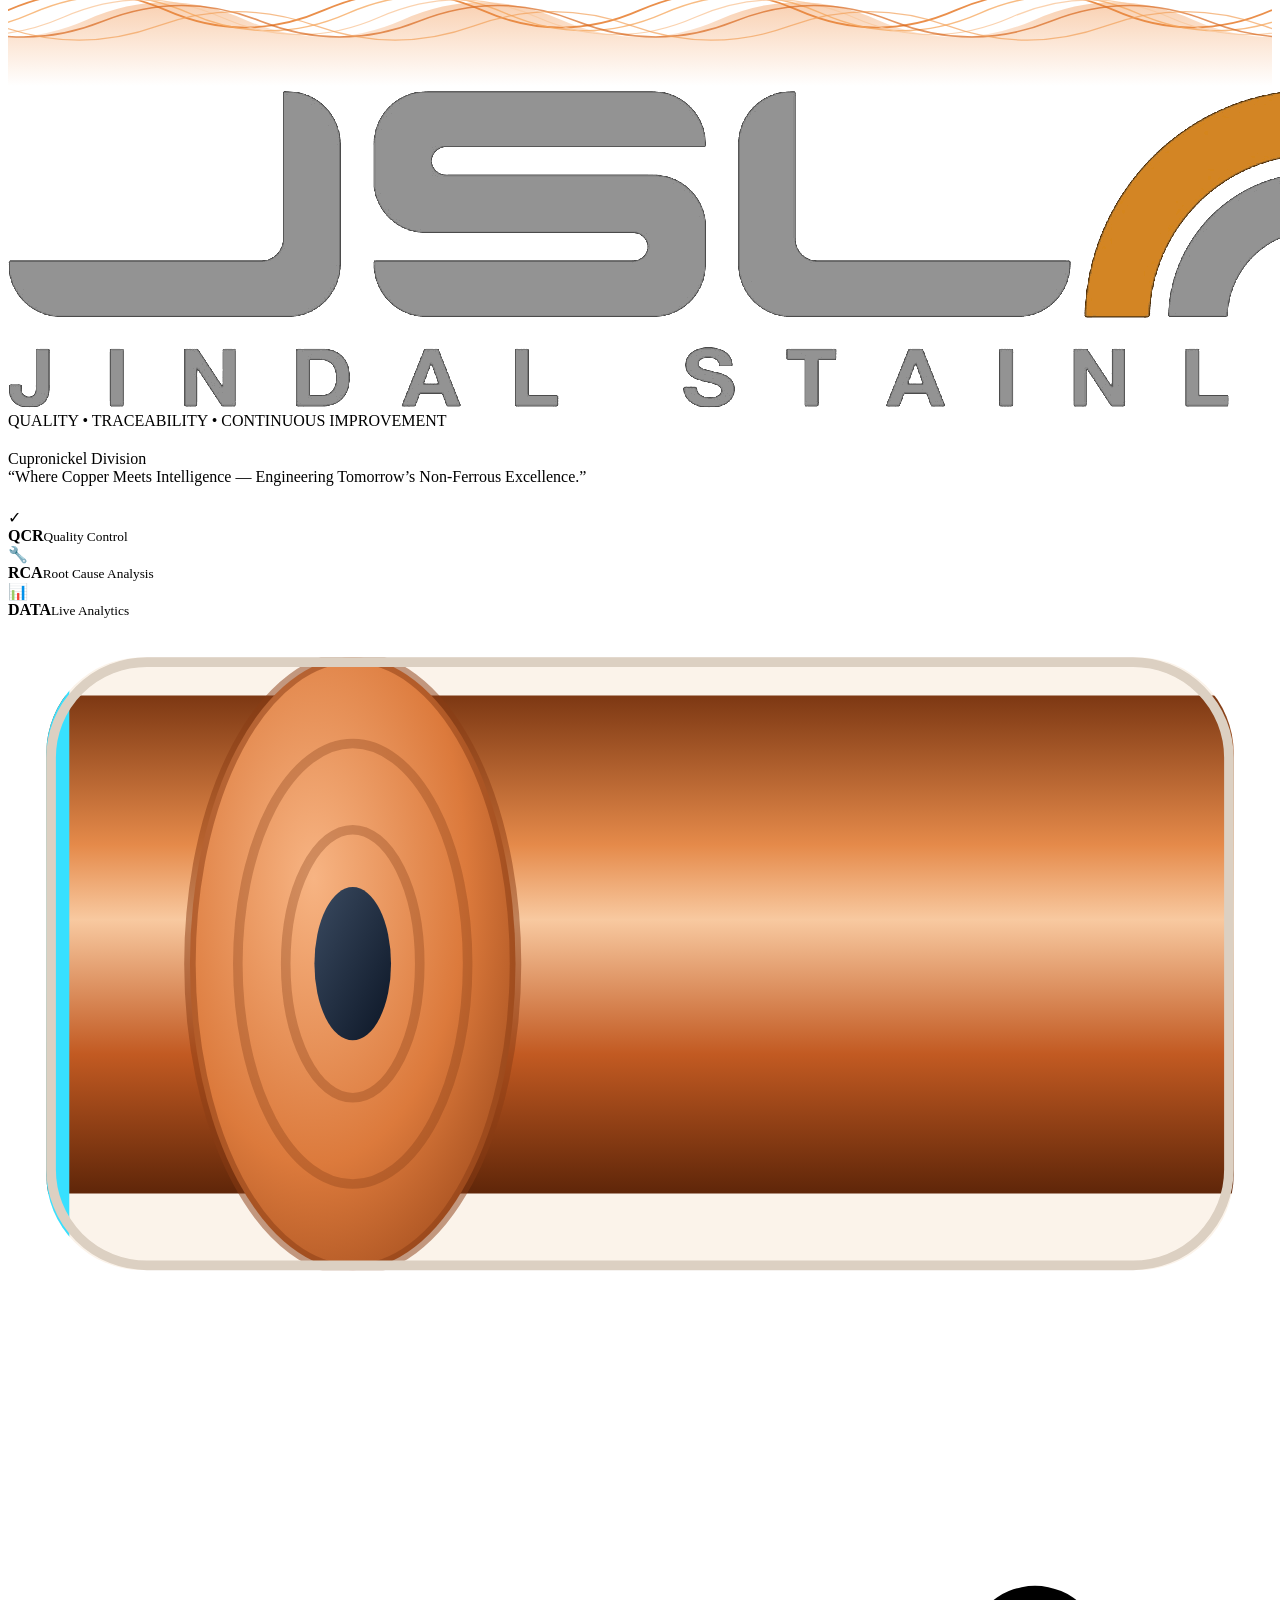
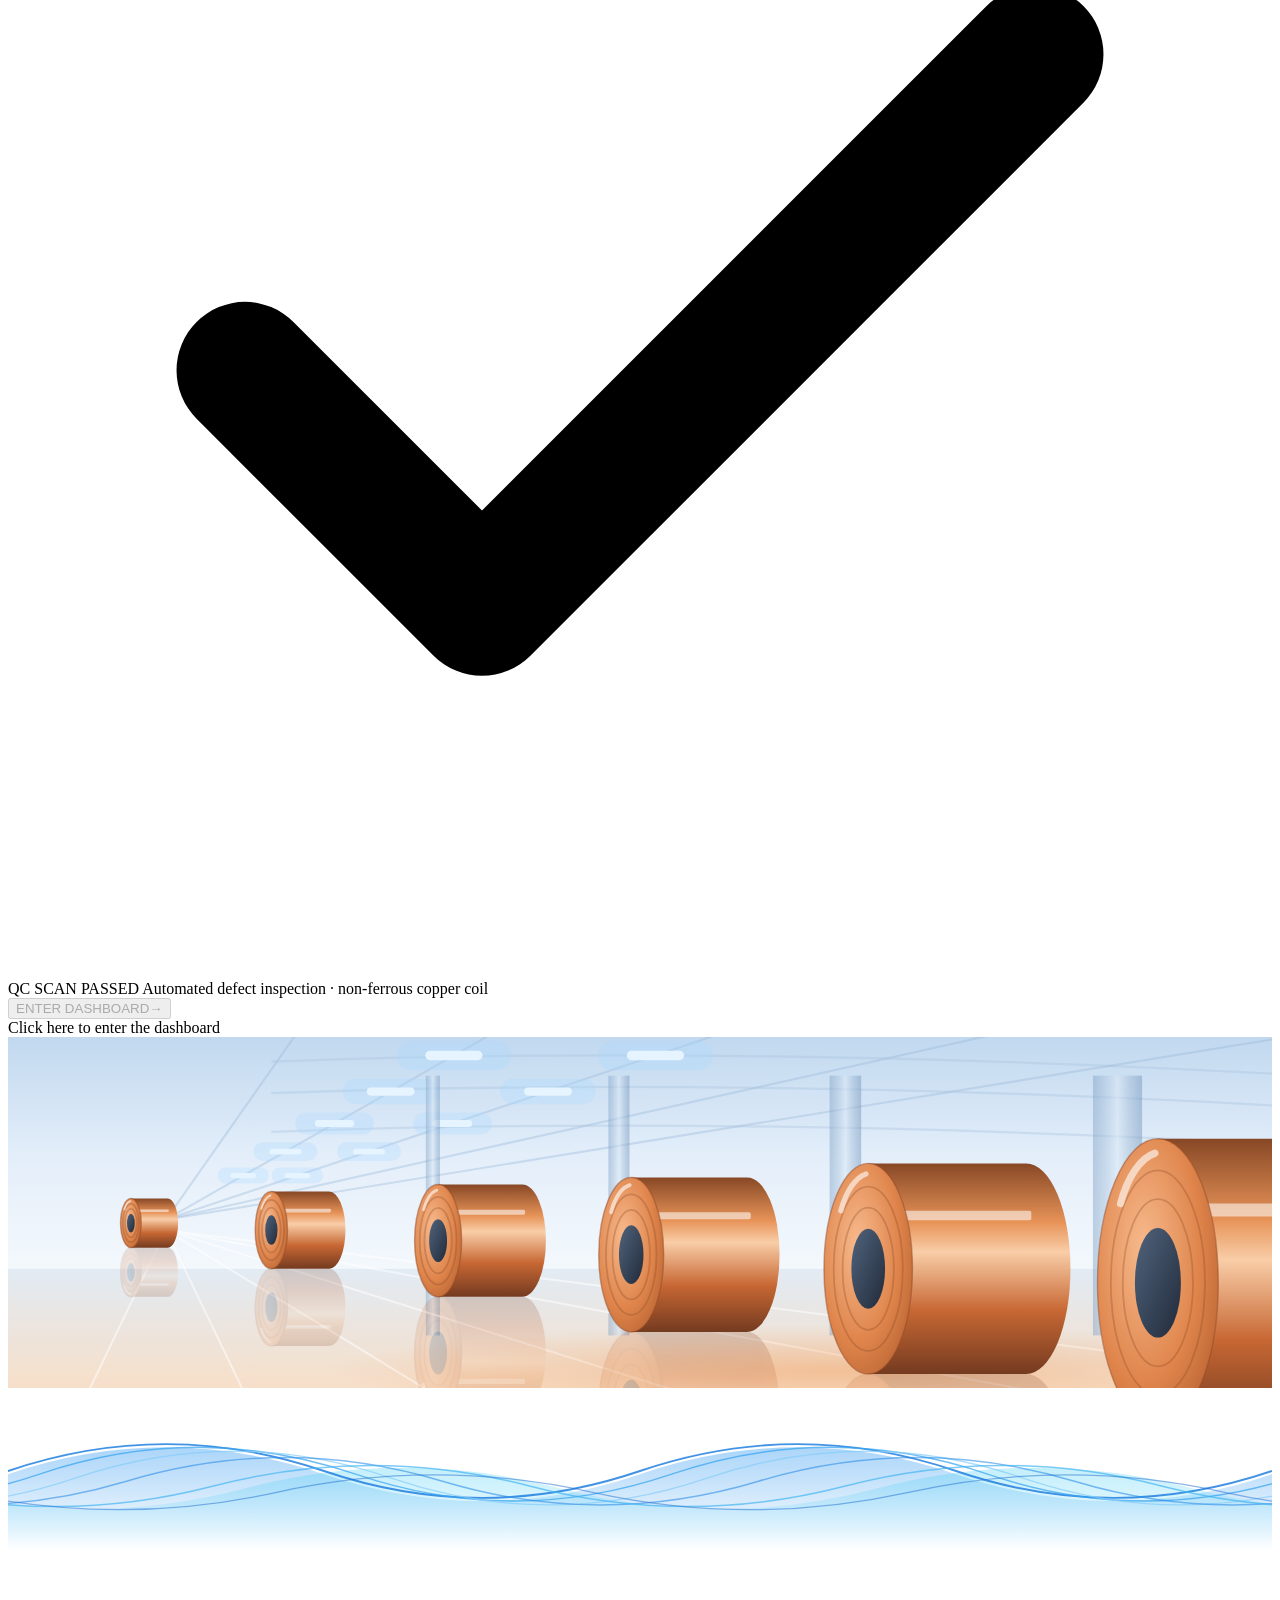
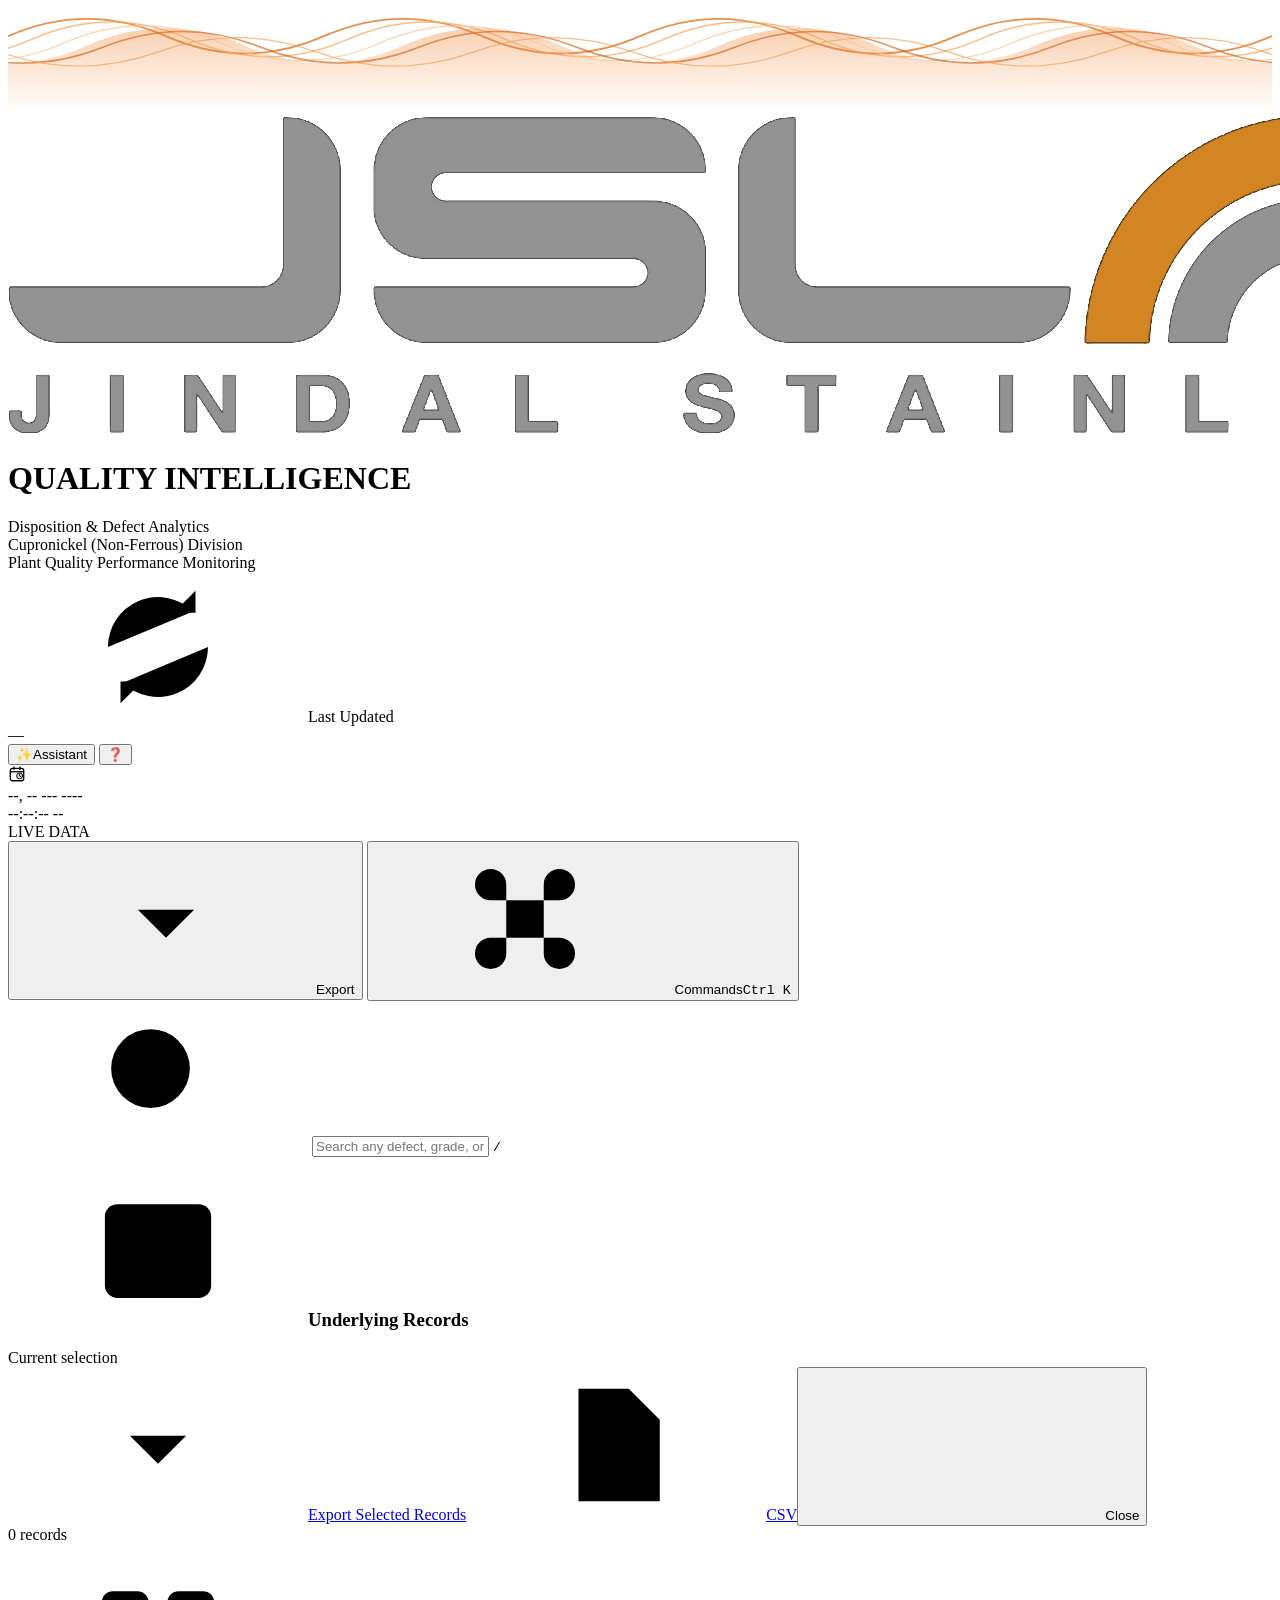
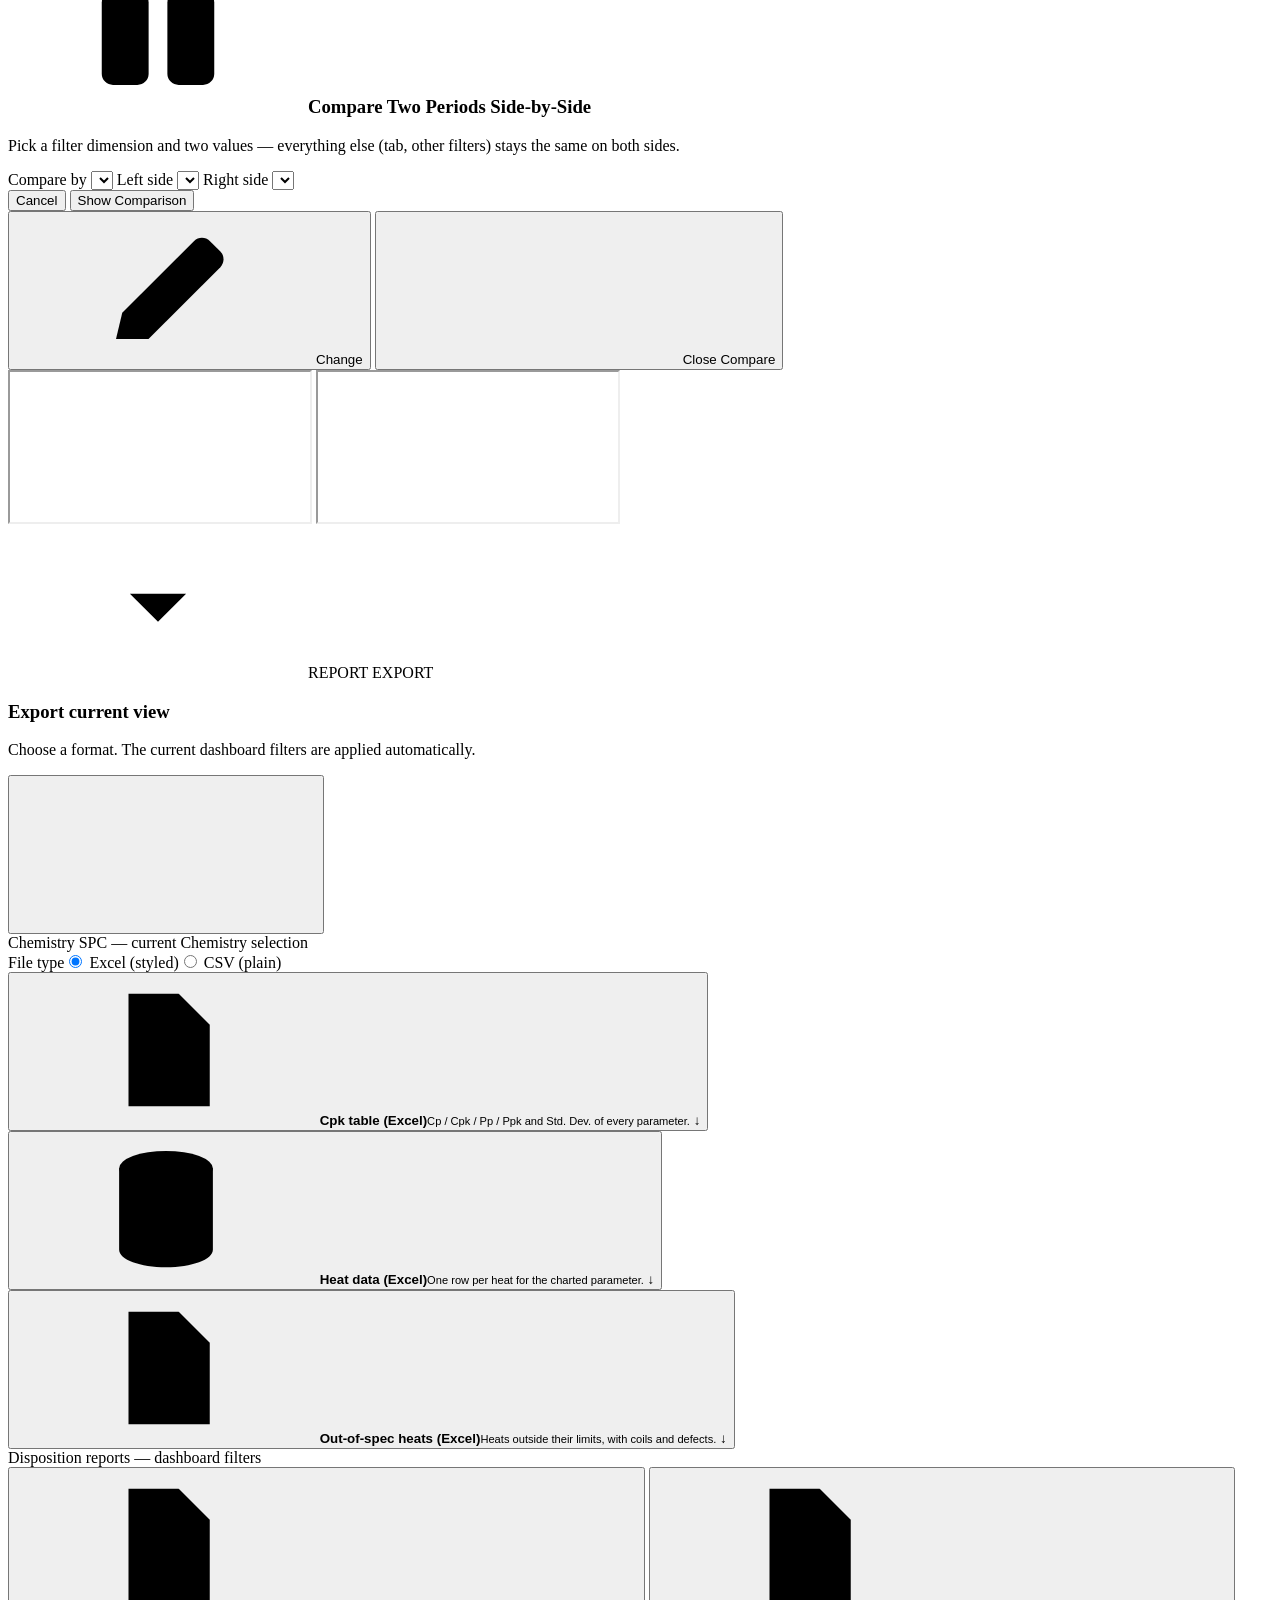
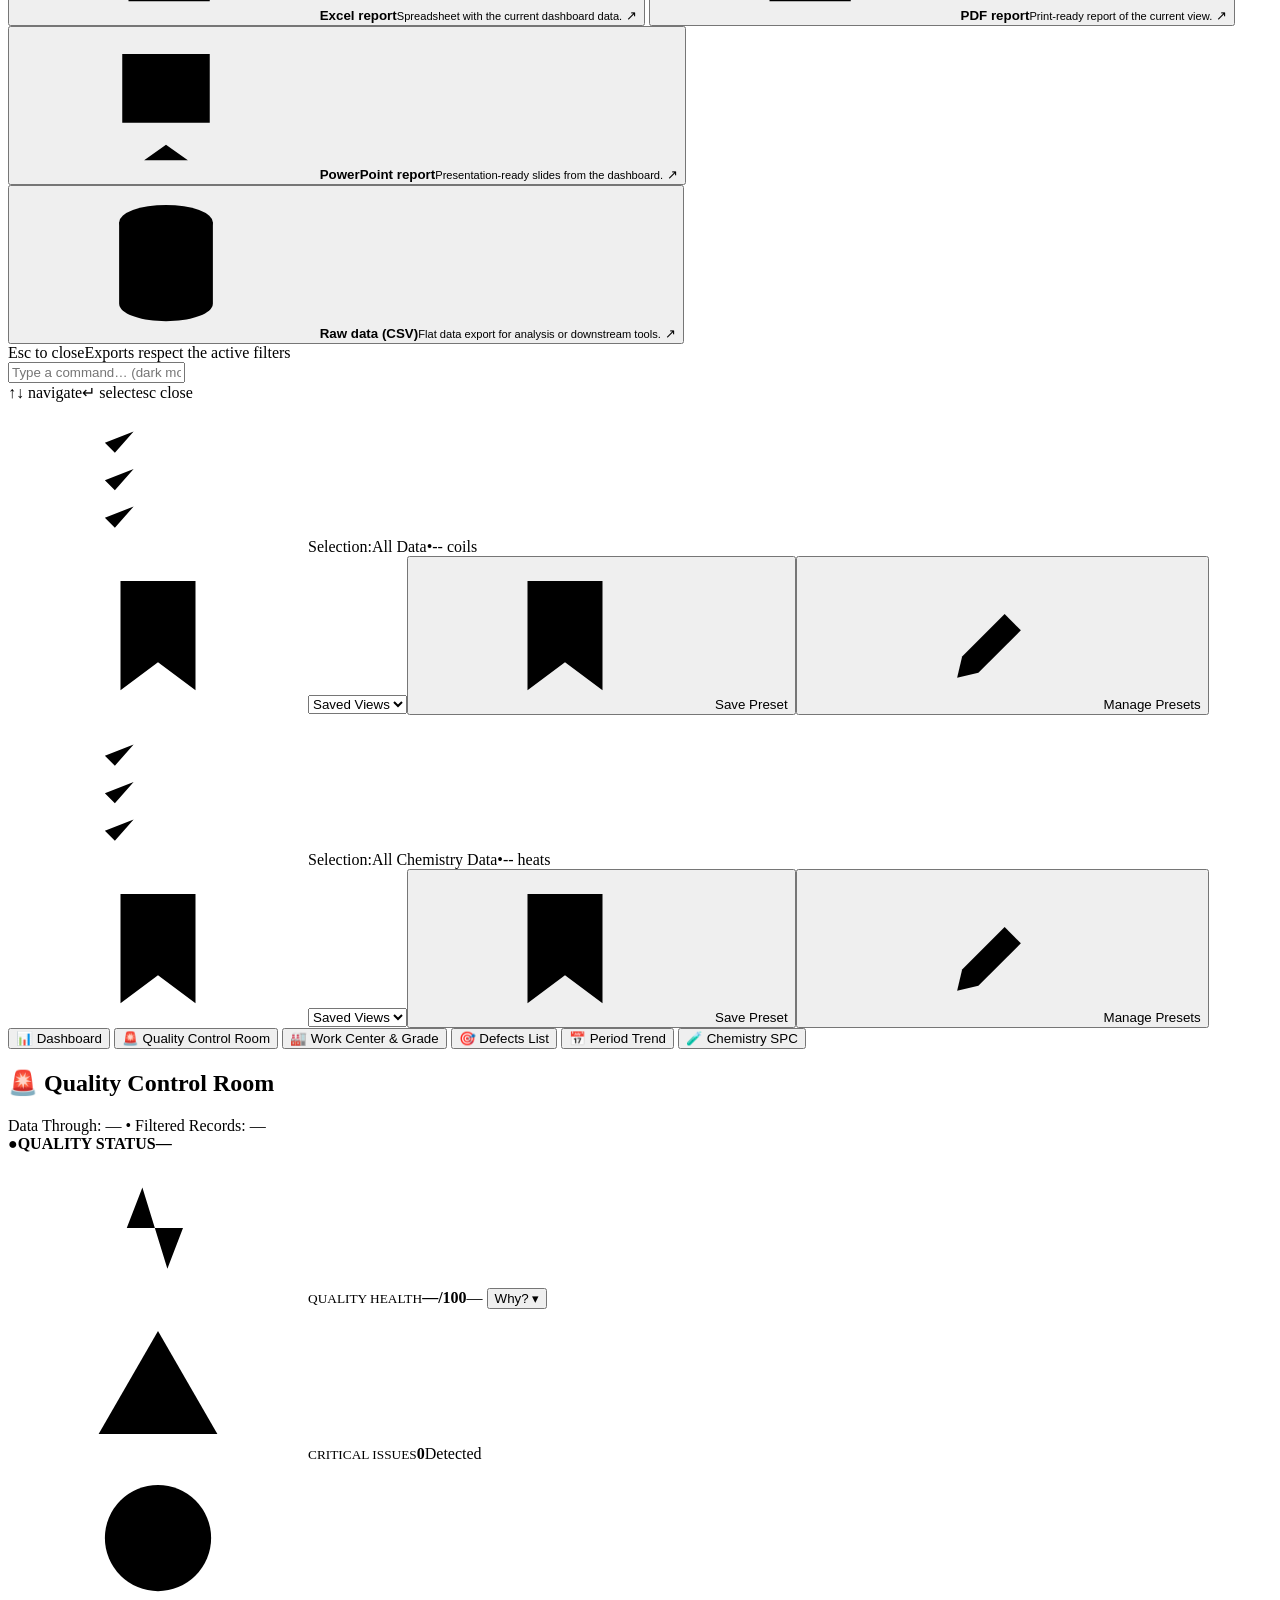
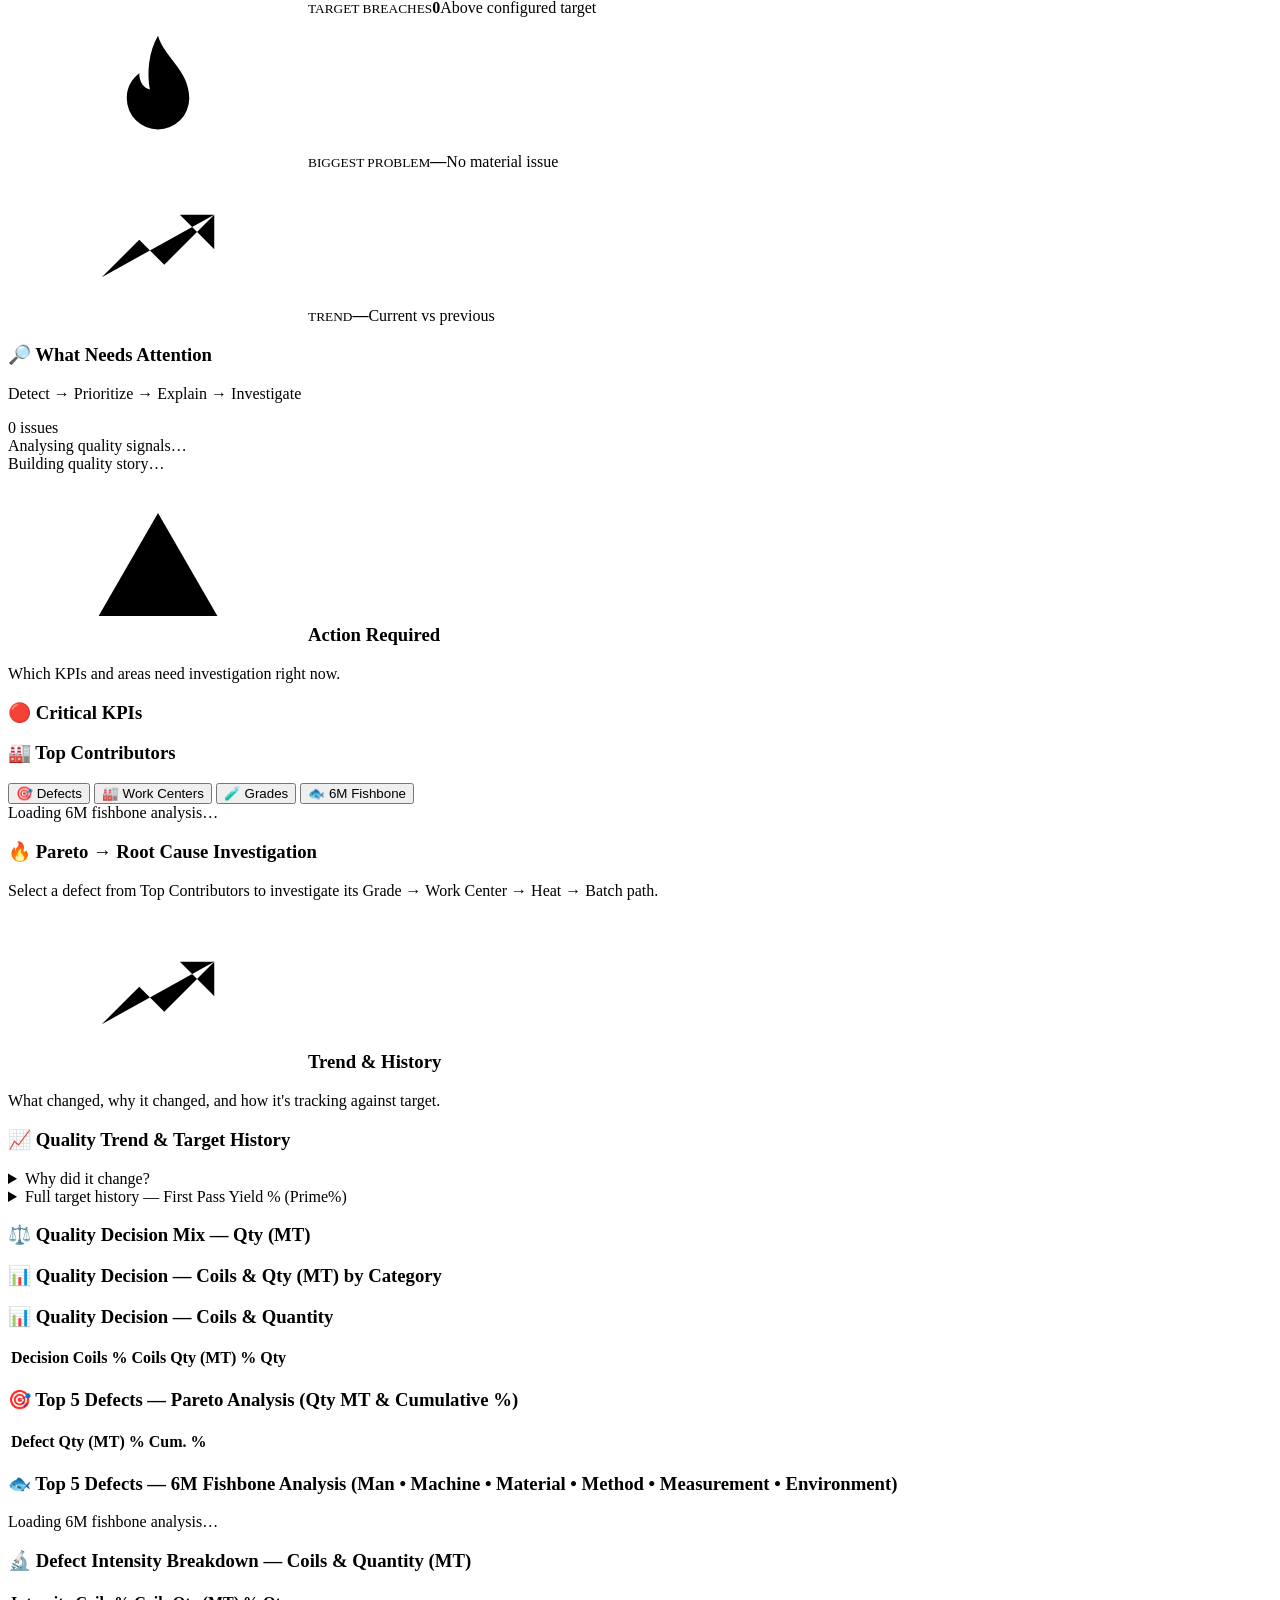
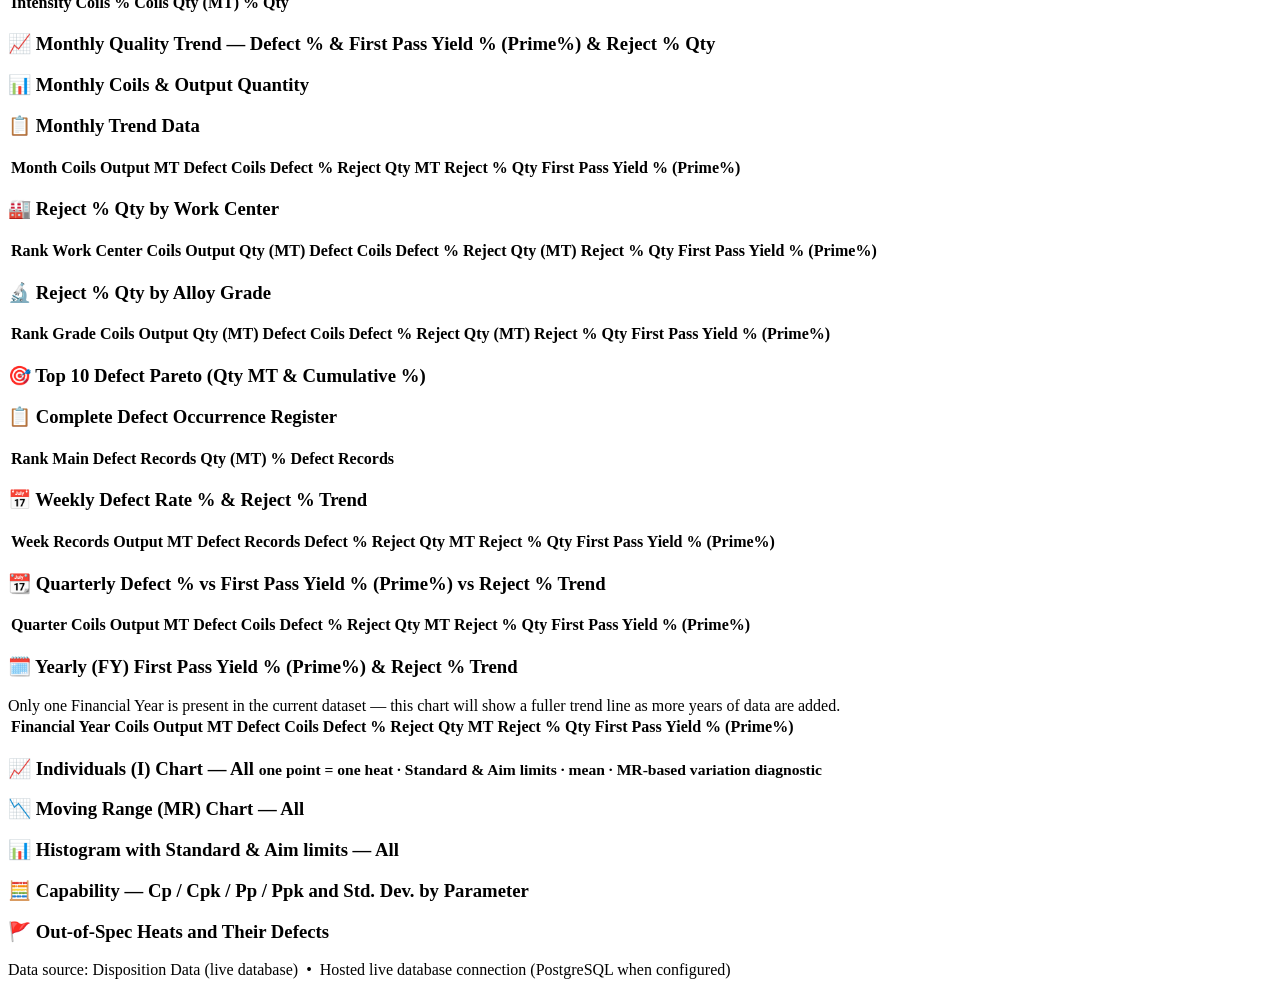
==== commit 636c83f4: "Add files via upload" ====
--- a/index.html
+++ b/index.html
@@ -237,9 +237,12 @@
       <div class="header-right-stack">
         <div class="qa-clock-row">
           <!-- Free offline assistant: Ask / Help & Glossary / Help mode (click any card or chart to have it explained). See src/js/23-assistant.js -->
-          <button class="cmdk-open-btn export-menu-btn qa-open-btn" id="qaOpenBtn" type="button" aria-haspopup="dialog" aria-controls="qaPanel" aria-expanded="false" title="Assistant — ask about the numbers, get help, click-to-explain (Ctrl+/)">
-            <span class="cmdk-ico" aria-hidden="true">✨</span><span class="cmdk-text">Assistant</span>
-          </button>
+          <div class="qa-split">
+            <button class="cmdk-open-btn export-menu-btn qa-open-btn" id="qaOpenBtn" type="button" aria-haspopup="dialog" aria-controls="qaPanel" aria-expanded="false" title="Assistant — ask about the numbers, get help, click-to-explain (Ctrl+/)">
+              <span class="cmdk-ico" aria-hidden="true">✨</span><span class="cmdk-text">Assistant</span>
+            </button>
+            <button class="cmdk-open-btn export-menu-btn qa-help-btn" id="qaHelpBtn" type="button" aria-pressed="false" title="Help mode — click any card, chart or column to have it explained"><span aria-hidden="true">❓</span></button>
+          </div>
         <div class="digital-clock-block" aria-label="Current local date and time">
           <div class="digital-clock-icon" aria-hidden="true">
             <svg viewBox="0 0 24 24" width="18" height="18" fill="none" xmlns="http://www.w3.org/2000/svg">
